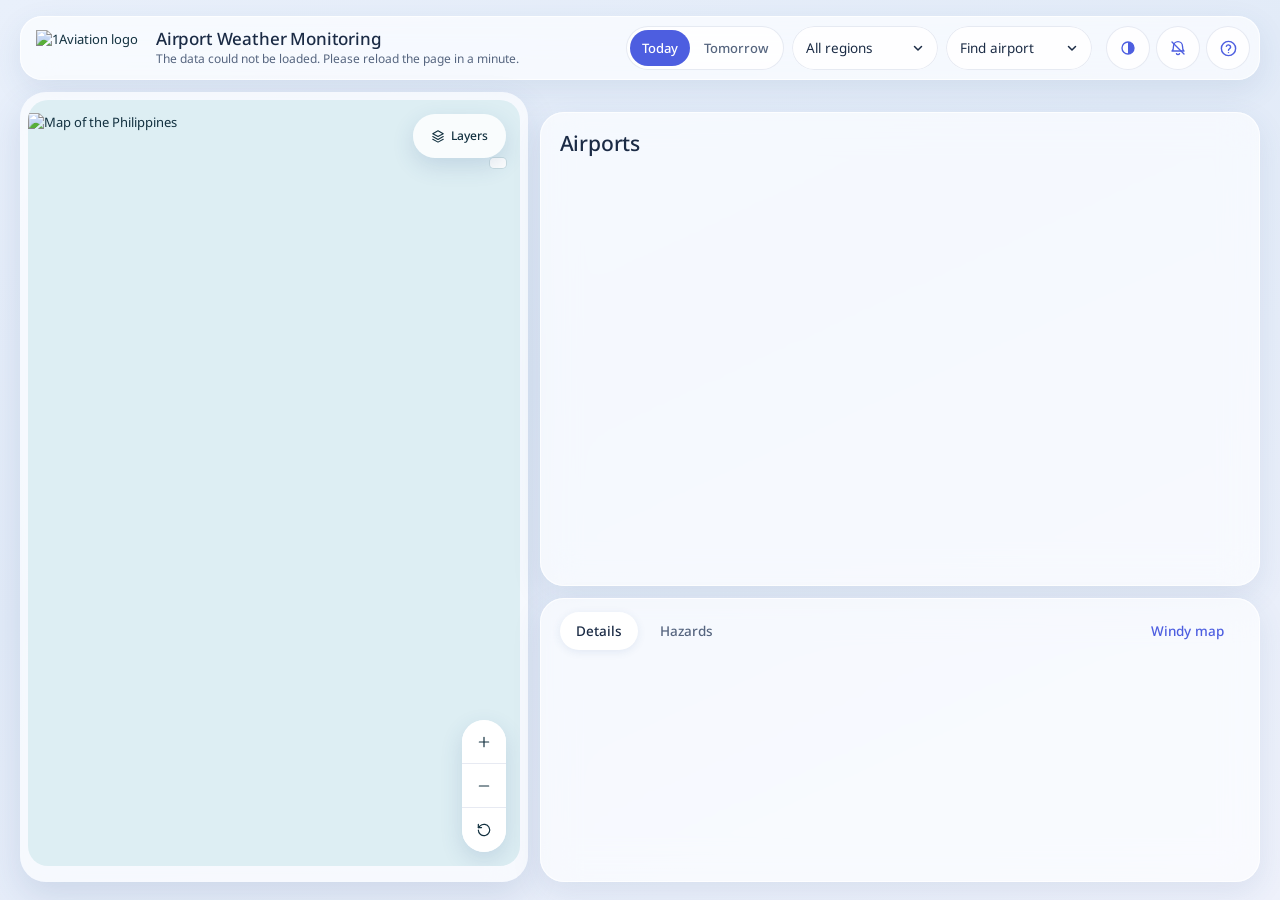
==== index.html @ 96af774f "Add files via upload" ====
<!doctype html>
<!-- 1AV Airport Weather Monitoring. Copyright (c) 2026 1Aviation Groundhandling Services, Corp. All rights reserved. Created under 1AV IT Innovation by Jake V Borras. -->
<html lang="en">
<head>
<meta charset="utf-8">
<meta name="viewport" content="width=device-width, initial-scale=1">
<meta name="robots" content="noindex">
<title>Airport Weather Monitoring | 1Aviation</title>
<link rel="icon" href="data:image/svg+xml,%3Csvg xmlns='http://www.w3.org/2000/svg' viewBox='0 0 100 100'%3E%3Ctext y='.9em' font-size='90'%3E%E2%9B%85%3C/text%3E%3C/svg%3E">
<style>
*{box-sizing:border-box}
body{margin:0;font-family:Lato,"Segoe UI",Tahoma,sans-serif;background:#F1F7F9;color:#12303F}
button,select{font-family:inherit}
h1,h2,h3,p{margin:0}
.page{max-width:1360px;margin:0 auto;padding:24px;display:flex;flex-direction:column;gap:20px}
header.top{display:flex;flex-wrap:wrap;gap:16px;align-items:center;justify-content:space-between;background:#005687;color:#FFFFFF;border-radius:12px;padding:20px 24px}
.brand{display:flex;align-items:center;gap:16px;min-width:0}
.brand img{height:44px;width:auto;flex:none;display:block}
.brand .who{font-size:13px;font-weight:700;letter-spacing:1.5px;text-transform:uppercase;color:#CAE2E7}
.brand h1{font-size:28px;font-weight:700;line-height:1.2}
.brand .checked{font-size:15px;color:#CAE2E7;margin-top:4px}
.tools{display:flex;flex-wrap:wrap;gap:12px;align-items:center}
.helpbtn{width:44px;height:44px;padding:0;border:none;background:transparent;cursor:pointer;display:flex;align-items:center;justify-content:center;flex:none}
.helpbtn span{width:28px;height:28px;border-radius:50%;border:2px solid #FFFFFF;color:#FFFFFF;font-size:16px;font-weight:700;line-height:1;display:flex;align-items:center;justify-content:center}
.chip{background:#FFFFFF;color:#005687;font-size:13px;font-weight:700;letter-spacing:1px;text-transform:uppercase;padding:8px 12px;border-radius:6px}
.chip.stale{background:#FFD600;color:#12303F}
.tools label{font-size:12px;font-weight:700;color:#CAE2E7}
select{min-height:44px;padding:0 12px;font-size:15px;border-radius:8px;border:1px solid #CAE2E7;background:#FFFFFF;color:#12303F}
.notice{background:#FFF4CC;border:2px solid #FFD600;border-radius:12px;padding:14px 18px;font-size:15px;line-height:1.45}
.notice strong{display:block;margin-bottom:4px}
h2{font-size:18px;font-weight:700;color:#005687}
.muted{font-size:14px;color:#3F5563}
.rowhead{display:flex;flex-wrap:wrap;gap:12px;align-items:center;justify-content:space-between}
.stats{display:grid;grid-template-columns:repeat(auto-fit,minmax(190px,1fr));gap:12px}
.stat{min-height:104px;border:2px solid transparent;border-radius:12px;padding:16px 18px;text-align:left;cursor:pointer;display:flex;flex-direction:column;gap:6px}
.stat .l{font-size:15px;font-weight:700}.stat .n{font-size:40px;font-weight:700;line-height:1}.stat .s{font-size:13px}
.stat.on{outline:3px solid #12303F;outline-offset:2px}
.stat.all{background:#FFFFFF;color:#005687;border-color:#0077C8}
.stat.advisory{background:#FFD600;color:#12303F}.stat.warning{background:#F57C00;color:#12303F}.stat.danger{background:#C62828;color:#FFFFFF}
.two{display:flex;flex-wrap:wrap;gap:20px;align-items:flex-start}
.card{background:#FFFFFF;border:1px solid #CAE2E7;border-radius:12px;padding:20px;display:flex;flex-direction:column;gap:14px;min-width:0}
.card.map{flex:1 1 560px}.card.side{flex:1 1 340px}
.legend{display:flex;flex-wrap:wrap;gap:14px;font-size:13px}
.legend span.i{display:inline-flex;align-items:center;gap:6px}
.legend .d{width:12px;height:12px;border-radius:50%;display:inline-block}
.narrow{width:100%;max-width:560px;margin:0 auto}
.find{display:flex;flex-direction:column;gap:4px}
.find label{font-size:13px;font-weight:700;color:#005687}
.find select{border-color:#0077C8}
.vp{position:relative;aspect-ratio:1000/1506;border-radius:10px;border:1px solid #CAE2E7;overflow:hidden;background:#DDEEF3}
.layer{position:absolute;left:0;top:0;width:100%;height:100%;transform-origin:0 0;user-select:none;-webkit-user-select:none;transition:transform .6s ease}
.layer.nodrag{transition:none}
.layer img{position:absolute;left:0;top:0;width:100%;height:100%;display:block;pointer-events:none}
.layer img.widemap{max-width:none}   /* neighbouring countries: a picture only, placed by fit() */
.pin{position:absolute;width:0;height:0;transform:scale(var(--inv,1));transition:transform .6s ease}
.pin button{position:absolute;left:-16px;top:-16px;width:32px;height:32px;border:none;background:transparent;padding:0;cursor:pointer;display:flex;align-items:center;justify-content:center}
.pin .dot{display:block;border-radius:50%}
.pin .lab{position:absolute;left:18px;top:-11px;white-space:nowrap;font-size:13px;font-weight:700;background:#FFFFFF;border:1px solid #CAE2E7;padding:1px 7px;border-radius:6px;pointer-events:none}
.pin .selring{position:absolute;left:-19px;top:-19px;width:38px;height:38px;border-radius:50%;border:3px solid #005687;background:rgba(0,119,200,.18);display:none;pointer-events:none}
.pin.sel .selring{display:block}
.pin .qring{display:block;flex:none;border-radius:50%;border:2px solid #6A1B9A;background:rgba(106,27,154,.18)}
.pin .qsel{position:absolute;border-radius:50%;border:3px solid #6A1B9A;background:rgba(106,27,154,.25);display:none;pointer-events:none}
.pin.sel .qsel{display:block}
.pin .qlab{position:absolute;left:-16px;width:32px;text-align:center;font-size:11px;font-weight:700;color:#6A1B9A;text-shadow:0 0 2px #FFFFFF,0 0 2px #FFFFFF;pointer-events:none}
.banner{position:absolute;right:10px;top:10px;max-width:190px;font-size:12px;line-height:1.35;font-weight:700;color:#FFFFFF;background:#005687;padding:8px 10px;border-radius:8px}
.zoom{position:absolute;left:8px;bottom:8px;display:flex;flex-direction:column;gap:6px}
.zoom button{width:44px;height:44px;padding:0;border:1px solid #0060A7;border-radius:8px;background:#FFFFFF;color:#005687;font-size:24px;font-weight:700;line-height:1;cursor:pointer;box-shadow:0 1px 4px rgba(0,0,0,.2)}
.zoom button.all{font-size:12px}
.detail{border:2px solid #0077C8;border-radius:10px;padding:16px;display:flex;flex-direction:column;gap:12px;background:#F1F7F9}
.detail.quake{border-color:#6A1B9A}
.detail .hd{display:flex;flex-wrap:wrap;gap:10px;align-items:center;justify-content:space-between}
.detail .ttl{display:flex;flex-wrap:wrap;gap:10px;align-items:center}
.detail h3{font-size:20px;font-weight:700}
.detail .f{display:flex;flex-direction:column;gap:2px}
.detail .f .k{font-size:12px;font-weight:700;text-transform:uppercase;letter-spacing:.5px;color:#005687}
.detail.quake .f .k{color:#6A1B9A}
.detail .f .v{font-size:15px;line-height:1.45}
.btn{min-height:44px;padding:0 16px;border:1px solid #0060A7;border-radius:8px;background:#FFFFFF;color:#0060A7;font-size:14px;font-weight:700;cursor:pointer}
.hint{border:1px dashed #0077C8;border-radius:10px;padding:14px 16px;font-size:15px;background:#F1F7F9}
.pill{font-size:12px;font-weight:700;padding:4px 10px;border-radius:999px;white-space:nowrap;display:inline-block}
.pill.danger{background:#C62828;color:#FFFFFF}.pill.warning{background:#F57C00;color:#12303F}.pill.advisory{background:#FFD600;color:#12303F}
.pill.normal{background:#CAE2E7;color:#12303F}.pill.nodata,.pill.est{background:#FFFFFF;color:#0060A7;border:1px solid #0060A7;padding:3px 9px}
.pill.quake{background:#6A1B9A;color:#FFFFFF}.pill.blue{background:#005687;color:#FFFFFF}
.alerts{max-height:760px;overflow-y:auto;display:flex;flex-direction:column;gap:14px;padding-right:8px}
.alert{display:flex;flex-direction:column;gap:6px;padding:0 0 12px 0;border:none;border-bottom:1px solid #CAE2E7;background:transparent;text-align:left;color:inherit;cursor:pointer;width:100%}
.alert .a1{display:flex;flex-wrap:wrap;gap:8px;align-items:center}
.alert .nm{font-size:15px;font-weight:700}
.alert .a2{display:flex;flex-wrap:wrap;align-items:baseline;justify-content:space-between;gap:2px 12px;font-size:15px;line-height:1.4}
.alert .wh{font-weight:700;color:#005687}
.block{display:flex;flex-direction:column;gap:6px;padding-bottom:14px;border-bottom:1px solid #CAE2E7}
.block:last-child{border-bottom:none;padding-bottom:0}
.block .bh{display:flex;flex-wrap:wrap;gap:8px;align-items:center}
.block .bh .asof{font-size:13px;color:#3F5563}
.block .strong{font-size:15px;line-height:1.45;font-weight:700}
.block .txt{font-size:15px;line-height:1.45}
.qline{font-size:14px;line-height:1.4;border:none;background:transparent;padding:2px 0;text-align:left;color:inherit;cursor:pointer;width:100%}
.qline b{font-weight:700;color:#6A1B9A}
.small{font-size:13px;color:#3F5563;line-height:1.5}
.scroll{overflow-x:auto}
.tbl{min-width:640px;font-size:15px;line-height:1.4;display:flex;flex-direction:column}
.tr{display:grid;grid-template-columns:1.2fr 1.3fr 1.8fr 1.7fr}
.tr.h{font-weight:700;color:#005687;font-size:13px;text-transform:uppercase;letter-spacing:.5px}
.tr.h>div{padding:10px 12px;border-bottom:2px solid #CAE2E7}
.tr>div{padding:12px;border-bottom:1px solid #CAE2E7}
.tr .nm{font-weight:700}.tr .wh{font-weight:700;color:#005687}
.tr .pl{display:flex;flex-wrap:wrap;gap:6px;align-items:flex-start;align-content:flex-start}
.srcgrid{display:grid;grid-template-columns:repeat(auto-fit,minmax(280px,1fr));gap:12px}
.srcbox{border:1px solid #CAE2E7;border-radius:10px;padding:14px;display:flex;flex-direction:column;gap:8px;background:#F1F7F9}
.srcbox.warn{border:2px solid #FFD600}.srcbox.bad{border:2px solid #C62828}
.srcbox .w{font-size:12px;font-weight:700;text-transform:uppercase;letter-spacing:.5px;color:#005687}
.srcbox .u{font-size:16px;font-weight:700;line-height:1.3}
.srcbox .c{display:flex;flex-direction:column;gap:6px;font-size:14px;line-height:1.35}
.srcbox .c div{display:flex;gap:8px;align-items:flex-start;justify-content:space-between}
.srcbox .c div>span:first-child{min-width:0;overflow-wrap:anywhere}
.srcbox .c .role{color:#3F5563}
.srcbox .u{overflow-wrap:anywhere}
.tag{font-size:11px;font-weight:700;padding:3px 8px;border-radius:999px;white-space:nowrap;flex:none}
.tag.used{background:#005687;color:#FFFFFF}.tag.standby{background:#FFFFFF;color:#0060A7;border:1px solid #0060A7}.tag.failed{background:#C62828;color:#FFFFFF}
.layer canvas{position:absolute;left:0;top:0;width:100%;height:100%;pointer-events:none;opacity:.85}
.rainbar{display:flex;flex-wrap:wrap;gap:10px 12px;align-items:center;border:1px solid #CAE2E7;border-radius:10px;padding:10px 12px;background:#F1F7F9}
.rainbar .info{display:flex;flex-direction:column;gap:1px;min-width:150px;flex:1 1 150px}
.rainbar .info .k{font-size:12px;font-weight:700;text-transform:uppercase;letter-spacing:.5px;color:#005687}
.rainbar .info .v{font-size:16px;font-weight:700}
.rainbar input[type=range]{flex:1 1 100%;min-height:32px;accent-color:#005687;margin:0}
.rainbar .keys{display:flex;flex-wrap:wrap;gap:6px 12px;font-size:12px;flex:1 1 100%;align-items:center}
.rainbar .keys i{display:inline-block;width:14px;height:10px;border-radius:2px;margin-right:4px;vertical-align:middle}
.rainbar .keys .bolt{display:inline-block;width:8px;height:11px;margin-right:4px;vertical-align:middle;filter:drop-shadow(0 0 1px #12303F)}
.wxbar{display:flex;flex-wrap:wrap;gap:8px;align-items:center}
.seg{min-height:44px;padding:0 14px;border:1px solid #0060A7;border-radius:8px;background:#FFFFFF;color:#0060A7;font-size:14px;font-weight:700;cursor:pointer}
.seg.on{background:#005687;color:#FFFFFF;border-color:#005687}
.wxframe{width:100%;height:560px;border:1px solid #CAE2E7;border-radius:10px;display:block;background:#DDEEF3}
.wxwhere{font-size:15px;font-weight:700}
@media (max-width:640px){.wxframe{height:440px}}
.empty{font-size:15px;color:#3F5563;padding:8px 0}
/* =========================================================
   MODALS
   Responsive landscape layout with sticky modal header
   ========================================================= */

.modal{
  position:fixed;
  inset:0;
  z-index:50;
  display:none;
  align-items:center;
  justify-content:center;
  padding:16px;
}

.modal.open{
  display:flex;
}

.modal .back{
  position:absolute;
  inset:0;
  width:100%;
  height:100%;
  border:none;
  padding:0;
  background:rgba(18,48,63,.62);
  cursor:pointer;
}

/* Main modal window */
.modal .box{
  position:relative;
  width:min(1180px, calc(100vw - 32px));
  max-width:1180px;
  height:min(90vh, 900px);
  max-height:calc(100vh - 32px);

  overflow-y:auto;
  overflow-x:hidden;

  background:#FFFFFF;
  border-radius:12px;
  padding:0;

  box-shadow:0 18px 50px rgba(0,0,0,.35);
}

/* Sticky title / close bar */
.modal .mh{
  position:sticky;
  top:0;
  z-index:20;

  display:flex;
  align-items:center;
  justify-content:space-between;
  gap:16px;

  padding:16px 22px 13px;

  background:#FFFFFF;
  border-bottom:1px solid #E2EBEF;
}

.modal .mh h2{
  margin:0;
  font-size:21px;
  line-height:1.2;
  color:#005687;
}

.modal .mh .btn{
  flex:none;
}

/* Base typography */
.modal h3{
  margin:0;
  font-size:17px;
  font-weight:700;
  line-height:1.3;
  color:#005687;
}

.modal p,
.modal li,
.modal .t{
  font-size:14px;
  line-height:1.5;
}

.modal .box > p{
  margin:0;
  padding:16px 24px 0;
}

.modal .sec{
  margin:0;
  padding:13px 22px;
  display:flex;
  flex-direction:column;
  gap:10px;
}

.modal ul{
  margin:0;
  padding-left:20px;
}

.modal li{
  margin:0 0 6px 0;
}

.modal .lv{
  display:flex;
  gap:10px;
  align-items:flex-start;
  min-width:0;
}

.modal .lv .c{
  width:64px;
  flex:0 0 64px;
  display:flex;
}

.modal .src{
  display:flex;
  flex-direction:column;
  gap:3px;
}

.modal .src b{
  font-size:15px;
  font-weight:700;
}

/* =========================================================
   HELP MODAL — 1. HOW TO READ IT
   ========================================================= */

#modal .box > .sec:nth-of-type(2){
  display:grid;
  grid-template-columns:minmax(0,1fr) minmax(0,1fr);
  column-gap:36px;
  row-gap:10px;
  align-items:start;
}

#modal .box > .sec:nth-of-type(2) > h3{
  grid-column:1 / -1;
}

#modal .box > .sec:nth-of-type(2) > ul{
  grid-column:1 / -1;
  margin-top:4px;
}

#modal .box > .sec:nth-of-type(2) .lv{
  min-height:34px;
  display:grid;
  grid-template-columns:88px minmax(0,1fr);
  column-gap:10px;
  align-items:start;
}

#modal .box > .sec:nth-of-type(2) .lv .c{
  width:auto;
  min-width:88px;
  justify-content:flex-start;
}

/* =========================================================
   HELP MODAL — 2. DATA SOURCES
   ========================================================= */

#modal .box > .sec:nth-of-type(3){
  display:grid;
  grid-template-columns:minmax(0,1fr) minmax(0,1fr);
  column-gap:36px;
  row-gap:14px;
  align-items:start;
}

#modal .box > .sec:nth-of-type(3) > h3,
#modal .box > .sec:nth-of-type(3) > p{
  grid-column:1 / -1;
}

#modal .box > .sec:nth-of-type(3) .src{
  min-width:0;
}

/* =========================================================
   HELP MODAL — 3. RULES
   ========================================================= */

#modal .box > .sec:nth-of-type(4){
  display:block;
}

#modal .box > .sec:nth-of-type(4) > ul{
  columns:2;
  column-gap:42px;
  margin-top:2px;
}

#modal .box > .sec:nth-of-type(4) li{
  break-inside:avoid;
  margin-bottom:9px;
}

/* =========================================================
   HELP MODAL — 4. DATA ON SCREEN
   ========================================================= */

#modal .help-data{
  display:block;
}

#modal .help-data-grid{
  display:flex;
  flex-direction:column;
  gap:12px;
}

#modal .help-data-copy{
  display:flex;
  flex-direction:column;
  gap:7px;
  min-width:0;
}

#modal .help-data-copy p{
  margin:0;
}

#modal .help-data .srcgrid{
  display:grid;
  grid-template-columns:repeat(3,minmax(0,1fr));
  gap:10px;
  min-width:0;
  width:100%;
}

#modal .help-data > .small{
  margin-top:8px;
  padding-top:8px;
  border-top:1px solid #E2EBEF;
  font-size:12px;
  line-height:1.4;
}

#modal .srcgrid{
  display:grid;
  grid-template-columns:1fr;
  gap:10px;
  min-width:0;
}

#modal .srcbox{
  box-sizing:border-box;
  height:100%;
  display:flex;
  flex-direction:column;
  justify-content:flex-start;
}

#modal .srcbox{
  min-width:0;
}

/* =========================================================
   HELP MODAL — 5. LIMITATIONS
   ========================================================= */

#modal .box > .sec:nth-of-type(6){
  padding-bottom:24px;
}

#modal .box > .sec:nth-of-type(6) ul{
  max-width:1000px;
}

/* Windy modal remains compact */
/* =========================================================
   WINDY DETAIL MAP MODAL
   Full-viewport working area — no unused white space
   ========================================================= */

#wxModal .box.wide{
  width:min(1400px, calc(100vw - 24px));
  max-width:1400px;
  height:calc(100vh - 24px);
  max-height:calc(100vh - 24px);
  padding:0;
  overflow:hidden;

  display:flex;
  flex-direction:column;
}

#wxModal .mh{
  flex:0 0 auto;
  padding:14px 20px 12px;
}

#wxModal .mh h2{
  font-size:20px;
}

#wxModal .wxbar{
  flex:0 0 auto;
  display:flex;
  align-items:center;
  flex-wrap:wrap;
  gap:8px;
  padding:8px 10px;
  background:#fff;
  border-bottom:1px solid #dfe8ec;
}

#wxModal .wxframe{
  flex:1 1 auto;
  width:100%;
  height:auto;
  min-height:0;
  border:0;
  border-radius:0 0 10px 10px;
  display:block;
  background:#DDEEF3;
}

#wxModal .seg{
  min-height:42px;
  padding:0 14px;
}

#wxModal .wxwhere{
  margin-left:0;
  font-size:14px;
  font-weight:700;
  color:#234;
}

@media (max-width:900px){
  #wxModal{
    padding:8px;
  }

  #wxModal .box.wide{
    width:100%;
    max-width:none;
    height:calc(100vh - 16px);
    max-height:calc(100vh - 16px);
    border-radius:10px;
  }

  #wxModal .mh{
    padding:12px 14px 10px;
  }

  #wxModal .mh h2{
    font-size:17px;
  }

  #wxModal .wxbar{
    padding:7px;
    gap:6px;
  }

  #wxModal .seg{
    min-height:38px;
    padding:0 10px;
    font-size:13px;
  }

  #wxModal .wxwhere{
    width:100%;
    font-size:12px;
    padding:2px 4px 0;
  }
}

/* =========================================================
   MODAL RESPONSIVE BREAKPOINTS
   ========================================================= */

@media (max-width:1000px){
  #modal .help-data .srcgrid{
    grid-template-columns:repeat(2,minmax(0,1fr));
  }
}

@media (max-width:900px){
  .modal{
    padding:8px;
  }

  .modal .box{
    width:100%;
    max-width:none;
    height:auto;
    max-height:calc(100vh - 16px);
    border-radius:10px;
  }

  .modal .mh{
    padding:16px;
  }

  .modal .box > p,
  .modal .sec{
    padding-left:16px;
    padding-right:16px;
  }

  #modal .box > .sec:nth-of-type(2),
  #modal .box > .sec:nth-of-type(3){
    display:flex;
    flex-direction:column;
  }

  #modal .box > .sec:nth-of-type(4) > ul{
    columns:1;
  }

  #modal .help-data-grid{
    display:flex;
    flex-direction:column;
    gap:16px;
  }

  #modal .help-data-copy{
    display:flex;
    flex-direction:column;
    gap:8px;
    width:100%;
  }

  #modal .help-data .srcgrid{
    display:grid;
    grid-template-columns:1fr;
    width:100%;
  }
}

@media (max-width:560px){
  .modal .mh h2{
    font-size:18px;
  }

  .modal p,
  .modal li,
  .modal .t{
    font-size:13px;
  }

  .modal .lv .c{
    width:64px;
    flex-basis:64px;
  }
}

@keyframes wxRing{0%{transform:scale(.5);opacity:.95}100%{transform:scale(2.8);opacity:0}}
@keyframes wxBolt{0%,26%,100%{opacity:0}3%{opacity:1}7%{opacity:.15}11%{opacity:1}16%{opacity:.4}20%{opacity:1}}
@keyframes wxFlash{0%,28%,100%{opacity:0}3%{opacity:.9}7%{opacity:.1}11%{opacity:.75}20%{opacity:.5}}
.wx-flash{position:absolute;left:-34px;top:-34px;width:68px;height:68px;border-radius:50%;background:radial-gradient(circle,rgba(255,214,0,.95) 0%,rgba(255,214,0,0) 70%);pointer-events:none;animation:wxFlash 2.6s linear infinite}
.wx-ring{position:absolute;left:-16px;top:-16px;width:32px;height:32px;border-radius:50%;border:2px solid #C62828;pointer-events:none;animation:wxRing 1.8s ease-out infinite}
.wx-ring2{animation-delay:.9s}
.wx-bolt{position:absolute;left:-12px;top:-44px;width:24px;height:30px;filter:drop-shadow(0 0 1.5px #12303F) drop-shadow(0 0 1.5px #12303F);pointer-events:none;animation:wxBolt 2.6s linear infinite}
.wx-bolt i,.bolt{display:block;background:#FFD600;clip-path:polygon(56% 0,10% 58%,44% 58%,32% 100%,90% 38%,56% 38%)}
.wx-bolt i{width:100%;height:100%}
@media (prefers-reduced-motion:reduce){.wx-flash,.wx-ring,.wx-bolt{animation:none}.wx-flash,.wx-ring2{opacity:0}.wx-ring{transform:scale(1.4)}.layer,.pin{transition:none}}
@media (max-width:640px){.page{padding:12px;gap:14px}header.top{padding:16px}.brand h1{font-size:22px}.card{padding:14px}}

/* ---------- one-screen layout ---------- */
[hidden]{display:none !important}
html,body{height:100%}
body{overflow:hidden}
.app{height:100vh;height:100dvh;display:flex;flex-direction:column;gap:8px;padding:10px 12px;max-width:1600px;margin:0 auto}
header.top{padding:8px 14px;border-radius:10px;gap:10px;flex:none}
.brand{gap:12px}.brand img{height:30px}
.brand .who{display:none}
.brand h1{font-size:19px}
.brand .checked{font-size:12px;margin-top:1px}
.tools{gap:8px}
.chip{font-size:11px;padding:6px 9px}
.helpbtn{width:40px;height:40px}
.notice{padding:6px 12px;font-size:13px;border-radius:8px;flex:none;max-height:64px;overflow-y:auto}
.notice strong{display:inline;margin-right:6px}
.filters{display:flex;gap:8px;align-items:center;flex:none;overflow-x:auto;padding-bottom:2px}
.filters>*{flex:none}
.stat{min-height:0;height:44px;flex-direction:row;align-items:center;gap:8px;padding:0 12px;border-radius:10px;white-space:nowrap}
.stat .l{font-size:13px;font-weight:700}.stat .n{font-size:20px}
.stat.on{outline-offset:1px}
.stat.normal{background:#CAE2E7;color:#12303F}
.daysw{display:flex;border:1px solid #0060A7;border-radius:8px;overflow:hidden;height:44px}
.daysw button{border:none;background:#FFFFFF;color:#0060A7;font-size:13px;font-weight:700;padding:0 14px;cursor:pointer}
.daysw button.on{background:#005687;color:#FFFFFF}
.filters select{min-height:44px;font-size:14px;border-color:#0077C8;max-width:190px}
.spacer{flex:1 1 auto !important}
.ptabs{display:none;flex:none;border:1px solid #0060A7;border-radius:8px;overflow:hidden}
.ptabs button{flex:1;border:none;background:#FFFFFF;color:#0060A7;font-size:14px;font-weight:700;height:44px;cursor:pointer}
.ptabs button.on{background:#005687;color:#FFFFFF}
.cols{flex:1;min-height:0;display:grid;grid-template-columns:360px 1fr 1fr;gap:10px}
.col{background:#FFFFFF;border:1px solid #CAE2E7;border-radius:12px;padding:10px;display:flex;flex-direction:column;gap:8px;min-height:0;min-width:0}
.col h2{font-size:15px}
.col.map{align-items:center}
.vp{flex:none;aspect-ratio:auto}
.pin .lab{font-size:11px;left:14px;top:-9px;padding:0 5px}
.pin .selring{left:-15px;top:-15px;width:30px;height:30px}
.banner{right:6px;top:6px;max-width:150px;font-size:11px;padding:5px 8px}
.zoom{left:6px;bottom:6px;gap:4px}
.zoom button{width:40px;height:40px;font-size:22px}
.zoom button.all{font-size:11px}
.rainbar{width:100%;padding:4px 6px;gap:4px 6px;flex:none}
.rainbar .btn{min-height:32px;padding:0 9px;font-size:12px}
.rainbar .info{min-width:0;flex:1 1 90px}
.rainbar .info .k{font-size:11px}.rainbar .info .v{font-size:13px}
.rainbar input[type=range]{min-height:20px}
.rainbar .keys{font-size:11px;gap:3px 9px}
.selbar{display:none;width:100%;border:2px solid #0077C8;border-radius:10px;background:#F1F7F9;padding:6px 8px;align-items:center;gap:8px;flex:none}
.selbar .nm{font-weight:700;font-size:14px;flex:1;min-width:0;overflow:hidden;text-overflow:ellipsis;white-space:nowrap}
.colhead{display:flex;align-items:center;justify-content:space-between;gap:8px;flex:none}
.colhead .sub{font-size:12px;color:#3F5563}
.scrolly{flex:1;min-height:0;overflow-y:auto;display:flex;flex-direction:column;gap:8px;padding-right:4px}
.alert{border:1px solid #CAE2E7;border-radius:10px;padding:8px 10px;gap:3px;flex:none}
.alert.on{border:2px solid #0077C8;background:#F1F7F9}
.alert .nm{font-size:14px}.alert .a2{font-size:13px}
.stabs{display:flex;gap:6px;flex:none;flex-wrap:wrap}
.stabs button{height:40px;padding:0 12px;border:1px solid #0060A7;border-radius:8px;background:#FFFFFF;color:#0060A7;font-size:13px;font-weight:700;cursor:pointer}
.stabs button.on{background:#005687;color:#FFFFFF;border-color:#005687}
.stabs .flagdot{display:inline-block;width:8px;height:8px;border-radius:50%;background:#C62828;margin-left:6px;vertical-align:middle}
.detail{padding:12px;gap:9px}
.detail h3{font-size:17px}
.detail .f .v{font-size:14px;line-height:1.4}
.detail .f .k{font-size:11px}
.sum{border:1px solid #CAE2E7;border-radius:10px;padding:10px 12px;display:flex;flex-direction:column;gap:3px;background:#FFFFFF;text-align:left;cursor:pointer;color:inherit;width:100%;flex:none}
.sum .k{font-size:11px;font-weight:700;text-transform:uppercase;letter-spacing:.5px;color:#005687}
.sum .v{font-size:14px;line-height:1.4}
.hint{padding:10px 12px;font-size:14px;flex:none}
.block{border-bottom:none;padding-bottom:0}
.block .strong,.block .txt{font-size:14px}
.qline{font-size:13px;padding:5px 0;border-bottom:1px solid #CAE2E7}
.modal .box.wide{max-width:1000px}
.wxframe{height:min(62vh,600px)}
@media (max-width:1100px){.cols{grid-template-columns:320px 1fr 1fr}}
@media (max-width:900px){
  .app{padding:8px;gap:6px}
  .brand h1{font-size:16px}.chip{display:none}
  .ptabs{display:flex}
  .cols{display:block;position:relative}
  .col{position:absolute;left:0;top:0;right:0;bottom:0;display:none}
  .col.show{display:flex}
  .selbar.has{display:flex}
  .stat .l{font-size:12px}.stat{padding:0 9px;height:40px}
  .daysw,.filters select{height:40px;min-height:40px}
}

/* ---------- responsive full-width layout patch ---------- */
.app{
  width:100%;
  max-width:none;
  min-width:0;
}
header.top,.filters,.cols{width:100%}
.cols{
  grid-template-columns:minmax(0,1fr) minmax(0,1fr) minmax(0,1fr);
}
.col{min-width:0;overflow:hidden}
.col.map{align-items:center}
.vp{max-width:100%;margin-inline:auto}
.scrolly{min-width:0}
@media (min-width:901px){
  .app{padding-inline:clamp(8px,1vw,20px)}
  .cols{grid-template-columns:minmax(360px,1.05fr) minmax(320px,1fr) minmax(320px,1fr)}
}
@media (min-width:1500px){
  .cols{grid-template-columns:minmax(460px,1.05fr) minmax(420px,1fr) minmax(420px,1fr)}
}
@media (max-width:1200px) and (min-width:901px){
  .cols{grid-template-columns:minmax(330px,1fr) minmax(300px,1fr) minmax(300px,1fr)}
  .stabs{gap:4px}
  .stabs button{padding-inline:9px}
}
@media (max-width:900px){
  .app{width:100%;max-width:none}
  .cols{grid-template-columns:1fr}
}

/* ---------- wide map panel, compact side panels ---------- */
.col.map{align-items:stretch}
.vp{flex:1 1 auto;min-height:0;width:auto;height:auto;max-width:none;margin:0;aspect-ratio:auto}
.stage{position:absolute;left:0;top:0;width:100%;height:100%}
.rainbar{align-items:center}
@media (min-width:1101px){
  .cols{grid-template-columns:minmax(0,2fr) minmax(270px,.95fr) minmax(290px,1.05fr)}
  .rainbar input[type=range]{flex:1 1 180px;min-width:140px}
  .rainbar .info{flex:0 1 auto}
  .rainbar .keys{flex:0 1 auto;margin-left:auto}
}
@media (min-width:901px) and (max-width:1100px){
  .cols{grid-template-columns:minmax(0,1.2fr) minmax(290px,1fr);grid-template-rows:minmax(0,1fr) minmax(0,1fr)}
  .col.map{grid-row:1 / 3}
}
.col.list,.col.side{padding:10px}
.alert{padding:7px 10px}
.alert .a2{font-size:13px;line-height:1.35}
.colhead h2{white-space:nowrap;overflow:hidden;text-overflow:ellipsis}
.stabs{gap:5px}
.stabs button{height:36px;padding:0 10px;font-size:12.5px}
.detail .hd .btn{min-height:36px;padding:0 12px}
/* large wall monitors: enlarge everything so it reads from a distance */
@media (min-width:2200px) and (min-height:1100px){.app{zoom:1.25;height:calc(100vh / 1.25);height:calc(100dvh / 1.25)}}
@media (min-width:3200px) and (min-height:1700px){.app{zoom:1.8;height:calc(100vh / 1.8);height:calc(100dvh / 1.8)}}
@media (max-width:900px){
  .col.map{padding:8px}
  header.top{flex-wrap:nowrap}
  .brand{min-width:0}.brand h1{white-space:nowrap;overflow:hidden;text-overflow:ellipsis}
  .brand .checked{white-space:nowrap;overflow:hidden;text-overflow:ellipsis}
  .brand>div{min-width:0}
  .tools{flex:none}
}
/* short screens (for example a phone held sideways): let the page scroll instead of squeezing the map */
@media (max-height:560px){
  html,body{height:auto}
  body{overflow:auto}
  .app{height:auto;min-height:100vh;min-height:100dvh}
  .cols{flex:none;height:max(420px,calc(100vh - 16px));height:max(420px,calc(100dvh - 16px))}
}

/* =========================================================
   TYPOGRAPHY AND SIZING
   Noto Sans (bundled below, SIL Open Font License) with Segoe UI as fallback.
   Lighter weights, smaller labels, consistent scale.
   ========================================================= */
@font-face{font-family:"Noto Sans";font-style:normal;font-weight:100 900;font-display:swap;src:url([data-uri]) format("woff2")}
body{font-family:"Noto Sans","Segoe UI",system-ui,-apple-system,Roboto,"Helvetica Neue",Arial,sans-serif;font-size:13px;line-height:1.45;-webkit-font-smoothing:antialiased;-moz-osx-font-smoothing:grayscale;text-rendering:optimizeLegibility;font-feature-settings:"cv11","calt"}
.stat .n,.alert .wh,.tr .wh,.colhead .sub,#rainTime,.brand .checked,.qline b{font-variant-numeric:tabular-nums}

header.top{padding:10px 16px;border-radius:10px}
.brand img{height:28px}
.brand h1{font-size:17px;font-weight:600;letter-spacing:-.01em;line-height:1.25}
.brand .checked{font-size:12px;font-weight:400;color:#CAE2E7;margin-top:1px}
.chip{font-size:11px;font-weight:600;letter-spacing:.06em;padding:5px 10px;border-radius:999px}
.helpbtn{width:36px;height:36px}
.helpbtn span{width:24px;height:24px;font-size:13px;font-weight:600;border-width:1.5px}
.notice{font-size:12.5px;padding:6px 12px;border-width:1px;border-radius:8px}
.notice strong{font-weight:600}

.filters{gap:6px}
.stat{height:36px;border-radius:8px;border-width:1px;padding:0 12px;gap:8px}
.stat .l{font-size:12.5px;font-weight:600;letter-spacing:0}
.stat .n{font-size:15px;font-weight:700;line-height:1}
.stat.all{border-color:#CAE2E7}
.stat.on{outline:2px solid #005687;outline-offset:1px}
.daysw{height:36px;border-radius:8px;border-color:#CAE2E7}
.daysw button{font-size:12.5px;font-weight:600;padding:0 14px}
.filters select{min-height:36px;height:36px;font-size:12.5px;border-radius:8px;border-color:#CAE2E7;padding:0 10px}

.col{border-color:#DCE7EB;border-radius:10px}
.col h2,.colhead h2{font-size:14px;font-weight:600;letter-spacing:-.005em}
.colhead .sub{font-size:12px;color:#5B7180}
.vp{border-radius:8px;border-color:#DCE7EB}
.pin .lab{font-size:11px;font-weight:500;border-color:#D5E3E8;border-radius:4px;padding:0 5px;line-height:1.5}
.pin .qlab{font-size:11px;font-weight:600}
.banner{font-size:11px;font-weight:500;line-height:1.35;border-radius:6px}
.zoom button{width:34px;height:34px;font-size:18px;font-weight:500;border-radius:6px;border-color:#CAE2E7;box-shadow:0 1px 2px rgba(18,48,63,.12)}
.zoom button.all{font-size:11px;font-weight:600;letter-spacing:.04em}

.btn{font-size:12.5px;font-weight:600;border-radius:6px;border-color:#CAE2E7;color:#005687}
.rainbar{border-color:#DCE7EB;border-radius:8px;padding:6px 8px}
.rainbar .btn{min-height:30px;padding:0 10px;font-size:12px}
.rainbar .info .k{font-size:11px;font-weight:600;letter-spacing:.06em;color:#5B7180}
.rainbar .info .v{font-size:12.5px;font-weight:600}
.rainbar .keys{font-size:11px;color:#3F5563}

.pill{font-size:11px;font-weight:700;letter-spacing:.05em;padding:2px 7px;border-radius:4px;line-height:1.5}
.pill.est,.pill.nodata{padding:1px 6px;font-weight:600;border-color:#9DBFD0;color:#005687}
.alert{border-color:#DCE7EB;border-radius:8px;padding:8px 10px;gap:3px}
.alert.on{border:1px solid #0077C8;box-shadow:inset 3px 0 0 #0077C8;background:#F5FAFC}
.alert .a1{gap:7px}
.alert .nm{font-size:13.5px;font-weight:600}
.alert .a2{font-size:12.5px;line-height:1.4;color:#3F5563}
.alert .wh{font-weight:600;color:#005687}
.empty{font-size:13px;color:#5B7180}

.stabs{gap:4px}
.stabs button{height:32px;padding:0 11px;font-size:12.5px;font-weight:600;border-radius:6px;border-color:#CAE2E7;color:#005687}
.stabs button.on{background:#005687;border-color:#005687;color:#FFFFFF}
.hint{font-size:12.5px;color:#5B7180;border-color:#B9D3DE;border-radius:8px;padding:9px 12px}
.sum{border-color:#DCE7EB;border-radius:8px;padding:9px 12px}
.sum .k,.detail .f .k{font-size:11px;font-weight:600;letter-spacing:.07em;color:#5B7180}
.detail.quake .f .k{color:#6A1B9A}
.sum .v{font-size:13px;line-height:1.45}
.detail{border-width:1px;border-radius:8px;padding:12px;gap:10px;background:#F8FBFC}
.detail h3{font-size:16px;font-weight:600;letter-spacing:-.01em}
.detail .f .v{font-size:13px;line-height:1.5}
.detail .hd .btn{min-height:30px;padding:0 10px}
.block .bh .asof{font-size:11.5px;color:#5B7180}
.block .strong{font-size:13px;font-weight:600;line-height:1.45}
.block .txt{font-size:13px;line-height:1.5}
.qline{font-size:12.5px;line-height:1.45;border-bottom-color:#E6EEF1}
.qline b{font-weight:700}
.selbar .nm{font-size:13px;font-weight:600}
.ptabs{border-color:#CAE2E7}
.ptabs button{font-size:13px;font-weight:600;height:40px}

/* help and Windy windows */
.modal .mh h2{font-size:18px;font-weight:600;letter-spacing:-.01em}
.modal h3{font-size:14.5px;font-weight:600}
.modal p,.modal li,.modal .t{font-size:13px;line-height:1.55}
.modal .src b{font-size:13.5px;font-weight:600}
.modal strong{font-weight:600}
.srcbox .w{font-size:11px;font-weight:600;letter-spacing:.07em;color:#5B7180}
.srcbox .u{font-size:13.5px;font-weight:600}
.srcbox .c{font-size:12.5px}
.tag{font-size:11px;font-weight:700;letter-spacing:.05em;border-radius:4px}
.seg{font-size:12.5px;font-weight:600;border-radius:6px;border-color:#CAE2E7}
#wxModal .wxwhere{font-size:12.5px;font-weight:600}

/* touch screens and phones keep finger-sized controls */
@media (max-width:900px){
  .stat{height:40px}.daysw{height:40px}.filters select{height:40px;min-height:40px}
  .stabs button{height:40px}.zoom button{width:40px;height:40px}
  .rainbar .btn{min-height:36px}.detail .hd .btn{min-height:36px}
  .brand h1{font-size:15px}.brand .checked{font-size:11px}
}
/* large monitors: a gentle enlargement only */
@media (min-width:2200px) and (min-height:1100px){.app{zoom:1.15;height:calc(100vh / 1.15);height:calc(100dvh / 1.15)}}
@media (min-width:3200px) and (min-height:1700px){.app{zoom:1.6;height:calc(100vh / 1.6);height:calc(100dvh / 1.6)}}

/* ---------- help window: source notes as a list that opens on request ---------- */
.srcnotes details{border:1px solid #DCE7EB;border-radius:8px;background:#F8FBFC}
.srcnotes summary{cursor:pointer;padding:10px 12px;font-size:12.5px;font-weight:600;color:#005687;list-style-position:inside}
.srcnotes ul{margin:0;padding:0 14px 10px 30px}
.srcnotes li{font-size:12.5px;line-height:1.5;margin:0 0 6px 0;color:#3F5563}
#modal .help-data > .small{border-top:none;padding-top:0}

/* ---------- help and Windy windows on phones ---------- */
@media (max-width:640px){
  .modal{padding:0}
  .modal .box,#wxModal .box.wide{width:100%;max-width:none;height:100vh;height:100dvh;max-height:none;border-radius:0}
  .modal .mh{padding:10px 14px}
  .modal .mh h2{font-size:16px}
  .modal .mh .btn{min-height:36px;padding:0 14px}
  .modal .box > p{padding:12px 14px 2px;font-size:13px;line-height:1.5;color:#3F5563}
  .modal .sec{padding:14px 14px 4px;gap:8px;border-top:1px solid #E6EEF1;margin-top:10px}
  .modal h3{font-size:14px}
  .modal p,.modal li,.modal .t{font-size:13px;line-height:1.5}
  .modal ul{padding-left:18px}
  .modal li{margin:0 0 8px 0}
  /* alert levels: tag on its own line, text below, each in a light card */
  #modal .box > .sec:nth-of-type(2) .lv{display:flex;flex-direction:column;align-items:flex-start;gap:5px;min-height:0;padding:9px 11px;border:1px solid #E6EEF1;border-radius:8px;background:#F8FBFC}
  #modal .box > .sec:nth-of-type(2) .lv .c{width:auto;min-width:0;flex:none}
  #modal .box > .sec:nth-of-type(2) > ul{margin-top:6px}
  /* sources: each in a light card */
  #modal .box > .sec:nth-of-type(3) .src{padding:9px 11px;border:1px solid #E6EEF1;border-radius:8px;background:#F8FBFC;gap:3px}
  .modal .src b{font-size:13px}
  #modal .help-data-copy p{font-size:12.5px;color:#3F5563}
  #modal .srcbox{padding:11px}
  .srcbox .u{font-size:13px}
  .srcbox .c{font-size:12px;gap:8px}
  .tag{font-size:11px;padding:3px 7px}
  #modal .box > .sec:nth-of-type(6){padding-bottom:28px}
}

/* ---------- filters on phones and tablets: two tidy rows, no sideways scrolling ---------- */
@media (max-width:900px){
  .filters{display:grid;grid-template-columns:repeat(10,minmax(0,1fr));gap:6px;overflow:visible;padding-bottom:0}
  .filters .spacer{display:none}
  .filters .stat{grid-column:span 2;height:46px;min-width:0;padding:0 2px;flex-direction:column-reverse;justify-content:center;align-items:center;gap:2px}
  .filters .stat .l{font-size:11px;font-weight:600;letter-spacing:.02em;line-height:1.1;text-transform:capitalize;white-space:nowrap;overflow:hidden;text-overflow:ellipsis;max-width:100%}
  .filters .stat .l .lw{display:none}
  .filters .stat .n{font-size:16px;line-height:1}
  .filters .stat.on{outline-offset:0}
  .filters .daysw{grid-column:span 4;height:40px;min-width:0}
  .filters .daysw button{flex:1;padding:0 4px;font-size:12px;min-width:0}
  .filters select{min-width:0;width:100%;max-width:none;font-size:12px;padding:0 6px}
  .filters #region{grid-column:span 3}
  .filters #airportPick{grid-column:span 3}
}

/* ---------- Normal level shown in green ---------- */
.stat.normal{background:#2E7D32;color:#FFFFFF;border-color:#2E7D32}
.pill.normal{background:#2E7D32;color:#FFFFFF}

/* ---------- next update time in the header ---------- */
.nextup{margin-left:10px;padding-left:10px;border-left:1px solid rgba(202,226,231,.45);color:#FFFFFF;font-weight:500}
.nextup:empty{display:none}
.nextup.late{color:#FFD600}
/* ---------- automatic tour of Danger airports ---------- */
.tour{position:absolute;left:6px;top:6px;max-width:calc(100% - 170px);display:flex;align-items:center;gap:8px;background:#FFFFFF;border:1px solid #C62828;border-radius:6px;padding:4px 5px 4px 9px;font-size:11px;font-weight:600;color:#12303F;box-shadow:0 1px 3px rgba(18,48,63,.15)}
.tour.off{border-color:#CAE2E7;color:#5B7180}
.tour.home{border-color:#0077C8}
.tour.home .tdot{background:#0077C8}
.tour .tdot{width:8px;height:8px;border-radius:50%;background:#C62828;flex:none}
.tour.off .tdot{background:#9DBFD0}
.tour.run .tdot{animation:tourPulse 1.2s ease-in-out infinite}
@keyframes tourPulse{0%,100%{opacity:1}50%{opacity:.25}}
.tour #tourText{min-width:0;overflow:hidden;text-overflow:ellipsis;white-space:nowrap}
.tour button{flex:none;height:24px;padding:0 8px;border:1px solid #CAE2E7;border-radius:4px;background:#FFFFFF;color:#005687;font:inherit;font-size:11px;cursor:pointer}
@media (prefers-reduced-motion:reduce){.tour.run .tdot{animation:none}}
@media (max-width:900px){
  .brand .checked{white-space:normal}
  .nextup{display:block;margin-left:0;padding-left:0;border-left:none}
  .tour{top:auto;bottom:6px;left:54px;max-width:calc(100% - 62px)}
  .tour button{height:30px}
}

/* ---------- hour-by-hour rain strip in the airport details ---------- */
.hrs{overflow-x:auto;border:1px solid #DCE7EB;border-radius:8px;background:#FFFFFF;scrollbar-width:thin}
.hrs-in{display:flex;padding:8px 4px 8px}
.hr{flex:none;width:60px;display:flex;flex-direction:column;align-items:center;gap:3px}
.hr .ht{font-size:11px;color:#5B7180;font-variant-numeric:tabular-nums;white-space:nowrap}
.hr.now .ht{color:#005687;font-weight:700}
.hr .hi{width:24px;height:24px;position:relative}
.hr .hi svg{width:24px;height:24px;display:block}
.hr .hi .hb{position:absolute;right:-5px;bottom:-3px;width:11px;height:14px;background:#FFD600;clip-path:polygon(56% 0,10% 58%,44% 58%,32% 100%,90% 38%,56% 38%);filter:drop-shadow(0 0 1px #12303F)}
.hr .hc{font-size:14px;font-weight:700;color:#12303F;font-variant-numeric:tabular-nums;line-height:1.1}
.hr .hc small{font-size:11px;font-weight:600}
.hr .hc.na{color:#9DB0BC;font-weight:500}
.hr .hbar{width:26px;height:34px;display:flex;align-items:flex-end;justify-content:center;border-bottom:1px solid #DCE7EB}
.hr .hbar i{display:block;width:16px;border-radius:3px 3px 0 0;min-height:0}
.hr .hw{font-size:11px;font-weight:600;white-space:nowrap}
.hr .hw.dry{color:#9DB0BC;font-weight:500}.hr .hw.light{color:#0077C8}.hr .hw.mod{color:#C2410C}.hr .hw.heavy{color:#C62828}
.hr .hm{font-size:11px;color:#5B7180;font-variant-numeric:tabular-nums;white-space:nowrap}
.hkey{display:flex;flex-wrap:wrap;gap:4px 12px;font-size:11px;color:#3F5563;margin-top:5px}
.hkey i{display:inline-block;width:10px;height:10px;border-radius:2px;margin-right:4px;vertical-align:-1px}
.hcap{font-size:11px;color:#5B7180;line-height:1.4;margin-top:3px}

/* ---------- "developed by" block at the end of the help window ---------- */
.modal .about{display:flex;align-items:center;gap:14px;margin:18px 24px 24px;padding:14px 16px;border-radius:8px;background:#005687;color:#FFFFFF}
.modal .about img{height:30px;width:auto;flex:none;display:block}
.modal .about div{display:flex;flex-direction:column;gap:2px;min-width:0}
.modal .about strong{font-size:14px;font-weight:600}
.modal .about span{font-size:12.5px;color:#CAE2E7;line-height:1.4}
.modal .about .cr{font-size:11px;margin-top:3px}
@media (max-width:640px){.modal .about{margin:14px 14px 22px;padding:12px 14px}}

.pin.qs button{width:22px;height:22px;margin:-11px 0 0 -11px;position:absolute;border:none;background:transparent;padding:0;cursor:pointer;display:flex;align-items:center;justify-content:center}
.pin.qs i{display:block;border-radius:50%;background:rgba(106,27,154,.7);border:1px solid #FFFFFF;box-shadow:0 0 0 1px rgba(106,27,154,.35)}
.pin.q.early .qring{border-style:dashed}
.al .ago{flex:none;font-weight:500;font-size:12px;opacity:.92;white-space:nowrap}
.al.early{background:#4A2A6B;box-shadow:inset 0 0 0 1px rgba(255,255,255,.55)}
.tour.quake{border-color:#6A1B9A}.tour.quake .tdot{background:#6A1B9A}
.shocks{display:flex;flex-direction:column;gap:0;margin-top:2px}
.shocks div{display:flex;gap:8px;font-size:12px;line-height:1.4;padding:4px 0;border-top:1px solid var(--line,#E6EEF1)}
.shocks b{flex:none;width:36px;font-weight:600;color:#6A1B9A;font-variant-numeric:tabular-nums}
.shocks span{flex:1;min-width:0}.shocks em{font-style:normal;color:var(--muted,#5B7180);display:block}
@media (max-width:640px){#alertBar .al.quake,#alertBar .al.tsunami,#alertBar .al.volcano,#alertBar .al.danger{flex-wrap:wrap;row-gap:4px}#alertBar .al.quake .tx,#alertBar .al.tsunami .tx,#alertBar .al.volcano .tx{order:5;flex:none;width:100%;-webkit-line-clamp:3}#alertBar .al .ago{margin-left:auto}}
/* ---------- volcanoes ---------- */
.pin.v button{left:-15px;top:-17px;width:30px;height:30px}
.pin.v svg{display:block;overflow:visible}
.pin.v .vlab{position:absolute;left:-40px;width:80px;top:9px;text-align:center;font-size:11px;font-weight:600;color:#8A2A0A;text-shadow:0 0 2px #FFFFFF,0 0 2px #FFFFFF,0 0 3px #FFFFFF;pointer-events:none;white-space:nowrap}
.pin.v.quiet .vlab{color:#5B7180;font-weight:500}
.pin.v .vsel{position:absolute;left:-19px;top:-21px;width:38px;height:38px;border-radius:50%;border:3px solid #BF360C;background:rgba(191,54,12,.15);display:none;pointer-events:none}
.pin.v.sel .vsel{display:block}
.pin.v.erupting .vring{position:absolute;left:-16px;top:-18px;width:32px;height:32px;border-radius:50%;border:2px solid #BF360C;pointer-events:none;animation:vPulse 1.8s ease-out infinite}
@keyframes vPulse{0%{transform:scale(.5);opacity:.9}100%{transform:scale(1.9);opacity:0}}
@media (prefers-reduced-motion:reduce){.pin.v.erupting .vring{animation:none;opacity:.6}}
.ashlayer{position:absolute;left:0;top:0;width:100%;height:100%;pointer-events:none;overflow:visible}
.ashlayer polygon{fill:rgba(93,64,55,.34);stroke:#4E342E;stroke-width:1.2;stroke-dasharray:4 3;vector-effect:non-scaling-stroke}
/* labels for an alert sit above the airport dots; a selected or hovered name card still comes on top */
.pin.v:not(.quiet){z-index:4}
.pin.q:not(.qs){z-index:3}
.ashtag{z-index:6;position:absolute;transform:translate(-50%,-115%) scale(var(--inv,1));transform-origin:50% 100%;background:#5D4037;color:#FFFFFF;font-size:11px;font-weight:600;letter-spacing:.04em;padding:2px 6px;border-radius:3px;white-space:nowrap;pointer-events:none}
.pill.volcano{background:#FBE9E2;color:#BF360C}
.app .col.side .stabs button{padding:0 7px;font-size:12.5px}
.app .col.side .stabs .flagdot{margin-left:4px;width:7px;height:7px}
@media (max-width:640px){.app .col.side .stabs button{padding:0 6px;font-size:12px}}
@media (max-width:1500px) and (min-width:901px){.app .col.side .stabs button{padding:0 5px;font-size:12px}.app .col.side .stabs .flagdot{margin-left:3px;width:6px;height:6px}}
@media (max-width:1400px) and (min-width:1101px){.app .col.side .stabs button{padding:0 3px;font-size:11.5px;letter-spacing:-.01em}}
@media (max-width:380px){.app .col.side .stabs button{padding:0 4px;font-size:11.5px}}
.al.volcano{background:#BF360C}
.al.typhoon{background:#0B6E8A}
.pill.typhoon{background:#DFF1F5;color:#0B6E8A}.pill.unconf{background:#EEF1F4;color:#4A5D6B}
.dtodo.typhoon{background:#E6F3F6;border-left-color:#0B6E8A}
.pin.t{z-index:5}
.pin.t button{left:-15px;top:-15px;width:30px;height:30px;border-radius:50%}
.pin.t svg{display:block;overflow:visible}
.pin.t .tbg{fill:#FFFFFF;stroke:#0B6E8A;stroke-width:1.500}
.pin.t .tarm,.pin.t .teye{stroke:#0B6E8A}.pin.t .teye{fill:#FFFFFF}.pin.t .teye.full{fill:#0B6E8A}
.pin.t.unc .tbg{stroke-dasharray:3 2.500;stroke:#5B7180}.pin.t.unc .tarm,.pin.t.unc .teye{stroke:#5B7180}
.pin.t .tlab{position:absolute;left:-70px;width:140px;top:17px;text-align:center;font-size:11.5px;font-weight:600;color:#0B5A72;text-shadow:0 0 2px #FFFFFF,0 0 2px #FFFFFF,0 0 3px #FFFFFF;pointer-events:none;white-space:nowrap;line-height:1.25}
.pin.t .tlab em{display:block;font-style:normal;font-weight:500;font-size:11px;color:#4A5D6B}
.pin.t .tsel{position:absolute;left:-20px;top:-20px;width:40px;height:40px;border-radius:50%;border:3px solid #0B6E8A;background:rgba(11,110,138,.14);display:none;pointer-events:none}
.pin.t.sel .tsel{display:block}
.tscale{display:grid;grid-template-columns:repeat(5,1fr);gap:4px;margin:12px 0 14px}
.tscale div{min-width:0}.tscale i{display:block;height:6px;border-radius:3px;background:#D5E3E9}
.tscale div:nth-child(2) i{background:#BFDCE5}.tscale div:nth-child(3) i{background:#9CCAD8}.tscale div:nth-child(4) i{background:#6FB0C4}.tscale div:nth-child(5) i{background:#4696AE}
.tscale b{display:block;margin-top:5px;font-size:11px;font-weight:500;line-height:1.2;color:#5B7180}.tscale span{display:block;font-size:11px;color:#7A8C98;line-height:1.25}
.tscale .on i{background:#0B6E8A;height:8px;margin-top:-1px}.tscale .on b{color:#0B5A72;font-weight:700}.tscale .on span{color:#0B5A72}
.tynote{margin-top:10px;font-size:12px;color:#5B7180}
.vline.tline b{color:#0B5A72}.vline.tline.quiet b{color:#4A5D6B}
.tour.volcano{border-color:#BF360C}.tour.volcano .tdot{background:#BF360C}
.vline{font-size:12.5px;line-height:1.45;border:none;border-bottom:1px solid var(--line,#E6EEF1);background:transparent;padding:6px 0;text-align:left;color:inherit;cursor:pointer;width:100%;display:flex;gap:8px;align-items:baseline;font-family:inherit}
.vline b{flex:none;font-weight:600;color:#BF360C;min-width:54px}
.vline.quiet b{color:#5B7180}
/* ---------- alert bar: Danger airports, strong earthquakes, possible tsunami ---------- */
.alertbar{display:flex;flex-direction:column;gap:4px;flex:none}
.al{display:flex;align-items:center;gap:10px;border-radius:8px;padding:7px 12px;font-size:13px;font-weight:600;line-height:1.35;color:#FFFFFF;background:#C62828}
.al.quake{background:#6A1B9A}
.al.tsunami{background:#7F1D1D;box-shadow:inset 0 0 0 2px #FFD600}
.al .ai{flex:none;width:20px;height:20px;animation:alPulse 1.1s ease-in-out infinite}
.al .ai svg{width:20px;height:20px;display:block}
.al .tag{flex:none;background:#FFFFFF;color:#12303F;font-size:11px;font-weight:700;letter-spacing:.06em;padding:3px 7px;border-radius:4px}
.al .tx{flex:1;min-width:0}
.al button.go{flex:none;border:1px solid rgba(255,255,255,.7);background:transparent;color:#FFFFFF;border-radius:6px;font:inherit;font-size:12px;font-weight:600;padding:4px 10px;cursor:pointer;white-space:nowrap}
.al .names{display:inline-flex;flex-wrap:wrap;gap:4px 6px;vertical-align:middle}
.al .names button{border:none;background:rgba(255,255,255,.18);color:#FFFFFF;border-radius:4px;font:inherit;font-size:12.5px;font-weight:700;padding:2px 8px;cursor:pointer}
.al.new{animation:alFlash .5s ease-in-out 4}
@keyframes alPulse{0%,100%{opacity:1}50%{opacity:.35}}
@keyframes alFlash{0%,100%{filter:none}50%{filter:brightness(1.6)}}
@media (prefers-reduced-motion:reduce){.al .ai,.al.new{animation:none}}
.sndbtn{width:36px;height:36px;padding:0;border:1.5px solid rgba(255,255,255,.8);border-radius:50%;background:transparent;color:#FFFFFF;cursor:pointer;display:flex;align-items:center;justify-content:center;flex:none}
.sndbtn svg{width:18px;height:18px}
.sndbtn.on{background:#FFFFFF;color:#005687}
.sndbtn.on .off{display:none}
@media (max-width:900px){.al{font-size:12.5px;padding:6px 10px;gap:8px;align-items:flex-start}.al button.go{padding:4px 8px}}
/* phones and tablets: keep the map a usable size; if alerts take the space, let the page scroll instead */
@media (max-width:900px){
  html,body{height:auto}
  body{overflow-x:hidden;overflow-y:auto}
  .app{height:auto;min-height:100vh;min-height:100dvh}
  .cols{flex:1 0 430px}
  .al .tx{display:-webkit-box;-webkit-box-orient:vertical;-webkit-line-clamp:2;overflow:hidden}
  .al .tag{font-size:11px;padding:2px 5px}
}

/* ---------- 7-day outlook in the airport details ---------- */
.wks{border:1px solid #DCE7EB;border-radius:8px;background:#FFFFFF;padding:2px 10px}
.wk{display:grid;grid-template-columns:46px minmax(0,1fr) 38px 38px 38px 34px;align-items:center;column-gap:6px;padding:5px 0;border-top:1px solid #EEF3F5}
.wk:first-child,.wkh + .wk{border-top:none}
.wkh{padding:6px 0 3px;border-bottom:1px solid #DCE7EB}
.wkh span{font-size:11px;font-weight:600;letter-spacing:.06em;text-transform:uppercase;color:#5B7180;text-align:center}
.wk .wd{font-size:13px;font-weight:600;text-align:left}
.wk .wc{font-size:12.5px;font-weight:600;color:#0060A7;font-variant-numeric:tabular-nums;display:flex;align-items:center;gap:4px;justify-content:flex-start}
.wkh .wc{justify-content:flex-start;color:#5B7180}
.wk .wc svg{width:9px;height:12px;flex:none}
.wk .wt{font-size:11px;font-weight:600;color:#B45309;white-space:nowrap;overflow:hidden;text-overflow:ellipsis}
.wk .wi{display:flex;justify-content:center}
.wk .wi svg{width:24px;height:24px;display:block}
.wk .wh,.wk .wl{font-size:13px;font-variant-numeric:tabular-nums;text-align:right}
.wk .wh{font-weight:700}.wk .wl{color:#5B7180}
.wkh .wh,.wkh .wl{text-align:right;font-weight:600}

/* =====================================================================
   CORPORATE POLISH
   One quiet system: white panels, hairline dividers, one blue for actions,
   colour reserved for alert levels. Sentence case, three text sizes.
   ===================================================================== */
:root{--ink:#12303F;--muted:#5B7180;--line:#E1E9ED;--panel:#FFFFFF;--page:#F4F7F9;--brand:#005687;--action:#0060A7;--tint:#EEF5F9}
body{background:var(--page);color:var(--ink)}
:focus-visible{outline:2px solid #0077C8;outline-offset:2px}
.app{gap:10px;padding:12px 14px}

/* header: a slim bar, plain status text */
.app header.top{padding:8px 16px;border-radius:8px;min-height:52px}
.app .brand img{height:26px}
.app .brand h1{font-size:16px;font-weight:600;letter-spacing:0}
.app .brand .checked{font-size:12px;color:#D6E6EC}
.app .nextup{color:#FFFFFF;font-weight:500;border-left-color:rgba(255,255,255,.3)}
.app .chip{background:transparent;color:#D6E6EC;font-size:12px;font-weight:500;letter-spacing:0;text-transform:none;padding:0 4px 0 16px;border-radius:0;position:relative}
.app .chip::before{content:"";position:absolute;left:0;top:50%;width:8px;height:8px;margin-top:-4px;border-radius:50%;background:#52CAF5}
.app .chip.stale{background:transparent;color:#FFD600}
.app .chip.stale::before{background:#FFD600}
.app .sndbtn,.app .helpbtn{width:34px;height:34px;border:1px solid rgba(255,255,255,.45);border-radius:6px;background:transparent}
.app .helpbtn span{border:none;width:auto;height:auto;font-size:15px;font-weight:600}
.app .sndbtn.on{background:#FFFFFF;border-color:#FFFFFF}
.app .notice{background:#FFF8E1;border:1px solid #F2D675;color:#5C4400;font-size:12.5px;border-radius:6px}

/* level filters: neutral tiles, colour only as a marker */
.app .filters{gap:8px}
.app .stat{height:38px;background:var(--panel);color:var(--ink);border:1px solid var(--line);border-radius:6px;padding:0 12px 0 10px;gap:8px;outline:none;box-shadow:none}
.app .stat::before{content:"";width:9px;height:9px;border-radius:50%;flex:none;background:#9DB0BC}
.app .stat.all::before{background:var(--brand)}
.app .stat.danger::before{background:#C62828}
.app .stat.warning::before{background:#F57C00}
.app .stat.advisory::before{background:#F2C200}
.app .stat.normal::before{background:#2E7D32}
.app .stat .l{font-size:13px;font-weight:500;color:var(--ink)}
.app .stat .n{font-size:15px;font-weight:600;color:var(--ink)}
.app .stat.zero .n{color:#9DB0BC;font-weight:500}
.app .stat.danger:not(.zero) .n{color:#C62828}
.app .stat:hover{border-color:#B9CBD4}
.app .stat.on{border-color:var(--brand);background:var(--tint);box-shadow:inset 0 0 0 1px var(--brand);outline:none}
.app .daysw{height:38px;border:1px solid var(--line);border-radius:6px;background:var(--panel);padding:3px;gap:2px}
.app .daysw button{border-radius:4px;font-size:13px;font-weight:500;color:var(--muted);background:transparent;padding:0 14px}
.app .daysw button.on{background:var(--brand);color:#FFFFFF}
.app .filters select{height:38px;min-height:38px;border:1px solid var(--line);border-radius:6px;font-size:13px;color:var(--ink);background-color:var(--panel)}

/* panels */
.app .col{border:1px solid var(--line);border-radius:8px;background:var(--panel);box-shadow:none;padding:12px}
.app .col h2,.app .colhead h2{font-size:14px;font-weight:600;color:var(--ink);letter-spacing:0}
.app .colhead{padding-bottom:8px;border-bottom:1px solid var(--line)}
.app .colhead .sub{font-size:12px;color:var(--muted)}

/* map */
.app .vp{border:1px solid var(--line);border-radius:6px}
.app .pin .lab{font-size:11px;font-weight:500;color:var(--ink);background:rgba(255,255,255,.94);border:none;border-radius:3px;padding:0 5px;line-height:1.55;box-shadow:0 0 0 1px rgba(18,48,63,.10)}
.app .banner{background:rgba(255,255,255,.94);color:var(--ink);font-size:11px;font-weight:500;border-radius:4px;box-shadow:0 0 0 1px rgba(18,48,63,.10);padding:5px 8px}
.app .zoom{gap:0;border-radius:6px;overflow:hidden;box-shadow:0 0 0 1px rgba(18,48,63,.14);background:#FFFFFF}
.app .zoom button{width:34px;height:34px;border:none;border-radius:0;box-shadow:none;color:var(--brand);font-weight:500;border-bottom:1px solid var(--line)}
.app .zoom button:last-child{border-bottom:none}
.app .tour{border:none;border-radius:4px;box-shadow:0 0 0 1px rgba(18,48,63,.14);font-weight:500;font-size:11px}
.app .tour button{border:none;color:var(--action);font-weight:600;padding:0 4px;height:22px;background:transparent}
.app .rainbar{border:none;background:transparent;padding:4px 2px 0;gap:6px 10px}
.app .rainbar .btn{min-height:30px;border:1px solid var(--line);border-radius:6px;color:var(--brand);font-weight:500;font-size:12.5px;background:var(--panel)}
.app .rainbar .info .k{font-size:11px;font-weight:500;letter-spacing:0;text-transform:none;color:var(--muted)}
.app .rainbar .info .v{font-size:13px;font-weight:600}
.app .rainbar .keys{font-size:11px;color:var(--muted)}

/* airport list: rows, not cards */
.app #list{gap:0;padding-right:2px}
.app .alert{border:none;border-bottom:1px solid var(--line);border-radius:0;background:transparent;padding:9px 8px;gap:3px;box-shadow:none}
.app .alert:hover{background:#F7FAFB}
.app .alert.on{border:none;border-bottom:1px solid var(--line);background:var(--tint);box-shadow:inset 3px 0 0 var(--brand)}
.app .alert .nm{font-size:13.5px;font-weight:600}
.app .alert .a2{font-size:12.5px;color:var(--muted)}
.app .alert .wh{color:var(--ink);font-weight:500}

/* level and source tags: small, sentence case */
.pill{font-size:11px;font-weight:600;letter-spacing:0;text-transform:none;padding:1px 7px;border-radius:4px;line-height:1.6}
.pill.advisory{background:#FFD600;color:#3B2F00}
.pill.warning{background:#F57C00;color:#2B1600}
.pill.est,.pill.nodata{background:transparent;border:1px solid #C5D3DA;color:var(--muted);font-weight:500;padding:0 6px}
.pill.blue{background:var(--tint);color:var(--brand);border:none}
.pill.quake{background:#F1E7F6;color:#6A1B9A}
.tag{letter-spacing:0;text-transform:none;font-size:11px;font-weight:600;border-radius:4px}

/* details panel: underline tabs, flat content */
.app .stabs{gap:0;border-bottom:1px solid var(--line);align-items:flex-end}
.app .stabs button{height:34px;padding:0 12px;border:none;border-bottom:2px solid transparent;border-radius:0;background:transparent;color:var(--muted);font-size:13px;font-weight:500;margin-bottom:-1px}
.app .stabs button:hover{color:var(--ink)}
.app .stabs button.on{background:transparent;color:var(--brand);border-bottom-color:var(--brand);font-weight:600}
.app .stabs #wxToggle{margin-left:auto;color:var(--action)}
.app .detail,.app .detail.quake{border:none;background:transparent;padding:4px 2px 2px;gap:12px}
.app .detail h3{font-size:16px;font-weight:600}
.app .detail .hd{padding-bottom:10px;border-bottom:1px solid var(--line)}
.app .detail .hd .btn{min-height:28px;padding:0 10px;border:1px solid var(--line);border-radius:6px;color:var(--muted);font-weight:500;font-size:12px;background:var(--panel)}
.app .detail .f{gap:3px}
.app .detail .f .k,.app .detail.quake .f .k,.app .sum .k{font-size:11.5px;font-weight:500;letter-spacing:0;text-transform:none;color:var(--muted)}
.app .detail .f .v{font-size:13px;line-height:1.5;color:var(--ink)}
.app .hint{border:none;background:transparent;color:var(--muted);font-size:13px;padding:6px 2px}
.app .sum{border:none;border-top:1px solid var(--line);border-radius:0;background:transparent;padding:10px 2px}
.app .sum:hover{background:#F7FAFB}
.app .sum .v{font-size:13px}
.app .hrs,.app .wks{border:1px solid var(--line);border-radius:6px}
.app .hcap,.app .hkey{font-size:11px;color:var(--muted)}
.app .wkh span{font-size:11px;font-weight:500;letter-spacing:0;text-transform:none;color:var(--muted)}
.app .block .bh .asof{font-size:11.5px;color:var(--muted)}
.app .qline{font-size:12.5px;border-bottom:1px solid var(--line)}
.app .qline b{font-weight:600}
.btn{border-radius:6px}

/* alert bar: keeps its strong colours, tidier shape */
.app .al{border-radius:6px;padding:7px 12px;font-weight:500}
.app .al .tag{font-size:11px;font-weight:600;border-radius:4px;padding:2px 8px}
.app .al .names button{font-weight:600}

/* help and Windy windows */
.modal .box{border-radius:10px}
.modal .mh h2{font-size:17px;font-weight:600;color:var(--ink)}
.modal h3{color:var(--brand)}
.srcbox .w{letter-spacing:0;text-transform:none;font-size:11.5px;font-weight:500;color:var(--muted)}

/* phones and tablets */
@media (max-width:900px){
  .app{padding:8px;gap:8px}
  .app .chip{display:none}
  .app .filters .stat{height:48px;padding:5px 2px 0;border-top:3px solid #9DB0BC;flex-direction:column-reverse;gap:1px}
  .app .filters .stat::before{display:none}
  .app .filters .stat.all{border-top-color:var(--brand)}
  .app .filters .stat.danger{border-top-color:#C62828}
  .app .filters .stat.warning{border-top-color:#F57C00}
  .app .filters .stat.advisory{border-top-color:#F2C200}
  .app .filters .stat.normal{border-top-color:#2E7D32}
  .app .filters .stat .l{font-size:11px;font-weight:500;color:var(--muted)}
  .app .filters .stat .n{font-size:16px}
  .app .filters .stat.on{border-color:var(--brand);border-top-width:3px}
  .app .daysw,.app .filters select{height:40px;min-height:40px}
  .app .daysw{padding:2px;gap:1px}
  .app .daysw button{padding:0 1px;font-size:12px;letter-spacing:-.01em}
  .app .filters select{font-size:12.5px;padding:0 6px}
  .app header.top{padding:8px 12px}
  .app .brand h1{font-size:15px}
  .app .brand .checked{font-size:11.5px;line-height:1.35}
  .app .ptabs{border:none;border-bottom:1px solid var(--line);border-radius:0;background:transparent}
  .app .ptabs button{background:transparent;color:var(--muted);font-weight:500;border-bottom:2px solid transparent;height:38px}
  .app .ptabs button.on{background:transparent;color:var(--brand);font-weight:600;border-bottom-color:var(--brand)}
  .app .zoom button{width:40px;height:40px}
  .app .stabs button{height:40px;padding:0 10px}
  .app .col{padding:10px}
}

/* ---------- help window: sub-headings inside section 1 ---------- */
#modal .box > .sec .subh{margin:10px 0 0;padding:0;font-size:13px;font-weight:600;color:#12303F;border:none}
#modal .box > .sec .subh + ul{margin-top:4px}

/* ---------- filters wrap onto a second line when the window is not wide enough (no sideways scrollbar) ---------- */
@media (min-width:901px){
  .app .filters{flex-wrap:wrap;overflow:visible;padding-bottom:0;row-gap:8px}
}
@media (min-width:901px) and (max-width:1180px){
  .app .filters .spacer{display:none}
  .app .filters .daysw{margin-left:auto}
}

/* ---------- tall, medium-width windows: map with the details under it, airport list alongside ---------- */
@media (min-width:901px) and (max-width:1100px){
  .app .cols.tall{grid-template-columns:minmax(0,1.15fr) minmax(300px,1fr);grid-template-rows:auto minmax(0,1fr)}
  .app .cols.tall .col.map{grid-column:1;grid-row:1}
  .app .cols.tall .col.side{grid-column:1;grid-row:2}
  .app .cols.tall .col.list{grid-column:2;grid-row:1 / 3}
}

/* =====================================================================================
   CALM LAYOUT
   Shows what needs attention and tucks the rest away where it is one tap from view:
   - alert rows are one short line each (full wording is in Details)
   - airport names appear for Danger, the selected airport, and when zoomed in
   - quiet volcanoes, the rain key and data notes are hidden until asked for
   - Earthquakes, Volcanoes and Typhoon share one Hazards tab, each opening when it has an alert
   ===================================================================================== */
#alertBar .al{padding:6px 10px 6px 12px;gap:10px;align-items:center}
#alertBar .al .tx{white-space:nowrap;overflow:hidden;text-overflow:ellipsis;display:block;font-weight:500}
#alertBar .al .tx b{font-weight:600}
#alertBar .al.danger .tx{display:flex;gap:5px;min-width:0}
#alertBar .al.danger .tx b{flex:0 1 auto;min-width:0;overflow:hidden;text-overflow:ellipsis}
#alertBar .al.danger .tx i{flex:0 100000 auto;min-width:0;font-style:normal;overflow:hidden;text-overflow:ellipsis}
#alertBar .al .names{display:inline-flex;flex-wrap:nowrap}
#alertBar.more .al.extra{display:none}
.almore{align-self:flex-start;border:none;background:transparent;color:var(--action,#0077C8);font:inherit;font-size:12px;font-weight:600;padding:2px 4px;cursor:pointer}
@media (max-width:640px){#alertBar .al.quake .tx,#alertBar .al.tsunami .tx,#alertBar .al.volcano .tx{white-space:normal;display:-webkit-box;-webkit-box-orient:vertical;-webkit-line-clamp:2}}

.app .notice{cursor:pointer;padding:4px 10px;font-size:12px;white-space:nowrap;overflow:hidden;text-overflow:ellipsis;max-height:none;background:transparent;border:none;color:#7A5B00;display:block}
.app .notice::before{content:"";display:inline-block;width:7px;height:7px;border-radius:50%;background:#E0A800;margin-right:7px;vertical-align:middle}
.app .notice strong{font-weight:600;margin-right:4px}
.app .notice.open{white-space:normal;background:#FFF8E1;border-radius:6px}
.app .notice[hidden]{display:none}

/* map: fewer labels */
.pin.a .lab{display:none}
.pin.a.lv-danger .lab,.pin.a.sel .lab,.pin.a:hover .lab,.layer.zoomed .pin.a .lab,.stage.all-labels .pin.a .lab{display:block}
.stage.few-labels .pin.a.lv-warning .lab{display:block}
.stage.hide-quiet-v .pin.v.quiet:not(.sel){display:none}
.stage.hide-q .pin.q:not(.sel){display:none}
.app .banner[hidden]{display:none}
.app .banner{top:44px}

/* layers control on the map */
.lyrbtn{position:absolute;right:6px;top:6px;height:30px;padding:0 10px;border:none;border-radius:6px;background:rgba(255,255,255,.96);box-shadow:0 0 0 1px rgba(18,48,63,.14);color:var(--ink,#12303F);font:inherit;font-size:12px;font-weight:500;cursor:pointer;display:flex;align-items:center;gap:6px}
.lyrbtn svg{width:14px;height:14px}
.lyr{position:absolute;right:6px;top:40px;width:212px;background:#FFFFFF;border-radius:8px;box-shadow:0 6px 24px rgba(18,48,63,.18),0 0 0 1px rgba(18,48,63,.10);padding:6px;z-index:5}
.lyr[hidden]{display:none}
.lyr label{display:flex;align-items:center;gap:9px;padding:7px 8px;border-radius:5px;font-size:12.5px;color:var(--ink,#12303F);cursor:pointer}
.lyr label:hover{background:#F3F8FA}
.lyr input{width:15px;height:15px;accent-color:#0077C8;flex:none}
.lyr .ks{border-top:1px solid var(--line,#E6EEF1);margin-top:4px;padding:8px 8px 4px;display:flex;flex-wrap:wrap;gap:5px 10px;font-size:11px;color:var(--muted,#5B7180)}
.lyr .ks i{display:inline-block;width:12px;height:9px;border-radius:2px;margin-right:4px;vertical-align:middle}
.app .rainbar .keys,.app .rainbar #rainShow{display:none}

/* side panel: Details, Hazards, Windy map */
.app .col.side .stabs button{padding:0 12px;font-size:13px;letter-spacing:0}
.hz{border-bottom:1px solid var(--line,#E6EEF1)}
.hz>summary{list-style:none;display:flex;align-items:center;gap:8px;padding:12px 2px;cursor:pointer;font-size:13.5px;font-weight:600;color:var(--ink,#12303F)}
.hz>summary::-webkit-details-marker{display:none}
.hz>summary::after{content:"";width:7px;height:7px;border-right:1.5px solid var(--muted,#5B7180);border-bottom:1.5px solid var(--muted,#5B7180);transform:rotate(45deg);margin-left:4px;transition:transform .15s ease;flex:none}
.hz[open]>summary::after{transform:rotate(-135deg)}
.hz .hzs{margin-left:auto;font-size:12px;font-weight:500;color:var(--muted,#5B7180)}
.hz .hzs.on{color:#C62828;font-weight:600}
.hz .hzbody{padding:0 2px 12px}
.hz .hzbody .bh{display:none}
.hz .hzbody .block{border:none;padding:0;background:transparent}
.hz .hzbody .asofline{font-size:11px;color:var(--muted,#5B7180);margin-bottom:6px}
.app .sum .v.calm,.app .sum .v .calm{color:var(--muted,#5B7180)}
.app .sum .v b{font-weight:600}
.app .sum{flex-direction:row;align-items:baseline;gap:10px}
.app .sum .k{flex:none;width:92px}
.app .sum .v{flex:1;min-width:0}

/* =====================================================================================
   MAP-FIRST LAYOUT (desktop and wall screens)
   A slim navy rail carries the brand and the three hazard lights. The map takes the full
   width and height. One panel on the right switches between Airports, Details and Hazards.
   Phones keep the stacked layout with Map / Airports / Details at the top.
   ===================================================================================== */
.rail{display:none}
.xbtn svg,.zoom button svg{width:16px;height:16px;display:block}
.app .helpbtn svg{width:19px;height:19px;display:block}
.app .btn.xbtn{min-height:30px;width:30px;padding:0;display:flex;align-items:center;justify-content:center;border:none;background:transparent;color:var(--muted);border-radius:8px}
.app .btn.xbtn:hover{background:#EEF3F6;color:var(--ink)}
.app .detail .hd .btn.xbtn{min-height:32px;height:32px;width:32px;padding:0;border:none;background:#F3F6F8;color:var(--muted);border-radius:9px;flex:none}
.app .detail .hd .btn.xbtn svg{width:16px;height:16px;flex:none}
.app .detail .hd .btn.xbtn:hover{background:#E6EDF1;color:var(--ink)}
.app .zoom button{display:flex;align-items:center;justify-content:center;color:var(--ink)}
#rainPlay svg{width:15px;height:15px;display:block}
.stabs button[data-tab="airports"]{display:none}
@media (min-width:901px){
  body{background:#F1F5F7}
  .app{max-width:none;padding:14px 16px 16px 88px;gap:10px}
  .rail{display:flex;position:fixed;left:0;top:0;bottom:0;width:72px;background:#005687;flex-direction:column;align-items:center;padding:16px 0 14px;gap:4px;z-index:30}
  .rail .logo{width:40px;height:auto;margin-bottom:18px;display:block}
  .rail .rz{width:56px;border:none;background:transparent;border-radius:12px;padding:8px 0 6px;display:flex;flex-direction:column;align-items:center;gap:4px;color:rgba(255,255,255,.62);font:inherit;font-size:11px;font-weight:500;cursor:pointer;position:relative}
  .rail .rz svg{width:20px;height:20px}
  .rail .rz:hover{background:rgba(255,255,255,.10);color:#FFFFFF}
  .rail .rz.on{background:#FFFFFF;color:#12303F}
  .rail .rz.on.quake svg{color:#6A1B9A}.rail .rz.on.volc svg{color:#BF360C}.rail .rz.on.ty svg{color:#0077C8}
  .rail .rz .n{position:absolute;right:6px;top:3px;min-width:16px;height:16px;border-radius:8px;background:#C62828;color:#FFFFFF;font-size:11px;font-weight:600;line-height:16px;text-align:center;padding:0 4px;display:none}
  .rail .rz.on .n{display:block}
  .rail .grow{flex:1}
  .rail .sndbtn,.rail .helpbtn{width:40px;height:40px;border:none;border-radius:12px;background:transparent;color:rgba(255,255,255,.75);display:flex;align-items:center;justify-content:center;cursor:pointer}
  .rail .sndbtn:hover,.rail .helpbtn:hover{background:rgba(255,255,255,.10);color:#FFFFFF}
  .rail .sndbtn.on{background:#FFFFFF;color:#005687}
  .rail .sndbtn svg{width:19px;height:19px}

  .app header.top{background:transparent;color:var(--ink);padding:2px 4px 0;min-height:0;border-radius:0;box-shadow:none;align-items:baseline}
  .app .brand img{display:none}
  .app .brand>div{display:flex;align-items:baseline;gap:14px;flex-wrap:wrap}
  .app .brand h1{font-size:18px;font-weight:600;color:var(--ink);letter-spacing:-.01em}
  .app .brand .checked{font-size:12.5px;color:var(--muted)}
  .app .brand .checked .nextup{color:var(--muted);border-left-color:#CBD8DF}
  .app .chip{color:var(--muted);font-size:12px}
  .app .chip::before{background:#2E7D32}
  .app .chip.stale{color:#9A6B00}.app .chip.stale::before{background:#E0A800}

  #alertBar .al{border-radius:10px;padding:7px 10px 7px 14px}
  .app .cols,.app .cols.tall{grid-template-columns:minmax(0,1fr) 404px;grid-template-rows:auto minmax(0,1fr);gap:0 12px}
  .app .cols .col.map,.app .cols.tall .col.map{grid-column:1;grid-row:1 / 3;padding:0;border:none;border-radius:16px;overflow:hidden;background:transparent;align-self:stretch !important}
  .app .vp{border:none;border-radius:16px;height:100% !important;flex:1 1 auto !important}
  .app .cols>.stabs{grid-column:2;grid-row:1;background:var(--panel);border-radius:16px 16px 0 0;padding:6px 14px 0;border-bottom:1px solid var(--line);gap:2px;align-items:flex-end;flex-wrap:nowrap}
  .app .cols>.stabs button{height:40px;padding:0 10px;border:none;border-bottom:2px solid transparent;border-radius:0;background:transparent;color:var(--muted);font-size:13.5px;font-weight:500;margin-bottom:-1px;white-space:nowrap}
  .app .cols>.stabs button[data-tab="airports"]{display:block}
  .app .cols>.stabs button:hover{color:var(--ink)}
  .app .cols>.stabs button.on{color:var(--brand);border-bottom-color:var(--brand);font-weight:600}
  .app .cols>.stabs #wxToggle{margin-left:auto;color:var(--action)}
  .app .cols .col.list,.app .cols .col.side,.app .cols.tall .col.list,.app .cols.tall .col.side{grid-column:2;grid-row:2;border:none;border-radius:0 0 16px 16px;padding:12px 14px 14px}
  .app .cols[data-r="list"] .col.side,.app .cols[data-r="side"] .col.list{display:none}

  /* filters live at the top of the Airports list */
  .app .col.list .filters{display:grid;grid-template-columns:repeat(10,minmax(0,1fr));gap:6px;margin:0 0 10px;overflow:visible;padding:0}
  .app .col.list .filters .spacer{display:none}
  .app .col.list .filters .stat{grid-column:span 2;height:52px;padding:6px 2px 0;border:none;background:#F3F6F8;border-radius:10px;flex-direction:column-reverse;gap:0;align-items:center;justify-content:center}
  .app .col.list .filters .stat::before{display:none}
  .app .col.list .filters .stat .l{font-size:11px;font-weight:500;color:var(--muted);text-transform:capitalize}
  .app .col.list .filters .stat .l .lw{display:none}
  .app .col.list .filters .stat .n{font-size:18px;font-weight:600;line-height:1.1}
  .app .col.list .filters .stat.danger:not(.zero) .n{color:#C62828}.app .col.list .filters .stat.warning:not(.zero) .n{color:#D96C00}
  .app .col.list .filters .stat.advisory:not(.zero) .n{color:#A88400}.app .col.list .filters .stat.normal:not(.zero) .n{color:#2E7D32}
  .app .col.list .filters .stat.on{background:#FFFFFF;box-shadow:inset 0 0 0 1.5px var(--brand)}
  .app .col.list .filters .daysw{grid-column:1 / span 4;height:34px;margin:0}
  .app .col.list .filters .daysw button{font-size:12.5px;padding:0 6px}
  .app .col.list .filters select{height:34px;min-height:34px;font-size:12.5px;border-radius:8px;min-width:0;width:100%}
  .app .col.list .filters #region{grid-column:5 / span 3}
  .app .col.list .filters #airportPick{grid-column:8 / span 3}
  .app .col.list .colhead{border-bottom:none;padding-bottom:2px}

  /* map controls float on the map */
  .app .zoom{left:14px;bottom:14px;border-radius:10px;box-shadow:0 2px 10px rgba(18,48,63,.16)}
  .app .zoom button{width:36px;height:36px}
  .lyrbtn{right:14px;top:14px;height:36px;border-radius:10px;box-shadow:0 2px 10px rgba(18,48,63,.16);padding:0 12px}
  .lyr{right:14px;top:56px;border-radius:12px}
  .app .banner{right:14px;top:58px}
  .app .tour{left:14px;top:14px;border-radius:10px;box-shadow:0 2px 10px rgba(18,48,63,.16);padding:6px 8px 6px 12px}
  .app .vp>.rainbar{position:absolute;left:64px;right:14px;bottom:14px;width:auto;max-width:560px;margin:0 auto;background:rgba(255,255,255,.96);border-radius:12px;box-shadow:0 2px 10px rgba(18,48,63,.16);padding:6px 14px 6px 6px;display:flex;flex-wrap:nowrap;align-items:center;gap:12px;z-index:3}
  .app .vp>.rainbar[hidden]{display:none}
  .app .vp>.rainbar #rainPlay{width:34px;min-height:34px;height:34px;padding:0;border:none;border-radius:9px;background:var(--brand);color:#FFFFFF;display:flex;align-items:center;justify-content:center;flex:none}
  .app .vp>.rainbar .info{flex:none;min-width:104px}
  .app .vp>.rainbar input[type=range]{flex:1;min-width:60px}
}

/* ---------- details: the answer first, the rest folded away ---------- */
.app .detail{gap:14px}
.app .detail .hd{border-bottom:none;padding-bottom:0}
.app .detail h3{font-size:18px;letter-spacing:-.01em}
.dtodo{border-radius:12px;padding:12px 14px;font-size:13.5px;line-height:1.5;color:var(--ink,#12303F);background:#F3F6F8;border-left:4px solid #9DB0BC}
.dtodo b{display:block;font-size:11.5px;font-weight:600;color:var(--muted,#5B7180);margin-bottom:2px}
.dtodo.danger{background:#FDECEC;border-left-color:#C62828}.dtodo.warning{background:#FFF3E3;border-left-color:#F57C00}
.dtodo.advisory{background:#FFF9DC;border-left-color:#E0AE00}.dtodo.normal{background:#EDF7EE;border-left-color:#2E7D32}
.dtodo.quake{background:#F5ECFA;border-left-color:#6A1B9A}.dtodo.volcano{background:#FCEDE6;border-left-color:#BF360C}
.dnow{font-size:15px;font-weight:500;line-height:1.45;color:var(--ink,#12303F)}
.dfacts{display:grid;grid-template-columns:repeat(3,minmax(0,1fr));gap:8px}
.dfacts div{background:#F3F6F8;border-radius:10px;padding:8px 10px;min-width:0}
.dfacts span{display:block;font-size:11px;color:var(--muted,#5B7180)}
.dfacts b{display:block;font-size:14.5px;font-weight:600;color:var(--ink,#12303F);white-space:nowrap;overflow:hidden;text-overflow:ellipsis}
.dmore{border-top:1px solid var(--line,#E6EEF1)}
.dmore>summary{list-style:none;display:flex;align-items:center;justify-content:space-between;gap:8px;padding:12px 0;cursor:pointer;font-size:13px;font-weight:600;color:var(--ink,#12303F)}
.dmore>summary::-webkit-details-marker{display:none}
.dmore>summary::after{content:"";width:7px;height:7px;border-right:1.5px solid var(--muted,#5B7180);border-bottom:1.5px solid var(--muted,#5B7180);transform:rotate(45deg);transition:transform .15s ease;flex:none;margin-right:4px}
.dmore[open]>summary::after{transform:rotate(-135deg)}
.dmore>summary span{font-weight:400;color:var(--muted,#5B7180);font-size:12px;margin-left:auto}
.dmore .in{display:flex;flex-direction:column;gap:12px;padding:0 0 14px}
.app .detail .f .v{font-size:13.5px;line-height:1.55}
@media (min-width:901px){.app .col.list .filters select{padding-left:8px;padding-right:18px;font-size:12px}}
/* phones: a compact header and alerts so the map is reached sooner */
@media (max-width:480px){
  .app header.top{padding:7px 10px;gap:8px}
  .app .brand{gap:9px}
  .app .brand img{height:24px}
  .app .brand h1{font-size:14.5px;white-space:nowrap;overflow:hidden;text-overflow:ellipsis}
  .app .brand .checked{font-size:11px;line-height:1.3}
  .app #alertBar .al{padding:6px 8px 6px 10px}
}

/* =====================================================================================
   THE DASHBOARD LOOK ("glass"). Map across the top, a strip of key figures,
   then the airport table and the status panel side by side. Same data and same rules as
   the standard dashboard. Phones stack the same parts in the same glass style.
   ===================================================================================== */
.pvtag{display:none}
#kpis,#statsBig{display:none}
@media (min-width:901px){
  body.glass{background:linear-gradient(155deg,#E9F0FB 0%,#E2EBF8 42%,#EEF1FB 100%) fixed}
  .glass .app{padding:16px 20px 18px;gap:12px;max-width:none;position:relative}
  .glass .rail{display:none}
  .glass .gl,.glass header.top,.glass #kpis .k,.glass .col.list,.glass .col.side{background:rgba(var(--g-surf),.66);-webkit-backdrop-filter:blur(18px) saturate(1.3);backdrop-filter:blur(18px) saturate(1.3);box-shadow:0 10px 30px rgba(52,84,140,.10),inset 0 0 0 1px rgba(var(--g-surf),.75)}

  /* header bar */
  .glass header.top{border-radius:22px;padding:8px 10px 8px 8px;min-height:64px;align-items:center;gap:14px;color:var(--ink)}
  .glass header.top{flex-wrap:nowrap}
  .glass .brand{gap:14px;align-items:center;flex:1 1 auto;min-width:0}
  .glass .brand>div{min-width:0}
  .glass .brand h1,.glass .brand .checked{white-space:nowrap;overflow:hidden;text-overflow:ellipsis}
  .glass .brand img{display:block;height:36px;width:auto;background:none;padding:0 4px 0 8px;border-radius:0;box-sizing:content-box}
  .glass .brand>div{display:block}
  .glass .brand h1{font-size:17px;font-weight:500;letter-spacing:-.01em;color:var(--g-ink)}
  .glass .brand .checked{font-size:12px;color:var(--g-muted);margin-top:1px}
  .glass .brand .checked .nextup{color:var(--g-muted);border-left-color:var(--g-rule)}
  .glass .pvtag{display:inline-flex;align-items:center;gap:8px;margin-left:10px;font-size:11px;font-weight:500;color:var(--g-accent-ink);background:rgba(77,94,224,.10);border-radius:999px;padding:3px 10px;vertical-align:middle}
  .glass .pvtag a{color:var(--g-accent-ink);font-weight:600;text-decoration:none}
  .glass header.top .filters{flex:none;width:auto;flex-wrap:nowrap;display:flex;justify-content:flex-end;align-items:center;gap:8px;margin:0;padding:0;overflow:visible}
  .glass header.top .filters .stat,.glass header.top .filters .spacer{display:none}
  .glass header.top .filters select,.glass header.top .filters .daysw{height:44px;min-height:44px;border:none;border-radius:999px;background-color:rgba(var(--g-surf),.85);box-shadow:inset 0 0 0 1px rgba(120,140,180,.18);font-size:13.5px;color:var(--g-ink)}
  .glass header.top .filters select{padding:0 34px 0 18px;min-width:150px}
  .glass header.top .filters .daysw{padding:4px;gap:2px;overflow:hidden}
  .glass header.top .filters .daysw button{border-radius:999px;height:36px;padding:0 16px;font-size:13px;background:transparent;color:var(--g-muted);border:none}
  .glass header.top .filters .daysw button.on{background:var(--g-accent);color:#FFFFFF}
  .glass header.top .tools{gap:6px;flex:none}
  .glass .chip{display:none}
  .glass .sndbtn,.glass .helpbtn{width:44px;height:44px;border:none;border-radius:50%;background:rgba(var(--g-surf),.85);color:var(--g-accent-ink);box-shadow:inset 0 0 0 1px rgba(120,140,180,.18)}
  .glass .sndbtn.on{background:var(--g-accent);color:#FFFFFF}

  /* alerts and notes float over the map */
  .glass #alertBar{position:absolute;left:36px;top:calc(var(--maptop,92px) + 16px);width:min(470px,44%);z-index:12;gap:8px}
  .glass #alertBar .al{border-radius:16px;padding:9px 10px 9px 14px;box-shadow:0 10px 26px rgba(40,60,110,.22)}
  .glass #alertBar .al .tag{border-radius:999px}
  .glass #alertBar .al button.go{border-radius:999px}
  .glass .almore{background:rgba(var(--g-surf),.9);border-radius:999px;padding:4px 12px}
  .glass.app .notice,.glass .app .notice{position:absolute;right:150px;top:calc(var(--maptop,92px) + 20px);max-width:420px;z-index:11;background:rgba(var(--g-surf),.78);border-radius:999px;padding:6px 14px;box-shadow:0 6px 18px rgba(52,84,140,.12)}
  .glass .app .notice.open{border-radius:16px;white-space:normal}

  /* three rows: map, key figures, table + status */
  .glass .app .cols,.glass .app .cols.tall{grid-template-columns:minmax(0,1.5fr) minmax(0,1fr);grid-template-rows:minmax(300px,1.5fr) auto minmax(190px,.82fr);gap:12px}
  .glass .app .cols .col.map,.glass .app .cols.tall .col.map{grid-column:1 / 3;grid-row:1;border-radius:26px;box-shadow:0 14px 34px rgba(52,84,140,.14)}
  .glass .app .vp{border-radius:26px;background:#DDEEF3}
  .glass .app .cols .col.list,.glass .app .cols.tall .col.list{display:flex;grid-column:1;grid-row:3;border-radius:24px;padding:16px 20px 14px}
  .glass .app .cols .col.side,.glass .app .cols.tall .col.side{display:flex;grid-column:2;grid-row:3;border-radius:24px;padding:10px 20px 14px}
  .glass #kpis{display:grid;grid-column:1 / 3;grid-row:2;grid-template-columns:repeat(4,minmax(0,1.25fr)) repeat(2,minmax(0,1fr));grid-template-rows:auto auto;gap:8px}
  .glass #kpis .k{border-radius:18px;padding:12px 16px;display:flex;flex-direction:column;justify-content:space-between;gap:10px;min-width:0;border:none;font:inherit;text-align:left;color:var(--g-ink);cursor:default}
  .glass #kpis .k.big{grid-row:1 / 3}
  .glass #kpis .k .r{display:flex;justify-content:space-between;align-items:flex-start;gap:10px}
  .glass #kpis .k .t{font-size:12.5px;color:var(--g-muted);line-height:1.3;min-width:0}
  .glass #kpis .k.sm{gap:8px}
  .glass #kpis .k.sm .t{white-space:nowrap;overflow:hidden;text-overflow:ellipsis}
  .glass #kpis .k.sm .t svg,.glass #kpis .k.sm .dot{flex:none}
  .glass #kpis .k .v{font-size:15px;font-weight:500;color:var(--g-ink);white-space:nowrap;font-variant-numeric:tabular-nums}
  .glass #kpis .k .bar{height:4px;border-radius:2px;background:rgba(120,140,180,.18);overflow:hidden}
  .glass #kpis .k .bar i{display:block;height:100%;border-radius:2px;background:#2FC5B5}
  .glass #kpis .k.sm{flex-direction:row;align-items:center;padding:9px 16px}
  .glass #kpis .k.sm .t{display:flex;align-items:center;gap:8px}
  .glass #kpis .k.sm .t svg{width:15px;height:15px;color:var(--g-accent-ink)}
  .glass #kpis .k.sm .dot{width:9px;height:9px;border-radius:50%;background:#2FC5B5;flex:none}
  .glass #kpis .k.sm.hot .v{color:#C62828;font-weight:600}
  .glass #kpis button.k{cursor:pointer}
  .glass #kpis button.k.big:hover{background:rgba(var(--g-surf),.9)}
  .glass #kpis button.k.big.on{background:var(--g-solid);box-shadow:0 0 0 2px var(--g-accent),0 10px 26px rgba(77,94,224,.16)}
  .glass #kpis button.k.big.on .bar i{background:var(--g-accent)}
  .glass #kpis button.k.big .r{width:100%}
  .glass #kpis button.k.big .bar{width:100%}

  /* airport table */
  .glass .col.list .colhead{border:none;padding:0 0 8px}
  .glass .col.list .colhead h2{font-size:21px;font-weight:500;letter-spacing:-.01em;color:var(--g-ink)}
  .glass .col.list .colhead .sub{font-size:12.5px;color:var(--g-muted)}
  .glass .app .alert{display:grid;grid-template-columns:minmax(0,1.15fr) minmax(0,1.7fr) auto;align-items:center;gap:14px;padding:9px 6px;border-bottom:1px solid rgba(120,140,180,.16)}
  .glass .app .alert::after{content:"Details";font-size:12.5px;font-weight:600;color:#FFFFFF;background:var(--g-accent);border-radius:999px;padding:8px 18px}
  .glass .app .alert:hover{background:rgba(var(--g-surf),.55)}
  .glass .app .alert.on{background:rgba(77,94,224,.08);box-shadow:none;border-bottom:1px solid rgba(120,140,180,.16)}
  .glass .app .alert .a1{min-width:0;gap:10px}
  .glass .app .alert .a2{display:flex;justify-content:space-between;gap:12px;min-width:0}
  .glass .app .alert .a2>span:first-child{overflow:hidden;text-overflow:ellipsis;white-space:nowrap}
  .glass .app .alert .wh{white-space:nowrap;color:var(--g-ink)}
  .glass .pill{border-radius:999px}

  /* status panel */
  .glass .col.side .stabs{border-bottom:none;gap:6px;padding:4px 0 8px}
  .glass .app .col.side .stabs button{height:38px;padding:0 16px;border:none;border-radius:999px;background:transparent;color:var(--g-muted);font-size:13.5px;margin:0}
  .glass .app .col.side .stabs button.on{background:var(--g-solid);color:var(--g-ink);font-weight:500;box-shadow:0 2px 8px rgba(52,84,140,.10)}
  .glass .app .col.side .stabs button[data-tab="airports"]{display:none}
  .glass .app .col.side .stabs #wxToggle{margin-left:auto;color:var(--g-accent-ink)}
  .glass #statsBig{display:block;padding:6px 2px 4px}
  .glass #paneDetails.has-sel #statsBig{display:none}
  .glass #statsBig .nums{display:grid;grid-template-columns:repeat(4,minmax(0,1fr));gap:6px}
  .glass #statsBig button{border:none;background:transparent;text-align:left;padding:6px 6px 8px;border-radius:14px;cursor:pointer;font:inherit;color:var(--g-ink);display:flex;align-items:baseline;gap:6px}
  .glass #statsBig button:hover,.glass #statsBig button.on{background:rgba(var(--g-surf),.7)}
  .glass #statsBig button b{font-size:40px;font-weight:400;letter-spacing:-.03em;line-height:1;font-variant-numeric:tabular-nums}
  .glass #statsBig button span{font-size:12px;color:var(--g-muted)}
  .glass #statsBig .sbar{display:flex;height:6px;border-radius:3px;overflow:hidden;margin:10px 2px 6px;background:rgba(120,140,180,.18)}
  .glass #statsBig .sbar i{display:block;height:100%}
  .glass .app .sum{border-top:1px solid rgba(120,140,180,.16);padding:11px 2px}
  .glass .hint{display:none}

  /* a selected airport, earthquake or volcano opens as a tall drawer on the right, so it has room to be read */
  .glass .app .cols.has-sel .col.side{position:fixed;right:20px;top:92px;bottom:18px;width:440px;z-index:25;background:rgba(var(--g-surf),.92);box-shadow:0 24px 60px rgba(30,50,100,.28),inset 0 0 0 1px rgba(var(--g-surf),.8)}
  .glass .app .cols.has-sel .col.list{grid-column:1 / 3}
  .glass .app .cols.has-sel .col.side .stabs{display:none}
  .glass .app .detail{padding:6px 2px 2px}
  /* map furniture */
  .glass .lyrbtn,.glass .app .zoom,.glass .app .tour,.glass .app .vp>.rainbar{background:rgba(var(--g-surf),.82);-webkit-backdrop-filter:blur(14px);backdrop-filter:blur(14px);box-shadow:0 8px 22px rgba(52,84,140,.16)}
  .glass .lyrbtn{border-radius:999px;height:44px;padding:0 18px}
  .glass .lyr{top:66px;border-radius:18px}
  .glass .app .zoom{border-radius:22px;left:auto;right:14px;bottom:14px;overflow:hidden}
  .glass .app .zoom button{width:44px;height:44px;border-bottom-color:rgba(120,140,180,.18)}
  .glass .app .tour{top:auto;bottom:70px;left:14px;right:auto;border-radius:999px;max-width:min(380px,36%)}
  .glass .app .vp>.rainbar{left:14px;right:auto;bottom:14px;margin:0;width:min(380px,36%);max-width:none;border-radius:999px;padding:6px 18px 6px 6px}
  .glass .app .vp>.rainbar .info{min-width:0}
  .glass .app .vp>.rainbar #rainPlay{border-radius:50%;background:var(--g-accent)}
  /* ---------- the preview on smaller and larger screens ---------- */
}
@media (min-width:901px) and (max-width:1400px){
  .glass header.top .filters select{min-width:0;width:146px;padding:0 26px 0 14px}
  .glass header.top .filters .daysw button{padding:0 12px}
  .glass #statsBig button{flex-direction:column;align-items:flex-start;gap:2px}
  .glass #statsBig button b{font-size:32px}
  .glass #alertBar{width:min(430px,48%)}
  .glass #kpis{grid-template-columns:repeat(4,minmax(0,1fr))}
  .glass #kpis .k.big{grid-row:auto}
}
@media (min-width:901px) and (max-width:1250px){
  .glass .app{padding:12px 12px 14px}
  .glass #alertBar{left:26px}
  .glass .pvtag{font-size:0;gap:0;padding:3px 9px}.glass .pvtag a{font-size:11px}
  .glass .brand .checked .nextup{display:none}
  .glass .app .cols.has-sel .col.side{width:min(400px,46vw);right:12px}
  .glass .app .alert{grid-template-columns:minmax(0,1fr) minmax(0,1.4fr) auto;gap:10px}
}
@media (min-width:901px) and (max-width:1060px){
  .glass .brand h1{font-size:15px}
  .glass header.top .filters select{width:132px;padding:0 24px 0 12px;font-size:13px}
  .glass header.top .filters .daysw button{padding:0 10px}
  .glass .sndbtn,.glass .helpbtn{width:40px;height:40px}
  .glass .app .cols,.glass .app .cols.tall{grid-template-columns:minmax(0,1.25fr) minmax(0,1fr)}
}
@media (min-width:901px) and (max-height:800px){
  .glass .app{gap:10px;padding-top:12px;padding-bottom:12px}
  .glass header.top{min-height:56px;padding:6px 8px 6px 6px}
  .glass .brand img{height:32px}
  .glass .app .cols,.glass .app .cols.tall{grid-template-rows:minmax(240px,1.5fr) auto minmax(180px,.82fr);gap:10px}
  .glass #kpis .k{padding:9px 14px;gap:7px}
  .glass #kpis .k.sm{padding:7px 14px}
  .glass #alertBar{gap:5px}
  .glass #alertBar .al{padding:6px 8px 6px 12px;border-radius:14px}
  .glass .col.list .colhead h2{font-size:18px}
  .glass .app .cols .col.list,.glass .app .cols.tall .col.list{padding:12px 18px 10px}
}
@media (min-width:2200px){
  .glass .app{padding:22px 28px 24px;gap:16px}
  .glass .app .cols,.glass .app .cols.tall{gap:16px}
  .glass #kpis{gap:12px}
  .glass #alertBar{width:min(620px,34%)}
  .glass .app .cols.has-sel .col.side{width:560px}
}
@media (min-width:901px){
}

/* =====================================================================================
   TWO COLUMNS (desktop and wall screen): the map takes the whole left side, top to bottom,
   so the Philippines is shown large. Everything else is on the right: key figures on top,
   then the airport list and the status panel. The rain timeline sits under the map, not on it.
   ===================================================================================== */
@media (min-width:901px){
  .glass .app .cols,.glass .app .cols.tall{grid-template-columns:minmax(0,.86fr) minmax(0,.72fr) minmax(0,.48fr);grid-template-rows:auto minmax(0,1.25fr) minmax(170px,.75fr);gap:12px}
  .glass .app .cols .col.map,.glass .app .cols.tall .col.map{grid-column:1;grid-row:1 / 4;display:flex;flex-direction:column;gap:8px;padding:8px;background:rgba(var(--g-surf),.66);-webkit-backdrop-filter:blur(18px) saturate(1.3);backdrop-filter:blur(18px) saturate(1.3)}
  .glass .app .vp{border-radius:20px;min-height:0}
  .glass #kpis{grid-column:2 / 4;grid-row:1;grid-template-columns:repeat(4,minmax(0,1fr))}
  .glass #kpis .k.big{grid-row:auto}
  .glass .app .cols .col.list,.glass .app .cols.tall .col.list{grid-column:2 / 4;grid-row:2}
  .glass .app .cols .col.side,.glass .app .cols.tall .col.side{grid-column:2 / 4;grid-row:3}
  .glass .app .cols.has-sel .col.list{grid-column:2 / 4;grid-row:2 / 4}
  .glass .app .cols.has-sel .col.side{width:min(460px,38vw)}
  /* under the map: rain timeline and the auto-show switch */
  .glass .mapfoot{display:flex;flex-wrap:wrap;align-items:center;gap:6px 10px;flex:none;padding:0 4px 0 2px}
  .glass .mapfoot .rainbar,.glass .app .mapfoot .rainbar{position:static;flex:1 1 260px;width:auto;max-width:none;margin:0;background:transparent;box-shadow:none;-webkit-backdrop-filter:none;backdrop-filter:none;border:none;padding:2px 4px;display:flex;flex-wrap:nowrap;align-items:center;gap:12px}
  .glass .mapfoot .rainbar[hidden]{display:none}
  .glass .mapfoot .rainbar #rainPlay{width:36px;min-height:36px;height:36px;padding:0;border:none;border-radius:50%;background:var(--g-accent);color:#FFFFFF;display:flex;align-items:center;justify-content:center;flex:none}
  .glass .mapfoot .rainbar .info{flex:none;min-width:112px}
  .glass .mapfoot .rainbar input[type=range]{flex:1;min-width:70px;accent-color:var(--g-accent)}
  .glass .app .mapfoot .tour{position:static;flex:none;max-width:100%;border-radius:999px;background:rgba(var(--g-surf),.9);box-shadow:inset 0 0 0 1px rgba(120,140,180,.2);-webkit-backdrop-filter:none;backdrop-filter:none;padding:6px 8px 6px 12px}
  .glass .app .mapfoot .tour[hidden]{display:none}
  /* alerts float over the top of the map and never run past it */
  .glass #alertBar{left:36px;width:min(440px,calc(var(--mapw,520px) - 150px))}
  /* a data note is a slim line under the header */
  .glass.app .notice,.glass .app .notice{position:static;max-width:none;align-self:flex-start;border-radius:999px;padding:5px 14px;box-shadow:none;background:rgba(var(--g-surf),.7)}
}
@media (min-width:901px) and (max-width:1250px){
  /* narrow map: the alerts go under the Layers button and use the full width of the map */
  .glass #alertBar{left:22px;top:calc(var(--maptop,92px) + 62px);width:min(440px,calc(var(--mapw,400px) - 12px))}
}
@media (min-width:1500px){
  /* room for the airport list and the status panel side by side */
  .glass .app .cols,.glass .app .cols.tall{grid-template-rows:auto minmax(0,1fr)}
  .glass .app .cols .col.map,.glass .app .cols.tall .col.map{grid-row:1 / 3}
  .glass .app .cols .col.list,.glass .app .cols.tall .col.list{grid-column:2;grid-row:2}
  .glass .app .cols .col.side,.glass .app .cols.tall .col.side{grid-column:3;grid-row:2}
  .glass .app .cols.has-sel .col.list{grid-column:2 / 4;grid-row:2}
  .glass #statsBig button{flex-direction:column;align-items:flex-start;gap:2px}
}
@media (min-width:901px) and (max-width:1499px){
  .glass #statsBig .nums{max-width:520px}
  .glass #statsBig button{flex-direction:row;align-items:baseline;gap:6px}
}
@media (min-width:901px) and (max-width:1100px){
  .glass .app .cols,.glass .app .cols.tall{grid-template-columns:minmax(0,.8fr) minmax(0,.7fr) minmax(0,.5fr)}
  .glass #kpis{gap:6px}
  .glass #kpis .k{padding:8px 10px;gap:6px;border-radius:14px}
  .glass #kpis .k .t{font-size:11px;line-height:1.25}
  .glass #kpis .k .t br{display:none}
  .glass #kpis .k .v{font-size:13px}
  .glass #kpis .k.sm{padding:6px 10px}
}
@media (min-width:901px) and (max-height:800px){
  .glass .app .cols,.glass .app .cols.tall{grid-template-rows:auto minmax(0,1.2fr) minmax(150px,.7fr);gap:10px}
}
@media (min-width:1500px) and (max-height:800px){
  .glass .app .cols,.glass .app .cols.tall{grid-template-rows:auto minmax(0,1fr)}
}

/* ---------- the preview look on phones and small tablets: same glass style, stacked ---------- */
@media (max-width:900px){
  body.glass{background:linear-gradient(165deg,#E9F0FB 0%,#E2EBF8 45%,#EEF1FB 100%) fixed}
  .glass .app{padding:10px 10px 14px;gap:10px}
  .glass header.top,.glass .app .col,.glass .app .ptabs,.glass .app .filters .stat{background:rgba(var(--g-surf),.72);-webkit-backdrop-filter:blur(16px) saturate(1.3);backdrop-filter:blur(16px) saturate(1.3);box-shadow:0 8px 24px rgba(52,84,140,.10),inset 0 0 0 1px rgba(var(--g-surf),.8);border:none}
  .glass .app header.top{border-radius:20px;padding:8px 10px 8px 8px;color:var(--g-ink);align-items:center;gap:10px;flex-wrap:nowrap}
  .glass .brand{gap:10px;align-items:center;min-width:0;flex:1 1 auto}
  .glass .brand>div{min-width:0}
  .glass .app .brand img{display:block;height:30px;width:auto;background:none;padding:0 2px 0 6px;border-radius:0;box-sizing:content-box}
  .glass .app .brand h1{font-size:15px;font-weight:500;letter-spacing:-.01em;color:var(--g-ink);white-space:nowrap;overflow:hidden;text-overflow:ellipsis}
  .glass .app .brand .checked{font-size:11px;color:var(--g-muted);line-height:1.3}
  .glass .app .brand .checked .nextup{color:var(--g-muted);border-left-color:var(--g-rule)}
  .glass .pvtag{display:none}
  .glass header.top .tools{gap:6px;flex:none}
  .glass .app .sndbtn,.glass .app .helpbtn{width:40px;height:40px;border:none;border-radius:50%;background:rgba(var(--g-surf),.9);color:var(--g-accent-ink);box-shadow:inset 0 0 0 1px rgba(120,140,180,.2)}
  .glass .app .sndbtn.on{background:var(--g-accent);color:#FFFFFF}
  .glass .chip{display:none}

  .glass #alertBar{gap:7px}
  .glass #alertBar .al{border-radius:16px;padding:8px 10px 8px 12px;box-shadow:0 8px 20px rgba(40,60,110,.18)}
  .glass #alertBar .al .tag,.glass #alertBar .al button.go{border-radius:999px}
  .glass .almore{background:rgba(var(--g-surf),.9);border-radius:999px;padding:4px 12px;align-self:flex-start}

  .glass .app .filters .stat{border-radius:16px;border-top:none;padding:8px 2px 7px;color:var(--g-ink)}
  .glass .app .filters .stat .n{font-weight:500;font-size:19px}
  .glass .app .filters .stat .l{color:var(--g-muted);font-size:11px}
  .glass .app .filters .stat.on{background:var(--g-solid);box-shadow:0 0 0 2px var(--g-accent),0 8px 20px rgba(77,94,224,.16)}
  .glass .app .filters .daysw{border:none;border-radius:999px;background:rgba(var(--g-surf),.85);box-shadow:inset 0 0 0 1px rgba(120,140,180,.18);padding:3px;gap:2px;height:40px;overflow:hidden}
  .glass .app .filters .daysw button{border:none;border-radius:999px;background:transparent;color:var(--g-muted);height:34px;padding:0 12px;font-size:12.5px}
  .glass .app .filters .daysw button.on{background:var(--g-accent);color:#FFFFFF}
  .glass .app .filters select{height:40px;min-height:40px;border:none;border-radius:999px;background-color:rgba(var(--g-surf),.85);box-shadow:inset 0 0 0 1px rgba(120,140,180,.18);font-size:12.5px;color:var(--g-ink);padding:0 24px 0 14px;min-width:0}

  .glass .app .ptabs{border-radius:999px;padding:4px;gap:2px;border-bottom:none}
  .glass .app .ptabs button{height:36px;border:none;border-radius:999px;color:var(--g-muted);font-weight:500;background:transparent}
  .glass .app .ptabs button.on{background:var(--g-solid);color:var(--g-ink);font-weight:600;border:none;box-shadow:0 2px 8px rgba(52,84,140,.14)}

  .glass .app .col{border-radius:22px;padding:10px}
  .glass .app .col.map{padding:6px}
  .glass .app .vp{border:none;border-radius:18px;background:#DDEEF3}
  .glass .lyrbtn,.glass .app .zoom,.glass .app .tour{background:rgba(var(--g-surf),.86);-webkit-backdrop-filter:blur(12px);backdrop-filter:blur(12px);box-shadow:0 6px 18px rgba(52,84,140,.16);border:none}
  .glass .lyrbtn{border-radius:999px;height:38px;padding:0 14px}
  .glass .lyr{border-radius:16px}
  .glass .app .zoom{border-radius:18px;overflow:hidden}
  .glass .app .tour{border-radius:999px}
  .glass .app .rainbar{padding:6px 6px 2px}
  .glass .app .rainbar #rainPlay{width:36px;min-height:36px;height:36px;padding:0;border:none;border-radius:50%;background:var(--g-accent);color:#FFFFFF;display:flex;align-items:center;justify-content:center;flex:none}
  .glass .app .rainbar input[type=range]{accent-color:var(--g-accent)}

  .glass .col.list .colhead{border:none;padding:4px 6px 6px}
  .glass .col.list .colhead h2{font-size:17px;font-weight:500;letter-spacing:-.01em;color:var(--g-ink)}
  .glass .app .alert{border-bottom:1px solid rgba(120,140,180,.16);border-radius:0;padding:10px 6px}
  .glass .app .alert.on{background:rgba(77,94,224,.08);box-shadow:none}
  .glass .pill{border-radius:999px}

  .glass .col.side .stabs{border-bottom:none;gap:4px;padding:2px 0 6px}
  .glass .app .col.side .stabs button{height:36px;padding:0 14px;border:none;border-radius:999px;background:transparent;color:var(--g-muted);font-size:13px;margin:0}
  .glass .app .col.side .stabs button.on{background:var(--g-solid);color:var(--g-ink);font-weight:500;box-shadow:0 2px 8px rgba(52,84,140,.10)}
  .glass .app .col.side .stabs button[data-tab="airports"]{display:none}
  .glass .app .col.side .stabs #wxToggle{margin-left:auto;color:var(--g-accent-ink)}
  .glass #statsBig{display:block;padding:6px 2px 4px}
  .glass #paneDetails.has-sel #statsBig{display:none}
  .glass #statsBig .nums{display:grid;grid-template-columns:repeat(4,minmax(0,1fr));gap:4px}
  .glass #statsBig button{border:none;background:transparent;text-align:left;padding:6px 6px 8px;border-radius:14px;cursor:pointer;font:inherit;color:var(--g-ink);display:flex;flex-direction:column;gap:2px}
  .glass #statsBig button.on{background:rgba(var(--g-surf),.8)}
  .glass #statsBig button b{font-size:30px;font-weight:400;letter-spacing:-.03em;line-height:1;font-variant-numeric:tabular-nums}
  .glass #statsBig button span{font-size:11.5px;color:var(--g-muted)}
  .glass #statsBig .sbar{display:flex;height:6px;border-radius:3px;overflow:hidden;margin:10px 2px 6px;background:rgba(120,140,180,.18)}
  .glass #statsBig .sbar i{display:block;height:100%}
  .glass .app .sum{border-top:1px solid rgba(120,140,180,.16)}
  .glass .hint{display:none}
}
@media (max-width:480px){
  .glass .app .filters select{padding:0 18px 0 10px;font-size:12px}
  .glass .app .filters .daysw button{padding:0 8px;font-size:12px}
}
@media (max-width:400px){
  .glass .app .filters .daysw{grid-column:1 / -1}
  .glass .app .filters .daysw button{flex:1}
  .glass .app .filters #region,.glass .app .filters #airportPick{grid-column:span 5}
  .glass .app .filters select{width:100%;max-width:none;font-size:13px;padding:0 26px 0 14px}
  .glass .app .brand .checked .nextup{display:none}
}

/* ---------- airport callouts on the map (all screen sizes) ----------
   Only Danger airports, the selected airport and the one under the pointer get a callout,
   so names never pile up. "All airport names" in Layers shows small name tags instead. */
.glass .layer .pin.a .lab{display:none;left:16px;top:-21px;align-items:center;gap:9px;background:rgba(var(--g-surf),.86);-webkit-backdrop-filter:blur(10px);backdrop-filter:blur(10px);border:none;border-radius:15px;padding:5px 14px 5px 5px;box-shadow:0 8px 20px rgba(40,60,110,.18);font-size:11.5px;line-height:1.25;color:var(--g-ink);white-space:nowrap}
.glass .layer .pin.a.lv-danger .lab,.glass .layer .pin.a.sel .lab,.glass .layer .pin.a:hover .lab,.glass .layer .stage.all-labels .pin.a .lab{display:flex}
.glass .layer .stage.few-labels:not(.all-labels) .pin.a.lv-warning:not(.sel):not(:hover) .lab{display:none}
.glass .pin.a.lv-danger{z-index:5}.glass .pin.a.sel{z-index:7}.glass .pin.a:hover{z-index:8}
.glass .pin.a .lab .bd{width:32px;height:32px;border-radius:11px;display:flex;align-items:center;justify-content:center;flex:none;color:#FFFFFF;background:linear-gradient(160deg,#7FD08A,#2E9B45)}
.glass .pin.a .lab .bd svg{width:17px;height:17px;display:block}
.glass .pin.a.lv-danger .lab .bd{background:linear-gradient(160deg,#FF6A5E,#D82B2B)}
.glass .pin.a.lv-warning .lab .bd{background:linear-gradient(160deg,#FFB14A,#F07F0A)}
.glass .pin.a.lv-advisory .lab .bd{background:linear-gradient(160deg,#FFDB5C,#E0AE00)}
.glass .pin.a .lab b{display:block;font-weight:600;font-size:12px;overflow:hidden;text-overflow:ellipsis}
.glass .pin.a .lab>span{min-width:0;overflow:hidden}
.glass .pin.a .lab{box-sizing:border-box}
.glass .pin.a .lab em{display:block;font-style:normal;color:var(--g-muted);font-size:11px;max-width:150px;overflow:hidden;text-overflow:ellipsis;white-space:nowrap}
.glass .layer .stage.all-labels .pin.a:not(.bigcard):not(.sel):not(:hover) .lab{top:-9px;left:12px;padding:1px 7px;border-radius:7px;box-shadow:0 2px 6px rgba(40,60,110,.14);font-size:11px}
.glass .layer .stage.all-labels .pin.a:not(.bigcard):not(.sel):not(:hover) .lab .bd,.glass .layer .stage.all-labels .pin.a:not(.bigcard):not(.sel):not(:hover) .lab em{display:none}
.glass .layer .stage.all-labels .pin.a:not(.bigcard):not(.sel):not(:hover) .lab b{font-weight:500;font-size:11px}
/* airports on the eastern side open their name card to the left, so it stays inside the map */
.glass .layer .pin.a.east .lab{left:auto;right:16px;flex-direction:row-reverse;padding:5px 5px 5px 14px;text-align:right}
.glass .layer .stage.all-labels .pin.a.east:not(.bigcard):not(.sel):not(:hover) .lab{left:auto;right:12px;padding:1px 7px}
.glass .app .alert .a1{flex-wrap:nowrap;white-space:nowrap;min-width:0;overflow:hidden}
@media (min-width:901px){.glass .app .alert{grid-template-columns:minmax(0,1.35fr) minmax(0,1.5fr) auto}}
@media (max-width:900px){
  .glass .layer .pin.a .lab{left:13px;top:-17px;gap:7px;padding:4px 10px 4px 4px;border-radius:12px}
  .glass .pin.a .lab .bd{width:26px;height:26px;border-radius:9px}
  .glass .pin.a .lab .bd svg{width:14px;height:14px}
  .glass .pin.a .lab em{max-width:120px}
  .glass .layer .pin.a.east .lab{left:auto;right:13px;padding:4px 4px 4px 10px}
}
/* region and airport pickers: one drawn arrow, the same distance from the edge on both */
.glass .app .filters select{-webkit-appearance:none;-moz-appearance:none;appearance:none;background-image:url("data:image/svg+xml,%3Csvg xmlns='http://www.w3.org/2000/svg' viewBox='0 0 12 12'%3E%3Cpath d='M2.5 4.5L6 8l3.500-3.500' fill='none' stroke='%231B2B45' stroke-width='1.500' stroke-linecap='round' stroke-linejoin='round'/%3E%3C/svg%3E");background-repeat:no-repeat;background-position:right 14px center;background-size:12px 12px;text-overflow:ellipsis}
@media (max-width:900px){.glass .app .filters select{background-position:right 10px center;background-size:11px 11px}}

/* zoom buttons: a clear focus ring that stays inside the button */
.glass .app .zoom button:focus{outline:none}
.glass .app .zoom button:focus-visible{outline:2px solid var(--g-accent);outline-offset:-4px;border-radius:14px}

/* =====================================================================================
   MOTION: one calm, consistent feel. Things ease out and settle; nothing bounces or flashes.
   Turned off for people who ask their device for reduced motion.
   ===================================================================================== */
.glass{--ease:cubic-bezier(.32,.72,0,1);--ease-soft:cubic-bezier(.22,1,.36,1)}
@keyframes g-rise{from{opacity:0;transform:translateY(10px)}to{opacity:1;transform:none}}
@keyframes g-fade{from{opacity:0}to{opacity:1}}
@keyframes g-drawer-in{from{opacity:0;transform:translateX(28px) scale(.985)}to{opacity:1;transform:none}}
@keyframes g-drawer-out{from{opacity:1;transform:none}to{opacity:0;transform:translateX(22px) scale(.99)}}
@keyframes g-pop{from{opacity:0;transform:translateY(-6px) scale(.97)}to{opacity:1;transform:none}}
@keyframes g-sheet{from{opacity:0;transform:translateY(18px) scale(.975)}to{opacity:1;transform:none}}
@keyframes g-label{from{opacity:0;transform:scale(.94)}to{opacity:1;transform:none}}
@keyframes g-fold{from{opacity:0;transform:translateY(-4px)}to{opacity:1;transform:none}}
@media (prefers-reduced-motion:no-preference){
  /* map: zooming and moving glide to a stop */
  .glass .layer{transition:transform .75s var(--ease)}
  .glass .layer.nodrag{transition:none}
  .glass .pin{transition:transform .75s var(--ease)}
  .glass .layer.nodrag .pin{transition:none}
  /* first load: the parts arrive once, in order */
  .glass.booting header.top{animation:g-rise .6s var(--ease-soft) both}
  .glass.booting .col.map{animation:g-rise .7s var(--ease-soft) .06s both}
  .glass.booting #kpis .k{animation:g-rise .6s var(--ease-soft) both}
  .glass.booting #kpis .k:nth-child(1){animation-delay:.12s}.glass.booting #kpis .k:nth-child(2){animation-delay:.16s}.glass.booting #kpis .k:nth-child(3){animation-delay:.20s}.glass.booting #kpis .k:nth-child(4){animation-delay:.24s}
  .glass.booting #kpis .k:nth-child(n+5){animation-delay:.28s}
  .glass.booting .col.list{animation:g-rise .7s var(--ease-soft) .24s both}
  .glass.booting .col.side{animation:g-rise .7s var(--ease-soft) .30s both}
  .glass.booting #alertBar .al{animation:g-rise .6s var(--ease-soft) .45s both}
  /* details window: slides in from the right and eases out again */
  .glass .app .cols.has-sel .col.side{animation:g-drawer-in .5s var(--ease) both;transform-origin:right center}
  .glass .app .cols.has-sel .col.side.closing{animation:g-drawer-out .22s cubic-bezier(.4,0,1,1) both}
  .glass #detail.fresh>*{animation:g-rise .45s var(--ease-soft) both}
  .glass .app .cols:not(.has-sel) .col.side.back{animation:g-fade .35s ease both}
  /* sections that open */
  .glass details[open]>.in,.glass details[open]>.hzbody,.glass details[open]>ul{animation:g-fold .32s var(--ease-soft) both}
  .glass details>summary{transition:color .2s ease}
  /* tabs and panes */
  .glass .scrolly:not([hidden]){animation:g-fade .3s ease both}
  .glass .app .ptabs button,.glass .app .col.side .stabs button,.glass .app .filters .daysw button{transition:background-color .28s var(--ease),color .2s ease,box-shadow .28s var(--ease)}
  /* pop-ups */
  .glass .lyr:not([hidden]){animation:g-pop .26s var(--ease-soft) both;transform-origin:top right}
  .glass .modal.open .back{animation:g-fade .3s ease both}
  .glass .modal.open .box{animation:g-sheet .42s var(--ease) both}
  .glass .modal.closing .back{animation:g-fade .2s ease reverse both}
  .glass .modal.closing .box{animation:g-sheet .2s cubic-bezier(.4,0,1,1) reverse both}
  /* map name cards and markers */
  .glass .layer .pin.a.sel .lab,.glass .layer .pin.a:hover .lab{animation:g-label .22s var(--ease-soft) both}
  .glass .pin.a.east .lab{transform-origin:right center}
  /* things you press give a little, then settle */
  .glass button,.glass select,.glass .alert,.glass #kpis .k,.glass #statsBig button,.glass .app .filters .stat{transition:background-color .2s ease,box-shadow .25s var(--ease),transform .18s var(--ease),color .2s ease,opacity .2s ease}
  .glass button:active:not(.back):not(.k):not(.stat){transform:scale(.97)}
  .glass #kpis button.k:active,.glass .app .filters .stat:active,.glass #statsBig button:active{opacity:.82}    /* tiles do not shrink, so a press near the edge still counts */
  .glass .app .alert:active{transform:scale(.995)}
  .glass #kpis .k .bar i{transition:width .8s var(--ease)}
  .glass .app .tour,.glass .almore{transition:opacity .25s ease,transform .25s var(--ease)}
}
@media (max-width:900px) and (prefers-reduced-motion:no-preference){
  .glass .app .col.show{animation:g-rise .38s var(--ease-soft) both}
}

.glass #kpis .k.sm .dot{animation:g-live 2s ease-in-out infinite}
@keyframes g-live{0%,100%{box-shadow:0 0 0 0 rgba(47,197,181,.45)}60%{box-shadow:0 0 0 6px rgba(47,197,181,0)}}
@media (prefers-reduced-motion:reduce){.glass #kpis .k.sm .dot{animation:none}}

/* name cards in a tight spot: name only, and on two lines if needed, never cut off */
.glass .layer .pin.a.tight .lab em{display:none}
.glass .layer .pin.a.tight .lab{padding-top:4px;padding-bottom:4px}
.glass .layer .pin.a.tight .lab .bd{width:24px;height:24px;border-radius:8px}
.glass .layer .pin.a.tight .lab .bd svg{width:13px;height:13px}
.glass .layer .pin.a.wrap .lab{white-space:normal}
.glass .layer .pin.a.bare .lab .bd{display:none}
.glass .layer .pin.a.bare .lab{padding:4px 9px}
.glass .layer .pin.a.wrap .lab b{white-space:normal;overflow:visible;text-overflow:clip;line-height:1.2}
.ckshort{display:none}
/* phones: a slimmer top so the map is reached sooner */
@media (max-width:900px){
  .glass .app .brand .checked #checked,.glass .app .brand .checked .nextup{display:none}
  .glass .app .brand .checked .ckshort{display:block;white-space:nowrap;overflow:hidden;text-overflow:ellipsis}
  .glass .app .brand .checked .ckshort.late{color:#8A5200}
  .glass .app header.top{padding:7px 9px 7px 6px;border-radius:18px}
  .glass .app .filters{gap:6px}
  .glass .app .filters .stat{height:auto;min-height:0;padding:6px 2px 5px;border-radius:14px;gap:0}
  .glass .app .filters .stat .n{font-size:17px;line-height:1.15}
  .glass .app .filters .stat .l{font-size:11px;line-height:1.2}
  .glass .app .filters .daysw{height:36px}
  .glass .app .filters .daysw button{height:30px}
  .glass .app .filters select{height:36px;min-height:36px}
  .glass .app .ptabs{padding:3px}
  .glass .app .ptabs button{height:34px}
  .glass .app{gap:8px}
  .glass .layer .pin.a .lab b{font-size:11px}
}
@media (max-width:340px){.glass .app .filters .stat .l{font-size:11px;letter-spacing:-.01em}}
@media (max-width:400px){
  .glass .app .brand h1{font-size:13.5px}
  .glass .app .brand img{height:26px;padding:0 0 0 4px}
  .glass .app .brand{gap:8px}
  .glass .app .sndbtn,.glass .app .helpbtn{width:36px;height:36px}
  .glass .app .brand .checked{font-size:11px}
}

/* a selected volcano */
.glass #pins .vrange{position:absolute;transform:translate(-50%,-50%);border-radius:50%;border:1.5px dashed rgba(191,54,12,.75);background:rgba(191,54,12,.06);pointer-events:none;animation:g-fade .5s ease both}
.glass #pins .vrangelab{position:absolute;z-index:6;pointer-events:none;transform:translate(-50%,-50%) scale(var(--inv,1));font-size:11px;font-weight:600;color:#BF360C;background:rgba(var(--g-surf),.9);border-radius:999px;padding:1px 8px;white-space:nowrap}
.glass .pin .vcard{position:absolute;left:22px;top:-21px;display:flex;align-items:center;gap:9px;background:rgba(var(--g-surf),.9);-webkit-backdrop-filter:blur(10px);backdrop-filter:blur(10px);border-radius:15px;padding:5px 14px 5px 5px;box-shadow:0 8px 20px rgba(40,60,110,.18);font-size:11.5px;line-height:1.25;color:var(--g-ink);white-space:nowrap;pointer-events:none;animation:g-label .22s cubic-bezier(.22,1,.36,1) both}
.glass .pin .vcard .bd{width:32px;height:32px;border-radius:11px;display:flex;align-items:center;justify-content:center;flex:none;color:#FFFFFF;background:linear-gradient(160deg,#F2743F,#BF360C)}
.glass .pin.v.quiet .vcard .bd{background:linear-gradient(160deg,#9FB1BF,#66798A)}
.glass .pin .vcard .bd svg{width:17px;height:17px;display:block}
.glass .pin .vcard b{display:block;font-weight:600;font-size:12px}
.glass .pin .vcard em{display:block;font-style:normal;color:var(--g-muted);font-size:11px;max-width:190px;overflow:hidden;text-overflow:ellipsis;white-space:nowrap}
.glass .pin.v.sel,.glass .pin.q.sel,.glass .pin.t.sel{z-index:7}
.glass .pin.vtight .vcard em{display:none}
.glass .pin.vtight .vcard .bd{width:24px;height:24px;border-radius:8px}
.glass .pin.vtight .vcard .bd svg{width:13px;height:13px}
.glass .pin.vleft .vcard{left:auto;right:22px;flex-direction:row-reverse;padding:5px 5px 5px 14px;text-align:right}
.glass .pin .vcard{box-sizing:border-box}
.glass .pin .vcard>span{min-width:0;overflow:hidden}
.glass .pin .vcard b{overflow:hidden;text-overflow:ellipsis}
.glass .pin.v.sel .vlab{display:none}
@media (max-width:900px){
  .glass .pin .vcard{left:18px;top:-17px;gap:7px;padding:4px 10px 4px 4px;border-radius:12px}
  .glass .pin .vcard .bd{width:26px;height:26px;border-radius:9px}
  .glass .pin .vcard .bd svg{width:14px;height:14px}
  .glass .pin .vcard b{font-size:11px}
  .glass .pin .vcard em{max-width:120px}
  .glass .pin.vleft .vcard{right:18px;padding:4px 4px 4px 10px}
}
html[data-theme="dark"] .glass #pins .vrange{border-color:rgba(255,138,92,.8);background:rgba(255,138,92,.07)}
html[data-theme="dark"] .glass #pins .vrangelab{color:#FFAE8A;background:rgba(30,39,58,.92)}

/* small name tags take one of six spots around the dot (set by declutterTags) */
.glass .layer .stage.all-labels .pin.a:not(.bigcard):not(.sel):not(:hover).p-r .lab{left:12px;right:auto;top:-9px}
.glass .layer .stage.all-labels .pin.a:not(.bigcard):not(.sel):not(:hover).p-l .lab{left:auto;right:12px;top:-9px}
.glass .layer .stage.all-labels .pin.a:not(.bigcard):not(.sel):not(:hover).p-tr .lab{left:0;right:auto;top:-27px}
.glass .layer .stage.all-labels .pin.a:not(.bigcard):not(.sel):not(:hover).p-br .lab{left:0;right:auto;top:9px}
.glass .layer .stage.all-labels .pin.a:not(.bigcard):not(.sel):not(:hover).p-tl .lab{left:auto;right:0;top:-27px}
.glass .layer .stage.all-labels .pin.a:not(.bigcard):not(.sel):not(:hover).p-bl .lab{left:auto;right:0;top:9px}
.glass .layer .stage.all-labels .pin.a:not(.bigcard):not(.sel):not(:hover).p-hide .lab{display:none}

/* alert cards: the label, time and Details on the first line, the full message on the second, so nothing is cut short */
.glass #alertBar .al{flex-wrap:wrap;row-gap:3px}
.glass #alertBar .al .tx,.glass #alertBar .al.danger .tx{order:5;flex:none;width:100%;display:-webkit-box;-webkit-box-orient:vertical;-webkit-line-clamp:2;white-space:normal;overflow:hidden;line-height:1.35}
.glass #alertBar .al.danger .tx b,.glass #alertBar .al.danger .tx i{display:inline;overflow:visible}
.glass #alertBar .al.danger .tx i::before{content:" "}
.glass #alertBar .al .ago,.glass #alertBar .al.danger .go{margin-left:auto}
.glass #alertBar .al .tag{margin-right:0}

.clearf{border:none;border-radius:999px;background:rgba(77,94,224,.10);color:#3C4CC9;font:inherit;font-size:12px;font-weight:600;padding:5px 12px;cursor:pointer;margin-left:10px;white-space:nowrap;flex:none}
.clearf[hidden]{display:none}
.clearf:hover{background:rgba(77,94,224,.18)}
.glass .col.list .colhead{align-items:center}
.glass .col.list .colhead .sub{margin-left:auto}
.glass .col.list .colhead h2{min-width:0;overflow:hidden;text-overflow:ellipsis;white-space:nowrap}

.glass #pins.vfocus .pin.a.v-out,.glass #pins.vfocus .pin.q:not(.sel),.glass #pins.vfocus .pin.v:not(.sel),.glass #pins.vfocus .pin.t:not(.sel){display:none}
.glass #pins .vrange.k-q{border-color:rgba(106,27,154,.7);background:rgba(106,27,154,.06)}
.glass #pins .vrangelab.k-q{color:#6A1B9A}
.glass #pins .vrange.k-t{border-color:rgba(11,110,138,.75);background:rgba(11,110,138,.07)}
.glass #pins .vrangelab.k-t{color:#0B5A72}
.glass .pin .vcard.k-q .bd{background:linear-gradient(160deg,#A65BD6,#6A1B9A)}
.glass .pin .vcard.k-t .bd{background:linear-gradient(160deg,#2FA3BF,#0B6E8A)}
.glass .pin.t.unc .vcard.k-t .bd{background:linear-gradient(160deg,#9FB1BF,#66798A)}
.glass .pin.q.sel .qlab{display:none}
.glass .pin.t.sel .tlab{font-size:12.5px}
.glass #pins.vfocus.f-q .ashtag,.glass #pins.vfocus.f-t .ashtag,.glass #pins.vfocus.f-q .ashlayer,.glass #pins.vfocus.f-t .ashlayer{display:none}
.glass #pins .ttrack{position:absolute;inset:0;pointer-events:none}
.glass #pins .ttrack svg{position:absolute;inset:0;width:100%;height:100%;overflow:visible}
.glass #pins .ttrack line{stroke:#0B6E8A;stroke-width:2;stroke-dasharray:2 5;stroke-linecap:round;opacity:.8}
.glass #pins .tfc{position:absolute;z-index:6;pointer-events:none;transform:translate(-50%,-50%) scale(var(--inv,1))}
.glass #pins .tfc i{display:block;width:14px;height:14px;margin:0 auto;border-radius:50%;border:2px dashed #0B6E8A;background:rgba(var(--g-surf),.85)}
.glass #pins .tfc b{position:absolute;left:50%;top:17px;transform:translateX(-50%);font-size:11px;font-weight:600;color:#0B5A72;background:rgba(var(--g-surf),.9);border-radius:999px;padding:1px 8px;white-space:nowrap}
.glass .pin.t button{background:none;border:none;box-shadow:none;padding:0}
html[data-theme="dark"] .glass #pins .vrange.k-q{border-color:rgba(201,140,240,.8);background:rgba(201,140,240,.07)}
html[data-theme="dark"] .glass #pins .vrangelab.k-q{color:#D9B3F5}
html[data-theme="dark"] .glass #pins .vrange.k-t{border-color:rgba(110,205,228,.8);background:rgba(110,205,228,.07)}
html[data-theme="dark"] .glass #pins .vrangelab.k-t,html[data-theme="dark"] .glass #pins .tfc b{color:#8FDCEF;background:rgba(30,39,58,.92)}
html[data-theme="dark"] .glass #pins .ttrack line{stroke:#6ECDE4}
html[data-theme="dark"] .glass #pins .tfc i{border-color:#6ECDE4;background:rgba(30,39,58,.85)}
/* while something is selected, the alert cards over the map step aside; they return when the selection is cleared */
@media (min-width:901px){
  .glass #alertBar{transition:opacity .28s ease,transform .32s cubic-bezier(.32,.72,0,1)}
  .glass .app.has-pick #alertBar{opacity:0;transform:translateY(-8px);pointer-events:none}
  .glass .app.has-pick #banner{opacity:0;pointer-events:none}
}

/* =====================================================================================
   DAY AND NIGHT. The button in the header switches between Auto (follows the device),
   Day and Night. The choice is remembered on that device.
   ===================================================================================== */
.glass{--muted:#4F6373;--g-surf:255,255,255;--g-solid:#FFFFFF;--g-ink:#1B2B45;--g-muted:#56657F;--g-accent:#4D5EE0;--g-accent-ink:#4D5EE0;--g-rule:#C9D3E3}
.themebtn{width:44px;height:44px;border:none;border-radius:50%;background:rgba(var(--g-surf),.85);color:var(--g-accent-ink);box-shadow:inset 0 0 0 1px rgba(120,140,180,.18);display:flex;align-items:center;justify-content:center;cursor:pointer;padding:0;flex:none}
.themebtn svg{width:18px;height:18px;display:block}
.glass .hr .hw.dry,.glass .hr .hc.na{color:#5E7281}
.glass .app .filters .stat.zero .n{color:#5F7386}
.glass .al .names button{background:rgba(0,0,0,.2)}
.glass .asofline,.glass .vline.quiet b,.glass .dtodo b,.glass .lyr .ks{color:#4F6373}
@media (max-width:900px){.themebtn{width:40px;height:40px}}
@media (max-width:480px){.glass .app .themebtn,.glass .app .sndbtn,.glass .app .helpbtn{width:34px;height:34px}.glass header.top .tools{gap:4px}.glass .app .brand h1{font-size:13px;letter-spacing:-.015em}.glass .app .brand img{height:26px;padding:0 0 0 4px}.glass .app .brand{gap:8px}}
@media (max-width:350px){.glass .app .brand h1{font-size:12.5px}.glass .app .brand img{height:22px}}
html[data-theme="dark"]{color-scheme:dark;--ink:#E8EDF6;--muted:#9AA8BF;--line:rgba(140,160,200,.20);--panel:#1B2335;--page:#0C111B;--brand:#A9BEFF;--action:#A9BEFF;--tint:#222B40}
html[data-theme="dark"] .glass{--muted:#9AA8BF;--g-surf:30,39,58;--g-solid:#2A3550;--g-ink:#E8EDF6;--g-muted:#9AA8BF;--g-accent:#4F5FE4;--g-accent-ink:#AEB9FF;--g-rule:rgba(140,160,200,.28)}
html[data-theme="dark"] body.glass{background:linear-gradient(160deg,#0B1019 0%,#0E1522 45%,#101726 100%) fixed;color:var(--g-ink)}
/* the map: the same drawing, shown dark */
html[data-theme="dark"] .glass .app .vp{background:#0F1A27}
html[data-theme="dark"] .glass .app .zoom{background:rgba(30,39,58,.9)}
html[data-theme="dark"] .glass .app .zoom button{background:transparent;color:#DCE4F2;border-bottom-color:rgba(140,160,200,.2)}
html[data-theme="dark"] .glass .app .banner{background:rgba(30,39,58,.92);color:#E8EDF6;box-shadow:0 0 0 1px rgba(140,160,200,.2)}
html[data-theme="dark"] .glass .lyr{background:#1F283B;box-shadow:0 10px 30px rgba(0,0,0,.5),0 0 0 1px rgba(140,160,200,.2)}
html[data-theme="dark"] .glass .lyr label{color:#E8EDF6}
html[data-theme="dark"] .glass .lyr label:hover{background:#28334A}
html[data-theme="dark"] .glass .pin.a .lab{background:rgba(30,39,58,.92);color:#E8EDF6;box-shadow:0 8px 20px rgba(0,0,0,.45)}
html[data-theme="dark"] .glass .pin.a .dot{border-color:#E8EDF6 !important}
html[data-theme="dark"] .glass .pin .qring{border-color:#C58BEA;background:rgba(179,106,226,.22)}
html[data-theme="dark"] .glass .pin.q .qlab, html[data-theme="dark"] .glass .pin.q .ql, html[data-theme="dark"] .glass .pin.q span[class*=lab]{color:#D9B3F5;text-shadow:0 0 3px #0F1A27,0 0 3px #0F1A27}
html[data-theme="dark"] .glass .pin.q.qs i{background:#C58BEA}
html[data-theme="dark"] .glass .pin.v .vlab{color:#FFAE8A;text-shadow:0 0 3px #0F1A27,0 0 3px #0F1A27}
html[data-theme="dark"] .glass .selbar{background:#1B2538;border-color:#5A9BE0;color:#E8EDF6}
html[data-theme="dark"] .glass .selbar .btn, html[data-theme="dark"] .glass .app .btn{background:#26314A;color:#C9D4FF;border-color:rgba(140,160,200,.28)}
html[data-theme="dark"] .glass .dtodo{background:#232C40;color:#E8EDF6;border-left-color:#6F8196}
html[data-theme="dark"] .glass .dtodo.danger{background:rgba(198,40,40,.20);border-left-color:#EF5350}
html[data-theme="dark"] .glass .dtodo.warning{background:rgba(245,124,0,.18);border-left-color:#FB8C00}
html[data-theme="dark"] .glass .dtodo.advisory{background:rgba(224,174,0,.16);border-left-color:#E0AE00}
html[data-theme="dark"] .glass .dtodo.normal{background:rgba(46,125,50,.20);border-left-color:#43A047}
html[data-theme="dark"] .glass .dtodo.typhoon{background:rgba(47,163,191,.2);border-left-color:#4FBBD6}
html[data-theme="dark"] .glass .pill.typhoon{background:rgba(47,163,191,.24);color:#9BE3F3}
html[data-theme="dark"] .glass .pill.unconf{background:rgba(160,175,190,.2);color:#C6D2DD}
html[data-theme="dark"] .glass .pin.t .tbg{fill:#16202F;stroke:#6ECDE4}
html[data-theme="dark"] .glass .pin.t .tarm, html[data-theme="dark"] .glass .pin.t .teye{stroke:#6ECDE4}
html[data-theme="dark"] .glass .pin.t .teye{fill:#16202F}
html[data-theme="dark"] .glass .pin.t .teye.full{fill:#6ECDE4}
html[data-theme="dark"] .glass .pin.t.unc .tbg, html[data-theme="dark"] .glass .pin.t.unc .tarm, html[data-theme="dark"] .glass .pin.t.unc .teye{stroke:#9FB1BF}
html[data-theme="dark"] .glass .pin.t .tlab{color:#8FDCEF;text-shadow:0 0 3px #0F1A27,0 0 3px #0F1A27}
html[data-theme="dark"] .glass .pin.t .tlab em{color:#B7C4D0}
html[data-theme="dark"] .glass .pin.t .tsel{border-color:#6ECDE4;background:rgba(110,205,228,.16)}
html[data-theme="dark"] .glass .tscale i{background:#2B394C}
html[data-theme="dark"] .glass .tscale div:nth-child(2) i{background:#2C4657}
html[data-theme="dark"] .glass .tscale div:nth-child(3) i{background:#2D5567}
html[data-theme="dark"] .glass .tscale div:nth-child(4) i{background:#2F677B}
html[data-theme="dark"] .glass .tscale div:nth-child(5) i{background:#327A90}
html[data-theme="dark"] .glass .tscale b, html[data-theme="dark"] .glass .tscale span{color:#A9B8C6}
html[data-theme="dark"] .glass .tscale .on i{background:#6ECDE4}
html[data-theme="dark"] .glass .tscale .on b, html[data-theme="dark"] .glass .tscale .on span{color:#9BE3F3}
html[data-theme="dark"] .glass .tynote{color:#A9B8C6}
html[data-theme="dark"] .glass .vline.tline b{color:#8FDCEF}
html[data-theme="dark"] .glass .vline.tline.quiet b{color:#C6D2DD}
html[data-theme="dark"] .glass .dtodo.quake{background:rgba(142,68,190,.22);border-left-color:#B36AE2}
html[data-theme="dark"] .glass .dtodo.volcano{background:rgba(191,54,12,.22);border-left-color:#F4683A}
html[data-theme="dark"] .glass .dfacts div{background:#232C40}
html[data-theme="dark"] .glass .hrs, html[data-theme="dark"] .glass .wks{background:#1B2335;border-color:rgba(140,160,200,.2)}
html[data-theme="dark"] .glass .hr .hc{color:#E8EDF6}
html[data-theme="dark"] .glass .hr .ht, html[data-theme="dark"] .glass .hr .hm, html[data-theme="dark"] .glass .hcap, html[data-theme="dark"] .glass .hkey, html[data-theme="dark"] .glass .wk .wl{color:#9AA8BF}
html[data-theme="dark"] .glass .hr.now .ht{color:#A9BEFF}
html[data-theme="dark"] .glass .hr .hbar{border-bottom-color:rgba(140,160,200,.25)}
html[data-theme="dark"] .glass .hr .hw.light{color:#6CB8F5}
html[data-theme="dark"] .glass .hr .hw.mod{color:#FF9B57}
html[data-theme="dark"] .glass .hr .hw.heavy{color:#FF7A7A}
html[data-theme="dark"] .glass .hr .hw.dry, html[data-theme="dark"] .glass .hr .hc.na{color:#6F7F97}
html[data-theme="dark"] .glass .wk{border-top-color:rgba(140,160,200,.14)}
html[data-theme="dark"] .glass .wk .wc{color:#8FBFFF}
html[data-theme="dark"] .glass .wk .wt{color:#FFB25E}
html[data-theme="dark"] .glass .wk .wd, html[data-theme="dark"] .glass .wk .wh{color:#E8EDF6}
html[data-theme="dark"] .glass .app .detail .hd .btn.xbtn{background:#28334A;color:#C3CEE0}
html[data-theme="dark"] .glass .app .detail .hd .btn.xbtn:hover{background:#34405C;color:#FFFFFF}
html[data-theme="dark"] .glass .pill.est, html[data-theme="dark"] .glass .pill.nodata{border-color:rgba(160,180,215,.4);color:#B3C0D6}
html[data-theme="dark"] .glass .pill.blue{background:rgba(90,155,224,.2);color:#9CCBFF}
html[data-theme="dark"] .glass .empty{color:#9AA8BF}
html[data-theme="dark"] .glass .hz .hzs.on{color:#FF7A7A}
html[data-theme="dark"] .glass .vline b{color:#FF8A5C}
html[data-theme="dark"] .glass .vline.quiet b{color:#9AA8BF}
html[data-theme="dark"] .glass .app .notice{color:#F2C94C}
html[data-theme="dark"] .glass .app .notice.open{background:#2B2718}
html[data-theme="dark"] .glass .modal .back{background:rgba(4,8,14,.72)}
html[data-theme="dark"] .glass .modal .box{background:#182033;color:#E8EDF6;box-shadow:0 24px 70px rgba(0,0,0,.6)}
html[data-theme="dark"] .glass .modal .mh{background:#182033;border-bottom-color:rgba(140,160,200,.2)}
html[data-theme="dark"] .glass .modal .mh h2, html[data-theme="dark"] .glass .modal h3, html[data-theme="dark"] .glass .modal strong, html[data-theme="dark"] .glass .modal .subh, html[data-theme="dark"] .glass #modal .box > .sec .subh{color:#E8EDF6}
html[data-theme="dark"] .glass .modal p, html[data-theme="dark"] .glass .modal li, html[data-theme="dark"] .glass .modal .t{color:#C3CEE0}
html[data-theme="dark"] .glass .modal .sec, html[data-theme="dark"] .glass .modal .src{border-color:rgba(140,160,200,.18)}
html[data-theme="dark"] .glass .modal .src b{color:#E8EDF6}
html[data-theme="dark"] .glass .modal h3{color:#A9BEFF}
html[data-theme="dark"] .glass .modal .mh .btn, html[data-theme="dark"] .glass .modal .btn{background:#26314A;color:#C9D4FF;border-color:rgba(140,160,200,.28)}
html[data-theme="dark"] .glass .seg{background:#26314A;color:#C9D4FF;border-color:rgba(140,160,200,.28)}
html[data-theme="dark"] .glass .seg.on{background:#4F5FE4;color:#FFFFFF;border-color:#4F5FE4}
html[data-theme="dark"] .glass .wxframe{background:#0F1A27;border-color:rgba(140,160,200,.2)}
html[data-theme="dark"] .glass .app .alert:hover{background:rgba(255,255,255,.05)}
html[data-theme="dark"] .glass .app .alert.on{background:rgba(124,139,255,.16)}
html[data-theme="dark"] .glass .app .alert .wh{color:#E8EDF6}
html[data-theme="dark"] .glass #kpis button.k.big:hover{background:rgba(42,53,80,.95)}
html[data-theme="dark"] .glass #kpis .k.sm.hot .v{color:#FF7A7A}
html[data-theme="dark"] .glass .app .filters .stat .n{color:#E8EDF6}
html[data-theme="dark"] .glass .app .filters .stat.danger .n{color:#FF7A7A}
html[data-theme="dark"] .glass .app .filters select{background-image:url("data:image/svg+xml,%3Csvg xmlns='http://www.w3.org/2000/svg' viewBox='0 0 12 12'%3E%3Cpath d='M2.5 4.5L6 8l3.500-3.500' fill='none' stroke='%23E8EDF6' stroke-width='1.500' stroke-linecap='round' stroke-linejoin='round'/%3E%3C/svg%3E")}
html[data-theme="dark"] .glass .app .filters select option{background:#1F283B;color:#E8EDF6}
html[data-theme="dark"] .glass .rainbar input[type=range]{accent-color:#7C8BFF}
html[data-theme="dark"] .glass .qline b, html[data-theme="dark"] .glass .shocks b, html[data-theme="dark"] .glass .detail b[style], html[data-theme="dark"] .glass #detail .shocks b{color:#D2A6F2}
html[data-theme="dark"] .glass .qline{border-bottom-color:rgba(140,160,200,.16)}
html[data-theme="dark"] .glass .srcbox{background:#222B40;border-color:rgba(140,160,200,.24)}
html[data-theme="dark"] .glass .srcbox.warn{border-color:#E0AE00}
html[data-theme="dark"] .glass .srcbox.bad{border-color:#EF5350}
html[data-theme="dark"] .glass .srcbox .w{color:#9AA8BF}
html[data-theme="dark"] .glass .srcbox .u, html[data-theme="dark"] .glass .srcbox .c{color:#E8EDF6}
html[data-theme="dark"] .glass .tag.standby{background:transparent;color:#A9BEFF;border-color:rgba(169,190,255,.5)}
html[data-theme="dark"] .glass .tag.used{background:#3B4A8F;color:#FFFFFF}
html[data-theme="dark"] .glass .modal details, html[data-theme="dark"] .glass #sources details{background:#222B40;border-color:rgba(140,160,200,.2);color:#C3CEE0}
html[data-theme="dark"] .glass .modal details summary, html[data-theme="dark"] .glass #sources details summary{color:#E8EDF6}
html[data-theme="dark"] .glass #modal .help-data-copy p, html[data-theme="dark"] .glass .modal .small, html[data-theme="dark"] .glass #modal .help-data > .small{color:#B3C0D6}
html[data-theme="dark"] .glass #modal .help-data{background:transparent;border-color:rgba(140,160,200,.2)}
html[data-theme="dark"] .glass .tour.off{color:#A7B4C9;border-color:rgba(140,160,200,.25)}
html[data-theme="dark"] .glass #modal .box > .sec .lv, html[data-theme="dark"] .glass #modal .box > .sec .src{background:#222B40;border-color:rgba(140,160,200,.2)}
html[data-theme="dark"] .glass .srcbox .c .role{color:#A7B4C9}
html[data-theme="dark"] .glass .tag.failed{background:#C62828;color:#FFFFFF}
html[data-theme="dark"] .glass .asofline, html[data-theme="dark"] .glass .vline.quiet b, html[data-theme="dark"] .glass .dtodo b, html[data-theme="dark"] .glass .lyr .ks{color:#A7B4C9}
html[data-theme="dark"] .glass .app .filters .stat.zero .n{color:#9AA8BF}
html[data-theme="dark"] .glass .tour{color:#E8EDF6}
html[data-theme="dark"] .glass .tour button{color:#AEB9FF}
html[data-theme="dark"] .glass .app .brand .checked .ckshort.late, html[data-theme="dark"] .glass .nextup.late{color:#F2B84B}
html[data-theme="dark"] .glass .hr .hw.dry, html[data-theme="dark"] .glass .hr .hc.na{color:#8E9DB5}
html[data-theme="dark"] .glass .app .rainbar .info .k{color:#9AA8BF}
html[data-theme="dark"] .glass .app .rainbar .info .v{color:#E8EDF6}

/* alerts: pop in under the title bar like a notification, then tuck away into the alert button in the title bar */
.glass.glass #alertBar{position:fixed!important;top:calc(var(--hdrb,84px) + 10px)!important;right:24px;left:auto!important;width:auto!important;max-width:min(540px,calc(100vw - 32px));display:flex;flex-direction:column;flex-wrap:nowrap;align-items:flex-end;gap:8px;margin:0;padding:0;z-index:60;opacity:0!important;transform:translateY(-12px) scale(.98)!important;transform-origin:top right;pointer-events:none!important;transition:opacity .32s ease,transform .42s cubic-bezier(.22,1,.36,1)}
.glass.glass #alertBar.show{opacity:1!important;transform:none!important;pointer-events:auto!important}
.glass.glass #alertBar[hidden]{display:none}
.glass.glass #alertBar .al{flex:none;min-width:0;max-width:100%;display:inline-flex;flex-wrap:nowrap;align-items:center;gap:8px;row-gap:0;border-radius:999px;padding:8px 16px 8px 12px;box-shadow:0 10px 28px rgba(30,45,90,.28);cursor:pointer;font-size:13px;line-height:1.3;transition:transform .2s cubic-bezier(.22,1,.36,1),box-shadow .2s ease}
.glass.glass #alertBar .al:hover{transform:translateY(-1px)}
.glass.glass #alertBar .al:focus-visible{outline:3px solid rgba(77,94,224,.55);outline-offset:2px}
.glass.glass #alertBar .al .ai,.glass.glass #alertBar .al .ai svg{width:17px;height:17px}
.glass.glass #alertBar .al .tag,.glass.glass #alertBar .al button.go{display:none}
.glass.glass #alertBar .al .tx,.glass.glass #alertBar .al.danger .tx{order:0;flex:0 1 auto;width:auto;min-width:0;display:block;white-space:nowrap;overflow:hidden;text-overflow:ellipsis;-webkit-line-clamp:unset;font-weight:500}
.glass.glass #alertBar .al .ago{margin-left:2px;font-size:11.5px;opacity:.85;flex:none}
.glass.glass #alertBar .al .ago::before{content:"\00B7  "}
.glass.glass .almore{align-self:flex-end;padding:5px 12px;box-shadow:0 6px 16px rgba(30,45,90,.18)}
.alertbtn{position:relative}
.alertbtn[hidden]{display:none!important}
.alertbtn svg{width:19px;height:19px}
.alertbtn b{position:absolute;top:-3px;right:-3px;min-width:18px;height:18px;padding:0 5px;box-sizing:border-box;border-radius:999px;background:#D82B2B;color:#FFFFFF;font-size:11px;font-weight:700;line-height:18px;text-align:center;box-shadow:0 0 0 2px rgba(255,255,255,.9)}
.alertbtn.on{box-shadow:inset 0 0 0 2px #D82B2B}
html[data-theme="dark"] .alertbtn b{box-shadow:0 0 0 2px #16202F}
@media (max-width:900px){
  .glass.glass #alertBar{right:12px;left:12px!important;max-width:none;align-items:stretch;transform-origin:top center}
  .glass.glass #alertBar .al{border-radius:16px}
  .glass.glass #alertBar .al .tx,.glass.glass #alertBar .al.danger .tx{white-space:normal;display:-webkit-box;-webkit-box-orient:vertical;-webkit-line-clamp:2;flex:1 1 auto}
}
@media (prefers-reduced-motion:reduce){.glass.glass #alertBar{transition:opacity .2s ease;transform:none!important}}
@media (max-width:480px){.glass.has-alerts .app .brand h1{white-space:normal;line-height:1.15;font-size:12.5px;overflow:visible;text-overflow:clip}}
</style>
</head>
<body class="glass">
<script>(function(){try{var p=localStorage.getItem('awm-theme')||'auto',d=p==='dark'||(p==='auto'&&window.matchMedia&&matchMedia('(prefers-color-scheme: dark)').matches);document.documentElement.setAttribute('data-theme',d?'dark':'light');}catch(e){}})();</script>
<div class="app">

<nav class="rail" id="rail" aria-label="Hazards and tools">
  <img class="logo" src="assets/logo.png" alt="1Aviation">
  <button class="rz quake" id="rzQuake" data-go="quakes" title="Earthquakes"><svg viewBox="0 0 24 24" aria-hidden="true" fill="none" stroke="currentColor" stroke-width="1.800" stroke-linecap="round" stroke-linejoin="round"><path d="M22 12h-4l-3 9L9 3l-3 9H2"/></svg><span>Quakes</span><span class="n" id="rzQn"></span></button>
  <button class="rz volc" id="rzVolc" data-go="volcano" title="Volcanoes"><svg viewBox="0 0 24 24" aria-hidden="true" fill="none" stroke="currentColor" stroke-width="1.800" stroke-linecap="round" stroke-linejoin="round"><path d="M8.500 9L3 20h18l-5.500-11z"/><path d="M8.500 9l2 2.500 1.500-1.500 1.500 1.500 2-2.500"/><path d="M10.500 5.500c0-1.200.800-1.200.800-2.500M13.500 5.500c0-1.200.800-1.200.800-2.500"/></svg><span>Volcano</span><span class="n" id="rzVn"></span></button>
  <button class="rz ty" id="rzTy" data-go="typhoon" title="Typhoon"><svg viewBox="0 0 24 24" aria-hidden="true" fill="none" stroke="currentColor" stroke-width="1.800" stroke-linecap="round" stroke-linejoin="round"><path d="M21 4H3M18 8H6M19 12H9M16 16h-6M11 20H9"/></svg><span>Typhoon</span><span class="n" id="rzTn"></span></button>
  <span class="grow"></span>
</nav>
<header class="top">
  <div class="brand">
    <img src="assets/logo-blue.png" alt="1Aviation logo">
    <div>
      <h1>Airport Weather Monitoring</h1>
      <div class="checked"><span id="checked">Loading the latest data…</span><span class="nextup" id="nextUp"></span><span class="ckshort" id="ckShort"></span></div>
    </div>
  </div>
  <div class="tools">
    <div class="chip" id="chip">Live, updates about every 22 minutes</div>
    <button class="themebtn alertbtn" id="alertBtn" hidden aria-expanded="false"><svg viewBox="0 0 24 24" aria-hidden="true" fill="none" stroke="currentColor" stroke-width="1.800" stroke-linecap="round" stroke-linejoin="round"><path d="M12 3.500l9.500 16.500h-19zM12 10v4.500M12 17.300v.2"/></svg><b>0</b></button>
    <button class="themebtn" id="themeBtn" aria-label="Colour theme"></button>
    <button class="sndbtn" id="sndBtn" aria-pressed="false" aria-label="Sound alerts are off" title="Sound alerts: off"><svg viewBox="0 0 24 24" aria-hidden="true"><path d="M6 9.5a6 6 0 0 1 12 0c0 5 2 6.5 2 6.5H4s2-1.500 2-6.500zM10 19.500a2.200 2.200 0 0 0 4 0" fill="none" stroke="currentColor" stroke-width="1.800" stroke-linecap="round" stroke-linejoin="round"/><path class="off" d="M4 4l16 16" stroke="currentColor" stroke-width="1.800" stroke-linecap="round"/></svg></button>
    <button class="helpbtn" id="helpBtn" aria-label="How this dashboard works" title="How this dashboard works"><svg viewBox="0 0 24 24" aria-hidden="true" fill="none" stroke="currentColor" stroke-width="1.800" stroke-linecap="round" stroke-linejoin="round"><circle cx="12" cy="12" r="9"/><path d="M9.300 9.200a2.800 2.800 0 0 1 5.400 1c0 1.900-2.700 2.400-2.700 4M12 17.200h.010"/></svg></button>
  </div>
</header>

<div class="alertbar" id="alertBar" hidden role="alert" aria-live="assertive"></div>

<div class="notice" id="notice" hidden></div>

<div class="filters" role="group" aria-label="Filters">
  <button class="stat all" data-f="alerts"><span class="l"><span class="lw">Needs </span>attention</span><span class="n" id="nAll">0</span></button>
  <button class="stat danger" data-f="danger"><span class="l">Danger</span><span class="n" id="nDanger">0</span></button>
  <button class="stat warning" data-f="warning"><span class="l">Warning</span><span class="n" id="nWarn">0</span></button>
  <button class="stat advisory" data-f="advisory"><span class="l">Advisory</span><span class="n" id="nAdv">0</span></button>
  <button class="stat normal" data-f="normal"><span class="l">Normal</span><span class="n" id="nNormal">0</span></button>
  <span class="spacer"></span>
  <div class="daysw" role="group" aria-label="Day"><button data-day="today" class="on">Today</button><button data-day="tmr">Tomorrow</button></div>
  <select id="region" aria-label="Region">
    <option value="">All regions</option>
    <option value="luzon">Luzon</option>
    <option value="visayas">Visayas</option>
    <option value="mindanao">Mindanao</option>
  </select>
  <select id="airportPick" aria-label="Find an airport"><option value="">Find airport</option></select>
</div>

<div class="ptabs" role="tablist"><button data-pane="map" class="on">Map</button><button data-pane="list">Airports</button><button data-pane="side">Details</button></div>

<main class="cols" id="cols">
  <section class="col map show" data-pane="map" id="mapCol">
    <div class="vp" id="vp">
      <div class="layer" id="layer">
        <img id="wideMap" class="widemap" src="assets/map-wide.svg" alt="" aria-hidden="true">
        <div class="stage" id="stage"><img src="assets/map.svg" alt="Map of the Philippines"></div>
        <canvas id="rainCv" width="480" height="723" aria-hidden="true"></canvas>
        <div class="stage" id="pins"></div>
      </div>
      <div class="banner" id="banner"></div>
      <button class="lyrbtn" id="lyrBtn" aria-expanded="false" aria-controls="lyrPop"><svg viewBox="0 0 24 24" aria-hidden="true"><path d="M12 3l9 5-9 5-9-5zM3 13l9 5 9-5M3 17.500l9 5 9-5" fill="none" stroke="currentColor" stroke-width="1.800" stroke-linejoin="round" stroke-linecap="round"/></svg>Layers</button>
      <div class="lyr" id="lyrPop" hidden>
        <label><input type="checkbox" id="lyRain" checked>Rain and thunder forecast</label>
        <label><input type="checkbox" id="lyQuake" checked>Earthquakes</label>
        <label><input type="checkbox" id="lyVolc">All volcanoes</label>
        <label><input type="checkbox" id="lyNames">All airport names</label>
        <div class="ks"><span><i style="background:rgba(90,160,235,.7)"></i>Light rain</span><span><i style="background:rgba(0,170,150,.8)"></i>Moderate</span><span><i style="background:rgba(255,190,0,.9)"></i>Heavy</span><span><i style="background:rgba(230,60,60,.9)"></i>Very heavy</span></div>
      </div>
      <div class="tour" id="tourBar" hidden><span class="tdot" id="tourDot"></span><span id="tourText"></span><button id="tourBtn" aria-pressed="true">Turn off</button></div>
      <div class="zoom">
        <button id="zIn" aria-label="Zoom in" title="Zoom in"><svg viewBox="0 0 24 24" aria-hidden="true" fill="none" stroke="currentColor" stroke-width="1.800" stroke-linecap="round" stroke-linejoin="round"><path d="M12 5v14M5 12h14"/></svg></button>
        <button id="zOut" aria-label="Zoom out" title="Zoom out"><svg viewBox="0 0 24 24" aria-hidden="true" fill="none" stroke="currentColor" stroke-width="1.800" stroke-linecap="round" stroke-linejoin="round"><path d="M5 12h14"/></svg></button>
        <button id="zAll" class="all" aria-label="Back to the whole map" title="Back to the whole map"><svg viewBox="0 0 24 24" aria-hidden="true" fill="none" stroke="currentColor" stroke-width="1.800" stroke-linecap="round" stroke-linejoin="round"><path d="M3.500 12a8.500 8.500 0 1 0 2.700-6.200L3.500 8.300"/><path d="M3.500 3.500v4.800h4.800"/></svg></button>
      </div>
    </div>
    <div class="selbar" id="selBar"><span class="nm" id="selName"></span><span id="selPill"></span><button class="btn" id="selGo" style="min-height:36px;padding:0 10px">Details</button></div>
    <div class="mapfoot" id="mapFoot"></div>
    <div class="rainbar" id="rainBar" hidden>
      <button class="btn" id="rainPlay">Stop</button>
      <div class="info"><span class="k">Forecast rain</span><span class="v" id="rainTime"></span></div>
      <button class="btn" id="rainShow" aria-pressed="true">Hide rain</button>
      <input type="range" id="rainSlider" min="0" max="23" step="1" value="0" aria-label="Forecast hour">
      <div class="keys"><span><i style="background:rgba(90,160,235,.7)"></i>Light</span><span><i style="background:rgba(0,170,150,.8)"></i>Moderate</span><span><i style="background:rgba(255,190,0,.9)"></i>Heavy</span><span><i style="background:rgba(230,60,60,.9)"></i>Very heavy</span><span><span class="bolt"></span>Thunder</span></div>
    </div>
  </section>

  <div id="kpis"></div>
  <section class="col list" data-pane="list">
    <div class="colhead"><h2 id="listTitle">Airports</h2><button class="clearf" id="clearFilter" hidden>Clear filter</button><span class="sub" id="listSub"></span></div>
    <div class="scrolly" id="list"></div>
  </section>

  <section class="col side" data-pane="side">
    <div class="stabs">
      <button data-tab="airports">Airports</button>
      <button data-tab="details" class="on">Details</button>
      <button data-tab="hazards">Hazards<span class="flagdot" id="hzDot" hidden></span></button>
      <button id="wxToggle">Windy map</button>
    </div>
    <div class="scrolly" id="paneDetails"><div id="statsBig"></div><div id="detail"></div><div id="summary" style="display:flex;flex-direction:column;gap:8px"></div></div>
    <div class="scrolly" id="paneHazards" hidden>
    <details class="hz" id="hzQuakes"><summary>Earthquakes<span class="flagdot" id="qDot" hidden></span><span class="hzs" id="hzQs"></span></summary><div class="hzbody" id="paneQuakes">
      <div class="block">
        <div class="asofline" id="qAsof"></div>
        <div class="strong" id="qFlag"></div>
        <div class="txt" id="qCount" style="font-size:13px"></div>
        <div id="qList"></div>
      </div>
    </div>
    </details>
    <details class="hz" id="hzVolcano"><summary>Volcanoes<span class="flagdot" id="vDot" hidden></span><span class="hzs" id="hzVs"></span></summary><div class="hzbody" id="paneVolcano">
      <div class="block">
        <div class="asofline" id="vAsof"></div>
        <div class="strong" id="vFlag"></div>
        <div class="txt" id="vCount" style="font-size:13px"></div>
        <div id="vList"></div>
      </div>
    </div>
    </details>
    <details class="hz" id="hzTyphoon"><summary>Typhoon<span class="hzs" id="hzTs"></span></summary><div class="hzbody" id="paneTyphoon">
      <div class="block">
        <div class="asofline" id="tyAsof"></div>
        <div class="txt" id="tyText"></div>
        <div class="vlist" id="tyList"></div>
        <div class="txt tynote" id="tyNote"></div>
      </div>
    </div>
    </details>
    </div>
  </section>
</main>

</div>

<div class="modal" id="wxModal">
  <button class="back" id="wxBack" aria-label="Close Windy map"></button>
  <div class="box wide" role="dialog" aria-modal="true" aria-label="Detailed rain map from Windy.com">
    <div class="mh"><h2>Detailed rain map (Windy.com)</h2><button class="btn" id="wxClose">Close</button></div>
    <div class="wxbar">
      <button class="seg on" data-layer="rain">Rain and thunder</button>
      <button class="seg" data-layer="thunder">Thunderstorms only</button>
      <button class="seg" id="wxAll">Whole Philippines</button>
      <span class="wxwhere" id="wxWhere"></span>
    </div>
    <iframe class="wxframe" id="wxFrame" title="Rain and thunder forecast animation from Windy.com" referrerpolicy="no-referrer-when-downgrade" allowfullscreen></iframe>
  </div>
</div>

<div class="modal" id="modal">
  <button class="back" id="modalBack" aria-label="Close help"></button>
  <div class="box" role="dialog" aria-modal="true" aria-label="How this dashboard works">
    <div class="mh"><h2>How this dashboard works</h2><button class="btn" id="modalClose">Close</button></div>
    <p>This dashboard watches the weather at the 36 Philippine airports served by Cebu Pacific and Cebgo, plus earthquakes, volcanoes and typhoons nearby. It shows which airports need attention, why, and how reliable each reading is.</p>
    <div class="sec">
      <h3>1. How to read and use it</h3>
      <div class="lv"><span class="c"><span class="pill normal">Normal</span></span><span class="t">No bad weather expected today. Shown on the map only.</span></div>
      <div class="lv"><span class="c"><span class="pill advisory">Advisory</span></span><span class="t">Bad weather is expected later today. Plan around it.</span></div>
      <div class="lv"><span class="c"><span class="pill warning">Warning</span></span><span class="t">Bad weather is expected within 1 hour, or is already happening. As a precaution, be ready to pause ramp work and stay careful.</span></div>
      <div class="lv"><span class="c"><span class="pill danger">Danger</span></span><span class="t">A thunderstorm is at the airport right now. Work at the ramp with extra care. Safety is the priority at all times.</span></div>
      <p class="subh">The screen</p>
      <ul>
        <li><strong>Level counts.</strong> The four large numbers (Danger, Warning, Advisory, Normal) show how many airports are at each level. Press one to show only that level on the map and in the list; press it again to go back. On a phone these are the five tiles under the alerts.</li>
        <li><strong>Today and Tomorrow.</strong> At the top. Switches the list between today's alerts and airports with bad weather forecast for tomorrow.</li>
        <li><strong>Region and Find an airport.</strong> Region narrows everything to Luzon, Visayas or Mindanao. Find an airport jumps straight to one airport; when a region is chosen it lists only the airports in that region.</li>
        <li><strong>Map.</strong> The map fills the left side of the screen. The rain timeline and the Auto-show switch are just under it. Each dot is an airport, coloured by its level. A flashing dot means a thunderstorm there now. A dashed outline means the reading is an Estimate. On wide screens the neighbouring countries are drawn around the Philippines so the rain forecast can be seen coming in; they are a picture only and cannot be selected. Triangles are volcanoes: filled means an eruption or a raised alert level, and a brown dashed area is an official ash cloud warning. Selecting a volcano zooms to it, shows its name and status, and draws a dashed ring 150 km around it. While it is selected, only the airports it can affect are shown, with their names: those inside the ring and any under its ash. Purple rings are earthquakes: larger means stronger, faded means more than 24 hours old. Selecting an earthquake zooms to it and draws a dashed ring 100 km around it; while it is selected, only the airports inside the ring are shown (or the nearest airport when none is inside). A round swirl is a tropical cyclone, labelled with its class and name. A grey dashed swirl is one that only a single source has reported so far. Selecting a cyclone draws how far its strong winds reach and where it is forecast to be in 24 hours, and shows only the airports within reach. Closing the selection brings every airport back. To keep the map clear, airport names show for Danger airports, for the airport you select, and when you zoom in; hover or tap any dot to see its name. The Layers button turns rain, earthquakes, all volcanoes and all airport names on or off, and remembers your choice on that device.</li>
        <li><strong>Moving around the map.</strong> Use the + and − buttons, the mouse wheel, pinch, or double-tap to zoom, and drag to move. The round arrow under them goes back to the whole map and clears the selection.</li>
        <li><strong>Airport list.</strong> On the right, under the key figures. Lists the airports at the chosen level with what to expect and when. Press Details, or anywhere on a row, to open that airport.</li>
        <li><strong>Key figures.</strong> The tiles at the top right: airports needing attention, thunderstorms at an airport now, airports with an official weather report, and bad weather forecast for tomorrow. Press one to show those airports in the list. To go back, press it again or press "Clear filter" beside the list title. The smaller tiles show earthquake alerts, volcano alerts and typhoon, and Live is a running clock in Philippine time (24-hour); one turns red when it has an alert, and pressing it opens that list.</li>
        <li><strong>Status panel.</strong> Beside or under the airport list. Details shows the level counts, and Hazards holds the full lists for earthquakes, volcanoes and typhoon; a section opens by itself when it has an alert. Windy map opens a more detailed rain map from Windy.com.</li>
        <li><strong>Details window.</strong> Selecting an airport, earthquake, volcano or typhoon opens its details in a window on the right. Press the X to close it.</li>
        <li><strong>Bell and question mark.</strong> At the top right. The bell turns the alert chime on or off, and the question mark opens this guide. The first button changes the colours: Auto follows the device, then Day, then Night; the choice is remembered on that device.</li>
        <li><strong>On a phone.</strong> The map, the airport list and the details become three tabs.</li>
      </ul>
      <p class="subh">An airport's details</p>
      <ul>
        <li><strong>Right now and Rest of today.</strong> What the latest report or estimate says, with clock times.</li>
        <li><strong>Rain in the next 12 hours.</strong> For each hour: the chance of rain as a percentage, a bar and a word for how heavy (Dry, Light, Moderate, Heavy), and the amount in millimetres. A lightning mark shows hours when the official airport forecast says a thunderstorm is possible.</li>
        <li><strong>Tomorrow.</strong> What the official forecast and the estimate say about tomorrow.</li>
        <li><strong>Next 7 days.</strong> For each day: the chance of rain, a day picture and a night picture (a lightning bolt means a thunderstorm is forecast), and the high and low temperature. It is for planning and is less certain the further ahead.</li>
        <li><strong>What to do.</strong> The action that goes with the alert level.</li>
        <li><strong>Confidence, Updated and Source.</strong> How far to trust the reading and why, when it was taken, and who supplied it.</li>
      </ul>
      <p class="subh">A typhoon's details</p>
      <ul>
        <li><strong>Class.</strong> The bar shows where the cyclone sits on the five classes PAGASA uses, by its strongest winds: Tropical Depression (up to 61 km/h), Tropical Storm (62 to 88), Severe Tropical Storm (89 to 117), Typhoon (118 to 184) and Super Typhoon (185 or more). A cyclone moves up or down the bar as it strengthens or weakens.</li>
        <li><strong>Confirmed or Not yet confirmed.</strong> Confirmed means at least two of the three sources report the same cyclone. Not yet confirmed means only one does so far; it is listed so nothing is hidden, but it raises no alert.</li>
        <li><strong>Airports within reach.</strong> The airports that strong winds (about 55 km/h or more) can reach now, and those they may reach within 24 hours.</li>
        <li><strong>Cross-check.</strong> Which sources reported it, and how their figures compare.</li>
      </ul>
      <p class="subh">Rain on the map</p>
      <ul>
        <li><strong>Rain timeline.</strong> The map plays the forecast rain for the next 24 hours by itself. Use the pause and play button, or drag the slider to any hour. The Layers button turns the rain off.</li>
        <li><strong>Lightning marks and dashed areas.</strong> These come only from official sources: thunderstorm area warnings and official airport forecasts. Rain with no lightning mark does not mean no thunder.</li>
        <li><strong>It is a picture of the forecast.</strong> It plays no part in the alert levels, which take priority when the two differ. The Windy map is a different forecast again, so it can differ from both.</li>
      </ul>
      <p class="subh">Alerts and what the page does by itself</p>
      <ul>
        <li><strong>Alerts.</strong> An alert is raised when an airport is at Danger, a strong earthquake has happened, a tsunami is possible, there is a volcano alert, or a confirmed tropical storm or typhoon can bring strong winds to an airport. The browser tab shows a warning sign as well. Alerts work like notifications, so they never cover the map. When the page opens, and whenever a new alert arrives, each alert pops in under the title bar as a coloured chip with a short message and how long ago it started. After a few seconds the chips tuck away into the alert button in the title bar: a warning triangle with a red number showing how many alerts are active. Press that button to bring them back, and press a chip to zoom to the place and open its details. Each Danger airport has its own chip. When there are more than three, the rest fold under a "more" link. The key figure tiles and the Hazards list always show the same alerts.</li>
        <li><strong>Teams and email.</strong> The same critical alerts (Danger airport, earthquake, possible tsunami, volcanic ash or eruption, typhoon winds within reach of an airport) are sent to Microsoft Teams and by email, with a small map of the place and what to do. The dashboard is updated first, then the alert is sent.</li>
        <li><strong>Sound.</strong> Press the bell at the top to turn on a soft two-note chime, played once for each new alert. It is quiet on purpose: it asks for attention without causing alarm. Browsers only allow sound after someone has clicked on the page.</li>
        <li><strong>Auto-show alerts.</strong> When there is an earthquake alert or an airport at Danger and nobody is using the screen, the map shows each one in turn: earthquakes first, then volcano alerts, then Danger airports. Typhoon alerts stay in the alert button and in the Hazards list. It zooms in, shows the details, then returns to the whole map and repeats. A new earthquake alert is shown straight away. Earthquakes stay in the rotation for 6 hours. Touching the screen pauses this for a minute. A small label on the map lets you turn it off.</li>
        <li><strong>The times at the top.</strong> "Last updated" is when the data was last collected. "Next update" is that time plus the average gap between recent updates; it is an estimate, because the schedule does not run at exact times. An open page looks for new data by itself, every minute once an update is due, so you never need to reload.</li>
        <li><strong>Yellow notice.</strong> Appears when a backup source is in use or the data is more than 60 minutes old.</li>
      </ul>
    </div>
    <div class="sec">
      <h3>2. Where the data comes from</h3>
      <p>Each kind of data has a first-choice source and, where one exists, a backup. If the first choice cannot be reached, the dashboard switches to the backup by itself. Section 4 below shows which source supplied the data on screen right now.</p>
      <div class="src"><b>Official airport reports and forecasts</b><span class="t">Issued for Philippine airports by PAGASA, the country's designated weather authority for aviation, and shared worldwide. This is the most reliable weather source. Read from aviationweather.gov, the United States government aviation weather service. Backup: the NOAA data server, which carries the same reports.</span></div>
      <div class="src"><b>Estimates</b><span class="t">For airports with no official report, a computer weather forecast for that exact location. These are marked Estimate. They show rain and wind only and cannot confirm a thunderstorm. First choice: MET Norway, the Norwegian national weather institute. Backup: Open-Meteo.</span></div>
      <div class="src"><b>Chance of rain and the 7-day outlook</b><span class="t">From Open-Meteo, a computer forecast. Used only for the hourly rain chance and the Next 7 days list. It never affects an alert level, and if it cannot be reached those two items are simply left out.</span></div>
      <div class="src"><b>Tropical cyclones (typhoons)</b><span class="t">Three independent sources are read at every check and compared. Aviation storm warnings from aviationweather.gov give the position, movement and warning areas. RSMC Tokyo, the Japan Meteorological Agency centre that is the official typhoon centre for this region under the World Meteorological Organization, gives the strength, how far the strong winds reach and the 24-hour forecast. GDACS, the United Nations and European Union disaster alert system, gives a third, independent position and strength. A cyclone counts as confirmed only when at least two of the three report it. Thunderstorm area warnings come from the aviation storm warnings.</span></div>
      <div class="src"><b>Earthquakes</b><span class="t">First choice: PHIVOLCS, the Philippine government agency with the most earthquake sensors inside the country. Backups: USGS (United States Geological Survey), then EMSC (European seismological centre). Agencies can report slightly different magnitudes for the same earthquake. Every earthquake of magnitude 5.0 or stronger is also checked against a second agency (USGS or EMSC, whichever is not already the main source), and its details say whether it has been confirmed.</span></div>
      <div class="src"><b>Volcanoes</b><span class="t">Ash clouds and eruptions use two official sources. Primary: aviation volcanic ash warnings (SIGMET) from aviationweather.gov, which give the area the ash covers. Second source: advisories from the Tokyo Volcanic Ash Advisory Centre (Japan Meteorological Agency), the official ash centre for this region. It confirms the warning, and stands in for it when the warning has not been issued yet or cannot be reached. Volcano Alert Levels: PHIVOLCS volcano bulletins first; if they cannot be read automatically, figures entered by hand are used as the backup, and otherwise the level shows as not available.</span></div>
      <div class="src"><b>Rain on the map</b><span class="t">A MET Norway forecast sampled on a grid of points across the region, rebuilt every 3 hours. The optional detailed map is provided by Windy.com.</span></div>
    </div>
    <div class="sec">
      <h3>3. The rules it follows</h3>
      <p class="subh">How each reading is checked before it is shown or sent</p>
      <ul>
        <li><strong>Airport weather.</strong> The official airport report is the authority; there is one per airport, so it is checked for age instead: older than 90 minutes lowers the Confidence, and an airport with no report is marked Estimate. The same report can be read from two servers. Danger is only ever raised from the official report.</li>
        <li><strong>Earthquakes.</strong> Shown and sent as soon as the first agency reports them, because minutes matter. Each one of magnitude 5.0 or stronger carries a Cross-check line: confirmed by a second agency, or not yet confirmed. The figures follow any revision at the next update.</li>
        <li><strong>Volcanoes.</strong> An ash warning or eruption is sent as soon as either official source reports it. The details say whether the Tokyo ash centre has confirmed the aviation warning.</li>
        <li><strong>Typhoons.</strong> A cyclone raises an alert only after two of the three sources agree on it. Until then it is listed as Not yet confirmed.</li>
        <li><strong>If a source is down.</strong> Its backup is used and a yellow notice says so. If nothing can cross-check a reading, the reading says so in plain words rather than appearing confirmed.</li>
      </ul>
      <p class="subh">The rules</p>
      <ul>
        <li><strong>Danger</strong> is only given when an official airport report says a thunderstorm is at the airport now. An Estimate can never be Danger.</li>
        <li><strong>Bad weather</strong> in an official report or forecast means a thunderstorm, rain or rain showers, or strong winds.</li>
        <li><strong>"Possible at times"</strong> is how the official airport forecast describes weather that may come and go during a period, usually for less than an hour at a stretch. It can happen; it is not certain. "Expected" means the forecast is firm.</li>
        <li><strong>Bad weather in an Estimate</strong> means 2.5 mm or more of rain in an hour, or winds of 39 km/h or more.</li>
        <li><strong>How heavy.</strong> Light is under 2.5 mm of rain in an hour, Moderate is 2.5 mm or more, Heavy is 7.6 mm or more.</li>
        <li><strong>Area warnings.</strong> An airport inside an official thunderstorm or tropical cyclone area warning is raised to Warning.</li>
        <li><strong>Earthquakes shown</strong> are magnitude 4.5 or stronger in the Philippine area over the past 7 days.</li>
        <li><strong>Aftershocks.</strong> Smaller earthquakes (below magnitude 5.0) within 100 km of a main earthquake of magnitude 5.0 or stronger, in the 72 hours after it, are grouped with it. Each is a small purple dot on the map, and the main earthquake's details list them together.</li>
        <li><strong>Why magnitudes differ.</strong> Each agency measures with its own instruments and method, so PHIVOLCS, USGS and phone alerts can show different figures for the same earthquake, and first figures are often revised. The dashboard shows the PHIVOLCS figure, shows the USGS figure beside it for strong earthquakes, and uses the more cautious of the two positions when deciding whether an airport is within 100 km.</li>
        <li><strong>Early notice.</strong> The data is collected about every 20 minutes, and a separate quick check for earthquakes and ash warnings runs every few minutes. In between, an open page asks USGS once a minute. An earthquake that meets the alert rules is shown at once as an early notice, then replaced by the confirmed figures at the next update. USGS usually publishes within about 10 to 20 minutes of an earthquake, so no source is instant.</li>
        <li><strong>Earthquake alerts</strong> cover the last 24 hours: magnitude 5.0 or stronger within 100 km of an airport, or magnitude 6.0 or stronger anywhere in the Philippine area.</li>
        <li><strong>Possible tsunami</strong> is shown for an earthquake of magnitude 6.5 or stronger no deeper than 70 km, or one that USGS has flagged for tsunami information. It is a prompt to check PHIVOLCS bulletins, not an official tsunami warning.</li>
        <li><strong>Typhoon classes</strong> follow PAGASA and use winds averaged over 10 minutes: Tropical Depression up to 61 km/h, Tropical Storm 62 to 88, Severe Tropical Storm 89 to 117, Typhoon 118 to 184, Super Typhoon 185 or more. GDACS measures over 1 minute, which reads higher, so its figure is shown for comparison only.</li>
        <li><strong>A confirmed cyclone</strong> is one that at least two of the three sources report: the same name within 1,000 km, or positions within 300 km of each other.</li>
        <li><strong>Typhoon alert.</strong> Raised for a confirmed Tropical Storm or stronger when its strong winds (about 55 km/h or more, as measured by RSMC Tokyo) can reach an airport now, or will at its forecast position 24 hours ahead. When the wind reach is not reported, 300 km from the centre is used. A Tropical Depression is shown but does not raise an alert. It is sent again when the cyclone moves up a class, and as an update when more airports come within reach, at most every 6 hours.</li>
        <li><strong>Why that rule.</strong> PAGASA raises Wind Signal No. 1 when winds of 39 to 61 km/h are expected within 36 hours, and Signal No. 2 (62 to 88 km/h) within 24 hours. CAAP Memorandum Circular 013-2023 restricts flights by aircraft of 5,700 kg and below in areas under Signal No. 1. Wind signals are not published as data, so the dashboard uses the measured reach of strong winds and the 24-hour forecast as the nearest equivalent. PAGASA's signal remains the official one.</li>
        <li><strong>Volcanoes</strong> work like earthquakes: they raise their own alerts and never change an airport's weather level. A volcano counts as near an airport within 150 km. There is no official standard distance; 150 km covers about half of all past airport disruptions worldwide (US Geological Survey study).</li>
        <li><strong>Volcanic ash alert.</strong> Raised when an official ash area covers an airport, at any distance from the volcano. The area comes from the aviation ash warning, or from the Tokyo VAAC advisory when there is no warning. A few millimetres of ash on a runway is enough to close an airport.</li>
        <li><strong>Eruption alert.</strong> Raised when an aviation ash warning or a Tokyo VAAC advisory reports an eruption at a volcano within 150 km of an airport. A Tokyo VAAC advisory counts for 6 hours after it is issued.</li>
        <li><strong>Volcano Alert Level</strong> is the PHIVOLCS scale: 0 normal, 1 low-level unrest, 2 increasing unrest, 3 high unrest (eruption possible within weeks), 4 hazardous eruption imminent, 5 hazardous eruption in progress. Level 3 or higher within 150 km of an airport raises an alert. Ash can affect flights at any level, which is why ash warnings are checked separately.</li>
        <li><strong>Which source wins.</strong> When sources differ, the dashboard uses the more reliable one, in this order: official airport report, official airport forecast, official area warning, then Estimate.</li>
        <li><strong>Backups.</strong> If a first-choice source cannot be reached, its backup is used and a yellow notice says so. Idle backups are tested every 6 hours.</li>
      </ul>
    </div>
    <div class="sec help-data">
      <h3>4. About the data on screen now</h3>
      <div class="help-data-grid">
        <div class="help-data-copy">
          <p id="hChecked"></p>
          <p id="hRain"></p>
          <p>The boxes below show which source supplied each kind of data at this check. A first-choice source that could not be reached is marked, and its backup is used instead. Idle backups are tested every few hours so a broken one is noticed before it is needed.</p>
        </div>
        <div class="srcgrid" id="srcGrid"></div>
      </div>
      <div class="small srcnotes" id="sources"></div>
    </div>
    <div class="sec">
      <h3>5. What it cannot do</h3>
      <ul>
        <li>It supports decisions. It does not replace official bulletins, official tsunami warnings, or the judgement of staff at the airport.</li>
        <li>It does not detect lightning. Thunderstorm information comes from official reports, forecasts and area warnings.</li>
        <li>Estimates show rain and wind only and cannot confirm a thunderstorm.</li>
        <li>Earthquakes cannot be predicted. Only those that have already happened are shown.</li>
        <li>Forecasts for tomorrow and the days ahead are less certain than today.</li>
        <li>PAGASA's public typhoon bulletins and wind signals are not read directly, because they are not published as data. The typhoon alert is based on measured wind reach, not on the wind signal. Confirm typhoon decisions against PAGASA and CAAP advisories.</li>
        <li>Low pressure areas are not shown. No reliable public data source for them was found, so a cyclone first appears when it becomes a Tropical Depression.</li>
      </ul>
    </div>
    <div class="about">
      <img src="assets/logo.png" alt="1Aviation logo">
      <div>
        <strong>Developed by the 1AV IT Department</strong>
        <span>1Aviation Groundhandling Services, Corp.</span>
        <span class="cr">&copy; 2026 1Aviation Groundhandling Services, Corp. All rights reserved.</span>
      </div>
    </div>
  </div>
</div>

<script>
(function () {
'use strict';
var REFRESH_MS = 60 * 1000;          // how often the page looks for new data (the data file is small)
var RAIN_MS = 10 * 60 * 1000;        // how often the page looks for a new rain forecast
var STALE_MIN = 60;                  // warn when the data is older than this
var D = null;
var S = { filter: 'alerts', region: '', sel: '', qk: '', vk: '', tk: '', view: null, drag: false, day: 'today', tab: 'details', pane: 'map' };
var LABELS = { alerts: 'Needs attention today', advisory: 'Advisory today', warning: 'Warning today', danger: 'Danger today', normal: 'Normal today', official: 'Official weather report' };
var PILL = { danger: 'Danger', warning: 'Warning', advisory: 'Advisory', normal: 'Normal', nodata: 'No data' };
var ORDER = ['danger', 'warning', 'advisory'];
var $ = function (id) { return document.getElementById(id); };
var GLASS = document.body.classList.contains('glass');
function esc(s) { return String(s == null ? '' : s).replace(/[&<>"']/g, function (c) { return { '&': '&amp;', '<': '&lt;', '>': '&gt;', '"': '&quot;', "'": '&#39;' }[c]; }); }
function pill(lv) { return '<span class="pill ' + lv + '">' + PILL[lv] + '</span>'; }
var EST = '<span class="pill est">Estimate</span>';

function dotStyle(a) {
  var lv = a.level, e = a.est;
  if (lv === 'normal') return 'width:13px;height:13px;background:#66BB6A;border:' + (e ? '2px dashed #1B5E20' : '2px solid #1B5E20');
  if (lv === 'nodata') return 'width:13px;height:13px;background:#FFFFFF;border:2px solid #0060A7;border-radius:3px';
  if (lv === 'advisory') return 'width:16px;height:16px;background:#FFD600;border:' + (e ? '2px dashed #12303F' : '2px solid #12303F');
  if (lv === 'warning') return 'width:18px;height:18px;background:#F57C00;border:' + (e ? '2px dashed #FFFFFF' : '3px solid #FFFFFF');
  return 'width:20px;height:20px;background:#C62828;border:3px solid #FFFFFF';
}
function byId(id) { for (var i = 0; i < D.airports.length; i++) { if (D.airports[i].id === id) return D.airports[i]; } return null; }
var LIVE = [];                             // early notices read straight from USGS, not yet in the scheduled data
function allQuakes() { return LIVE.concat((D && D.quakes) || []); }
function quakeById(id) { var L = allQuakes(); for (var i = 0; i < L.length; i++) { if (L[i].id === id) return L[i]; } return null; }
function cycloneById(id) { var L = (D && D.cyclones) || []; for (var i = 0; i < L.length; i++) { if (L[i].id === id) return L[i]; } return null; }
function cyclonesShown() { return ((D && D.cyclones) || []).filter(function (c) { return c.confirmed || c.inpar; }); }
var TY_ARMS = 'M12 7.500c1.500-3.500 5-5 8.500-4.500M12 16.500c-1.500 3.500-5 5-8.500 4.500';
function cycloneIcon(c) {
  var strong = c.stage === 'TY' || c.stage === 'STY';
  return '<svg viewBox="0 0 24 24" width="30" height="30" aria-hidden="true"><circle cx="12" cy="12" r="11" class="tbg"/><path d="' + TY_ARMS + '" fill="none" class="tarm" stroke-width="2.200" stroke-linecap="round"/><circle cx="12" cy="12" r="4.500" class="teye' + (strong ? ' full' : '') + '" stroke-width="2.200"/></svg>';
}
var TY_STEPS = [['TD', 'Tropical Depression', 'up to 61 km/h'], ['TS', 'Tropical Storm', '62 to 88'], ['STS', 'Severe Tropical Storm', '89 to 117'], ['TY', 'Typhoon', '118 to 184'], ['STY', 'Super Typhoon', '185 or more']];
function cycloneScale(c) {
  if (!c.stage) return '';
  return '<div class="tscale" role="img" aria-label="Strength: ' + esc(c.word) + '">' + TY_STEPS.map(function (x) { return '<div class="' + (x[0] === c.stage ? 'on' : '') + '"><i></i><b>' + x[1] + '</b><span>' + x[2] + '</span></div>'; }).join('') + '</div>';
}
function volcanoById(id) { var L = (D && D.volcanoes) || []; for (var i = 0; i < L.length; i++) { if (L[i].id === id) return L[i]; } return null; }
var VCOL = { erupting: '#BF360C', high: '#BF360C', raised: '#D9541E', unrest: '#B9770E', unknown: '#7A8B95', quiet: '#7A8B95' };
function volcanoIcon(v) {
  var c = VCOL[v.status] || '#7A8B95', solid = v.status === 'erupting' || v.status === 'high' || v.status === 'raised', big = solid || v.status === 'unrest', w = big ? 18 : 13;
  return '<svg width="' + w + '" height="' + w + '" viewBox="0 0 18 18" aria-hidden="true"><path d="M9 1.800L16.600 15.800H1.400z" fill="' + (solid ? c : '#FFFFFF') + '" stroke="' + (solid ? '#FFFFFF' : c) + '" stroke-width="' + (solid ? 1.200 : 2) + '" stroke-linejoin="round"/>' +
    (v.level != null ? '<text x="9" y="13.600" text-anchor="middle" font-size="8" font-weight="700" fill="' + (solid ? '#FFFFFF' : c) + '" font-family="Noto Sans,Arial,sans-serif">' + v.level + '</text>' : '') + '</svg>';
}
function volcanoWord(v) { return v.status === 'erupting' ? 'Eruption' : v.level != null ? 'Level ' + v.level : 'No warning'; }
var HZ_SEEN = null;
var RAIN_PLAY = '<svg viewBox="0 0 24 24" aria-hidden="true"><path d="M7 4.500v15l12.500-7.500z" fill="currentColor"/></svg>', RAIN_PAUSE = '<svg viewBox="0 0 24 24" aria-hidden="true"><path d="M7 4.500h3.500v15H7zM13.500 4.500H17v15h-3.500z" fill="currentColor"/></svg>';
/* Desktop and phone use the same parts in different places. arrange() puts each part where it belongs. */
var WIDE = window.matchMedia('(min-width:901px)');
function arrange() {
  var wide = WIDE.matches, cols = $('cols'), side = document.querySelector('.col.side'), list = document.querySelector('.col.list'), stabs = document.querySelector('.stabs'), filters = document.querySelector('.filters'), rail = $('rail'), tools = document.querySelector('header.top .tools'), rb = $('rainBar'), vp = $('vp'), mapCol = $('mapCol');
  if (wide && GLASS) {
    if (stabs.parentNode !== side) side.insertBefore(stabs, side.firstChild);
    var top = document.querySelector('header.top');
    if (filters.parentNode !== top) top.insertBefore(filters, tools);
    if ($('sndBtn').parentNode !== tools) { tools.appendChild($('sndBtn')); tools.appendChild($('helpBtn')); }
    var mf = $('mapFoot'); if (mf.parentNode !== mapCol) mapCol.appendChild(mf);
    if (rb.parentNode !== mf) mf.appendChild(rb);
    if ($('tourBar').parentNode !== mf) mf.appendChild($('tourBar'));
    if (S.tab === 'airports') S.tab = 'details';
  } else if (wide) {
    if (stabs.parentNode !== cols) cols.insertBefore(stabs, list);
    if (filters.parentNode !== list) list.insertBefore(filters, list.firstChild);
    if ($('sndBtn').parentNode !== rail) { rail.appendChild($('sndBtn')); rail.appendChild($('helpBtn')); }
    if (rb.parentNode !== vp) vp.appendChild(rb);
    if (S.tab === 'details' && !S.sel && !S.qk && !S.vk && !S.tk) S.tab = 'airports';
  } else {
    if (stabs.parentNode !== side) side.insertBefore(stabs, side.firstChild);
    var appEl2 = document.querySelector('.app'); if (filters.parentNode !== appEl2) appEl2.insertBefore(filters, document.querySelector('.ptabs'));
    if ($('sndBtn').parentNode !== tools) { tools.appendChild($('sndBtn')); tools.appendChild($('helpBtn')); }
    if (rb.parentNode !== mapCol) mapCol.appendChild(rb);
    var tb = $('tourBar'); if (tb && tb.parentNode !== vp) vp.insertBefore(tb, vp.querySelector('.zoom'));
    if (S.tab === 'airports') S.tab = 'details';
  }
}
/* Map layers: what is drawn on the map. Saved on this device. */
var LAYERS = { rain: true, quake: true, volc: false, names: false };
try { var _ly = JSON.parse(localStorage.getItem('awm-layers') || 'null'); if (_ly) { for (var _k in LAYERS) { if (typeof _ly[_k] === 'boolean') LAYERS[_k] = _ly[_k]; } } } catch (e) {}
function applyLayers() {
  var st = $('pins'); if (!st) return;
  st.classList.toggle('hide-quiet-v', !LAYERS.volc); st.classList.toggle('hide-q', !LAYERS.quake); st.classList.toggle('all-labels', LAYERS.names);
  var nw = D ? D.airports.filter(function (a) { return a.level === 'warning' && inRegion(a); }).length : 99;
  st.classList.toggle('few-labels', nw <= 5);                      // with only a few Warning airports there is room to name them
  $('lyRain').checked = LAYERS.rain; $('lyQuake').checked = LAYERS.quake; $('lyVolc').checked = LAYERS.volc; $('lyNames').checked = LAYERS.names;
}
/* ---------- preview look: key figures, big status numbers, map callout icons ---------- */
var G_ICON = { bolt: '<svg viewBox="0 0 24 24"><path d="M13 2L5 13.500h5.500L9.500 22 19 10h-6z" fill="currentColor"/></svg>',
  rain: '<svg viewBox="0 0 24 24" fill="none" stroke="currentColor" stroke-width="2.200" stroke-linecap="round"><path d="M7 5l-2 5M12 5l-2 5M17 5l-2 5M9 14l-2 5M14 14l-2 5"/></svg>',
  wind: '<svg viewBox="0 0 24 24" fill="none" stroke="currentColor" stroke-width="2.200" stroke-linecap="round"><path d="M3 9h11a3 3 0 1 0-3-3M3 14h15a3 3 0 1 1-3 3"/></svg>',
  dot: '<svg viewBox="0 0 24 24"><circle cx="12" cy="12" r="5" fill="currentColor"/></svg>' };
function glassIcon(a) { var w = String(a.what || '').toLowerCase(); return G_ICON[/thunder/.test(w) ? 'bolt' : /rain|shower/.test(w) ? 'rain' : /wind/.test(w) ? 'wind' : 'dot']; }
/* the Live tile is a running clock: Philippine time, 24-hour */
function liveNow() { try { return new Date().toLocaleTimeString('en-GB', { timeZone: 'Asia/Manila', hour12: false, hour: '2-digit', minute: '2-digit', second: '2-digit' }); } catch (e) { return ''; } }
setInterval(function () { var c = document.getElementById('liveClock'); if (c) c.textContent = liveNow(); }, 1000);
function shortChecked() {
  var el = document.getElementById('ckShort'); if (!el || !D) return;
  var nx = $('nextUp'), t = (nx.textContent || '').replace('Next update about ', 'next ').replace('Next update expected any moment', 'next any moment').replace('Update is running late', 'update running late').replace(/ \(in \d+ min\)/, '');
  el.textContent = 'Updated ' + phTime(D.generated_ms) + (t ? ' · ' + t : ''); el.classList.toggle('late', nx.classList.contains('late'));
}
setInterval(shortChecked, 10000);
function renderGlass() {
  if (!GLASS || !D) return;
  setTimeout(shortChecked, 0);
  var A = D.airports.filter(inRegion), n = A.length || 1, c = { danger: 0, warning: 0, advisory: 0, normal: 0, nodata: 0 };
  A.forEach(function (a) { c[a.level] = (c[a.level] || 0) + 1; });
  var att = c.danger + c.warning + c.advisory, off = A.filter(function (a) { return !a.est; }).length, tm = A.filter(function (a) { return a.t; }).length;
  var nq = (D.eq_alerts || []).length + LIVE.length, nv = (D.vol_alerts || []).length, tyL = cyclonesShown().filter(function (c) { return c.inpar || (c.now || []).length || (c.soon || []).length; }), ty = tyL.length > 0, tyC = tyL.filter(function (c) { return c.confirmed; });
  var cur = S.day === 'tmr' ? 'tmr' : S.filter;
  var big = function (key, tip, t, a, b) { return '<button class="k big' + (cur === key ? ' on' : '') + '" data-k="' + key + '" aria-pressed="' + (cur === key) + '" title="' + tip + '"><div class="r"><span class="t">' + t + '</span><span class="v">' + a + '/' + b + '</span></div><div class="bar"><i style="width:' + Math.round(100 * a / b) + '%"></i></div></button>'; };
  var sm = function (go, icon, t, v, hot) { return '<button class="k sm' + (hot ? ' hot' : '') + '" data-go="' + go + '"><span class="t">' + icon + t + '</span><span class="v">' + v + '</span></button>'; };
  var ic = function (d) { return '<svg viewBox="0 0 24 24" fill="none" stroke="currentColor" stroke-width="1.900" stroke-linecap="round" stroke-linejoin="round">' + d + '</svg>'; };
  $('kpis').innerHTML = big('alerts', 'Show the airports needing attention today', 'Airports needing <br>attention today', att, n) + big('danger', 'Show the airports with a thunderstorm now', 'Thunderstorm at the <br>airport now', c.danger, n) + big('official', 'Show the airports with an official weather report', 'Airports with an official <br>weather report', off, n) + big('tmr', 'Show the bad weather forecast for tomorrow', 'Bad weather forecast <br>tomorrow', tm, n) +
    sm('quakes', ic('<path d="M22 12h-4l-3 9L9 3l-3 9H2"/>'), 'Earthquake alerts', nq, nq) + sm('volcano', ic('<path d="M8.500 9L3 20h18l-5.500-11zM10.500 5.500c0-1.200.800-1.200.800-2.500M13.500 5.500c0-1.200.800-1.200.800-2.500"/>'), 'Volcano alerts', nv, nv) +
    sm('typhoon', ic('<path d="M21 4H3M18 8H6M19 12H9M16 16h-6M11 20H9"/>'), 'Typhoon', tyC.length > 1 ? tyC.length + ' active' : tyC.length ? esc(tyC[0].name || tyC[0].word.replace(/^Tropical /, '')) : ty ? 'Unconfirmed' : 'None', (D.ty_alerts || []).length > 0) + sm('', '<span class="dot"></span>', 'Live', '<span id="liveClock">' + liveNow() + '</span>', false);
  var tot = c.danger + c.warning + c.advisory + c.normal || 1, seg = [['danger', '#D82B2B'], ['warning', '#F5A623'], ['advisory', '#E8C21A'], ['normal', '#2E9B45']];
  $('statsBig').innerHTML = '<div class="nums">' + seg.map(function (x) { return '<button data-f="' + x[0] + '"' + (S.filter === x[0] ? ' class="on"' : '') + '><b>' + c[x[0]] + '</b><span>' + PILL[x[0]] + '</span></button>'; }).join('') + '</div>' +
    '<div class="sbar">' + seg.map(function (x) { return '<i style="width:' + (100 * c[x[0]] / tot) + '%;background:' + x[1] + '"></i>'; }).join('') + '</div>';
  document.querySelector('.app').classList.toggle('has-pick', !!(S.sel || S.qk || S.vk || S.tk));
  var cf = $('clearFilter'); if (cf) cf.hidden = (S.day === 'today' && S.filter === 'alerts');
  $('paneDetails').classList.toggle('has-sel', !!(S.sel || S.qk || S.vk || S.tk));
  $('cols').classList.toggle('has-sel', !!(S.sel || S.qk || S.vk || S.tk) && S.tab === 'details');
  volcanoFocus();
  setTimeout(placeSoon, 0);
  var key = S.sel || S.qk || S.vk || S.tk || '';
  if (key !== LASTKEY) { LASTKEY = key; var dt = $('detail'); if (key && dt) { dt.classList.remove('fresh'); void dt.offsetWidth; dt.classList.add('fresh'); setTimeout(function () { dt.classList.remove('fresh'); }, 700); } }
}
function agoText(ms) {
  if (!ms) return ''; var m = Math.max(0, Math.round((Date.now() - ms) / 60000));
  if (m < 1) return 'just now'; if (m < 60) return m + ' min ago';
  var h = Math.floor(m / 60); if (h < 24) return h + ' hr ' + (m % 60 ? (m % 60) + ' min ' : '') + 'ago';
  var d = Math.floor(h / 24); return d + (d === 1 ? ' day ago' : ' days ago');
}
function phTime(ms) { return new Date(ms).toLocaleTimeString('en-US', { timeZone: 'Asia/Manila', hour: 'numeric', minute: '2-digit' }); }
function phDay(ms) { return new Date(ms).toLocaleDateString('en-US', { timeZone: 'Asia/Manila', month: 'short', day: 'numeric' }); }
function inRegion(a) { return !S.region || a.region === S.region; }
/* the Find airport list only offers airports in the chosen region */
var PICK_KEY = null;
function fillAirportPick() {
  if (!D) return; var key = S.region + '|' + D.generated_ms; if (key === PICK_KEY) return; PICK_KEY = key;
  var opts = '<option value="">Find airport</option>';
  D.airports.filter(inRegion).sort(function (a, b) { return a.name.localeCompare(b.name); }).forEach(function (a) { opts += '<option value="' + esc(a.id) + '">' + esc(a.name) + '</option>'; });
  $('airportPick').innerHTML = opts;
}
function levelShown(lv, forMap) {
  if (S.filter === 'alerts' || S.filter === 'official') return forMap ? true : ORDER.indexOf(lv) >= 0;
  return lv === S.filter;
}
function sorted(list) { return list.slice().sort(function (a, b) { return (a.sort - b.sort) || (a.est - b.est) || a.name.localeCompare(b.name); }); }

/* ---------- build the parts that depend only on the data ---------- */
function renderData() {
  $('checked').textContent = D.checked.split('. ')[0].replace(/\.$/, '').replace(/^Checked /, 'Last updated ') + ' (Philippine time)';
  $('hChecked').textContent = String(D.checked || '').replace(/^Checked /, 'Last updated ');
  fillAirportPick();

  var h = '';
  allQuakes().forEach(function (q) {
    (q.shocks || []).forEach(function (k) {
      var ds = k[2] >= 4 ? 10 : k[2] >= 3 ? 8 : 7, sl = 'Aftershock, magnitude ' + k[2].toFixed(1) + ', ' + phTime(k[3]);
      h += '<div class="pin q qs" data-q="' + esc(q.id) + '" style="left:' + k[0].toFixed(2) + '%;top:' + k[1].toFixed(2) + '%;opacity:' + q.op + '"><button aria-label="' + esc(sl) + '" title="' + esc(sl) + '"><i style="width:' + ds + 'px;height:' + ds + 'px"></i></button></div>';
    });
  });
  allQuakes().forEach(function (q) {
    if (!q.onmap) return;
    var s = q.size, hs = s + 12, lab = 'Magnitude ' + q.mag.toFixed(1) + ' earthquake, ' + q.place;
    h += '<div class="pin q' + (q.early ? ' early' : '') + '" data-q="' + esc(q.id) + '" style="left:' + q.x.toFixed(1) + '%;top:' + q.y.toFixed(1) + '%;opacity:' + q.op + '">' +
      '<span class="qsel" style="left:' + (-hs / 2) + 'px;top:' + (-hs / 2) + 'px;width:' + hs + 'px;height:' + hs + 'px"></span>' +
      '<button aria-label="' + esc(lab) + '" title="' + esc(lab) + '"><span class="qring" style="width:' + s + 'px;height:' + s + 'px"></span></button>' +
      '<span class="qlab" style="top:' + (s / 2 + 1) + 'px">M' + q.mag.toFixed(1) + '</span></div>';
  });
  ['normal', 'nodata', 'advisory', 'warning', 'danger'].forEach(function (lv) {
    sorted(D.airports.filter(function (a) { return a.level === lv; })).forEach(function (a) {
      h += '<div class="pin a lv-' + lv + (a.x > 56 ? ' east' : '') + '" data-a="' + esc(a.id) + '" style="left:' + a.x.toFixed(1) + '%;top:' + a.y.toFixed(1) + '%">' +
        (lv === 'danger' ? '<span class="wx-flash"></span><span class="wx-ring"></span><span class="wx-ring wx-ring2"></span><span class="wx-bolt"><i></i></span>' : '') +
        '<span class="selring"></span>' +
        '<button aria-label="' + esc(a.name) + '" title="' + esc(a.name) + '"><span class="dot" style="' + dotStyle(a) + '"></span></button>' +
        ((GLASS || ORDER.indexOf(lv) >= 0) ? (GLASS ? '<span class="lab"><i class="bd">' + glassIcon(a) + '</i><span><b>' + esc(a.name) + '</b><em>' + esc(a.what || '') + '</em></span></span>' : '<span class="lab">' + esc(a.name) + '</span>') : '') + '</div>';
    });
  });
  var vh = '', ash = D.ash || [];
  if (ash.length) {
    vh += '<svg class="ashlayer" viewBox="0 0 100 100" preserveAspectRatio="none">' + ash.map(function (a) { return '<polygon points="' + a.p.map(function (q) { return q[0] + ',' + q[1]; }).join(' ') + '"/>'; }).join('') + '</svg>';
    var tagged = {};      // one label per volcano, even when two warnings overlap
    ash.forEach(function (a) { if (tagged[a.v || a.name]) return; tagged[a.v || a.name] = 1; var sx = 0, top = 1e9; a.p.forEach(function (q) { sx += q[0]; if (q[1] < top) top = q[1]; }); vh += '<span class="ashtag" style="left:' + (sx / a.p.length).toFixed(1) + '%;top:' + top.toFixed(1) + '%">ASH CLOUD</span>'; });
  }
  (D.volcanoes || []).forEach(function (v) {
    if (!v.onmap || !v.show) return;
    var lab = v.title + ': ' + volcanoWord(v), quiet = v.status === 'quiet' || v.status === 'unknown';
    vh += '<div class="pin v ' + esc(v.status) + (quiet ? ' quiet' : '') + '" data-v="' + esc(v.id) + '" style="left:' + v.x.toFixed(1) + '%;top:' + v.y.toFixed(1) + '%">' +
      '<span class="vsel"></span>' + (v.status === 'erupting' ? '<span class="vring"></span>' : '') +
      '<button aria-label="' + esc(lab) + '" title="' + esc(lab) + '">' + volcanoIcon(v) + '</button>' +
      (quiet ? '' : '<span class="vlab">' + esc(v.name) + '</span>') + '</div>';
  });
  cyclonesShown().forEach(function (c) {
    if (!c.show) return;
    var lab = c.title + (c.confirmed ? '' : ' (not yet confirmed)');
    vh += '<div class="pin t ' + (c.confirmed ? 'ok' : 'unc') + (c.stage ? ' st-' + c.stage : '') + '" data-t="' + esc(c.id) + '" style="left:' + c.x.toFixed(1) + '%;top:' + c.y.toFixed(1) + '%">' +
      '<span class="tsel"></span><button aria-label="' + esc(lab) + '" title="' + esc(lab) + '">' + cycloneIcon(c) + '</button>' +
      '<span class="tlab">' + esc(c.title.replace(/^Tropical cyclone /, '')) + '<em>' + (c.confirmed ? (c.wind ? 'Winds ' + c.wind + ' km/h' : '') : 'not yet confirmed') + '</em></span></div>';
  });
  $('pins').innerHTML = vh + h;
  $('vAsof').textContent = D.volcano_asof || '';
  $('vFlag').textContent = D.volcano_flag || '';
  $('vCount').textContent = (D.volcanoes || []).length ? 'Triangles on the map are volcanoes. A filled triangle means an eruption or a raised alert level; a brown dashed area is an official ash cloud warning. Tap one for details.' : '';
  var vl = '';
  (D.volcanoes || []).forEach(function (v) { var quiet = v.status === 'quiet' || v.status === 'unknown'; vl += '<button class="vline' + (quiet ? ' quiet' : '') + '" data-v="' + esc(v.id) + '"><b>' + esc(volcanoWord(v)) + '</b><span>' + esc(v.line) + '</span></button>'; });
  $('vList').innerHTML = vl;
  $('banner').textContent = D.ty_banner; $('banner').hidden = /^No typhoon/i.test(D.ty_banner || '') || (D.ty_alerts || []).length > 0;
  applyLayers();
  var nq = (D.eq_alerts || []).length + LIVE.length, nv = (D.vol_alerts || []).length, ty = cyclonesShown().some(function (c) { return c.inpar || (c.now || []).length || (c.soon || []).length; });
  var chip = function (id, on, yes, no) { var e = $(id); e.textContent = on ? yes : no; e.classList.toggle('on', !!on); };
  chip('hzQs', nq, nq === 1 ? '1 alert' : nq + ' alerts', 'No alert'); chip('hzVs', nv, nv === 1 ? '1 alert' : nv + ' alerts', 'No alert'); chip('hzTs', ty, 'In the area', 'None in the area');
  $('hzDot').hidden = !(nq || nv || ty);
  [['rzQuake', 'rzQn', nq], ['rzVolc', 'rzVn', nv], ['rzTy', 'rzTn', ty ? 1 : 0]].forEach(function (r3) { $(r3[0]).classList.toggle('on', !!r3[2]); $(r3[1]).textContent = r3[2] || ''; });
  var hk = [nq ? 1 : 0, nv ? 1 : 0, ty ? 1 : 0].join('');
  if (hk !== HZ_SEEN) { HZ_SEEN = hk; $('hzQuakes').open = !!nq; $('hzVolcano').open = !!nv; $('hzTyphoon').open = !!ty; }
  $('qAsof').textContent = D.quake_asof ? (D.quake_src || 'USGS') + ', as of ' + D.quake_asof : '';

  $('qFlag').textContent = D.flag;
  $('qCount').textContent = D.quake_count;
  var ql = '';
  allQuakes().forEach(function (q) { ql += '<button class="qline" data-q="' + esc(q.id) + '"><b>M' + q.mag.toFixed(1) + '</b> ' + esc(q.line) + (q.nshock ? ' ' + q.nshock + (q.nshock === 1 ? ' aftershock.' : ' aftershocks.') : '') + (q.early ? ' Early notice.' : '') + '</button>'; });
  $('qList').innerHTML = ql;
  $('tyAsof').textContent = D.ty_asof;
  var cyl = D.cyclones || [];
  $('tyText').textContent = cyl.length ? (D.ty_banner || '') + '.' : D.ty_text;
  $('tyList').innerHTML = cyl.map(function (c) { return '<button class="vline tline' + (c.confirmed ? '' : ' quiet') + '" data-t="' + esc(c.id) + '"><b>' + esc(c.title) + (c.confirmed ? '' : ' \u00B7 not yet confirmed') + '</b><span>' + esc(c.where) + (c.wind ? ' ' + esc(c.windline) : '') + '</span></button>'; }).join('');
  $('tyNote').textContent = cyl.length ? 'Each cyclone is checked against three sources. It counts as confirmed, and can raise an alert, only when at least two of them report it. PAGASA issues the official wind signals.' : '';
  // the long source note becomes a short list that opens on request
  var parts = [], rest = String(D.sources || '').replace(/^Sources:\s*/, ''), m;
  while ((m = rest.match(/^(.*?\.)\s+(?=[A-Z])/))) { parts.push(m[1]); rest = rest.slice(m[0].length); }
  if (rest) parts.push(rest);
  $('sources').innerHTML = '<details><summary>Full source notes</summary><ul>' + parts.map(function (p) { return '<li>' + esc(p) + '</li>'; }).join('') + '</ul></details>';
  var TAG = { used: 'Used now', standby: 'Backup ready', failed: 'Not reached' }, sg = '';
  var tagOf = function (c) { return (c.state === 'standby' && c.tested === 'failed') ? '<span class="tag failed">Test failed</span>' : '<span class="tag ' + esc(c.state) + '">' + (TAG[c.state] || '') + '</span>'; };
  (D.source_status || []).forEach(function (g) {
    sg += '<div class="srcbox' + (!g.ok ? ' bad' : (!g.first ? ' warn' : '')) + '"><span class="w">' + esc(g.what) + '</span><span class="u">' + esc(g.used) + '</span><div class="c">';
    g.chain.forEach(function (c, i) { sg += '<div><span>' + (i + 1) + '. ' + esc(c.name) + '<br><span class="role">' + esc((c.state === 'standby' && c.tested) ? c.note : c.role) + (c.state === 'used' && c.note !== 'Used' ? '. ' + esc(c.note) : '') + '</span></span>' + tagOf(c) + '</div>'; });
    sg += '</div></div>';
  });
  $('srcGrid').innerHTML = sg;
  if (S.sel && !byId(S.sel)) S.sel = '';
  if (S.qk && !quakeById(S.qk)) S.qk = '';
  if (S.vk && !volcanoById(S.vk)) S.vk = '';
  if (S.tk && !cycloneById(S.tk)) S.tk = '';
  renderNotice();
}
function renderNotice() {
  if (!D) return;
  var msgs = (D.problems || []).slice();
  var ageMin = (Date.now() - D.generated_ms) / 60000;
  var chip = $('chip');
  if (ageMin > STALE_MIN) {
    var hrs = ageMin / 60;
    var age = hrs < 2 ? Math.round(ageMin) + ' minutes' : (hrs < 48 ? Math.round(hrs) + ' hours' : Math.round(hrs / 24) + ' days');
    msgs.unshift('This data is about ' + age + ' old. The automatic refresh may be delayed or stopped. Treat the alert levels with care.');
    chip.textContent = 'Data may be out of date'; chip.className = 'chip stale';
  } else { chip.className = 'chip'; chip.textContent = chipText(); }
  var n = $('notice');
  if (msgs.length) { n.hidden = false; n.innerHTML = '<strong>' + (msgs.length === 1 ? 'Data note:' : msgs.length + ' data notes:') + '</strong>' + msgs.map(esc).join(' '); n.title = 'Tap to read in full'; } else { n.hidden = true; n.innerHTML = ''; n.classList.remove('open'); }
  fit();
}

/* ---------- map view ---------- */
function clampC(c, z) { var half = 50 / z; return Math.min(100 - half, Math.max(half, c)); }
function selPoint() {
  if (S.sel) { return byId(S.sel); }
  if (S.qk) { var q = quakeById(S.qk); return q && q.onmap ? q : null; }
  if (S.vk) { var v = volcanoById(S.vk); return v && v.onmap ? v : null; }
  if (S.tk) { var c = cycloneById(S.tk); return c && c.onmap ? c : null; }
  return null;
}
function viewNow() {
  var p = selPoint(), v = S.view, zsel = 2.2;
  if (p && S.tk && !S.sel) {      // a cyclone: frame it together with where it is heading, a little wider than an airport
    var tx = p.fx != null ? p.fx : null, ty = p.fy != null ? p.fy : null;
    if (tx == null) { var bd = 1e9; D.airports.forEach(function (a) { var d = Math.pow(a.x - p.x, 2) + Math.pow((a.y - p.y) * 1.5, 2); if (d < bd) { bd = d; tx = a.x; ty = a.y; } }); }
    p = { x: (p.x + tx) / 2, y: (p.y + ty) / 2 }; zsel = 1.45;
  }
  if (p) p = { x: 50 + (p.x - 50) * FITX, y: 50 + (p.y - 50) * FITY };      // map position -> position inside the wider panel
  var z = v ? v.z : (p ? zsel : 1);
  return { z: z, cx: clampC(v ? v.cx : (p ? p.x : 50), z), cy: clampC(v ? v.cy : (p ? p.y : 50), z) };
}
function setView(z, cx, cy, drag) { S.view = { z: z, cx: clampC(cx, z), cy: clampC(cy, z) }; S.drag = !!drag; applyView(); }
function applyView() {
  var v = viewNow(), L = $('layer');
  L.classList.toggle('nodrag', S.drag);
  L.style.transform = 'translate(' + ((0.5 - v.z * v.cx / 100) * 100).toFixed(2) + '%,' + ((0.5 - v.z * v.cy / 100) * 100).toFixed(2) + '%) scale(' + v.z.toFixed(3) + ')';
  L.style.setProperty('--inv', Math.min(1, 1.35 / v.z).toFixed(3));
  L.classList.toggle('zoomed', v.z >= 1.7);
  L.style.touchAction = v.z > 1 ? 'none' : 'pan-x pan-y';
  L.style.cursor = v.z > 1 ? 'grab' : 'default';
  if (typeof R !== 'undefined' && R && !R.playing) rainDraw();
}

/* ---------- everything that depends on what is selected or filtered ---------- */
/* hour-by-hour strip: small weather pictures, temperature line, rain per hour */
var HPIC = (function () {
  var sun = '<circle cx="12" cy="12" r="4.6" fill="#F5A623"/><g stroke="#F5A623" stroke-width="1.7" stroke-linecap="round"><path d="M12 2.6v2.3M12 19.1v2.3M2.6 12h2.3M19.1 12h2.3M5.4 5.4l1.6 1.6M17 17l1.6 1.6M5.4 18.6L7 17M17 7l1.6-1.6"/></g>';
  var moon = '<path d="M15.8 14.9A6.6 6.6 0 0 1 9.1 4.6a7.4 7.4 0 1 0 9.9 9.3 6.6 6.6 0 0 1-3.2 1z" fill="#8FA3B5"/>';
  var cloud = function (f, y) { return '<path transform="translate(0,' + (y || 0) + ')" d="M7.4 18.4a4.1 4.1 0 0 1-.5-8.2 5.3 5.3 0 0 1 10.2 1 3.6 3.6 0 0 1-.6 7.2z" fill="' + f + '"/>'; };
  var smallSun = '<circle cx="16.8" cy="7.6" r="3.4" fill="#F5A623"/>', smallMoon = '<path d="M19.6 9.6a4 4 0 0 1-4.1-6.2 4.5 4.5 0 1 0 6 5.6 4 4 0 0 1-1.9.6z" fill="#8FA3B5"/>';
  var drops = function (n, c) { var x = n === 2 ? [9.5, 14] : n === 3 ? [8, 12, 16] : [7, 10.3, 13.6, 17], o = ''; x.forEach(function (v) { o += '<path d="M' + v + ' 17.6l-1.2 3.4" stroke="' + c + '" stroke-width="1.7" stroke-linecap="round"/>'; }); return o; };
  var wrap = function (inner) { return '<svg viewBox="0 0 24 24" aria-hidden="true">' + inner + '</svg>'; };
  var boltp = '<path d="M13.2 12.4l-4 5.2h2.7l-1 4 4.6-5.8h-2.8l1.2-3.4z" fill="#FFD600" stroke="#12303F" stroke-width=".7" stroke-linejoin="round"/>';
  return function (code) {
    var k = code.charAt(0), n = code.charAt(1) === 'n';
    if (code.charAt(2) === 't') return wrap((k === 'h' ? '' : (n ? smallMoon : smallSun)) + cloud(k === 'h' ? '#66798A' : '#8395A3', k === 'h' ? -3 : -2) + '<path d="M7.2 17.4l-1 2.8M17.6 17.4l-1 2.8" stroke="#0060A7" stroke-width="1.6" stroke-linecap="round"/>' + boltp);
    if (k === 'c') return wrap(n ? moon : sun);
    if (k === 'p') return wrap((n ? smallMoon : smallSun) + cloud('#B4C5D1', 1));
    if (k === 'o') return wrap(cloud('#9FB1BF', 0));
    if (k === 'l') return wrap(cloud('#9FB1BF', -3) + drops(2, '#0077C8'));
    if (k === 'r') return wrap(cloud('#8395A3', -3) + drops(3, '#0060A7'));
    return wrap(cloud('#66798A', -3) + drops(4, '#005687'));
  };
})();
var HWORD = { c: 'Clear', p: 'Partly cloudy', o: 'Cloudy', l: 'Light rain', r: 'Moderate rain', h: 'Heavy rain' };
// How heavy: the same limits as the alert rules (2.5 mm an hour = moderate, 7.6 mm = heavy)
function rainClass(p) { return p >= 7.6 ? ['heavy', 'Heavy', '#C62828'] : p >= 2.5 ? ['mod', 'Moderate', '#F57C00'] : p >= 0.2 ? ['light', 'Light', '#52CAF5'] : ['dry', 'Dry', '#DCE7EB']; }
function hoursStrip(a) {
  var H = a.hours || []; if (H.length < 3) return '';
  var now = Date.now(), n = H.length, hasChance = H.some(function (h) { return typeof h[5] === 'number'; }), anyTs = false;
  var ts = ((D.thunder && D.thunder.airports) || []).filter(function (t) { return t.id === a.id; }), cols = '';
  H.forEach(function (h, i) {
    var th = ts.some(function (t) { return t.a < h[0] + 3600000 && h[0] < t.b; }); if (th) anyTs = true;
    var lab = i === 0 && h[0] <= now ? 'Now' : new Date(h[0]).toLocaleTimeString('en-US', { timeZone: 'Asia/Manila', hour: 'numeric' }).replace(' ', '\u202F');
    var p = h[2], rc = rainClass(p), bar = p < 0.2 ? 0 : Math.max(4, Math.min(34, Math.round(p / 10 * 34)));
    var ch = typeof h[5] === 'number' ? h[5] : null;
    cols += '<div class="hr' + (i === 0 ? ' now' : '') + '" title="' + esc(HWORD[h[4].charAt(0)] + (th ? ', thunderstorm possible' : '') + (ch !== null ? ', ' + ch + '% chance of rain' : '') + ', ' + p + ' mm, ' + h[1] + '°C, wind ' + h[3] + ' km/h') + '">' +
      '<span class="ht">' + lab + '</span><span class="hi">' + HPIC(h[4]) + (th ? '<span class="hb"></span>' : '') + '</span>' +
      (hasChance ? '<span class="hc' + (ch === null ? ' na' : '') + '">' + (ch === null ? '–' : ch + '<small>%</small>') + '</span>' : '') +
      '<span class="hbar"><i style="height:' + bar + 'px;background:' + rc[2] + '"></i></span>' +
      '<span class="hw ' + rc[0] + '">' + rc[1] + '</span><span class="hm">' + (p >= 0.1 ? p.toFixed(1) + ' mm' : '0 mm') + '</span></div>';
  });
  return '<div class="f"><span class="k">Rain in the next ' + n + ' hours</span><div class="hrs"><div class="hrs-in" style="width:' + (n * 60 + 8) + 'px">' + cols + '</div></div>' +
    '<div class="hkey">' + (hasChance ? '<span><b>%</b> = chance of rain</span>' : '') + '<span><i style="background:#52CAF5"></i>Light</span><span><i style="background:#F57C00"></i>Moderate (2.5 mm+)</span><span><i style="background:#C62828"></i>Heavy (7.6 mm+)</span></div>' +
    '<span class="hcap">Computer forecast for this location. ' + (hasChance ? 'Chance of rain: Open-Meteo. ' : '') + 'Amount of rain: ' + esc(a.estsrc || 'MET Norway') + '.' +
    (anyTs ? ' The lightning mark shows hours when the official airport forecast says a thunderstorm is possible.' : '') + '</span></div>';
}
/* 7-day outlook: chance of rain, day and night pictures (with thunderstorms), high and low */
function weekList(a) {
  var W = a.week || []; if (W.length < 5) return '';
  var today = new Date().toLocaleDateString('en-CA', { timeZone: 'Asia/Manila' });
  var ts = ((D.thunder && D.thunder.airports) || []).filter(function (t) { return t.id === a.id; }), official = false;
  var rows = '';
  W.slice(0, 7).forEach(function (d) {
    if (d[0] < today) return;
    var base = Date.parse(d[0] + 'T00:00:00+08:00'), dayA = base + 6 * 3600000, dayB = base + 18 * 3600000, nightB = base + 30 * 3600000;
    var offD = ts.some(function (t) { return t.a < dayB && dayA < t.b; }), offN = ts.some(function (t) { return t.a < nightB && dayB < t.b; });
    if (offD || offN) official = true;
    var dc = d[2], nc = d[3];
    if (offD && dc.charAt(2) !== 't') dc = (('lrh'.indexOf(dc.charAt(0)) >= 0) ? dc.charAt(0) : 'r') + 'dt';          // the official airport forecast takes priority
    if (offN && nc.charAt(2) !== 't') nc = (('lrh'.indexOf(nc.charAt(0)) >= 0) ? nc.charAt(0) : 'r') + 'nt';
    var lab = d[0] === today ? 'Today' : new Date(base).toLocaleDateString('en-US', { timeZone: 'Asia/Manila', weekday: 'short' });
    var word = function (c) { return (c.charAt(2) === 't' ? 'Thunderstorm' : HWORD[c.charAt(0)]); };
    rows += '<div class="wk" title="' + esc(lab + ': day ' + word(dc).toLowerCase() + ', night ' + word(nc).toLowerCase() + (d[6] !== null ? ', about ' + d[6] + ' mm of rain' : '')) + '">' +
      '<span class="wd">' + lab + '</span>' +
      '<span class="wc">' + (d[1] === null ? '' : '<svg viewBox="0 0 12 16" aria-hidden="true"><path d="M6 1.2C4 4.4 1.6 7 1.6 10a4.4 4.4 0 0 0 8.8 0c0-3-2.4-5.600-4.400-8.800z" fill="#52CAF5"/></svg>' + d[1] + '%') + '</span>' +
      '<span class="wi" aria-label="Day: ' + esc(word(dc)) + '">' + HPIC(dc) + '</span><span class="wi" aria-label="Night: ' + esc(word(nc)) + '">' + HPIC(nc) + '</span>' +
      '<span class="wh">' + d[4] + '°</span><span class="wl">' + d[5] + '°</span></div>';
  });
  if (!rows) return '';
  return '<div class="f"><span class="k">Next 7 days</span><div class="wks"><div class="wk wkh"><span class="wd"></span><span class="wc">Rain chance</span><span class="wi">Day</span><span class="wi">Night</span><span class="wh">High</span><span class="wl">Low</span></div>' + rows + '</div>' +
    '<span class="hcap">Computer forecast for this location (Open-Meteo), for planning. The percentage is the highest chance of rain that day. A lightning picture means a thunderstorm is forecast in that half of the day.' +
    (official ? ' Where the official airport forecast includes a thunderstorm, it is shown here too.' : '') + ' Less certain the further ahead.</span></div>';
}
/* Details keep the answer on top: what to do, what is happening now, the next hours. Longer reading sits in
   sections that open on a tap, and stay open while you move between airports. */
var DOPEN = {};
function fold(key, title, note, inner) { return inner ? '<details class="dmore" data-fold="' + key + '"' + (DOPEN[key] ? ' open' : '') + '><summary>' + esc(title) + (note ? '<span>' + esc(note) + '</span>' : '') + '</summary><div class="in">' + inner + '</div></details>' : ''; }
function todoBox(cls, text) { return text ? '<div class="dtodo ' + cls + '"><b>What to do</b>' + esc(text) + '</div>' : ''; }
function nowBlock(a) {
  var t = String(a.now || ''), w = /\((\d+) km\/h\)/.exec(t), c = /(-?\d+)\u00B0C/.exec(t), at = /as of ([^.]+)\./.exec(t), first = t.split('. ')[0].replace(/\.$/, '') + '.';
  if (!w && !c) return field('Right now', a.now);
  var cell = function (k, v) { return v ? '<div><span>' + k + '</span><b>' + esc(v) + '</b></div>' : ''; };
  return '<div class="f"><span class="k">Right now</span><span class="dnow">' + esc(first.replace(/^Estimate: /, '')) + '</span></div>' +
    '<div class="dfacts">' + cell('Wind', w ? w[1] + ' km/h' : '') + cell('Temperature', c ? c[1] + '\u00B0C' : '') + cell(a.est ? 'Estimate' : 'Reported', at ? at[1] : (a.est ? 'Forecast' : '')) + '</div>';
}
function field(k, v) { return '<div class="f"><span class="k">' + k + '</span><span class="v">' + esc(v) + '</span></div>'; }
function applyState() {
  if (!D) return;
  var c = { advisory: 0, warning: 0, danger: 0, normal: 0 };
  D.airports.forEach(function (a) { if (inRegion(a) && c[a.level] !== undefined) c[a.level]++; });
  $('nAll').textContent = c.advisory + c.warning + c.danger;
  $('nAdv').textContent = c.advisory; $('nWarn').textContent = c.warning; $('nDanger').textContent = c.danger; $('nNormal').textContent = c.normal;
  Array.prototype.forEach.call(document.querySelectorAll('.stat'), function (b) { b.classList.toggle('on', b.getAttribute('data-f') === S.filter); var n = b.querySelector('.n'); b.classList.toggle('zero', !!n && n.textContent === '0'); });
  Array.prototype.forEach.call(document.querySelectorAll('.daysw button'), function (b) { b.classList.toggle('on', b.getAttribute('data-day') === S.day); });
  fillAirportPick(); $('region').value = S.region; $('airportPick').value = S.sel;

  Array.prototype.forEach.call(document.querySelectorAll('.pin.a'), function (el) {
    var a = byId(el.getAttribute('data-a'));
    el.style.display = (inRegion(a) && (levelShown(a.level, true) || a.id === S.sel)) ? '' : 'none';
    el.classList.toggle('sel', a.id === S.sel);
  });
  Array.prototype.forEach.call(document.querySelectorAll('.pin.q:not(.qs)'), function (el) { el.classList.toggle('sel', el.getAttribute('data-q') === S.qk); });
  Array.prototype.forEach.call(document.querySelectorAll('.pin.v'), function (el) { el.classList.toggle('sel', el.getAttribute('data-v') === S.vk); });
  Array.prototype.forEach.call(document.querySelectorAll('.pin.t'), function (el) { el.classList.toggle('sel', el.getAttribute('data-t') === S.tk); });

  var al = '', n = 0;
  if (S.day === 'today') {
    var offOnly = S.filter === 'official', lvls = S.filter === 'alerts' ? ORDER : offOnly ? ORDER.concat(['normal']) : [S.filter], shown = [];
    lvls.forEach(function (lv) { shown = shown.concat(sorted(D.airports.filter(function (a) { return a.level === lv && inRegion(a) && (!offOnly || !a.est); }))); });
    shown.forEach(function (a) {
      al += '<button class="alert' + (a.id === S.sel ? ' on' : '') + '" data-a="' + esc(a.id) + '"><span class="a1">' + pill(a.level) + '<span class="nm">' + esc(a.name) + '</span>' + (a.est ? EST : '') + '</span>' +
        '<span class="a2"><span>' + esc(a.what || 'No bad weather expected today') + '</span><span class="wh">' + esc(a.when) + '</span></span></button>';
    });
    n = shown.length;
    if (!n) al = '<div class="empty">' + (offOnly ? 'No airport has an official weather report right now.' : 'No airports at this level right now.') + '</div>';
    $('listTitle').textContent = LABELS[S.filter]; $('listSub').textContent = n + (n === 1 ? ' airport' : ' airports');
  } else {
    var tm = D.airports.filter(function (a) { return a.t && inRegion(a); }).sort(function (a, b) { return (a.tsort - b.tsort) || (a.test - b.test) || a.name.localeCompare(b.name); });
    tm.forEach(function (a) {
      al += '<button class="alert' + (a.id === S.sel ? ' on' : '') + '" data-a="' + esc(a.id) + '"><span class="a1"><span class="nm">' + esc(a.name) + '</span>' + (a.test ? EST : '<span class="pill blue">Airport forecast</span>') + '</span>' +
        '<span class="a2"><span>' + esc(a.twhat) + '</span><span class="wh">' + esc(a.twhen) + '</span></span></button>';
    });
    n = tm.length;
    if (!n) al = '<div class="empty">No bad weather is forecast for tomorrow at these airports.</div>';
    $('listTitle').textContent = 'Bad weather forecast tomorrow'; $('listSub').textContent = D.tmr_note.split('. ')[0].replace(/\.$/, '') + ', ' + n + (n === 1 ? ' airport' : ' airports');
  }
  $('list').innerHTML = al;

  var d = $('detail'), a = S.sel ? byId(S.sel) : null, q = (!a && S.qk) ? quakeById(S.qk) : null, vo = (!a && !q && S.vk) ? volcanoById(S.vk) : null, cy = (!a && !q && !vo && S.tk) ? cycloneById(S.tk) : null;
  if (a) {
    d.innerHTML = '<div class="detail"><div class="hd"><div class="ttl"><h3>' + esc(a.name) + '</h3>' + pill(a.level) + (a.est ? EST : '') + '</div><button class="btn xbtn" data-close="1" aria-label="Close" title="Close"><svg viewBox="0 0 24 24" aria-hidden="true" fill="none" stroke="currentColor" stroke-width="1.800" stroke-linecap="round" stroke-linejoin="round"><path d="M6 6l12 12M18 6L6 18"/></svg></button></div>' +
      todoBox(a.level, a.todo) + nowBlock(a) + field('Rest of today', a.next) + hoursStrip(a) +
      fold('out', 'Tomorrow and the week ahead', '', field('Tomorrow', a.tmr) + (weekList(a) || field('Days ahead', a.days))) +
      fold('about', 'About this reading', a.est ? 'Estimate' : 'Official report', field('Confidence', a.conf) + field('Updated', a.upd) + field('Source', a.src)) + '</div>';
  } else if (q) {
    d.innerHTML = '<div class="detail quake"><div class="hd"><div class="ttl"><h3>' + esc(q.title) + '</h3><span class="pill quake">Earthquake</span></div><button class="btn xbtn" data-close="1" aria-label="Close" title="Close"><svg viewBox="0 0 24 24" aria-hidden="true" fill="none" stroke="currentColor" stroke-width="1.800" stroke-linecap="round" stroke-linejoin="round"><path d="M6 6l12 12M18 6L6 18"/></svg></button></div>' +
      todoBox('quake', q.todo) +
      '<div class="dfacts"><div><span>Magnitude</span><b>' + q.mag.toFixed(1) + '</b></div><div><span>Happened</span><b>' + (q.ms ? esc(phTime(q.ms)) : '') + '</b></div><div><span>How long ago</span><b>' + (q.ms ? esc(agoText(q.ms)) : '') + '</b></div></div>' +
      field('Where', q.where) + field('Nearest airport', q.near) + (q.check ? field('Cross-check', q.check) : '') +
      fold('qmag', 'Magnitude and depth', '', (q.magnote ? field('Magnitude', q.magnote) : '') + field('Depth', q.depth) + field('Time it happened', q.ms ? phDay(q.ms) + ', ' + phTime(q.ms) + ' Philippine time.' : q.when)) +
      fold('qtsu', 'Tsunami', '', field('Tsunami', q.tsu)) +
      fold('qaft', 'Aftershocks', q.nshock ? q.nshock + ' so far' : '', '<div class="f"><span class="k">Aftershocks</span><span class="v">' + esc(q.after) + '</span>' + ((q.slist || []).length ? '<div class="shocks">' + q.slist.map(function (r) { return '<div><b>M' + r[1].toFixed(1) + '</b><span>' + esc(r[0]) + '<em>' + esc(r[2]) + '</em></span></div>'; }).join('') + (q.nshock > q.slist.length ? '<div><span><em>and ' + (q.nshock - q.slist.length) + ' earlier.</em></span></div>' : '') + '</div>' : '') + '</div>') +
      fold('about', 'About this reading', q.check ? (/^Confirmed/.test(q.check) ? 'Cross-checked' : 'One source so far') : '', field('Source', q.src)) + '</div>';
  } else if (vo) {
    d.innerHTML = '<div class="detail quake"><div class="hd"><div class="ttl"><h3>' + esc(vo.title) + '</h3><span class="pill volcano">' + (vo.status === 'erupting' ? 'Eruption' : 'Volcano') + '</span></div><button class="btn xbtn" data-close="1" aria-label="Close" title="Close"><svg viewBox="0 0 24 24" aria-hidden="true" fill="none" stroke="currentColor" stroke-width="1.800" stroke-linecap="round" stroke-linejoin="round"><path d="M6 6l12 12M18 6L6 18"/></svg></button></div>' +
      todoBox(vo.status === 'quiet' || vo.status === 'unknown' ? '' : 'volcano', vo.todo) + field('Volcanic ash', vo.ashline) + field('Alert level', vo.levelline) +
      field('Airports within ' + (D.volcano_km || 150) + ' km', vo.near) +
      fold('about', 'About this reading', '', (vo.ms ? field('Warning issued', phDay(vo.ms) + ', ' + phTime(vo.ms) + ' Philippine time (' + agoText(vo.ms) + ').') : '') + field('Source', vo.src)) + '</div>';
  } else if (cy) {
    d.innerHTML = '<div class="detail quake"><div class="hd"><div class="ttl"><h3>' + esc(cy.title) + '</h3><span class="pill ' + (cy.confirmed ? 'typhoon' : 'unconf') + '">' + (cy.confirmed ? 'Confirmed' : 'Not yet confirmed') + '</span></div><button class="btn xbtn" data-close="1" aria-label="Close" title="Close"><svg viewBox="0 0 24 24" aria-hidden="true" fill="none" stroke="currentColor" stroke-width="1.800" stroke-linecap="round" stroke-linejoin="round"><path d="M6 6l12 12M18 6L6 18"/></svg></button></div>' +
      todoBox((cy.now || []).length || (cy.soon || []).length ? 'typhoon' : '', cy.todo) + cycloneScale(cy) +
      '<div class="dfacts"><div><span>Strongest winds</span><b>' + (cy.wind ? cy.wind + ' km/h' : 'Not reported') + '</b></div><div><span>Strong winds reach</span><b>' + (cy.gale ? 'about ' + (Math.round(cy.gale / 10) * 10) + ' km' : 'Not reported') + '</b></div><div><span>Nearest airport</span><b>' + (Math.round(cy.dist / 10) * 10).toLocaleString('en-US') + ' km</b></div></div>' +
      field('Where it is', cy.where) + ((cy.now || []).length ? field('Airports strong winds can reach now', cy.now.join(', ') + '.') : '') + ((cy.soon || []).length ? field('Airports that may be reached within 24 hours', cy.soon.join(', ') + '.') : '') +
      field('Winds', [cy.windline, cy.reachline].filter(Boolean).join(' ')) + (cy.fcline ? field('Forecast', cy.fcline) : '') + field('Cross-check', cy.cross) +
      fold('about', 'About this reading', cy.confirmed ? 'Cross-checked' : 'One source only', (cy.ms ? field('Reported', phDay(cy.ms) + ', ' + phTime(cy.ms) + ' Philippine time (' + agoText(cy.ms) + ').') : '') + field('Source', cy.src) +
        field('Official wind signals', 'PAGASA issues the official Tropical Cyclone Wind Signals. Confirm any decision against the PAGASA bulletin and CAAP and airline advisories.')) + '</div>';
  } else {
    d.innerHTML = '<div class="hint">Select an airport, earthquake, volcano or typhoon to see its details here.</div>';
  }
  var flagged = /^Earthquake flag/.test(D.flag || '');
  $('qDot').hidden = !flagged;
  $('vDot').hidden = !((D.vol_alerts || []).length);
  $('summary').innerHTML = (a || q || vo) ? '' :
    '<button class="sum" data-go="quakes"><span class="k">Earthquakes</span>' + (((D.eq_alerts || []).length || flagged) ? '<span class="v">' + ((D.eq_alerts || [])[0] ? shortAlert(D.eq_alerts[0]) + (D.eq_alerts.length > 1 ? ' <span class="calm">+' + (D.eq_alerts.length - 1) + ' more</span>' : '') : esc(D.flag)) + '</span>' : '<span class="v calm">No alert</span>') + '</button>' +
    (D.volcano_flag ? '<button class="sum" data-go="volcano"><span class="k">Volcanoes</span>' + ((D.vol_alerts || []).length ? '<span class="v">' + shortVolcano(D.vol_alerts[0]) + (D.vol_alerts.length > 1 ? ' <span class="calm">+' + (D.vol_alerts.length - 1) + ' more</span>' : '') + '</span>' : '<span class="v calm">No alert</span>') + '</button>' : '') +
    '<button class="sum" data-go="typhoon"><span class="k">Typhoon</span>' + (/^No typhoon/i.test(D.ty_banner || '') ? '<span class="v calm">None in the area</span>' : '<span class="v">' + esc(D.ty_banner) + '</span>') + '</button>';
  Array.prototype.forEach.call(document.querySelectorAll('.stabs button[data-tab]'), function (b) { b.classList.toggle('on', b.getAttribute('data-tab') === S.tab); });
  if ((!WIDE.matches || GLASS) && S.tab === 'airports') S.tab = 'details';
  $('cols').setAttribute('data-r', S.tab === 'airports' ? 'list' : 'side');
  var hzTab = S.tab === 'hazards' || S.tab === 'quakes' || S.tab === 'typhoon' || S.tab === 'volcano';
  if (S.tab === 'quakes') $('hzQuakes').open = true; if (S.tab === 'volcano') $('hzVolcano').open = true; if (S.tab === 'typhoon') $('hzTyphoon').open = true;
  if (hzTab && S.tab !== 'hazards') S.tab = 'hazards';
  $('paneDetails').hidden = S.tab !== 'details'; $('paneHazards').hidden = !hzTab;
  var hzb = document.querySelector('.stabs button[data-tab="hazards"]'); if (hzb) hzb.classList.toggle('on', hzTab);
  Array.prototype.forEach.call(document.querySelectorAll('.ptabs button'), function (b) { b.classList.toggle('on', b.getAttribute('data-pane') === S.pane); });
  Array.prototype.forEach.call(document.querySelectorAll('.col'), function (el) { el.classList.toggle('show', el.getAttribute('data-pane') === S.pane); });
  var sb = $('selBar'); sb.classList.toggle('has', !!(a || q || vo));
  if (a) { $('selName').textContent = a.name; $('selPill').innerHTML = pill(a.level); } else if (q) { $('selName').textContent = q.title; $('selPill').innerHTML = ''; } else if (vo) { $('selName').textContent = vo.title; $('selPill').innerHTML = ''; }
  renderGlass();
  fit();
  renderAlerts();
  applyView();
  wxUpdate();
  R.lab = -1; rainDraw();
}
/* ---------- rain and thunder animation (Windy.com embed) ---------- */
var WX = { open: false, layer: 'rain', follow: true, src: '' };
function wxUpdate() {
  if (!WX.open) return;
  var a = (WX.follow && S.sel && D) ? byId(S.sel) : null, has = a && typeof a.lat === 'number' && typeof a.lon === 'number';
  var lat = has ? a.lat : 12.3, lon = has ? a.lon : 122.6, zoom = has ? 8 : 5;
  var u = 'https://embed.windy.com/embed.html?type=map&location=coordinates&metricRain=mm&metricTemp=%C2%B0C&metricWind=km%2Fh&zoom=' + zoom +
    '&overlay=' + WX.layer + '&product=ecmwf&level=surface&lat=' + lat.toFixed(3) + '&lon=' + lon.toFixed(3) +
    (has ? '&detailLat=' + a.lat.toFixed(3) + '&detailLon=' + a.lon.toFixed(3) + '&marker=true' : '');
  if (u !== WX.src) { WX.src = u; $('wxFrame').src = u; }
  $('wxWhere').textContent = has ? 'Showing: ' + a.name : 'Showing: whole Philippines';
  Array.prototype.forEach.call(document.querySelectorAll('.seg[data-layer]'), function (b) { b.classList.toggle('on', b.getAttribute('data-layer') === WX.layer); });
}
function wxOpen(on) {
  WX.open = on;
  if (!on) { var f = function () { $('wxModal').classList.remove('open'); WX.src = ''; $('wxFrame').removeAttribute('src'); $('wxToggle').focus(); }; if (typeof closeSoft === 'function') closeSoft($('wxModal'), f); else f(); }
  else { $('wxModal').classList.remove('closing'); $('wxModal').classList.add('open'); WX.follow = true; wxUpdate(); $('wxClose').focus(); }
}
$('wxToggle').addEventListener('click', function () { wxOpen(true); });
$('wxClose').addEventListener('click', function () { wxOpen(false); }); $('wxBack').addEventListener('click', function () { wxOpen(false); });
Array.prototype.forEach.call(document.querySelectorAll('.seg[data-layer]'), function (b) { b.addEventListener('click', function () { WX.layer = b.getAttribute('data-layer'); wxUpdate(); }); });
$('wxAll').addEventListener('click', function () { WX.follow = false; wxUpdate(); });
/* ---------- alerts: Danger airports, strong earthquakes, possible tsunami ----------
   A red bar under the header, the browser tab title, and an optional sound. */
var ALERT_SEEN = null, SOUND = false, ACTX = null, BASE_TITLE = document.title;
try { SOUND = localStorage.getItem('awm-sound') === 'on'; } catch (e) {}
var AICON = { danger: '<svg viewBox="0 0 24 24"><path d="M13 2L4.500 13.500H11L10 22l8.500-11.500H12z" fill="#FFD600" stroke="#12303F" stroke-width="1"/></svg>',
              volcano: '<svg viewBox="0 0 24 24"><path d="M3 20l5.500-10h7L21 20z" fill="none" stroke="#FFFFFF" stroke-width="2" stroke-linejoin="round"/><path d="M10 6.500c0-1.500 1-1.500 1-3M13.500 6.500c0-1.500 1-1.500 1-3" fill="none" stroke="#FFFFFF" stroke-width="1.800" stroke-linecap="round"/></svg>',
              typhoon: '<svg viewBox="0 0 24 24"><path d="M12 7.500c1.500-3.500 5-5 8.500-4.500M12 16.500c-1.500 3.500-5 5-8.500 4.500" fill="none" stroke="#FFFFFF" stroke-width="2" stroke-linecap="round"/><circle cx="12" cy="12" r="4.500" fill="none" stroke="#FFFFFF" stroke-width="2"/></svg>',
              quake: '<svg viewBox="0 0 24 24"><path d="M2 12h3l2-6 3 12 3-9 2 6 2-3h5" fill="none" stroke="#FFFFFF" stroke-width="2" stroke-linecap="round" stroke-linejoin="round"/></svg>',
              tsunami: '<svg viewBox="0 0 24 24"><path d="M2 17c2 0 2-1.500 4-1.500S8 17 10 17s2-1.500 4-1.500S16 17 18 17s2-1.500 4-1.500M3 12c3 0 4-6 9-6 3 0 4.500 2 4.500 4-1.500-1-3.500-.500-3.500 1.500" fill="none" stroke="#FFD600" stroke-width="2" stroke-linecap="round" stroke-linejoin="round"/></svg>' };
/* A soft two-note chime (like a public-address tone), low volume, played once per new alert. It is meant to
   draw attention calmly, not to alarm. CHIME_VOL sets the loudness (0 to 1). */
var CHIME_VOL = 0.14;
function beep() {
  try {
    ACTX = ACTX || new (window.AudioContext || window.webkitAudioContext)(); if (ACTX.state === 'suspended') ACTX.resume();
    [[0, 659.25], [0.42, 523.25]].forEach(function (n) {
      var t = ACTX.currentTime + n[0], g = ACTX.createGain();
      g.gain.setValueAtTime(0.0001, t); g.gain.exponentialRampToValueAtTime(CHIME_VOL, t + 0.04); g.gain.exponentialRampToValueAtTime(0.0001, t + 1.3);
      g.connect(ACTX.destination);
      [1, 2].forEach(function (m) { var o = ACTX.createOscillator(), og = ACTX.createGain(); o.type = 'sine'; o.frequency.value = n[1] * m; og.gain.value = m === 1 ? 1 : 0.18; o.connect(og); og.connect(g); o.start(t); o.stop(t + 1.35); });
    });
  } catch (e) {}
}
function soundLabel() { var b = $('sndBtn'); b.classList.toggle('on', SOUND); b.setAttribute('aria-pressed', SOUND ? 'true' : 'false'); b.title = 'Sound alerts: ' + (SOUND ? 'on' : 'off'); b.setAttribute('aria-label', 'Sound alerts are ' + (SOUND ? 'on' : 'off')); }
$('sndBtn').addEventListener('click', function () { SOUND = !SOUND; try { localStorage.setItem('awm-sound', SOUND ? 'on' : 'off'); } catch (e) {} soundLabel(); if (SOUND) beep(); });
soundLabel();
function firstBit(t) { return String(t || '').split(/[,.]/)[0]; }
function shortAlert(a) {
  var q = a.q ? quakeById(a.q) : null;
  if (q) return '<b>' + (a.kind === 'tsunami' ? 'Possible tsunami \u00B7 ' : '') + 'Magnitude ' + q.mag.toFixed(1) + (a.kind === 'early' ? ' (first figure)' : '') + '</b> \u00B7 ' + esc(String(q.near || '').replace(/\.$/, '')) + (q.ms ? ' \u00B7 ' + esc(phTime(q.ms)) : '');
  return esc(a.text.replace(/^(Possible tsunami|Strong earthquake|Earthquake flag): /, '').replace(/^m/, 'M'));
}
function shortVolcano(a) {
  var v = a.v ? volcanoById(a.v) : null, name = v ? v.title : 'Volcano';
  if (a.kind === 'ash') return '<b>Ash over ' + esc(String(a.key || '').split(':').slice(2).join(':').replace(/,/g, ', ') || 'an airport') + '</b> \u00B7 ' + esc(name);
  if (a.kind === 'eruption') return '<b>' + esc(name) + '</b> \u00B7 nearest airport ' + esc(firstBit(v && v.near).replace(/\s*\(about/, ', about').replace(/\)$/, ''));
  return '<b>' + esc(name) + '</b> \u00B7 Alert Level ' + (v && v.level != null ? v.level : '');
}
function shortCyclone(a, c) {
  if (!c) return esc(a.text);
  var L = a.kind === 'near' ? (c.now || []) : (c.soon || []), few = L.length > 3 ? L.slice(0, 3).join(', ') + ' and ' + (L.length - 3) + ' more' : L.join(', ');
  return '<b>' + esc(c.title) + '</b> \u00B7 ' + (a.kind === 'near' ? 'strong winds can reach ' : 'strong winds expected within 24 hours at ') + esc(few);
}
var AL_MAX = 3;      // alert rows shown before the rest fold into "more"
function renderAlerts() {
  if (!D) return;
  var bar = $('alertBar'), h = '', keys = [], title = '';
  var eq = D.eq_alerts || (/^Earthquake flag/.test(D.flag || '') ? [{ kind: 'flag', q: '', text: D.flag }] : []);
  eq = LIVE.map(function (q) { return { kind: 'early', q: q.id, ms: q.ms, text: q.alert }; }).concat(eq);
  eq.forEach(function (a) {
    var ts = a.kind === 'tsunami', early = a.kind === 'early'; keys.push(a.kind + ':' + (a.ms || a.text.slice(0, 60)));
    h += '<div class="al ' + (ts ? 'tsunami' : 'quake') + (early ? ' early' : '') + '" data-k="' + esc(keys[keys.length - 1]) + '"><span class="ai">' + AICON[ts ? 'tsunami' : 'quake'] + '</span><span class="tag">' + (ts ? 'Possible tsunami' : early ? 'Earthquake, early notice' : 'Earthquake') + '</span><span class="tx" title="' + esc(a.text) + '">' + shortAlert(a) + '</span>' +
      (a.ms ? '<span class="ago" data-ago="' + a.ms + '">' + agoText(a.ms) + '</span>' : '') +
      '<button class="go" data-q="' + esc(a.q || '') + '">Details</button></div>';
    if (!title) title = ts ? 'POSSIBLE TSUNAMI' : 'EARTHQUAKE';
  });
  (D.vol_alerts || []).forEach(function (a) {
    var vk = 'volcano:' + a.key; keys.push(vk);
    h += '<div class="al volcano" data-k="' + esc(vk) + '"><span class="ai">' + AICON.volcano + '</span><span class="tag">' + (a.kind === 'ash' ? 'Volcanic ash' : a.kind === 'eruption' ? 'Eruption' : 'Volcano') + '</span><span class="tx" title="' + esc(a.text) + '">' + shortVolcano(a) + '</span>' +
      (a.ms && a.kind !== 'level' ? '<span class="ago" data-ago="' + a.ms + '">' + agoText(a.ms) + '</span>' : '') + '<button class="go" data-v="' + esc(a.v || '') + '">Details</button></div>';
    if (!title) title = a.kind === 'ash' ? 'VOLCANIC ASH' : 'VOLCANO';
  });
  (D.ty_alerts || []).forEach(function (a) {
    var c = a.t ? cycloneById(a.t) : null, tk = 'typhoon:' + a.key; keys.push(tk);
    h += '<div class="al typhoon" data-k="' + esc(tk) + '"><span class="ai">' + AICON.typhoon + '</span><span class="tag">' + esc(c ? c.word : 'Typhoon') + '</span><span class="tx" title="' + esc(a.text) + '">' + shortCyclone(a, c) + '</span>' +
      (a.ms ? '<span class="ago" data-ago="' + a.ms + '">' + agoText(a.ms) + '</span>' : '') + '<button class="go" data-t="' + esc(a.t || '') + '">Details</button></div>';
    if (!title) title = 'TYPHOON';
  });
  var dg = sorted(D.airports.filter(function (a) { return a.level === 'danger' && inRegion(a); }));
  // one row per Danger airport, with the airport name first so it is never the part that gets cut off
  dg.forEach(function (a) {
    var k = 'danger:' + a.id; keys.push(k);
    h += '<div class="al danger" data-k="' + esc(k) + '"><span class="ai">' + AICON.danger + '</span><span class="tag">Danger</span><span class="tx" title="' + esc(a.name + ': thunderstorm at the airport now') + '"><b>' + esc(a.name) + '</b><i>\u00B7 Thunderstorm now</i></span>' +
      '<button class="go" data-a="' + esc(a.id) + '">Details</button></div>';
  });
  if (dg.length && !title) title = 'DANGER (' + dg.length + ')';
  var fresh = ALERT_SEEN ? keys.filter(function (k) { return ALERT_SEEN.indexOf(k) < 0; }) : keys;
  bar.hidden = !h; bar.innerHTML = h;
  alertToast(keys.length, fresh.length > 0);
  Array.prototype.forEach.call(bar.querySelectorAll('.al'), function (el) { el.setAttribute('tabindex', '0'); el.setAttribute('role', 'button'); var tx = el.querySelector('.tx'); if (tx) el.title = tx.getAttribute('title') || ''; });
  var rowsAl = bar.querySelectorAll('.al'), folded = bar.classList.contains('more') || !bar.hasAttribute('data-init');
  bar.setAttribute('data-init', '1');
  if (rowsAl.length > AL_MAX) {
    Array.prototype.forEach.call(rowsAl, function (el, i) { if (i >= AL_MAX) el.classList.add('extra'); });
    bar.classList.toggle('more', folded);
    var mb = document.createElement('button'); mb.className = 'almore'; mb.textContent = folded ? '+ ' + (rowsAl.length - AL_MAX) + ' more' : 'Show fewer'; bar.appendChild(mb);
  } else { bar.classList.remove('more'); }
  if (fresh.length) {
    Array.prototype.forEach.call(bar.querySelectorAll('.al'), function (el) { if (fresh.indexOf(el.getAttribute('data-k')) >= 0) el.classList.add('new'); });
    if (SOUND) beep();
    if (ALERT_SEEN && fresh.some(function (k) { return k.indexOf('danger:') !== 0; }) && TOUR.on) { TOUR.idx = -1; TOUR.active = false; clearTimeout(TOUR.timer); TOUR.timer = setTimeout(tourStep, 800); }     // a new earthquake alert is shown straight away
  }
  ALERT_SEEN = keys;
  document.title = (title ? '\u26A0 ' + title + ' \u00B7 ' : '') + BASE_TITLE;
}
/* alerts behave like notifications: they pop in when the page opens or a new alert arrives, stay a few seconds, then tuck into the alert button */
var TOAST_MS = 9000, TOAST_T = 0, TOAST_HOLD = false;
function toastHide() { clearTimeout(TOAST_T); $('alertBar').classList.remove('show'); var b = $('alertBtn'); if (b) { b.classList.remove('on'); b.setAttribute('aria-expanded', 'false'); } }
function toastShow(stay) {
  var bar = $('alertBar'), hd = document.querySelector('header.top'); if (bar.hidden) return;
  if (hd) bar.style.setProperty('--hdrb', Math.max(0, Math.round(hd.getBoundingClientRect().bottom)) + 'px');
  bar.classList.add('show'); var b = $('alertBtn'); if (b) { b.classList.add('on'); b.setAttribute('aria-expanded', 'true'); }
  clearTimeout(TOAST_T); if (!stay) TOAST_T = setTimeout(function () { if (TOAST_HOLD) { toastShow(); } else toastHide(); }, TOAST_MS);
}
function alertToast(n, isNew) {
  var b = $('alertBtn'); if (b) { b.hidden = !n; b.querySelector('b').textContent = n; b.title = n + (n === 1 ? ' alert' : ' alerts') + '. Press to show ' + (n === 1 ? 'it' : 'them') + '.'; b.setAttribute('aria-label', b.title); }
  document.body.classList.toggle('has-alerts', !!n);
  if (!n) { toastHide(); return; }
  if (isNew) toastShow();
}
$('alertBtn').addEventListener('click', function (e) { e.stopPropagation(); if ($('alertBar').classList.contains('show')) toastHide(); else toastShow(true); });
$('alertBar').addEventListener('mouseenter', function () { TOAST_HOLD = true; }); $('alertBar').addEventListener('mouseleave', function () { TOAST_HOLD = false; });
$('alertBar').addEventListener('focusin', function () { TOAST_HOLD = true; }); $('alertBar').addEventListener('focusout', function () { TOAST_HOLD = false; });
document.addEventListener('click', function (e) { if ($('alertBar').classList.contains('show') && !e.target.closest('#alertBar, #alertBtn')) toastHide(); });
document.addEventListener('keydown', function (e) { if (e.key === 'Escape') toastHide(); });
$('alertBar').addEventListener('click', function (e) { if (!e.target.closest('.go, .almore')) { var chip = e.target.closest('.al'), go = chip && chip.querySelector('.go'); if (go) { go.click(); toastHide(); } return; } }, true);
$('alertBar').addEventListener('keydown', function (e) { if ((e.key === 'Enter' || e.key === ' ') && e.target.classList && e.target.classList.contains('al')) { e.preventDefault(); var go = e.target.querySelector('.go'); if (go) go.click(); } });
$('alertBar').addEventListener('click', function (e) {
  var a = e.target.closest('[data-a]'), q = e.target.closest('[data-q]'), vb = e.target.closest('[data-v]'), tb = e.target.closest('[data-t]');
  if (tb) { var tid = tb.getAttribute('data-t'); S.pane = window.matchMedia('(max-width:900px)').matches ? 'side' : S.pane; if (tid && cycloneById(tid)) selectCyclone(tid); else { S.tab = 'typhoon'; applyState(); } return; }
  if (vb) { var vid = vb.getAttribute('data-v'); S.pane = window.matchMedia('(max-width:900px)').matches ? 'side' : S.pane; if (vid && volcanoById(vid)) selectVolcano(vid); else { S.tab = 'volcano'; applyState(); } return; }
  if (e.target.closest('.almore')) { $('alertBar').classList.toggle('more'); renderAlerts(); return; }
  if (a) { S.pane = window.matchMedia('(max-width:900px)').matches ? 'side' : S.pane; selectAirport(a.getAttribute('data-a')); }
  else if (q) { var id = q.getAttribute('data-q'); if (id && quakeById(id)) { S.pane = window.matchMedia('(max-width:900px)').matches ? 'side' : S.pane; selectQuake(id); } else { S.tab = 'quakes'; S.pane = window.matchMedia('(max-width:900px)').matches ? 'side' : S.pane; applyState(); } }
});

/* ---------- next update time ----------
   The hosting schedule is asked to run every CYCLE_MIN minutes but often starts late. The data file
   carries the times of recent refreshes, so the page works out how often they really happen and
   bases its estimate on that. */
var RAINSEEN = 0;
var CYCLE_MIN = 10;                       // what the schedule file asks for
var START_MIN = 22;                       // used only until two scheduled refreshes have been recorded
var AVG_OVER = 6;                         // average the gaps between this many recent scheduled refreshes
// Simple automatic calculation: the data file lists when recent refreshes ran. The page averages the
// gaps between them and adds that average to the time of the last refresh.
function typicalGap() {
  var r = ((D && D.recent) || []).slice().sort(function (a, b) { return a - b; }), g = [];
  for (var i = 1; i < r.length; i++) { var m = (r[i] - r[i - 1]) / 60000; if (m >= 8 && m <= 180) g.push(m); }   // under 8 minutes = a manual run
  g = g.slice(-AVG_OVER);
  if (!g.length) return START_MIN;
  return Math.max(CYCLE_MIN, Math.round(g.reduce(function (a, b) { return a + b; }, 0) / g.length));      // whole minutes, so the label and the countdown agree
}
function chipText() { return 'Live, updates about every ' + typicalGap() + ' minutes'; }
function nextUpdate() {
  var el = $('nextUp'); if (!D) { el.textContent = ''; return; }
  var gap = typicalGap(), next = D.generated_ms + gap * 60000, now = Date.now(), mins = Math.ceil((next - now) / 60000);        // next = last check + interval
  var t = new Date(next).toLocaleTimeString('en-US', { timeZone: 'Asia/Manila', hour: 'numeric', minute: '2-digit' });
  el.classList.toggle('late', mins < 1);
  el.textContent = mins >= 1 ? 'Next update about ' + t + ' (in ' + mins + ' min)' : (now - next < 10 * 60000 ? 'Next update expected any moment' : 'Update is running late');
  var chip = $('chip'); if (chip && !chip.classList.contains('stale')) chip.textContent = chipText();
}
setInterval(nextUpdate, 10000);

/* ---------- automatic tour of Danger airports ----------
   With nothing selected and nobody touching the screen, the dashboard selects each Danger airport in turn
   (zooming in and showing its details), then returns to the whole map, waits, and repeats. */
var TOUR_SHOW_MS = 15000;                 // how long each Danger airport stays on screen
var TOUR_REST_MS = 45000;                 // how long the whole map shows between rounds
var TOUR_IDLE_MS = 60000;                 // wait this long after someone last touched the screen
var TOUR = { on: true, idx: -1, timer: null, lastUser: 0, active: false };
try { if (window.localStorage && localStorage.getItem('awm-tour') === 'off') TOUR.on = false; } catch (e) {}
if (window.matchMedia && window.matchMedia('(prefers-reduced-motion: reduce)').matches) { try { if (!localStorage.getItem('awm-tour')) TOUR.on = false; } catch (e) { TOUR.on = false; } }
/* On first load only: ask the browser where the viewer is and show the nearest airport once.
   The position is used inside the browser only; it is never sent or stored. */
var HOME_MAX_KM = 300;                    // ignore the result if the viewer is further than this from any airport
var HOME = { pending: true, id: '', active: false, started: false };
function kmBetween(a, b, c, d) {
  var R = 6371, p1 = a * Math.PI / 180, p2 = c * Math.PI / 180, x = Math.sin((p2 - p1) / 2), y = Math.sin((d - b) * Math.PI / 360);
  return 2 * R * Math.asin(Math.sqrt(x * x + Math.cos(p1) * Math.cos(p2) * y * y));
}
function locateHome() {
  if (HOME.started) return; HOME.started = true;
  var finished = false, finish = function () { if (!finished) { finished = true; HOME.pending = false; } };
  finish(); return;      // switched off: the page opens on the whole map and never asks for the viewer's location
  setTimeout(finish, 15000);              // do not hold up the page if nobody answers the browser's question
  try {
    navigator.geolocation.getCurrentPosition(function (p) {
      if (finished) return;
      var best = null, bk = 1e9;
      D.airports.forEach(function (a) { if (typeof a.lat !== 'number') return; var k = kmBetween(p.coords.latitude, p.coords.longitude, a.lat, a.lon); if (k < bk) { bk = k; best = a; } });
      finish();
      if (!best || bk > HOME_MAX_KM || TOUR.lastUser || S.sel || S.qk || S.vk || S.tk || modal.classList.contains('open')) return;   // the viewer has already started using the page
      HOME.id = best.id; HOME.active = true; selectAirport(best.id); tourLabel();
      clearTimeout(TOUR.timer); TOUR.timer = setTimeout(function () { HOME.active = false; tourLabel(); tourStep(); }, TOUR_SHOW_MS);
    }, finish, { timeout: 12000, maximumAge: 600000, enableHighAccuracy: false });
  } catch (e) { finish(); }
}
function dangerList() { return D ? sorted(D.airports.filter(function (a) { return a.level === 'danger' && inRegion(a); })) : []; }
/* Earthquakes with an alert are shown first in each round, for QUAKE_TOUR_HOURS after they happen. */
var QUAKE_TOUR_HOURS = 6;
function quakeTourList() {
  if (!D) return []; var seen = {}, out = [];
  LIVE.map(function (q) { return q.id; }).concat((D.eq_alerts || []).map(function (a) { return a.q; })).forEach(function (id) {
    var q = id && quakeById(id); if (!q || !q.onmap || seen[id] || (q.ms && Date.now() - q.ms > QUAKE_TOUR_HOURS * 3600000)) return; seen[id] = 1; out.push(q);
  });
  return out;
}
function volcanoTourList() { var seen = {}, out = []; ((D && D.vol_alerts) || []).forEach(function (a) { var v = a.v && volcanoById(a.v); if (v && v.onmap && !seen[v.id]) { seen[v.id] = 1; out.push(v); } }); return out; }
function tourList() { return quakeTourList().map(function (q) { return { q: q.id }; }).concat(volcanoTourList().map(function (v) { return { v: v.id }; })).concat(dangerList().map(function (a) { return { a: a.id }; })); }
function tourLabel() {
  var bar = $('tourBar'), L = tourList(), n = L.length, nq = quakeTourList().length, nv = volcanoTourList().length, nd = n - nq - nv, cur = TOUR.active ? L[TOUR.idx] : null;
  bar.classList.toggle('volcano', !HOME.active && !!(cur ? cur.v : (!nq && nv)));
  bar.classList.toggle('quake', !HOME.active && !!(cur ? cur.q : nq));
  bar.classList.toggle('home', HOME.active); $('tourBtn').hidden = HOME.active;
  if (HOME.active) { var h = byId(HOME.id); bar.hidden = false; bar.classList.remove('off'); bar.classList.add('run'); $('tourText').textContent = 'Your nearest airport: ' + (h ? h.name : ''); return; }
  if (!n) { bar.hidden = true; return; }
  bar.hidden = false; bar.classList.toggle('off', !TOUR.on); bar.classList.toggle('run', TOUR.on && TOUR.active);
  $('tourBtn').textContent = TOUR.on ? 'Turn off' : 'Turn on'; $('tourBtn').setAttribute('aria-pressed', TOUR.on ? 'true' : 'false');
  var what = [nq ? nq + (nq === 1 ? ' earthquake' : ' earthquakes') : '', nv ? nv + (nv === 1 ? ' volcano' : ' volcanoes') : '', nd ? nd + (nd === 1 ? ' Danger airport' : ' Danger airports') : ''].filter(function (x) { return x; }).join(', ');
  $('tourText').textContent = !TOUR.on ? 'Auto-show alerts is off' : (cur ? (cur.q ? 'Showing earthquake ' + (TOUR.idx + 1) + ' of ' + nq : cur.v ? 'Showing volcano ' + (TOUR.idx + 1 - nq) + ' of ' + nv : 'Showing Danger airport ' + (TOUR.idx + 1 - nq - nv) + ' of ' + nd) : 'Auto-show: ' + what);
}
function tourStep() {
  clearTimeout(TOUR.timer);
  if (HOME.pending || HOME.active) { TOUR.timer = setTimeout(tourStep, 1000); return; }     // wait for the nearest-airport step
  if (!D || !TOUR.on) { TOUR.active = false; TOUR.idx = -1; tourLabel(); return; }
  var blocked = document.hidden || modal.classList.contains('open') || WX.open || S.day !== 'today' || !(S.filter === 'alerts' || S.filter === 'danger');
  if (blocked || Date.now() - TOUR.lastUser < TOUR_IDLE_MS) { TOUR.active = false; TOUR.idx = -1; tourLabel(); TOUR.timer = setTimeout(tourStep, 5000); return; }
  var list = tourList();
  if (!list.length) { if (TOUR.active) { TOUR.active = false; clearSel(); } TOUR.idx = -1; tourLabel(); TOUR.timer = setTimeout(tourStep, 10000); return; }
  TOUR.idx++;
  if (TOUR.idx >= list.length) { TOUR.idx = -1; TOUR.active = false; clearSel(); tourLabel(); TOUR.timer = setTimeout(tourStep, TOUR_REST_MS); return; }
  TOUR.active = true; if (list[TOUR.idx].q) selectQuake(list[TOUR.idx].q); else if (list[TOUR.idx].v) selectVolcano(list[TOUR.idx].v); else selectAirport(list[TOUR.idx].a); tourLabel(); TOUR.timer = setTimeout(tourStep, TOUR_SHOW_MS);
}
function tourUser(e) {
  if (e && e.target && e.target.closest && e.target.closest('#tourBar')) return;
  TOUR.lastUser = Date.now();
  if (HOME.active) { HOME.active = false; tourLabel(); clearTimeout(TOUR.timer); TOUR.timer = setTimeout(tourStep, 5000); }
  if (TOUR.active) { TOUR.active = false; TOUR.idx = -1; tourLabel(); clearTimeout(TOUR.timer); TOUR.timer = setTimeout(tourStep, 5000); }
}
['pointerdown', 'keydown', 'wheel', 'touchstart'].forEach(function (ev) { document.addEventListener(ev, tourUser, { capture: true, passive: true }); });
$('tourBtn').addEventListener('click', function () {
  TOUR.on = !TOUR.on; try { localStorage.setItem('awm-tour', TOUR.on ? 'on' : 'off'); } catch (e) {}
  if (!TOUR.on && TOUR.active) { TOUR.active = false; clearSel(); }
  TOUR.idx = -1; TOUR.lastUser = 0; tourLabel(); clearTimeout(TOUR.timer); if (TOUR.on) TOUR.timer = setTimeout(tourStep, 1500);
});
function selectAirport(id) { WX.follow = true; S.sel = id; S.qk = ''; S.vk = ''; S.tk = ''; S.view = null; S.drag = false; S.tab = 'details'; applyState(); }
function selectVolcano(id) { S.sel = ''; S.qk = ''; S.tk = ''; S.vk = id; S.view = null; S.drag = false; S.tab = 'details'; applyState(); }
function selectCyclone(id) { S.sel = ''; S.qk = ''; S.vk = ''; S.tk = id; S.view = null; S.drag = false; S.tab = 'details'; applyState(); }
function selectQuake(id) { S.sel = ''; S.vk = ''; S.tk = ''; S.qk = id; S.view = null; S.drag = false; S.tab = 'details'; applyState(); }
function clearSel() { if (WIDE.matches && !GLASS && S.tab === 'details') S.tab = 'airports'; S.sel = ''; S.qk = ''; S.vk = ''; S.tk = ''; S.view = null; S.drag = false; applyState(); }

/* ---------- events ---------- */
/* changing any filter lets go of the selected airport, earthquake or volcano, so the filter always takes effect */
function dropSel() { if (S.sel || S.qk || S.vk || S.tk) { S.sel = ''; S.qk = ''; S.vk = ''; S.tk = ''; S.view = null; S.drag = false; if (WIDE.matches && !GLASS_ON && S.tab === 'details') S.tab = 'airports'; } }
var GLASS_ON = document.body.classList.contains('glass');
$('region').addEventListener('change', function (e) { S.region = e.target.value; dropSel(); if (S.pane === 'side') S.pane = 'list'; applyLayers(); applyState(); });
$('airportPick').addEventListener('change', function (e) { if (e.target.value) selectAirport(e.target.value); else clearSel(); });
Array.prototype.forEach.call(document.querySelectorAll('.stat'), function (b) { b.addEventListener('click', function () { S.filter = b.getAttribute('data-f'); S.day = 'today'; dropSel(); if (S.pane === 'side') S.pane = 'list'; applyState(); }); });
Array.prototype.forEach.call(document.querySelectorAll('.daysw button'), function (b) { b.addEventListener('click', function () { S.day = b.getAttribute('data-day'); dropSel(); if (S.pane === 'side') S.pane = 'list'; applyState(); }); });
Array.prototype.forEach.call(document.querySelectorAll('.stabs button[data-tab]'), function (b) { b.addEventListener('click', function () { S.tab = b.getAttribute('data-tab'); applyState(); }); });
Array.prototype.forEach.call(document.querySelectorAll('.ptabs button'), function (b) { b.addEventListener('click', function () { S.pane = b.getAttribute('data-pane'); applyState(); }); });
$('summary').addEventListener('click', function (e) { var b = e.target.closest('[data-go]'); if (b) { S.tab = b.getAttribute('data-go'); applyState(); } });
$('selGo').addEventListener('click', function () { S.pane = 'side'; S.tab = 'details'; applyState(); });
$('detail').addEventListener('toggle', function (e) { var k = e.target && e.target.getAttribute && e.target.getAttribute('data-fold'); if (k) DOPEN[k] = e.target.open; }, true);
$('detail').addEventListener('click', function (e) { if (e.target.closest('[data-close]')) clearSel(); });
$('list').addEventListener('click', function (e) { var b = e.target.closest('[data-a]'); if (b) { S.pane = 'side'; selectAirport(b.getAttribute('data-a')); } });
$('rail').addEventListener('click', function (e) { var b = e.target.closest('.rz'); if (b) { S.tab = b.getAttribute('data-go'); applyState(); } });
arrange();
if (WIDE.addEventListener) WIDE.addEventListener('change', function () { arrange(); if (D) applyState(); fit(); }); else if (WIDE.addListener) WIDE.addListener(function () { arrange(); if (D) applyState(); fit(); });
/* ---------- day / night / auto ---------- */
var THEME = 'auto'; try { THEME = localStorage.getItem('awm-theme') || 'auto'; } catch (e) {}
var DARKMQ = window.matchMedia ? window.matchMedia('(prefers-color-scheme: dark)') : null;
var THEME_ICON = {
  auto: '<svg viewBox="0 0 24 24" aria-hidden="true"><circle cx="12" cy="12" r="8" fill="none" stroke="currentColor" stroke-width="1.800"/><path d="M12 4a8 8 0 0 1 0 16z" fill="currentColor"/></svg>',
  light: '<svg viewBox="0 0 24 24" aria-hidden="true" fill="none" stroke="currentColor" stroke-width="1.800" stroke-linecap="round"><circle cx="12" cy="12" r="4"/><path d="M12 2.500v2.500M12 19v2.500M2.500 12H5M19 12h2.500M5.300 5.300l1.800 1.800M16.900 16.900l1.800 1.800M5.300 18.700l1.800-1.800M16.900 7.100l1.800-1.800"/></svg>',
  dark: '<svg viewBox="0 0 24 24" aria-hidden="true" fill="none" stroke="currentColor" stroke-width="1.800" stroke-linejoin="round"><path d="M20 14.500A8 8 0 0 1 9.500 4a7 7 0 1 0 10.500 10.500z"/></svg>' };
var THEME_WORD = { auto: 'Auto (follows this device)', light: 'Day', dark: 'Night' };
function applyTheme() {
  var dark = THEME === 'dark' || (THEME === 'auto' && DARKMQ && DARKMQ.matches);
  document.documentElement.setAttribute('data-theme', dark ? 'dark' : 'light');
  var mi = document.querySelector('#stage img'), wi = $('wideMap'), want = dark ? 'assets/map-dark.svg' : 'assets/map.svg', wantW = dark ? 'assets/map-wide-dark.svg' : 'assets/map-wide.svg';
  if (mi && mi.getAttribute('src') !== want) mi.setAttribute('src', want); if (wi && wi.getAttribute('src') !== wantW) wi.setAttribute('src', wantW);
  var b = $('themeBtn'); if (b) { b.innerHTML = THEME_ICON[THEME]; b.title = 'Colour theme: ' + THEME_WORD[THEME] + '. Press to change.'; b.setAttribute('aria-label', b.title); }
}
$('themeBtn').addEventListener('click', function () { THEME = THEME === 'auto' ? 'light' : THEME === 'light' ? 'dark' : 'auto'; try { localStorage.setItem('awm-theme', THEME); } catch (e) {} applyTheme(); });
if (DARKMQ) { if (DARKMQ.addEventListener) DARKMQ.addEventListener('change', applyTheme); else if (DARKMQ.addListener) DARKMQ.addListener(applyTheme); }
applyTheme();
/* ---------- motion helpers ---------- */
document.body.classList.add('booting'); setTimeout(function () { document.body.classList.remove('booting'); }, 1600);
var MOTION_OK = !(window.matchMedia && window.matchMedia('(prefers-reduced-motion: reduce)').matches), LASTKEY = '', CLOSING = 0;
var clearSelBase = clearSel;
clearSel = function () {
  var side = document.querySelector('.col.side');
  if (!GLASS || !MOTION_OK || !WIDE.matches || !$('cols').classList.contains('has-sel') || CLOSING) { clearSelBase(); return; }
  side.classList.add('closing');                                   // let the window ease out first
  CLOSING = setTimeout(function () { CLOSING = 0; side.classList.remove('closing'); clearSelBase(); side.classList.add('back'); setTimeout(function () { side.classList.remove('back'); }, 400); }, 200);
};
function closeSoft(el, done) {                                      // help and Windy windows ease out too
  if (!MOTION_OK || !el.classList.contains('open')) { done(); return; }
  el.classList.add('closing'); setTimeout(function () { el.classList.remove('closing'); done(); }, 190);
}
/* ---------- a selected volcano, earthquake or cyclone: name card, range ring, and only the airports it can affect ---------- */
var QUAKE_KM = 100;
var FOCUS_ICON = {
  v: '<path d="M8.500 9L3 20h18l-5.500-11zM10.500 5.500c0-1.200.800-1.200.800-2.500M13.500 5.500c0-1.200.800-1.200.800-2.500"/>',
  q: '<path d="M2 12h3l2-6 3 12 3-9 2 6 2-3h5"/>',
  t: '<path d="M12 7.500c1.500-3.500 5-5 8.500-4.500M12 16.500c-1.500 3.500-5 5-8.500 4.500"/><circle cx="12" cy="12" r="4.500"/>' };
function focusTarget() {
  if (S.vk) { var v = volcanoById(S.vk); if (v && v.onmap) return { k: 'v', o: v, km: D.volcano_km || 150, lab: (D.volcano_km || 150) + ' km from the volcano', full: v.title || v.name, short: v.name, sub: volcanoWord(v) }; }
  if (S.qk) { var q = quakeById(S.qk); if (q && q.onmap) return { k: 'q', o: q, km: QUAKE_KM, lab: QUAKE_KM + ' km from the earthquake', full: 'Magnitude ' + q.mag.toFixed(1), short: 'M' + q.mag.toFixed(1), sub: q.ms ? phTime(q.ms) + ', ' + agoText(q.ms) : 'Earthquake' }; }
  if (S.tk) { var c = cycloneById(S.tk); if (c && c.onmap) { var km = c.reach || c.gale || D.ty_near_km || 300; return { k: 't', o: c, km: km, lab: (c.gale ? 'Strong winds reach about ' : '') + (Math.round(km / 10) * 10) + ' km' + (c.gale ? '' : ' from the centre'), full: c.title, short: c.name || c.title, sub: c.confirmed ? (c.wind ? 'Winds ' + c.wind + ' km/h' : 'Strength not reported') : 'Not yet confirmed' }; } }
  return null;
}
function volcanoFocus() {
  var pins = $('pins'); if (!pins || !D) return;
  var old = pins.querySelector('.vrange'), rl = pins.querySelector('.vrangelab'), F = focusTarget(), o = F && F.o;
  Array.prototype.forEach.call(pins.querySelectorAll('.pin .vcard'), function (c) { var pn = c.parentNode; if (!F || pn.getAttribute('data-' + F.k) !== o.id) pn.removeChild(c); });
  Array.prototype.forEach.call(pins.querySelectorAll('.tfc, .ttrack'), function (e) { e.parentNode.removeChild(e); });
  // while one is selected, only the airports it can affect stay on the map
  var focus = !!F, names = {}, any = 0;
  if (focus) {
    if (F.k === 'v') (D.vol_alerts || []).forEach(function (a) { if (a.v === o.id && a.kind === 'ash') String(a.key || '').split(':').slice(2).join(':').split(',').forEach(function (n) { names[n.trim()] = 1; }); });
    if (F.k === 'q') (o.hits || []).forEach(function (n) { names[n] = 1; });
    if (F.k === 't') (o.now || []).concat(o.soon || []).forEach(function (n) { names[n] = 1; });
    var kx = 111 * Math.cos((o.lat || 12) * Math.PI / 180) / 8.69278161, ky = 111 / 5.91775171, best = null, bd = 1e9;      // km for one percent of the map, east-west and north-south
    D.airports.forEach(function (a) { var dx = (a.x - o.x) * kx, dy = (a.y - o.y) * ky, d = Math.sqrt(dx * dx + dy * dy); if (d <= F.km) names[a.name] = 1; if (d < bd) { bd = d; best = a; } });
    for (var n in names) any++;
    if (!any && best) names[best.name] = 1;      // nothing inside the ring: keep the nearest airport, so the map is never empty
  }
  pins.classList.toggle('vfocus', focus);
  ['v', 'q', 't'].forEach(function (k) { pins.classList.toggle('f-' + k, !!(F && F.k === k)); });
  pins.classList.toggle('all-labels', focus || LAYERS.names);
  Array.prototype.forEach.call(pins.querySelectorAll('.pin.a'), function (p) { var a = focus ? byId(p.getAttribute('data-a')) : null; p.classList.toggle('v-out', !!(focus && a && !names[a.name])); });
  // a Danger airport normally carries a large name card; while something else is selected it drops to a small tag so the two cards never overlap
  Array.prototype.forEach.call(pins.querySelectorAll('.pin.a'), function (p) { p.classList.toggle('bigcard', p.classList.contains('lv-danger') && !focus); });
  if (!F) { if (old) old.parentNode.removeChild(old); if (rl) rl.parentNode.removeChild(rl); return; }
  // ring: the map draws 1 degree of latitude (about 111 km) as 5.91775 percent of its height
  var hPct = F.km / 111 * 5.91775 * 2, wPct = hPct * 1506 / 1000 / Math.max(.5, Math.cos((o.lat || 12) * Math.PI / 180)) * Math.cos(12 * Math.PI / 180);
  if (!old) { old = document.createElement('div'); pins.insertBefore(old, pins.firstChild); }
  if (!rl) { rl = document.createElement('span'); pins.appendChild(rl); }
  old.className = 'vrange k-' + F.k; rl.className = 'vrangelab k-' + F.k;
  rl.style.left = o.x.toFixed(2) + '%'; rl.style.top = (o.y + (F.k === 't' ? -1 : 1) * hPct / 2).toFixed(2) + '%'; rl.textContent = F.lab;
  old.style.left = o.x.toFixed(2) + '%'; old.style.top = o.y.toFixed(2) + '%'; old.style.width = wPct.toFixed(2) + '%'; old.style.height = hPct.toFixed(2) + '%';
  if (F.k === 't' && o.fx != null && o.fy != null) {      // where the cyclone is forecast to be in 24 hours
    var tr = document.createElement('div'); tr.className = 'ttrack';
    tr.innerHTML = '<svg viewBox="0 0 100 100" preserveAspectRatio="none"><line x1="' + o.x.toFixed(2) + '" y1="' + o.y.toFixed(2) + '" x2="' + o.fx.toFixed(2) + '" y2="' + o.fy.toFixed(2) + '" vector-effect="non-scaling-stroke"/></svg>';
    pins.insertBefore(tr, pins.firstChild);
    var fc = document.createElement('span'); fc.className = 'tfc'; fc.style.left = o.fx.toFixed(2) + '%'; fc.style.top = o.fy.toFixed(2) + '%'; fc.innerHTML = '<i></i><b>In 24 hours</b>'; pins.appendChild(fc);
  }
  var pin = pins.querySelector('.pin.' + F.k + '[data-' + F.k + '="' + o.id + '"]:not(.qs)');
  if (F.k !== 't' && pin && !pin.querySelector('.vcard')) {
    var c = document.createElement('span'); c.className = 'vcard k-' + F.k;
    c.innerHTML = '<i class="bd"><svg viewBox="0 0 24 24" fill="none" stroke="currentColor" stroke-width="2" stroke-linecap="round" stroke-linejoin="round">' + FOCUS_ICON[F.k] + '</svg></i><span><b data-full="' + esc(F.full) + '" data-short="' + esc(F.short) + '">' + esc(F.full) + '</b><em>' + esc(F.sub) + '</em></span>';
    pin.appendChild(c);
  }
}
/* ---------- name cards always stay inside the map, and clear of the buttons ---------- */
var PLT = 0;
function placeLabels() {
  if (!GLASS) return;
  var vp0 = $('vp'), vr = vp0.getBoundingClientRect(); if (!vr.width) return;
  // things on the map a name card must not sit under
  var obs = []; Array.prototype.forEach.call(vp0.querySelectorAll('.zoom, .lyrbtn, .tour'), function (el) { if (el.getClientRects().length) obs.push(el.getBoundingClientRect()); });
  Array.prototype.forEach.call(document.querySelectorAll('#pins .pin.a'), function (p) {
    var lab = p.querySelector('.lab'); if (!lab || !lab.getClientRects().length) return;
    lab.style.maxWidth = ''; p.classList.remove('tight', 'wrap', 'bare'); var nm = lab.querySelector('b'); if (nm) nm.style.fontSize = '';
    var pr = p.getBoundingClientRect(), x = pr.left + pr.width / 2, y = pr.top + pr.height / 2, lr = lab.getBoundingClientRect();
    var top = y - lr.height / 2 - 6, bot = y + lr.height / 2 + 6, edgeR = vr.right - 8, edgeL = vr.left + 8;
    obs.forEach(function (o) { if (o.bottom < top || o.top > bot) return; if (o.left >= x) edgeR = Math.min(edgeR, o.left - 6); else if (o.right <= x) edgeL = Math.max(edgeL, o.right + 6); });
    var roomR = edgeR - x, roomL = x - edgeL, need = function () { return lab.getBoundingClientRect().width + 22; };
    var w = need();
    if (w > roomR && w > roomL) { p.classList.add('tight'); w = need(); }                 // drop the second line first
    var left = w > roomR && (w <= roomL || roomL > roomR);
    p.classList.toggle('east', left);
    if (w > roomR && w > roomL) {                                                         // still too wide: let the name use two lines
      p.classList.add('wrap');
      var sc = (lab.getBoundingClientRect().width / (lab.offsetWidth || 1)) || 1; lab.style.maxWidth = Math.max(80, Math.floor(((left ? roomL : roomR) - 22) / sc)) + 'px';
      if (nm && nm.scrollWidth > nm.clientWidth + 1) p.classList.add('bare');                 // very little room: the name alone
      for (var fs = 11; nm && nm.scrollWidth > nm.clientWidth + 1 && fs >= 8; fs -= 0.5) nm.style.fontSize = fs + 'px';   // a long single word: step the size down until it fits
    }
  });
}
function placeVolcanoCard() {
  var c = document.querySelector('#pins .pin .vcard'); if (!c) return;
  var vr = $('vp').getBoundingClientRect(), pin = c.parentNode, pr = pin.getBoundingClientRect(), x = pr.left + pr.width / 2, nm = c.querySelector('b');
  pin.classList.remove('vleft', 'vtight'); c.style.maxWidth = ''; nm.textContent = nm.getAttribute('data-full');
  var need = function () { return c.getBoundingClientRect().width + 30; }, roomR = vr.right - 8 - x, roomL = x - vr.left - 8;
  var z = document.querySelector('#vp .zoom'); if (z && z.getClientRects().length) { var zr = z.getBoundingClientRect(), cr = c.getBoundingClientRect(); if (!(zr.bottom < cr.top - 6 || zr.top > cr.bottom + 6)) { if (zr.left > x) roomR = Math.min(roomR, zr.left - 6 - x); else roomL = Math.min(roomL, x - zr.right - 6); } }
  var w = need();
  if (w > roomR && w > roomL) { pin.classList.add('vtight'); nm.textContent = nm.getAttribute('data-short'); w = need(); }      // tight spot: the short name only
  var left = w > roomR && (w <= roomL || roomL > roomR);
  pin.classList.toggle('vleft', left);
  if (w > roomR && w > roomL) { var sc = (c.getBoundingClientRect().width / (c.offsetWidth || 1)) || 1; c.style.maxWidth = Math.max(70, Math.floor(((left ? roomL : roomR) - 30) / sc)) + 'px'; }
}
/* small name tags ("All airport names"): each one takes the first free spot around its dot, and is left out if there is none */
var TAG_SPOTS = ['p-r', 'p-l', 'p-tr', 'p-br', 'p-tl', 'p-bl'], TAG_RANK = { warning: 0, advisory: 1, normal: 2, nodata: 3 };
function declutterTags() {
  var st = $('pins'); if (!GLASS || !st) return;
  var pinsA = Array.prototype.slice.call(st.querySelectorAll('.pin.a'));
  pinsA.forEach(function (p) { TAG_SPOTS.concat(['p-hide']).forEach(function (c) { p.classList.remove(c); }); });
  if (!st.classList.contains('all-labels')) return;
  var vr = $('vp').getBoundingClientRect(), hard = [], dots = [];
  var add = function (el, pad) { if (el && el.getClientRects().length) { var r = el.getBoundingClientRect(); hard.push({ left: r.left - pad, right: r.right + pad, top: r.top - pad, bottom: r.bottom + pad }); } };
  Array.prototype.forEach.call(document.querySelectorAll('#vp .zoom, #vp .lyrbtn, #vp .tour, #vp .banner:not([hidden]), #alertBar .al, #alertBar .almore, #pins .ashtag, #pins .vrangelab, #pins .vcard, #pins .tfc, #pins .pin.t .tlab, #pins .pin.v:not(.quiet) .vlab, #pins .pin.q .qlab'), function (el) { add(el, 2); });
  var small = [];
  pinsA.forEach(function (p) {
    var lab = p.querySelector('.lab'), b = p.querySelector('button'); if (b && b.getClientRects().length) { var r = b.getBoundingClientRect(), cx = r.left + r.width / 2, cy = r.top + r.height / 2; dots.push({ left: cx - 8, right: cx + 8, top: cy - 8, bottom: cy + 8, pin: p }); }
    if (!lab || !lab.getClientRects().length) return;
    if (p.classList.contains('bigcard') || p.classList.contains('sel') || p.matches(':hover')) add(lab, 2); else small.push(p);
  });
  var hit = function (r, o) { return !(r.right <= o.left || r.left >= o.right || r.bottom <= o.top || r.top >= o.bottom); };
  var rank = function (p) { var m = /lv-([a-z]+)/.exec(p.className); return TAG_RANK[m ? m[1] : 'normal'] == null ? 2 : TAG_RANK[m[1]]; };
  small.sort(function (a, b) { return rank(a) - rank(b); });
  small.forEach(function (p) {
    var lab = p.querySelector('.lab'), done = false;
    for (var pass = 0; pass < 2 && !done; pass++) {                   // first avoid other dots too; then other labels only
      for (var i = 0; i < TAG_SPOTS.length && !done; i++) {
        TAG_SPOTS.forEach(function (c) { p.classList.remove(c); }); p.classList.add(TAG_SPOTS[i]);
        var r = lab.getBoundingClientRect();
        if (r.left < vr.left + 4 || r.right > vr.right - 4 || r.top < vr.top + 4 || r.bottom > vr.bottom - 4) continue;
        if (hard.some(function (o) { return hit(r, o); })) continue;
        if (pass === 0 && dots.some(function (o) { return o.pin !== p && hit(r, o); })) continue;
        hard.push({ left: r.left - 2, right: r.right + 2, top: r.top - 1, bottom: r.bottom + 1 }); done = true;
      }
    }
    if (!done) { TAG_SPOTS.forEach(function (c) { p.classList.remove(c); }); p.classList.add('p-hide'); }
  });
}
function placeSoon() { placeLabels(); placeVolcanoCard(); declutterTags(); clearTimeout(PLT); PLT = setTimeout(function () { placeLabels(); placeVolcanoCard(); declutterTags(); }, 850); }
var applyViewBase = applyView;
applyView = function () { applyViewBase(); placeSoon(); };
$('pins').addEventListener('mouseover', function (e) { if (e.target.closest && e.target.closest('.pin.a')) requestAnimationFrame(placeLabels); });
$('lyNames').addEventListener('change', function () { setTimeout(placeSoon, 30); });
window.addEventListener('resize', placeSoon);
/* pressing anywhere outside the details window closes it (the X and the Esc key still work) */
document.addEventListener('click', function (e) {
  if (!GLASS || !WIDE.matches || !(S.sel || S.qk || S.vk || S.tk)) return;
  var t = e.target; if (!t || !t.closest || !document.contains(t)) return;
  if (t.closest('.col.side, .pin, .alert, #alertBar, #kpis, header.top, .zoom, .lyrbtn, .lyr, .mapfoot, .modal, .notice, [data-q], [data-v], [data-a], select, a')) return;
  clearSel();
});
document.addEventListener('keydown', function (e) { if (e.key === 'Escape' && GLASS && (S.sel || S.qk || S.vk || S.tk) && !modal.classList.contains('open') && !WX.open) clearSel(); });
$('clearFilter').addEventListener('click', function () { S.day = 'today'; S.filter = 'alerts'; applyState(); });
$('kpis').addEventListener('click', function (e) {
  var k = e.target.closest('[data-k]'); if (!k) return;
  var key = k.getAttribute('data-k'), cur = S.day === 'tmr' ? 'tmr' : S.filter;
  if (key === cur && key !== 'alerts') { S.day = 'today'; S.filter = 'alerts'; }            // press again to go back
  else if (key === 'tmr') { S.day = 'tmr'; }
  else { S.day = 'today'; S.filter = key; }
  dropSel();
  if (!WIDE.matches) S.pane = 'list';
  applyState();
});
$('kpis').addEventListener('click', function (e) { var b = e.target.closest('[data-go]'); if (b && b.getAttribute('data-go')) { S.tab = b.getAttribute('data-go'); applyState(); } });
/* changing any filter lets go of the selected airport, earthquake or volcano, so the whole map and the full list show the result */
function dropSel() { if (S.sel || S.qk || S.vk || S.tk) { S.sel = ''; S.qk = ''; S.vk = ''; S.tk = ''; S.view = null; S.drag = false; if (TOUR.active) TOUR.active = false; } }
document.addEventListener('click', function (e) { if (e.target.closest && e.target.closest('.filters .stat, .daysw button, #statsBig [data-f]')) dropSel(); }, true);
$('region').addEventListener('change', dropSel, true);
$('statsBig').addEventListener('click', function (e) { var b = e.target.closest('[data-f]'); if (!b) return; var f = b.getAttribute('data-f'); var t = document.querySelector('.stat[data-f="' + (S.filter === f ? 'alerts' : f) + '"]'); if (t) t.click(); });
$('notice').addEventListener('click', function () { this.classList.toggle('open'); fit(); });
$('lyrBtn').addEventListener('click', function (e) { e.stopPropagation(); var pop = $('lyrPop'); pop.hidden = !pop.hidden; this.setAttribute('aria-expanded', pop.hidden ? 'false' : 'true'); });
document.addEventListener('click', function (e) { var pop = $('lyrPop'); if (e.isTrusted && !pop.hidden && !e.target.closest('#lyrPop') && !e.target.closest('#lyrBtn')) { pop.hidden = true; $('lyrBtn').setAttribute('aria-expanded', 'false'); } });
[['lyRain', 'rain'], ['lyQuake', 'quake'], ['lyVolc', 'volc'], ['lyNames', 'names']].forEach(function (p2) {
  $(p2[0]).addEventListener('change', function () {
    LAYERS[p2[1]] = this.checked; try { localStorage.setItem('awm-layers', JSON.stringify(LAYERS)); } catch (e) {}
    if (p2[1] === 'rain' && typeof R !== 'undefined' && R.show !== this.checked) $('rainShow').click();
    applyLayers();
  });
});
$('tyList').addEventListener('click', function (e) { var b = e.target.closest('[data-t]'); if (b) { selectCyclone(b.getAttribute('data-t')); } });
$('vList').addEventListener('click', function (e) { var b = e.target.closest('[data-v]'); if (b) { selectVolcano(b.getAttribute('data-v')); } });
$('qList').addEventListener('click', function (e) { var b = e.target.closest('[data-q]'); if (b) { selectQuake(b.getAttribute('data-q')); } });
$('airportPick').addEventListener('change', function () { if (S.sel) { S.pane = 'side'; applyState(); } });
$('zIn').addEventListener('click', function () { var v = viewNow(), p = selPoint(), nz = Math.min(6, v.z * 1.5); if (p && !S.drag) setView(nz, 50 + (p.x - 50) * FITX, 50 + (p.y - 50) * FITY, false); else setView(nz, v.cx, v.cy, false); });     // keep the selected point in view
$('zOut').addEventListener('click', function () { var v = viewNow(); setView(Math.max(1, v.z / 1.5), v.cx, v.cy, false); });
$('zAll').addEventListener('click', clearSel);
var modal = $('modal');
$('helpBtn').addEventListener('click', function () { modal.classList.add('open'); $('modalClose').focus(); });
function closeHelp() { var f = function () { modal.classList.remove('open'); $('helpBtn').focus(); }; if (typeof closeSoft === 'function') closeSoft(modal, f); else f(); }
$('modalBack').addEventListener('click', closeHelp); $('modalClose').addEventListener('click', closeHelp);
document.addEventListener('keydown', function (e) { if (e.key !== 'Escape') return; if (modal.classList.contains('open')) closeHelp(); else if (WX.open) wxOpen(false); });

/* fit the map to the space available so the whole dashboard stays on one screen */
var FITX = 1, FITY = 1, GEO = { sl: 0, st: 0, sw: 480, sh: 723 };
var WIDE_BOX = { l: -4.69386, t: -0.22486, w: 10.17055, h: 1.42026 };   // where assets/map-wide.svg sits, as a share of the Philippine map image
function fit() {
  var v = $('vp'), st = $('stage'), col = $('mapCol'), grid = $('cols'); if (!v || !st || !v.clientWidth) return;
  // On tall, narrow windows the panel would be much taller than the map needs. In that case the
  // map panel stops at the map's own height, so no empty band is left above and below it.
  var cs = getComputedStyle(col), pad = parseFloat(cs.paddingTop) + parseFloat(cs.paddingBottom) + parseFloat(cs.borderTopWidth) + parseFloat(cs.borderBottomWidth);
  var used = 0, kids = 0; Array.prototype.forEach.call(col.children, function (el) { if (el !== v && el.offsetParent !== null) { used += el.offsetHeight; kids++; } });
  var avail = grid.clientHeight - pad - used - kids * (parseFloat(cs.rowGap) || 8), natural = v.clientWidth * 1506 / 1000;
  if (avail > natural + 2) { v.style.flex = '0 0 auto'; v.style.height = Math.round(natural) + 'px'; col.style.alignSelf = window.matchMedia('(max-width:900px)').matches ? '' : 'start'; }
  else { v.style.flex = ''; v.style.height = ''; col.style.alignSelf = ''; }
  grid.classList.toggle('tall', avail > natural + 340);          // enough spare height to put the details under the map
  if (!v.clientHeight) return;
  var W = v.clientWidth, H = v.clientHeight, sw = Math.min(W, H * 1000 / 1506), sh = sw * 1506 / 1000;
  var appEl = document.querySelector('.app'); if (appEl) { appEl.style.setProperty('--maptop', Math.round(v.getBoundingClientRect().top - appEl.getBoundingClientRect().top) + 'px'); appEl.style.setProperty('--mapw', Math.round(W) + 'px'); }   // lets floating items line up with the map
  [st, $('pins')].forEach(function (el) { el.style.width = sw + 'px'; el.style.height = sh + 'px'; el.style.left = ((W - sw) / 2) + 'px'; el.style.top = ((H - sh) / 2) + 'px'; });
  // the neighbouring countries fill the space beside the Philippines on wide screens (picture only, nothing to press)
  var wm = $('wideMap'); if (wm) { wm.style.left = ((W - sw) / 2 + sw * WIDE_BOX.l) + 'px'; wm.style.top = ((H - sh) / 2 + sh * WIDE_BOX.t) + 'px'; wm.style.width = (sw * WIDE_BOX.w) + 'px'; wm.style.height = (sh * WIDE_BOX.h) + 'px'; }
  // the rain canvas covers the whole panel; GEO says where the map image sits inside it, in canvas pixels
  var cw = Math.min(1600, Math.round(480 * W / sw)), ch = Math.round(cw * H / W), sc = cw / W, c = $('rainCv');
  if (c.width !== cw || c.height !== ch) { c.width = cw; c.height = ch; }
  GEO = { sl: (W - sw) / 2 * sc, st: (H - sh) / 2 * sc, sw: sw * sc, sh: sh * sc };
  if (typeof rainDraw === 'function' && typeof R !== 'undefined' && R) rainDraw();
  var fx = sw / W, fy = sh / H, changed = Math.abs(fx - FITX) > 0.001 || Math.abs(fy - FITY) > 0.001;
  FITX = fx; FITY = fy;
  if (changed && D) applyView();
}
if (window.ResizeObserver) { new ResizeObserver(function () { fit(); }).observe($('vp')); }
window.addEventListener('resize', fit);

/* map: wheel, drag, pinch, double-tap */
var layer = $('layer'), vp = $('vp'), pts = {}, drag = null, pinch = null, moved = false, lastTap = null;
function frac(x, y) { var R = vp.getBoundingClientRect(); return { fx: (x - R.left) / R.width, fy: (y - R.top) / R.height, R: R }; }
function zoomAt(nz, x, y, animate) { var v = viewNow(), f = frac(x, y); setView(nz, v.cx + (f.fx - 0.5) * 100 / v.z - (f.fx - 0.5) * 100 / nz, v.cy + (f.fy - 0.5) * 100 / v.z - (f.fy - 0.5) * 100 / nz, !animate); }
layer.addEventListener('wheel', function (e) {
  var v = viewNow(), nz = Math.min(6, Math.max(1, v.z * (e.deltaY < 0 ? 1.2 : 1 / 1.2)));
  if (nz === v.z) return;
  e.preventDefault(); zoomAt(nz, e.clientX, e.clientY, false);
}, { passive: false });
layer.addEventListener('pointerdown', function (e) {
  if (e.isPrimary) pts = {};
  pts[e.pointerId] = { x: e.clientX, y: e.clientY };
  var ids = Object.keys(pts), v = viewNow();
  if (ids.length === 1) {
    moved = false; pinch = null; drag = null;
    if (v.z > 1) { var R = vp.getBoundingClientRect(); drag = { id: e.pointerId, x: e.clientX, y: e.clientY, cx: v.cx, cy: v.cy, w: R.width, h: R.height, z: v.z, moved: false }; }
  } else if (ids.length === 2) {
    var a = pts[ids[0]], b = pts[ids[1]], f = frac((a.x + b.x) / 2, (a.y + b.y) / 2);
    drag = null; moved = true; lastTap = null;
    pinch = { d: Math.max(10, Math.hypot(a.x - b.x, a.y - b.y)), z: v.z, px: v.cx + (f.fx - 0.5) * 100 / v.z, py: v.cy + (f.fy - 0.5) * 100 / v.z };
  }
});
layer.addEventListener('pointermove', function (e) {
  if (pts[e.pointerId]) pts[e.pointerId] = { x: e.clientX, y: e.clientY };
  if (pinch) {
    var ids = Object.keys(pts); if (ids.length < 2) return;
    var a = pts[ids[0]], b = pts[ids[1]], f = frac((a.x + b.x) / 2, (a.y + b.y) / 2);
    var nz = Math.min(6, Math.max(1, pinch.z * Math.hypot(a.x - b.x, a.y - b.y) / pinch.d));
    setView(nz, pinch.px - (f.fx - 0.5) * 100 / nz, pinch.py - (f.fy - 0.5) * 100 / nz, true);
    return;
  }
  if (!drag || drag.id !== e.pointerId) return;
  var dx = e.clientX - drag.x, dy = e.clientY - drag.y;
  if (!drag.moved && Math.abs(dx) + Math.abs(dy) < 6) return;
  drag.moved = true; moved = true;
  setView(drag.z, drag.cx - dx / (drag.w * drag.z) * 100, drag.cy - dy / (drag.h * drag.z) * 100, true);
  layer.style.cursor = 'grabbing';
});
function pointerEnd(e) {
  var had = !!pts[e.pointerId]; delete pts[e.pointerId];
  var wasPinch = !!pinch;
  if (pinch && Object.keys(pts).length < 2) { pinch = null; S.drag = false; applyView(); }
  if (drag) { drag = null; S.drag = false; applyView(); }
  if (e.type !== 'pointerup' || !had || wasPinch || moved) return;
  if (e.target.closest && e.target.closest('button')) { lastTap = null; return; }
  var t = Date.now();
  if (lastTap && t - lastTap.t < 320 && Math.abs(e.clientX - lastTap.x) + Math.abs(e.clientY - lastTap.y) < 30) {
    lastTap = null; var v = viewNow(); zoomAt(v.z >= 5.9 ? 1 : Math.min(6, v.z * 1.8), e.clientX, e.clientY, true);
  } else { lastTap = { t: t, x: e.clientX, y: e.clientY }; }
}
layer.addEventListener('pointerup', pointerEnd); layer.addEventListener('pointercancel', pointerEnd); layer.addEventListener('pointerleave', pointerEnd);
layer.addEventListener('click', function (e) {
  if (moved) { moved = false; e.stopPropagation(); e.preventDefault(); return; }
  var b = e.target.closest('.pin'); if (!b || !e.target.closest('button')) return;
  if (b.hasAttribute('data-a')) selectAirport(b.getAttribute('data-a')); else if (b.hasAttribute('data-v')) selectVolcano(b.getAttribute('data-v')); else if (b.hasAttribute('data-t')) selectCyclone(b.getAttribute('data-t')); else selectQuake(b.getAttribute('data-q'));
}, true);

/* ---------- rain and thunder timeline on the airport map ---------- */
var RAIN = null, R = { playing: !(window.matchMedia && window.matchMedia('(prefers-reduced-motion: reduce)').matches), show: true, pos: 0, n: 0, i0: 0, last: 0, hold: 0, lab: -1 };
var BOLTW = 2.5;
var HOUR_MS = 800;                        // how long each forecast hour stays on screen while playing
var cv = $('rainCv'), cx2 = cv.getContext('2d'), small = document.createElement('canvas'), sctx = small.getContext('2d');
function rainColor(v) {
  if (v < 0.15) return [90, 160, 235, 0];
  if (v < 1) return [90, 160, 235, 90 + 60 * v];
  if (v < 2.5) return [40, 110, 220, 160];
  if (v < 5) return [0, 170, 150, 185];
  if (v < 7.6) return [120, 200, 60, 195];
  if (v < 15) return [255, 190, 0, 210];
  return [230, 60, 60, 220];
}
function bolt(x, y, s) {
  var p = [[.56, 0], [.1, .58], [.44, .58], [.32, 1], [.9, .38], [.56, .38]];
  cx2.beginPath(); p.forEach(function (q, i) { var px = x + (q[0] - .5) * s * .8, py = y + (q[1] - .5) * s; if (i) cx2.lineTo(px, py); else cx2.moveTo(px, py); });
  cx2.closePath(); cx2.lineWidth = BOLTW; cx2.strokeStyle = '#12303F'; cx2.lineJoin = 'round'; cx2.stroke(); cx2.fillStyle = '#FFD600'; cx2.fill();
}
function rainSetup() {
  R.n = 0;
  if (RAIN && RAIN.times && RAIN.rain) {
    var now = Date.now(), i0 = 0;
    while (i0 < RAIN.times.length && RAIN.times[i0] + 3600000 <= now) i0++;
    R.i0 = i0; R.n = Math.min(24, RAIN.times.length - i0);
  }
  var ok = R.n >= 6;
  $('rainBar').hidden = !ok; cv.style.display = (ok && R.show) ? '' : 'none'; fit();
  if (!ok) return;
  small.width = RAIN.grid.cols; small.height = RAIN.grid.rows;
  $('rainSlider').max = R.n - 1; R.pos = Math.min(R.pos, R.n - 1); R.lab = -1;
  var gen = new Date(RAIN.generated_ms).toLocaleString('en-US', { timeZone: 'Asia/Manila', weekday: 'short', hour: 'numeric', minute: '2-digit' });
  $('hRain').textContent = 'The moving rain layer is a ' + (RAIN.source || 'MET Norway') + ' computer forecast, last built ' + gen + ' (Philippine time). It is a picture of the forecast only and plays no part in the alert levels.';
  rainDraw();
}
function rainDraw() {
  if (!RAIN || R.n < 6) return;
  var g = RAIN.grid, P = RAIN.proj, k = Math.floor(R.pos), f = R.pos - k, A = RAIN.rain[R.i0 + k], B = RAIN.rain[Math.min(R.i0 + k + 1, RAIN.rain.length - 1)];
  var img = sctx.createImageData(g.cols, g.rows), d = img.data;
  for (var i = 0; i < A.length; i++) { var c = rainColor(A[i] + (B[i] - A[i]) * f); d[i * 4] = c[0]; d[i * 4 + 1] = c[1]; d[i * 4 + 2] = c[2]; d[i * 4 + 3] = c[3]; }
  sctx.putImageData(img, 0, 0);
  var W = cv.width, H = cv.height, KS = GEO.sw / 480;
  var PX = function (xp) { return GEO.sl + xp / 100 * GEO.sw; }, PY = function (yp) { return GEO.st + yp / 100 * GEO.sh; };
  var X = function (lon) { return PX(P.cx[0] * lon + P.cx[1]); }, Y = function (lat) { return PY(P.cy[0] * lat + P.cy[1]); };
  var x0 = X(g.lon0 - g.step / 2), x1 = X(g.lon0 + (g.cols - .5) * g.step), y0 = Y(g.lat0 + g.step / 2), y1 = Y(g.lat0 - (g.rows - .5) * g.step);
  cx2.clearRect(0, 0, W, H); cx2.imageSmoothingEnabled = true; cx2.imageSmoothingQuality = 'high';
  cx2.drawImage(small, x0, y0, x1 - x0, y1 - y0);
  // if the screen is wider than the forecast area, let the rain fade out softly instead of ending in a hard line
  if (x0 > 1 || x1 < W - 1) {
    var fw = Math.max(24, (x1 - x0) * 0.04);
    cx2.save(); cx2.globalCompositeOperation = 'destination-out';
    [[x0, 1], [x1, -1]].forEach(function (e) { var gr = cx2.createLinearGradient(e[0], 0, e[0] + e[1] * fw, 0); gr.addColorStop(0, 'rgba(0,0,0,1)'); gr.addColorStop(1, 'rgba(0,0,0,0)'); cx2.fillStyle = gr; cx2.fillRect(Math.min(e[0], e[0] + e[1] * fw), 0, fw, H); });
    cx2.restore();
  }
  var inv = Math.min(1, 1.35 / viewNow().z) * KS; BOLTW = 2.5 * KS;
  var T = RAIN.times[R.i0 + k] + f * 3600000, th = (D && D.thunder) || { areas: [], airports: [] };
  (th.areas || []).forEach(function (a) {
    if (!(a.a <= T + 1800000 && T < a.b) || !a.p || a.p.length < 3) return;
    var sx = 0, sy = 0; cx2.beginPath();
    a.p.forEach(function (q, i) { var px = PX(q[0]), py = PY(q[1]); sx += px; sy += py; if (i) cx2.lineTo(px, py); else cx2.moveTo(px, py); });
    cx2.closePath(); cx2.fillStyle = 'rgba(255,214,0,.16)'; cx2.fill(); cx2.setLineDash([6 * KS, 4 * KS]); cx2.lineWidth = 2 * KS; cx2.strokeStyle = '#B8860B'; cx2.stroke(); cx2.setLineDash([]);
    var mx = sx / a.p.length, my = sy / a.p.length; bolt(mx, my, 20 * inv);
    a.p.forEach(function (q) { bolt(mx + (PX(q[0]) - mx) * .55, my + (PY(q[1]) - my) * .55, 15 * inv); });
  });
  var seen = {};
  (th.airports || []).forEach(function (t) {
    if (!(t.a <= T + 1800000 && T < t.b) || seen[t.id] || !D) return;
    var ap = byId(t.id); if (!ap || !inRegion(ap) || !(levelShown(ap.level, true) || ap.id === S.sel)) return; seen[t.id] = 1;
    bolt(PX(ap.x) - 12 * inv, PY(ap.y) - 14 * inv, 18 * inv);
  });
  var hk = Math.round(R.pos);
  if (hk !== R.lab) {
    R.lab = hk; $('rainSlider').value = hk;
    var t = new Date(RAIN.times[R.i0 + Math.min(hk, R.n - 1)]), now = new Date();
    var day = t.toLocaleDateString('en-US', { timeZone: 'Asia/Manila', weekday: 'long' }), today = now.toLocaleDateString('en-US', { timeZone: 'Asia/Manila', weekday: 'long' });
    $('rainTime').textContent = (hk === 0 ? 'Now, ' : '') + (day === today ? 'Today' : day) + ' ' + t.toLocaleTimeString('en-US', { timeZone: 'Asia/Manila', hour: 'numeric', minute: '2-digit' });
  }
}
function rainTick(ts) {
  if (R.playing && R.show && R.n >= 6 && !document.hidden) {
    var dtm = R.last ? Math.min(200, ts - R.last) : 0;
    if (R.hold > 0) { R.hold -= dtm; if (R.hold <= 0) { R.pos = 0; rainDraw(); } }
    else { R.pos += dtm / HOUR_MS; if (R.pos >= R.n - 1) { R.pos = R.n - 1; R.hold = 1500; } rainDraw(); }
  }
  R.last = ts; requestAnimationFrame(rainTick);
}
$('rainPlay').addEventListener('click', function () { R.playing = !R.playing; this.innerHTML = R.playing ? RAIN_PAUSE : RAIN_PLAY; this.setAttribute('aria-label', R.playing ? 'Pause the rain forecast' : 'Play the rain forecast'); this.title = R.playing ? 'Pause' : 'Play'; if (R.playing && R.pos >= R.n - 1) { R.pos = 0; R.hold = 0; } });
$('rainPlay').innerHTML = R.playing ? RAIN_PAUSE : RAIN_PLAY; $('rainPlay').setAttribute('aria-label', R.playing ? 'Pause the rain forecast' : 'Play the rain forecast');
$('rainSlider').addEventListener('input', function () { R.pos = +this.value; R.hold = 0; R.lab = -1; rainDraw(); });
$('rainShow').addEventListener('click', function () { R.show = !R.show; this.textContent = R.show ? 'Hide rain' : 'Show rain'; this.setAttribute('aria-pressed', R.show ? 'true' : 'false'); cv.style.display = (R.show && R.n >= 6) ? '' : 'none'; if (R.show) rainDraw(); });
function loadRain() {
  fetch('rain.json?t=' + Date.now(), { cache: 'no-store' }).then(function (r) { if (!r.ok) throw new Error(r.status); return r.json(); }).then(function (j) {
    if (!RAIN || j.generated_ms !== RAIN.generated_ms) { RAIN = j; }
    rainSetup();
  }).catch(function () { rainSetup(); });
}
requestAnimationFrame(rainTick);

/* ---------- load and auto-refresh ---------- */
function load() {
  fetch('data.json?t=' + Math.floor(Date.now() / 30000), { cache: 'no-store' }).then(function (r) { if (!r.ok) throw new Error(r.status); return r.json(); }).then(function (j) {
    var first = !D;
    if (!D || j.generated_ms !== D.generated_ms) { D = j; if (S.qk && !quakeById(S.qk)) S.qk = ''; if (S.vk && !volcanoById(S.vk)) S.vk = ''; if (S.tk && !cycloneById(S.tk)) S.tk = ''; renderData(); applyState(); liveQuakes(); } else { renderNotice(); }
    if (j.generated_ms !== RAINSEEN) { RAINSEEN = j.generated_ms; if (RAIN && j.generated_ms - RAIN.generated_ms > 3 * 3600000) loadRain(); }
    nextUpdate(); tourLabel();
    if (first) { locateHome(); clearTimeout(TOUR.timer); TOUR.timer = setTimeout(tourStep, 8000); }
  }).catch(function () {
    if (!D) { $('checked').textContent = 'The data could not be loaded. Please reload the page in a minute.'; } else { renderNotice(); }
  });
}
/* ---------- early earthquake notice ----------
   The scheduled data arrives about every 20 minutes. So that a strong earthquake is not missed in between, the page
   itself asks USGS once a minute. An earthquake that meets the alert rules and is not yet in the scheduled data is
   shown as an "early notice" until the scheduled data (PHIVOLCS first) confirms it. */
var QUAKE_LIVE_MS = 60000, QUAKE_LIVE_HOURS = 3;
var QP = { cx: [8.69278161, -1008.33883896], cy: [-5.91775171, 125.45788502] };      // map position from longitude and latitude (same figures as build.py)
function nearestAirport(la, lo) { var best = null, bk = 1e9; D.airports.forEach(function (a) { if (typeof a.lat !== 'number') return; var k = kmBetween(la, lo, a.lat, a.lon); if (k < bk) { bk = k; best = a; } }); return { a: best, km: bk }; }
function liveQuakes() {
  if (!D || document.hidden) return;
  var since = new Date(Date.now() - QUAKE_LIVE_HOURS * 3600000).toISOString().slice(0, 19);
  fetch('https://earthquake.usgs.gov/fdsnws/event/1/query?format=geojson&minmagnitude=5&minlatitude=3&maxlatitude=22&minlongitude=114&maxlongitude=130&starttime=' + since).then(function (r) { if (!r.ok) throw new Error(r.status); return r.json(); }).then(function (j) {
    var out = [];
    (j.features || []).forEach(function (f) {
      var p = f.properties, c = f.geometry.coordinates, lo = c[0], la = c[1], dep = Math.max(0, Math.round(c[2] || 0)), mag = +p.mag;
      if (!(mag >= 5)) return;
      if (D.quakes.some(function (q) { return q.ms && Math.abs(q.ms - p.time) <= 5 * 60000 && kmBetween(la, lo, q.lat, q.lon) <= 300; })) return;   // already in the scheduled data
      if (p.time < D.generated_ms - 45 * 60000) return;          // old enough that the main source has had its chance and does not list it at this size
      var n = nearestAirport(la, lo), km = Math.round(n.km / 10) * 10, flag = n.km <= 100, strong = mag >= 6;
      if (!flag && !strong) return;
      var x = QP.cx[0] * lo + QP.cx[1], y = QP.cy[0] * la + QP.cy[1], place = String(p.place || 'Philippine area').replace(/, Philippines$/, ''), when = phDay(p.time) + ', ' + phTime(p.time);
      out.push({ id: 'L' + f.id, early: true, ms: p.time, lat: la, lon: lo, mag: mag, place: place, x: x, y: y, onmap: x >= 0 && x <= 100 && y >= 0 && y <= 100, op: '1', size: Math.round(14 + (mag - 4.5) * 16),
        title: 'Magnitude ' + mag.toFixed(1) + ' earthquake', where: place + '.', when: when + ' (Philippine time).', depth: 'About ' + dep + ' km below ground.',
        near: (n.a ? n.a.name : '') + ', about ' + km + ' km away.', nshock: 0, shocks: [], slist: [],
        magnote: 'USGS first figure: magnitude ' + mag.toFixed(1) + '. This is an early notice. PHIVOLCS, the official Philippine agency, has not been read yet and may report a different magnitude and position. First figures are often revised.',
        tsu: p.tsunami ? 'USGS has flagged this earthquake for tsunami information. Check PHIVOLCS tsunami bulletins now.' : 'No tsunami flag from USGS so far. For a strong earthquake at sea, check PHIVOLCS tsunami bulletins.',
        after: 'Smaller earthquakes can follow in the same area.', todo: flag ? 'Early notice. Check runways, buildings and equipment at ' + n.a.name + ' as a precaution, and wait for the confirmed figures at the next update.' : 'Early notice. No airport is within 100 km. Wait for the confirmed figures at the next update.',
        src: 'USGS (earthquake.usgs.gov), read directly by this page. Not yet confirmed by PHIVOLCS.', line: place + '. ' + when + '. Nearest airport: ' + (n.a ? n.a.name : '') + ', about ' + km + ' km away.',
        alert: 'Magnitude ' + mag.toFixed(1) + ' (USGS first figure), ' + place + ' (' + when + '). Nearest airport: ' + (n.a ? n.a.name : '') + ', about ' + km + ' km away. Waiting for PHIVOLCS confirmation.' });
    });
    var sig = function (L) { return L.map(function (q) { return q.id + q.mag; }).join('|'); };
    if (sig(out) !== sig(LIVE)) { if (S.qk && S.qk.charAt(0) === 'L' && !out.some(function (q) { return q.id === S.qk; })) S.qk = ''; LIVE = out; renderData(); applyState(); tourLabel(); }
  }).catch(function () {});
}
setInterval(liveQuakes, QUAKE_LIVE_MS);
if (!LAYERS.rain && R.show) $('rainShow').click();          // the viewer turned the rain layer off last time
setInterval(function () { Array.prototype.forEach.call(document.querySelectorAll('[data-ago]'), function (el) { el.textContent = agoText(+el.getAttribute('data-ago')); }); }, 30000);
load(); loadRain();
/* Looking for new data: every 5 minutes while an update is not due yet, every minute once it is due.
   New data only arrives about every 20 minutes, so this shows it just as quickly with far fewer downloads. */
var IDLE_MS = 5 * 60 * 1000;
function pollDelay() {
  if (!D) return 15000;
  var due = D.generated_ms + typicalGap() * 60000;
  return Date.now() > due - 2 * 60000 ? REFRESH_MS : IDLE_MS;
}
(function tick() { setTimeout(function () { load(); tick(); }, pollDelay()); })();
/* A very light check every 30 seconds: it asks only whether the data file has changed (no download).
   When it has, the new data is loaded at once, so the dashboard keeps pace with the Teams and email alerts. */
var PEEK_MS = 30000, PEEK_TAG = null;
function peek() {
  if (document.hidden || !D) return;
  fetch('data.json?t=' + Date.now(), { method: 'HEAD', cache: 'no-store' }).then(function (r) {
    if (!r.ok) return;
    var tag = r.headers.get('etag') || r.headers.get('last-modified') || r.headers.get('content-length');
    if (!tag) return;
    if (PEEK_TAG && tag !== PEEK_TAG) load();
    PEEK_TAG = tag;
  }).catch(function () {});
}
setInterval(peek, PEEK_MS); setTimeout(peek, 4000);
setInterval(loadRain, RAIN_MS);
document.addEventListener('visibilitychange', function () { if (!document.hidden) load(); });
})();
</script>
</body>
</html>
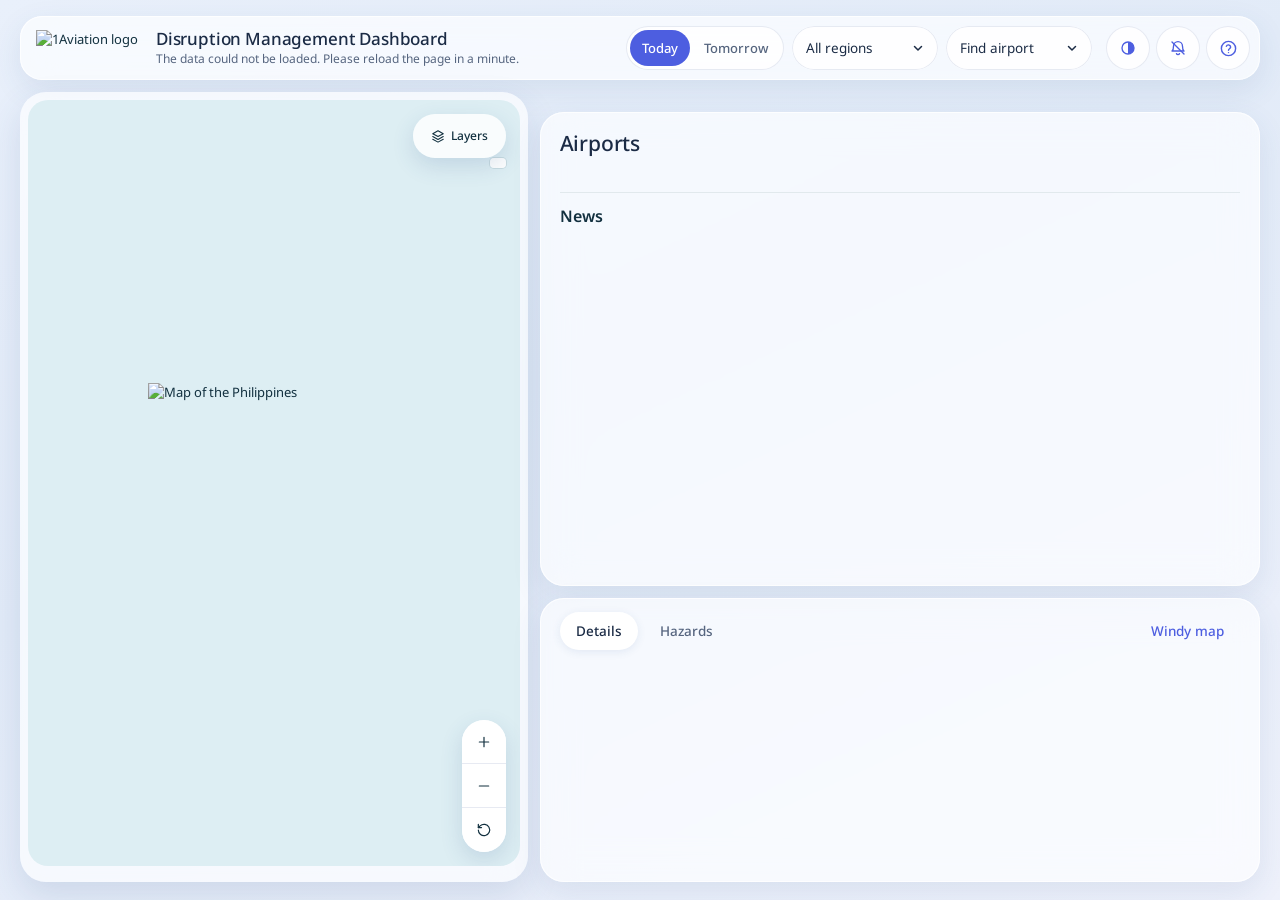
==== commit c4cf12f1: "Add files via upload" ====
--- a/index.html
+++ b/index.html
@@ -1,11 +1,11 @@
 <!doctype html>
-<!-- 1AV Airport Weather Monitoring. Copyright (c) 2026 1Aviation Groundhandling Services, Corp. All rights reserved. Created under 1AV IT Innovation by Jake V Borras. -->
+<!-- 1AV Disruption Management Dashboard. Copyright (c) 2026 1Aviation Groundhandling Services, Corp. All rights reserved. Created under 1AV IT Innovation by Jake V Borras. -->
 <html lang="en">
 <head>
 <meta charset="utf-8">
 <meta name="viewport" content="width=device-width, initial-scale=1">
 <meta name="robots" content="noindex">
-<title>Airport Weather Monitoring | 1Aviation</title>
+<title>Disruption Management Dashboard | 1Aviation</title>
 <link rel="icon" href="data:image/svg+xml,%3Csvg xmlns='http://www.w3.org/2000/svg' viewBox='0 0 100 100'%3E%3Ctext y='.9em' font-size='90'%3E%E2%9B%85%3C/text%3E%3C/svg%3E">
 <style>
 *{box-sizing:border-box}
@@ -123,6 +123,7 @@
 .rainbar .info .v{font-size:16px;font-weight:700}
 .rainbar input[type=range]{flex:1 1 100%;min-height:32px;accent-color:#005687;margin:0}
 .rainbar .keys{display:flex;flex-wrap:wrap;gap:6px 12px;font-size:12px;flex:1 1 100%;align-items:center}
+.rainbar .keys[hidden]{display:none}
 .rainbar .keys i{display:inline-block;width:14px;height:10px;border-radius:2px;margin-right:4px;vertical-align:middle}
 .rainbar .keys .bolt{display:inline-block;width:8px;height:11px;margin-right:4px;vertical-align:middle;filter:drop-shadow(0 0 1px #12303F)}
 .wxbar{display:flex;flex-wrap:wrap;gap:8px;align-items:center}
@@ -1010,6 +1011,23 @@
 @media (max-width:380px){.app .col.side .stabs button{padding:0 4px;font-size:11.5px}}
 .al.volcano{background:#BF360C}
 .al.typhoon{background:#0B6E8A}
+.pin.qw button{cursor:pointer}
+.qnote{position:fixed;z-index:70;max-width:min(300px,calc(100vw - 24px));font-size:12px;line-height:1.35;color:#3B1560;background:rgba(255,255,255,.97);border:1px solid rgba(106,27,154,.3);border-radius:10px;padding:6px 11px;box-shadow:0 8px 20px rgba(40,30,80,.22);pointer-events:none}
+.qnote[hidden]{display:none}
+.qnote b{display:block;font-weight:700}.qnote span{display:block}.qnote em{display:block;font-style:normal;color:#5B7180;font-size:11px}
+.pin.l{z-index:4}
+.pin.l.sel .tsel{display:block;position:absolute;left:-18px;top:-18px;width:36px;height:36px;border-radius:50%;border:3px solid #C62828;background:rgba(198,40,40,.12);pointer-events:none}
+.pin.l .tsel{display:none}
+.pin.l.lw .llab,.pin.t.lw .tlab{left:auto;right:20px;top:-15px;width:auto;text-align:right}
+.pin.l.le .llab,.pin.t.le .tlab{left:20px;top:-15px;width:auto;text-align:left}
+.pin.l .lmark{position:absolute;left:-12px;top:-12px;width:24px;height:24px;border-radius:50%;background:#FFFFFF;border:2px solid #C62828;color:#C62828;font-size:13px;font-weight:700;line-height:20px;text-align:center;box-sizing:border-box;pointer-events:auto;cursor:pointer;padding:0;font-family:inherit}
+.pin.l .llab{position:absolute;left:-90px;width:180px;top:14px;text-align:center;font-size:11px;font-weight:600;color:#8E1F1F;text-shadow:0 0 2px #FFFFFF,0 0 2px #FFFFFF,0 0 3px #FFFFFF;white-space:nowrap;line-height:1.25;pointer-events:none}
+.pin.l .llab em{display:block;font-style:normal;font-weight:500;color:#4A5D6B}
+.lowline{display:block;padding:9px 0;border-top:1px solid rgba(120,140,160,.22);font-size:13px;line-height:1.45}.lowline b{display:block;color:#8E1F1F;font-weight:600}
+.parline{position:absolute;left:0;top:0;width:100%;height:100%;overflow:visible;pointer-events:none}
+.parline polygon{fill:none;stroke:#0B6E8A;stroke-width:1.500;stroke-dasharray:7 6;opacity:.55}
+.parlab{position:absolute;transform:translate(8px,7px) scale(var(--inv,1));transform-origin:0 0;font-size:11px;font-weight:600;color:#0B5A72;background:rgba(255,255,255,.82);border-radius:999px;padding:1px 9px;white-space:nowrap;pointer-events:none;opacity:0;transition:opacity .3s ease}
+.layer.parview .parlab{opacity:1}
 .pill.typhoon{background:#DFF1F5;color:#0B6E8A}.pill.unconf{background:#EEF1F4;color:#4A5D6B}
 .dtodo.typhoon{background:#E6F3F6;border-left-color:#0B6E8A}
 .pin.t{z-index:5}
@@ -1028,6 +1046,7 @@
 .tscale b{display:block;margin-top:5px;font-size:11px;font-weight:500;line-height:1.2;color:#5B7180}.tscale span{display:block;font-size:11px;color:#7A8C98;line-height:1.25}
 .tscale .on i{background:#0B6E8A;height:8px;margin-top:-1px}.tscale .on b{color:#0B5A72;font-weight:700}.tscale .on span{color:#0B5A72}
 .tynote{margin-top:10px;font-size:12px;color:#5B7180}
+.vline.tline{display:block}.vline.tline b{display:block;min-width:0;margin-bottom:2px}.vline.tline span{display:block}
 .vline.tline b{color:#0B5A72}.vline.tline.quiet b{color:#4A5D6B}
 .tour.volcano{border-color:#BF360C}.tour.volcano .tdot{background:#BF360C}
 .vline{font-size:12.5px;line-height:1.45;border:none;border-bottom:1px solid var(--line,#E6EEF1);background:transparent;padding:6px 0;text-align:left;color:inherit;cursor:pointer;width:100%;display:flex;gap:8px;align-items:baseline;font-family:inherit}
@@ -1295,7 +1314,8 @@
 .lyr input{width:15px;height:15px;accent-color:#0077C8;flex:none}
 .lyr .ks{border-top:1px solid var(--line,#E6EEF1);margin-top:4px;padding:8px 8px 4px;display:flex;flex-wrap:wrap;gap:5px 10px;font-size:11px;color:var(--muted,#5B7180)}
 .lyr .ks i{display:inline-block;width:12px;height:9px;border-radius:2px;margin-right:4px;vertical-align:middle}
-.app .rainbar .keys,.app .rainbar #rainShow{display:none}
+.app .rainbar #rainShow{display:none}
+.lyr .ks{display:none}
 
 /* side panel: Details, Hazards, Windy map */
 .app .col.side .stabs button{padding:0 12px;font-size:13px;letter-spacing:0}
@@ -1948,7 +1968,8 @@
 .glass .col.list .colhead .sub{margin-left:auto}
 .glass .col.list .colhead h2{min-width:0;overflow:hidden;text-overflow:ellipsis;white-space:nowrap}
 
-.glass #pins.vfocus .pin.a.v-out,.glass #pins.vfocus .pin.q:not(.sel),.glass #pins.vfocus .pin.v:not(.sel),.glass #pins.vfocus .pin.t:not(.sel){display:none}
+.pin.q.qw button{pointer-events:auto}
+.glass #pins.vfocus .pin.a.v-out,.glass #pins.vfocus .pin.q:not(.sel),.glass #pins.vfocus .pin.v:not(.sel),.glass #pins.vfocus .pin.t:not(.sel),.glass #pins.vfocus .pin.l{display:none}
 .glass #pins .vrange.k-q{border-color:rgba(106,27,154,.7);background:rgba(106,27,154,.06)}
 .glass #pins .vrangelab.k-q{color:#6A1B9A}
 .glass #pins .vrange.k-t{border-color:rgba(11,110,138,.75);background:rgba(11,110,138,.07)}
@@ -1961,7 +1982,12 @@
 .glass #pins.vfocus.f-q .ashtag,.glass #pins.vfocus.f-t .ashtag,.glass #pins.vfocus.f-q .ashlayer,.glass #pins.vfocus.f-t .ashlayer{display:none}
 .glass #pins .ttrack{position:absolute;inset:0;pointer-events:none}
 .glass #pins .ttrack svg{position:absolute;inset:0;width:100%;height:100%;overflow:visible}
-.glass #pins .ttrack line{stroke:#0B6E8A;stroke-width:2;stroke-dasharray:2 5;stroke-linecap:round;opacity:.8}
+.glass #pins .ttrack .tline{fill:none;stroke:#0B5A72;stroke-width:3;stroke-dasharray:7 6;stroke-linecap:round}
+.glass #pins .ttrack .tpast{fill:none;stroke:#0B5A72;stroke-width:3;opacity:.5}
+.glass #pins .ttrack .tcone{fill:#0B6E8A;opacity:.24}
+.glass #pins .tfc i{width:16px;height:16px;border:3px solid #0B5A72;border-style:solid;background:var(--g-solid)}
+.glass #pins .tfc b{top:19px;font-size:12.5px;font-weight:700;padding:2px 10px;box-shadow:0 2px 8px rgba(20,40,80,.25)}
+.glass #pins .tfc.alt b{top:auto;bottom:19px}
 .glass #pins .tfc{position:absolute;z-index:6;pointer-events:none;transform:translate(-50%,-50%) scale(var(--inv,1))}
 .glass #pins .tfc i{display:block;width:14px;height:14px;margin:0 auto;border-radius:50%;border:2px dashed #0B6E8A;background:rgba(var(--g-surf),.85)}
 .glass #pins .tfc b{position:absolute;left:50%;top:17px;transform:translateX(-50%);font-size:11px;font-weight:600;color:#0B5A72;background:rgba(var(--g-surf),.9);border-radius:999px;padding:1px 8px;white-space:nowrap}
@@ -1970,7 +1996,9 @@
 html[data-theme="dark"] .glass #pins .vrangelab.k-q{color:#D9B3F5}
 html[data-theme="dark"] .glass #pins .vrange.k-t{border-color:rgba(110,205,228,.8);background:rgba(110,205,228,.07)}
 html[data-theme="dark"] .glass #pins .vrangelab.k-t,html[data-theme="dark"] .glass #pins .tfc b{color:#8FDCEF;background:rgba(30,39,58,.92)}
-html[data-theme="dark"] .glass #pins .ttrack line{stroke:#6ECDE4}
+html[data-theme="dark"] .glass #pins .ttrack .tline,html[data-theme="dark"] .glass #pins .ttrack .tpast{stroke:#6ECDE4}
+html[data-theme="dark"] .glass #pins .ttrack .tcone{fill:#6ECDE4;opacity:.26}
+html[data-theme="dark"] .glass #pins .tfc i{border-color:#8FDCEF;background:#0F1A27}
 html[data-theme="dark"] .glass #pins .tfc i{border-color:#6ECDE4;background:rgba(30,39,58,.85)}
 /* while something is selected, the alert cards over the map step aside; they return when the selection is cleared */
 @media (min-width:901px){
@@ -2036,6 +2064,14 @@
 html[data-theme="dark"] .glass .tscale b, html[data-theme="dark"] .glass .tscale span{color:#A9B8C6}
 html[data-theme="dark"] .glass .tscale .on i{background:#6ECDE4}
 html[data-theme="dark"] .glass .tscale .on b, html[data-theme="dark"] .glass .tscale .on span{color:#9BE3F3}
+html[data-theme="dark"] .glass .pin.l .lmark{background:#16202F;border-color:#FF8A80;color:#FF8A80}
+html[data-theme="dark"] .glass .pin.l .llab{color:#FFB3AB;text-shadow:0 0 3px #0F1A27,0 0 3px #0F1A27}
+html[data-theme="dark"] .glass .pin.l .llab em{color:#B7C4D0}
+html[data-theme="dark"] .glass .lowline b{color:#FFB3AB}
+html[data-theme="dark"] .glass .parline polygon{stroke:#6ECDE4}
+html[data-theme="dark"] .glass .parlab{color:#8FDCEF;background:rgba(30,39,58,.88)}
+html[data-theme="dark"] .glass .qnote{color:#E7D3F7;background:rgba(30,39,58,.97);border-color:rgba(201,140,240,.45)}
+html[data-theme="dark"] .glass .qnote em{color:#B7C4D0}
 html[data-theme="dark"] .glass .tynote{color:#A9B8C6}
 html[data-theme="dark"] .glass .vline.tline b{color:#8FDCEF}
 html[data-theme="dark"] .glass .vline.tline.quiet b{color:#C6D2DD}
@@ -2113,6 +2149,14 @@
 html[data-theme="dark"] .glass .app .rainbar .info .k{color:#9AA8BF}
 html[data-theme="dark"] .glass .app .rainbar .info .v{color:#E8EDF6}
 
+/* the rain colour key sits under the map, below the timeline it belongs to */
+.glass .rainbar .keys{order:-1;flex:1 1 100%}
+.glass .mapfoot>.keys{display:flex;flex:1 1 100%;order:-1;margin:0;padding:2px 4px 0 6px;gap:4px 14px;font-size:11.5px;color:#4F6373;flex-wrap:wrap;align-items:center}
+.glass .mapfoot>.keys[hidden]{display:none}
+.glass .mapfoot>.keys i{display:inline-block;width:14px;height:9px;border-radius:3px;margin-right:5px;vertical-align:middle}
+.glass .mapfoot>.keys .bolt{display:inline-block;width:8px;height:11px;margin-right:4px;vertical-align:middle}
+html[data-theme="dark"] .glass .mapfoot>.keys{color:#A7B4C9}
+@media (max-width:480px){.glass .mapfoot>.keys{gap:4px 10px;font-size:11px}}
 /* alerts: pop in under the title bar like a notification, then tuck away into the alert button in the title bar */
 .glass.glass #alertBar{position:fixed!important;top:calc(var(--hdrb,84px) + 10px)!important;right:24px;left:auto!important;width:auto!important;max-width:min(540px,calc(100vw - 32px));display:flex;flex-direction:column;flex-wrap:nowrap;align-items:flex-end;gap:8px;margin:0;padding:0;z-index:60;opacity:0!important;transform:translateY(-12px) scale(.98)!important;transform-origin:top right;pointer-events:none!important;transition:opacity .32s ease,transform .42s cubic-bezier(.22,1,.36,1)}
 .glass.glass #alertBar.show{opacity:1!important;transform:none!important;pointer-events:auto!important}
@@ -2139,6 +2183,240 @@
 }
 @media (prefers-reduced-motion:reduce){.glass.glass #alertBar{transition:opacity .2s ease;transform:none!important}}
 @media (max-width:480px){.glass.has-alerts .app .brand h1{white-space:normal;line-height:1.15;font-size:12.5px;overflow:visible;text-overflow:clip}}
+/* airport banner and close-up */
+.scn{position:relative;height:172px;border-radius:14px;overflow:hidden;border:1px solid #D7E0EA;color:#12263F;flex:none}
+.scn.dk{color:#fff;border-color:rgba(255,255,255,.14)}
+.scn .scn-art{position:absolute;inset:0;width:100%;height:100%;display:block}
+.scn .scn-tx{position:absolute;left:16px;top:14px;right:16px}.scn .scn-pl,.scn h3{padding-right:88px}
+.scn .scn-pl{display:flex;flex-wrap:wrap;gap:6px;align-items:center}
+.scn h3{margin:8px 0 0;font-size:18px;line-height:1.2;font-weight:700;color:inherit}
+.scn p{margin:2px 0 0;font-size:13px;line-height:1.35;color:#3F5068}
+.scn.dk p{color:rgba(255,255,255,.88)}
+.scn .scn-ic{position:absolute;right:54px;top:12px;width:34px;height:34px;border-radius:50%;background:rgba(255,255,255,.85);box-shadow:0 0 0 1px #C9D6E2;display:flex;align-items:center;justify-content:center}
+.scn.dk .scn-ic{background:rgba(255,255,255,.12);box-shadow:0 0 0 1px rgba(255,255,255,.35)}
+.scn .scn-ic svg{width:26px;height:26px;display:block}
+.scn .btn.xbtn,.app .detail .scn .btn.xbtn{position:absolute;right:12px;top:12px;min-height:34px;height:34px;width:34px;padding:0;border:none;border-radius:50%;background:rgba(255,255,255,.85);color:#3F5068;display:flex;align-items:center;justify-content:center;box-shadow:0 0 0 1px #C9D6E2}
+.scn.dk .btn.xbtn,.app .detail .scn.dk .btn.xbtn{background:rgba(255,255,255,.12);color:#fff;box-shadow:0 0 0 1px rgba(255,255,255,.35)}
+.scn .btn.xbtn svg{width:16px;height:16px}
+.sc-rain{animation:scRain 1.1s linear infinite}
+.sc-ash{animation:scAsh 9s linear infinite}
+.sc-cloud{animation:scDrift 26s ease-in-out infinite alternate}
+.sc-cloud.fast{animation-duration:11s}
+.sc-streak{animation:scStreak 3.6s ease-in-out infinite}
+.sc-fog{animation:scDrift 18s ease-in-out infinite alternate}
+@keyframes scRain{to{transform:translate(-6.3px,25.2px)}}
+[data-scene="typhoon"] .sc-rain{animation-name:scRainHard;animation-duration:.7s}
+@keyframes scRainHard{to{transform:translate(-16px,20.5px)}}
+@keyframes scAsh{to{transform:translateY(40px)}}
+@keyframes scDrift{from{transform:translateX(-14px)}to{transform:translateX(14px)}}
+@keyframes scStreak{0%{transform:translateX(-26px);opacity:0}30%{opacity:.5}100%{transform:translateX(30px);opacity:0}}
+@media (prefers-reduced-motion:reduce){.sc-rain,.sc-ash,.sc-cloud,.sc-streak,.sc-fog{animation:none}}
+.dfacts.four{grid-template-columns:repeat(4,minmax(0,1fr))}
+.dfacts.four b{white-space:normal;overflow:visible;font-size:14px;line-height:1.25}
+.drows{display:flex;flex-direction:column}
+.drows>div{display:flex;justify-content:space-between;gap:14px;align-items:baseline;padding:8px 2px;border-top:1px solid var(--line,#E6ECF2);font-size:13px}
+.drows>div:first-child{border-top:none}
+.drows span{color:var(--muted,#56657F)}
+.drows b{font-weight:600;text-align:right}
+@media (max-width:420px){.dfacts.four{grid-template-columns:repeat(2,minmax(0,1fr))}.scn h3{font-size:16.5px}}
+.apinset{position:absolute;left:12px;bottom:12px;z-index:7;width:clamp(190px,34%,250px);background:rgba(255,255,255,.94);-webkit-backdrop-filter:blur(10px);backdrop-filter:blur(10px);border-radius:14px;box-shadow:0 8px 22px rgba(30,60,110,.2);padding:9px 10px 9px;color:#12263F;pointer-events:none}
+.apinset[hidden]{display:none}
+.apinset .aph{display:flex;flex-direction:column;line-height:1.25;margin:0 2px 4px}
+.apinset .aph b{font-size:12px;font-weight:700}
+.apinset .aph span{font-size:11px;color:#56657F;white-space:nowrap;overflow:hidden;text-overflow:ellipsis}
+.apinset svg{display:block;width:100%;height:auto;border-radius:9px;background:#EDF3F7}
+.apinset .r1{fill:rgba(198,40,40,.06);stroke:#C62828;stroke-width:1.2;stroke-dasharray:5 4}
+.apinset .r2{fill:none;stroke:#C62828;stroke-width:.9;stroke-dasharray:5 5;opacity:.55}
+.apinset .rt{font-size:12px;font-weight:600;fill:#56657F}
+.apinset .rw{stroke:#2A3445;stroke-width:5;stroke-linecap:butt}
+.apinset .rn{font-size:13.5px;font-weight:700;fill:#12263F}
+.apinset .wl{stroke:#0077C8;stroke-width:3;stroke-linecap:round}
+.apinset .wa{fill:#0077C8}
+.apinset .nn{fill:#56657F}
+.apinset .apf{margin:6px 2px 0;line-height:1.3}
+.apinset .apf b{display:block;font-size:13px}
+.apinset .apf span,.apinset .apw{font-size:11px;color:#56657F}
+.apinset .apw{margin:1px 2px 0}
+html[data-theme="dark"] .apinset{background:rgba(30,39,58,.94);color:#E6ECF5}
+html[data-theme="dark"] .apinset svg{background:#232E44}
+html[data-theme="dark"] .apinset .rw{stroke:#DCE5F2}
+html[data-theme="dark"] .apinset .rn{fill:#E6ECF5}
+html[data-theme="dark"] .apinset .rt,html[data-theme="dark"] .apinset .nn{fill:#A9B6CB}
+html[data-theme="dark"] .apinset .aph span,html[data-theme="dark"] .apinset .apf span,html[data-theme="dark"] .apinset .apw{color:#A9B6CB}
+html[data-theme="dark"] .apinset .wl{stroke:#52CAF5}html[data-theme="dark"] .apinset .wa{fill:#52CAF5}
+html[data-theme="dark"] .scn{border-color:rgba(255,255,255,.12)}
+@media (max-width:560px){.apinset{width:158px;left:8px;bottom:8px;padding:7px}.apinset .apw{display:none}}
+.glass #pins .vrange.cu.in{background:none;border-width:1px}
+.glass #pins .vrange.cu.storm{border-style:solid;border-color:rgba(198,40,40,.75);background:rgba(198,40,40,.08)}
+.glass #pins .vrangelab.cu.inner{font-size:10px;font-weight:500;padding:0 6px}
+.glass #pins .vrangelab.cu.inner.k-t{color:#B71C1C}
+.stage.vfocus .pin.a .lab b[data-km]::after{content:attr(data-km);font-weight:400}
+.ashlayer polygon{vector-effect:non-scaling-stroke;stroke-width:calc(1.4px * var(--inv,1));stroke-dasharray:calc(4px * var(--inv,1)) calc(3px * var(--inv,1))}
+.ashlayer.fc polygon{fill:rgba(93,64,55,.10);stroke:#4E342E;stroke-width:calc(1.6px * var(--inv,1));stroke-dasharray:calc(7px * var(--inv,1)) calc(5px * var(--inv,1))}
+#pins.ashmove .pin.v.sel .vcard{display:none}
+#pins .ashtag.fc{background:rgba(255,255,255,.94);color:#4E342E;letter-spacing:0;font-weight:600;font-size:10.5px;padding:1px 6px;transform:translate(-50%,-50%) scale(var(--inv,1));transform-origin:50% 50%;box-shadow:0 0 0 1px rgba(78,52,46,.35)}
+#pins .ashtag.mv{white-space:normal;width:max-content;max-width:190px;text-align:center;line-height:1.3;background:rgba(255,255,255,.94);color:#4E342E;letter-spacing:0;font-weight:600;font-size:10.5px;padding:1px 6px;transform:translate(-50%,-115%) scale(var(--inv,1));transform-origin:50% 100%;box-shadow:0 0 0 1px rgba(78,52,46,.35)}
+.asharrow{position:absolute;z-index:6;width:0;height:0;pointer-events:none;transform:scale(var(--inv,1))}
+.asharrow svg{position:absolute;left:-20px;top:-20px;width:40px;height:40px;overflow:visible}
+.asharrow path{fill:#3E2723;stroke:#fff;stroke-width:2;stroke-linejoin:round}
+.ashline{position:absolute;left:0;top:0;width:100%;height:100%;pointer-events:none;overflow:visible;z-index:5}
+.ashline line{stroke:#3E2723;stroke-width:calc(4px * var(--inv,1));stroke-linecap:round;vector-effect:non-scaling-stroke}
+.ashline line.h{stroke:#fff;stroke-width:calc(7px * var(--inv,1))}
+#pins.ashmove .ashtag:not(.cu){display:none}
+#pins .ashtag.vname{background:rgba(255,255,255,.95);color:#BF360C;letter-spacing:0;font-weight:700;font-size:11.5px;padding:2px 8px;border-radius:999px;box-shadow:0 0 0 1px rgba(191,54,12,.4);transform:scale(var(--inv,1)) translate(-50%,26px);transform-origin:0 0}
+#pins .ashtag.vname.lft{transform:scale(var(--inv,1)) translate(-50%,calc(-100% - 26px));transform-origin:0 0}
+html[data-theme="dark"] .ashlayer.fc polygon{stroke:#E0C3B5;fill:rgba(224,195,181,.07)}
+/* Help guide: layout by section kind, not by position */
+#modal .box > .sec.hs:nth-of-type(n){display:block}
+#modal .box > .sec.hs:nth-of-type(n) > h3{margin-bottom:8px}
+#modal .box > .sec.hs:nth-of-type(n) > p{margin:0 0 8px;max-width:1000px}
+#modal .box > .sec.hs:nth-of-type(n) > ul{columns:2;column-gap:42px;margin-top:2px}
+#modal .box > .sec.hs:nth-of-type(n) li{break-inside:avoid;margin-bottom:8px}
+#modal .box > .sec.hs.one:nth-of-type(n) > ul{columns:1;max-width:1000px}
+#modal .box > .sec.hs.lvls:nth-of-type(n),#modal .box > .sec.hs.srcs:nth-of-type(n){display:grid;grid-template-columns:minmax(0,1fr) minmax(0,1fr);column-gap:36px;row-gap:12px;align-items:start}
+#modal .box > .sec.hs.lvls:nth-of-type(n) > h3,#modal .box > .sec.hs.lvls:nth-of-type(n) > p,#modal .box > .sec.hs.srcs:nth-of-type(n) > h3,#modal .box > .sec.hs.srcs:nth-of-type(n) > p{grid-column:1 / -1;margin-bottom:0}
+#modal .box > .sec.hs:nth-of-type(n) .lv{min-height:34px;display:grid;grid-template-columns:88px minmax(0,1fr);column-gap:10px;align-items:start}
+#modal .box > .sec.hs:nth-of-type(n) .lv .c{width:auto;min-width:88px;justify-content:flex-start}
+@media (max-width:900px){
+  #modal .box > .sec.hs:nth-of-type(n) > ul{columns:1}
+  #modal .box > .sec.hs.lvls:nth-of-type(n),#modal .box > .sec.hs.srcs:nth-of-type(n){display:flex;flex-direction:column}
+}
+/* news */
+.news{display:flex;flex-direction:column;gap:6px}
+.news .nwh{display:flex;justify-content:space-between;align-items:baseline}
+.news .nwh .k{font-size:12px;color:var(--muted,#5B7180)}
+.news .nwc{font-size:12px;color:var(--muted,#5B7180)}
+.news ul{list-style:none;margin:0;padding:0;display:flex;flex-direction:column;gap:6px}
+.news li a{display:flex;gap:10px;align-items:flex-start;text-decoration:none;color:inherit;padding:7px;border-radius:10px;background:#F4F7FA}
+.news li a:hover,.news li a:focus-visible{background:#E8F1F7}
+.news .nwi{position:relative;flex:none;width:76px;height:52px;border-radius:7px;overflow:hidden;background:#DCE7EF}
+.news .nwi.none{background:linear-gradient(135deg,#CAE2E7,#DCE7EF)}
+.news .nwi img{width:100%;height:100%;object-fit:cover;display:block}
+.news .nwi i{position:absolute;left:4px;bottom:4px;font-style:normal;font-size:10px;font-weight:700;color:#fff;background:rgba(0,0,0,.65);border-radius:4px;padding:0 5px}
+.news .nwt{display:flex;flex-direction:column;gap:3px;min-width:0}
+.news .nwt b{font-size:13px;line-height:1.35;font-weight:600}
+.news .nwm{font-size:11.5px;color:var(--muted,#5B7180)}
+.news .nwm em{font-style:normal;font-weight:600;margin-right:6px;padding:0 6px;border-radius:4px}
+.news .nwm em.ap{color:#005687;background:#D7ECF7}.news .nwm em.hz{color:#5B2A86;background:#EDE3F7}.news .nwm em.ar{color:#7A4A00;background:#FCEBD0}
+.news .nwe,.news .nwn{margin:0;font-size:12px;color:var(--muted,#5B7180);line-height:1.4}
+html[data-theme="dark"] .news li a{background:#222B40}html[data-theme="dark"] .news li a:hover{background:#2A3550}
+html[data-theme="dark"] .news .nwm em.ap{color:#9FD8F5;background:#1D3A52}html[data-theme="dark"] .news .nwm em.ar{color:#F5C77A;background:#4A3418}
+/* cyclone travelling with the rain timeline */
+#pins .pin.t.fcpos{opacity:.88}
+#pins .tghost{position:absolute;width:14px;height:14px;margin:-7px 0 0 -7px;border-radius:50%;border:2px dashed #0B6E8A;background:rgba(255,255,255,.7);pointer-events:none;z-index:3;transform:scale(var(--inv,1))}
+#pins .tghost[hidden]{display:none}
+/* news video panel */
+.newsvid{position:relative;width:100%;box-sizing:border-box;margin:0 0 12px;background:#F4F7FA;border:1px solid #DCE5EE;border-radius:14px;padding:8px 8px 10px;color:#12263F}
+.newsvid[hidden]{display:none}
+.newsvid .nvh{display:flex;align-items:center;gap:8px;margin:0 2px 6px}
+.newsvid .nvh b{font-size:12px;background:#C62828;color:#fff;border-radius:4px;padding:1px 7px}
+.newsvid .nvh span{font-size:12px;color:#56657F;flex:1;min-width:0;white-space:nowrap;overflow:hidden;text-overflow:ellipsis}
+.newsvid .nvx{border:none;background:#EEF2F6;border-radius:8px;width:28px;height:28px;font-size:18px;line-height:1;cursor:pointer;color:#3F5068}
+.newsvid .nvf{position:relative;aspect-ratio:16/9;border-radius:9px;overflow:hidden;background:#0B1226}
+.newsvid iframe{position:absolute;inset:0;width:100%;height:100%;border:0}
+.newsvid a{display:block;margin:7px 2px 0;font-size:13px;font-weight:600;line-height:1.35;color:#005687;text-decoration:none}
+.newsvid .nvn{margin:3px 2px 0;font-size:11.5px;color:#56657F}.newsvid .nvn:empty{display:none}
+html[data-theme="dark"] .newsvid{background:rgba(30,39,58,.97);color:#E6ECF5}html[data-theme="dark"] .newsvid a{color:#9FD8F5}
+.news li{display:flex;flex-direction:column;gap:4px}
+.news .nwp{align-self:flex-start;margin-left:93px;border:1px solid #C9D6E2;background:#fff;color:#005687;border-radius:999px;padding:3px 12px;font:inherit;font-size:12px;font-weight:600;cursor:pointer}
+html[data-theme="dark"] .news .nwm em.hz{color:#D9C2F2;background:#3A2A52}
+.news .nwm em.of{color:#fff;background:#005687}html[data-theme="dark"] .news .nwm em.of{color:#04314F;background:#9FD8F5}
+.news .nwi.off{background:linear-gradient(135deg,#005687,#0077C8)}
+/* the cyclone icon turns anticlockwise, as cyclones do north of the equator; stronger ones turn faster */
+@keyframes tySpin{to{transform:rotate(-360deg)}}
+@keyframes tyHalo{0%{transform:scale(.6);opacity:.55}100%{transform:scale(1.9);opacity:0}}
+#pins .pin.t svg{transform-origin:50% 50%;animation:tySpin 4.5s linear infinite}
+#pins .pin.t.st-TD svg{animation-duration:6s}#pins .pin.t.st-TS svg{animation-duration:4.5s}#pins .pin.t.st-STS svg{animation-duration:3.4s}
+#pins .pin.t.st-TY svg{animation-duration:2.4s}#pins .pin.t.st-STY svg{animation-duration:1.6s}
+#pins .pin.t.unc svg{animation-duration:8s}
+#pins .pin.t.st-TY button::before,#pins .pin.t.st-STY button::before{content:"";position:absolute;inset:-2px;border-radius:50%;border:2px solid rgba(11,110,138,.55);animation:tyHalo 2.4s ease-out infinite;pointer-events:none}
+#pins .pin.t.st-STY button::before{border-color:rgba(198,40,40,.55);animation-duration:1.8s}
+@media (prefers-reduced-motion:reduce){#pins .pin.t svg,#pins .pin.t button::before{animation:none}}
+/* live flights */
+.fltlayer{pointer-events:none;z-index:6}
+.fltlayer[hidden]{display:none}
+.fltlayer .flttrails{position:absolute;inset:0;width:100%;height:100%;overflow:visible}
+.fltlayer .flttrails polyline{fill:none;stroke:#0077C8;stroke-width:calc(2px * var(--inv,1));stroke-opacity:.28;vector-effect:non-scaling-stroke;stroke-linecap:round}
+.fltlayer .flttrails polyline.hot{stroke:#D32F2F;stroke-opacity:.55}
+.fltp{position:absolute;width:0;height:0;pointer-events:auto;transform:scale(var(--inv,1));z-index:5;cursor:pointer}
+.fltp .fltb{position:absolute;left:-11px;top:-11px;width:22px;height:22px;border-radius:50%;background:rgba(255,255,255,.92);box-shadow:0 1px 4px rgba(10,30,60,.35)}
+.fltp svg{position:absolute;left:-8px;top:-8px;width:16px;height:16px;overflow:visible}
+.fltp svg path{fill:#0077C8}
+.fltp .fltl{position:absolute;left:16px;top:-11px;white-space:nowrap;font:600 11px/1.5 "Noto Sans",sans-serif;color:#0B4F7C;background:#fff;border-radius:999px;padding:1px 9px 1px 8px;box-shadow:0 1px 5px rgba(10,30,60,.22);border-left:3px solid #0077C8;display:none}
+.fltp:hover .fltl,.fltp:focus-visible .fltl{display:block}
+.fltp:not(.hot):not(.pass){opacity:.8}
+.fltp.hot .fltb{background:#D32F2F;box-shadow:0 0 0 3px rgba(211,47,47,.25),0 1px 4px rgba(10,30,60,.35);animation:fltPulse 1.8s ease-out infinite}
+.fltp.hot svg path{fill:#fff}.fltp.hot .fltl{color:#B71C1C;border-left-color:#D32F2F}
+@keyframes fltPulse{0%{box-shadow:0 0 0 0 rgba(211,47,47,.45),0 1px 4px rgba(10,30,60,.35)}100%{box-shadow:0 0 0 10px rgba(211,47,47,0),0 1px 4px rgba(10,30,60,.35)}}
+.fltp.stale{opacity:.4}.fltp.stale svg path{fill:#8B94A1}
+@media (prefers-reduced-motion:reduce){.fltp.hot .fltb{animation:none}}
+.fltstatus{font-size:11.5px;color:#56657F;margin:-2px 0 6px 24px}
+.fltin .flti{display:flex;align-items:center;gap:10px;background:#F4F7FA;border-radius:10px;padding:7px 10px}
+.fltin .flti.hot{background:#FDECEC}
+.fltin .flti .ic{font-size:17px;color:#0077C8}.fltin .flti.hot .ic{color:#C62828}
+.fltin .flti .t{flex:1;display:flex;flex-direction:column;font-size:13px}.fltin .flti .t em{font-style:normal;color:#56657F;font-size:12px;margin-left:4px}
+.fltin .flti .t i{font-style:normal;font-size:11.5px;color:#56657F}.fltin .flti.hot .t i{color:#7A1F1F}
+.fltin .flti .m{font-size:12.5px;white-space:nowrap}
+html[data-theme="dark"] .fltin .flti{background:#222B40}html[data-theme="dark"] .fltin .flti.hot{background:#3A2026}
+html[data-theme="dark"] .fltp .fltl{background:rgba(30,39,58,.9);color:#9FD8F5}
+/* a Danger airport keeps its flashing red ring, but its name card shows only when it is selected, hovered or focused,
+   or when "All airport names" is on, so the map stays clean */
+#pins:not(.all-labels) .pin.a.lv-danger:not(.sel):not(:hover):not(:focus-within) .lab{display:none}
+.fltp.pass .fltb{background:#EF8A00;box-shadow:0 0 0 3px rgba(239,138,0,.25),0 1px 4px rgba(10,30,60,.35)}.fltp.pass svg path{fill:#fff}.fltp.pass .fltl{color:#8A4B00;border-left-color:#EF8A00}
+.fltlayer .flttrails polyline.pass{stroke:#E07B00;stroke-opacity:.6}
+.fltin .flti.ash{background:#FFF1DE}.fltin .flti.ash .ic{color:#E07B00}.fltin .flti.ash .t i{color:#7A4A00}
+html[data-theme="dark"] .fltin .flti.ash{background:#3A2E1C}
+/* ash cloud: a soft volcanic-ash area instead of a flat grey disc */
+.ashlayer polygon{fill:rgba(141,110,99,.28);stroke:#6D4C41;stroke-width:calc(1.6px * var(--inv,1));stroke-dasharray:none;stroke-linejoin:round;vector-effect:non-scaling-stroke;filter:drop-shadow(0 0 6px rgba(109,76,65,.35))}
+#pins .ashtag:not(.cu){background:rgba(78,52,46,.92);border-radius:999px;padding:2px 10px 2px 8px;font-size:10.5px;letter-spacing:.05em;box-shadow:0 1px 4px rgba(0,0,0,.25)}
+#pins .ashtag:not(.cu)::before{content:"";display:inline-block;width:7px;height:7px;border-radius:50%;background:#D7B8A8;margin-right:6px;vertical-align:1px;box-shadow:4px -3px 0 -1px #D7B8A8,8px 0 0 -2px #D7B8A8}
+#pins .ashtag:not(.cu){padding-left:8px}
+html[data-theme="dark"] .ashlayer polygon{fill:rgba(215,184,168,.18);stroke:#D7B8A8}
+.lyr .fltsub{padding-left:24px;font-size:12.5px}
+.fltp.fsel .fltb{outline:3px solid #005687;outline-offset:2px}
+.pill.flt{color:#fff;background:#0077C8}.pill.flt.hot{background:#D32F2F}.pill.flt.pass{background:#EF8A00}
+.fltdet .dtodo b{display:block}
+.newsvid .nvc{position:absolute;left:0;right:0;bottom:0;display:flex;align-items:center;gap:6px;padding:8px;background:linear-gradient(transparent,rgba(0,0,0,.65));opacity:0;transition:opacity .2s;z-index:2}
+.newsvid .nvf:hover .nvc,.newsvid .nvc:focus-within,.newsvid .nvc.paused{opacity:1}
+.newsvid .nvc .sp{flex:1}
+.newsvid .nvc button{width:34px;height:34px;border:none;border-radius:50%;background:rgba(255,255,255,.18);color:#fff;cursor:pointer;display:flex;align-items:center;justify-content:center}
+.newsvid .nvc button:hover{background:rgba(255,255,255,.32)}
+.newsvid .nvc svg{width:18px;height:18px;fill:#fff;stroke:#fff;stroke-width:0}
+.newsvid .nvc [data-v=sound] svg path.x,.newsvid .nvc [data-v=sound] svg path.w,.newsvid .nvc [data-v=full] svg path{fill:none;stroke-width:2;stroke-linecap:round;stroke-linejoin:round}
+.newsvid .nvc [data-v=sound] .x{display:none}.newsvid .nvc.muted [data-v=sound] .x{display:inline}.newsvid .nvc.muted [data-v=sound] .w{display:none}
+@media (hover:none){.newsvid .nvc{opacity:1}}
+
+/* ---- news panel under the airport list; the list always keeps the room it needs ---- */
+.app .col.list{display:flex;flex-direction:column;min-height:0}
+.app .col.list>#list{flex:0 1 auto;max-height:62%;min-height:0;overflow-y:auto}
+.newspanel{flex:1 1 0;min-height:64px;display:flex;flex-direction:column;gap:8px;margin-top:10px;padding-top:12px;border-top:1px solid var(--line,#DCE5EE)}
+.newspanel .nph{display:flex;align-items:baseline;gap:10px;min-width:0}
+.newspanel .nph h2{margin:0;font-size:16px;font-weight:600}
+.newspanel .nph .sub{font-size:12px;color:var(--muted,#5B7180);white-space:nowrap;overflow:hidden;text-overflow:ellipsis;min-width:0}
+.newspanel #newsBody{flex:1 1 auto;min-height:0;overflow-y:auto}
+.newspanel .newsvid{margin:0;flex:none}
+.newspanel .newsvid .nvf{width:min(100%,calc(min(34vh,300px) * 16 / 9));margin:0 auto}
+.newspanel.long .newsvid .nvf{width:min(100%,calc(min(22vh,200px) * 16 / 9))}
+.newspanel .npbtn{margin-left:auto;flex:none;border:1px solid var(--line,#C9D6E2);background:transparent;color:inherit;border-radius:999px;padding:3px 12px;font:inherit;font-size:12px;font-weight:600;cursor:pointer}
+.app .col.list:has(.newspanel.mini)>#list{max-height:none;flex:1 1 auto}
+.newspanel.mini{flex:none;min-height:0}.newspanel.mini #newsBody,.newspanel.mini .newsvid{display:none}
+.newspanel.open{flex:1 1 0}.newspanel.open~*{display:none}
+.newspanel .npempty{margin:0;font-size:13px;color:var(--muted,#5B7180)}
+.newsvid .nvplay{position:absolute;inset:0;width:100%;height:100%;border:0;padding:0;margin:0;background:#0B1226;cursor:pointer;display:block}
+.newsvid .nvplay img{width:100%;height:100%;object-fit:cover;display:block;opacity:.85}
+.newsvid .nvplay span{position:absolute;left:50%;top:50%;width:64px;height:64px;margin:-32px 0 0 -32px;border-radius:50%;background:rgba(198,40,40,.92);display:flex;align-items:center;justify-content:center}
+.newsvid .nvplay span svg{width:30px;height:30px;fill:#fff;margin-left:4px}
+.newsvid .nvplay:hover span,.newsvid .nvplay:focus-visible span{background:#C62828;transform:scale(1.06)}
+.alert .a2 .tyb{margin-right:4px;vertical-align:1px}
+.alert.tyhit{box-shadow:inset 3px 0 0 #0B6E8A}
+.nextup.stale,.ckshort.stale{color:#fff !important;background:#C62828;border-radius:6px;padding:1px 8px;font-weight:600;border-left:none}
+@media (min-width:1500px){
+  /* a selected item opens in the details column itself, so it never covers the tiles, the airport list or the news */
+  .glass .app .cols.has-sel .col.list{grid-column:2;grid-row:2}
+  .glass .app .cols.has-sel .col.side{position:relative;inset:auto;width:auto;grid-column:3;grid-row:2;z-index:1}
+}
+.app .col.side .detail .hd{flex-wrap:nowrap}.app .col.side .detail .hd .ttl{min-width:0;flex:1 1 auto}.app .col.side .detail .hd .xbtn{flex:none}
+@media (max-width:900px){.app .col.list{overflow-y:auto}.app .col.list>#list{max-height:none;flex:none;overflow:visible}.newspanel{flex:none;min-height:0}.newspanel #newsBody{overflow:visible}}
 </style>
 </head>
 <body class="glass">
@@ -2156,7 +2434,7 @@
   <div class="brand">
     <img src="assets/logo-blue.png" alt="1Aviation logo">
     <div>
-      <h1>Airport Weather Monitoring</h1>
+      <h1>Disruption Management Dashboard</h1>
       <div class="checked"><span id="checked">Loading the latest data…</span><span class="nextup" id="nextUp"></span><span class="ckshort" id="ckShort"></span></div>
     </div>
   </div>
@@ -2224,7 +2502,7 @@
       <div class="info"><span class="k">Forecast rain</span><span class="v" id="rainTime"></span></div>
       <button class="btn" id="rainShow" aria-pressed="true">Hide rain</button>
       <input type="range" id="rainSlider" min="0" max="23" step="1" value="0" aria-label="Forecast hour">
-      <div class="keys"><span><i style="background:rgba(90,160,235,.7)"></i>Light</span><span><i style="background:rgba(0,170,150,.8)"></i>Moderate</span><span><i style="background:rgba(255,190,0,.9)"></i>Heavy</span><span><i style="background:rgba(230,60,60,.9)"></i>Very heavy</span><span><span class="bolt"></span>Thunder</span></div>
+      <div class="keys"><span><i style="background:rgba(90,160,235,.7)"></i>Light rain</span><span><i style="background:rgba(0,170,150,.8)"></i>Moderate</span><span><i style="background:rgba(255,190,0,.9)"></i>Heavy</span><span><i style="background:rgba(230,60,60,.9)"></i>Very heavy</span><span><span class="bolt"></span>Thunder</span></div>
     </div>
   </section>
 
@@ -2232,6 +2510,10 @@
   <section class="col list" data-pane="list">
     <div class="colhead"><h2 id="listTitle">Airports</h2><button class="clearf" id="clearFilter" hidden>Clear filter</button><span class="sub" id="listSub"></span></div>
     <div class="scrolly" id="list"></div>
+    <div class="newspanel" id="newsPanel">
+      <div class="nph"><h2>News</h2><span class="sub" id="newsCtx"></span><button class="npbtn" id="newsToggle" hidden aria-expanded="false"></button></div>
+      <div class="scrolly" id="newsBody"></div>
+    </div>
   </section>
 
   <section class="col side" data-pane="side">
@@ -2294,128 +2576,178 @@
   <button class="back" id="modalBack" aria-label="Close help"></button>
   <div class="box" role="dialog" aria-modal="true" aria-label="How this dashboard works">
     <div class="mh"><h2>How this dashboard works</h2><button class="btn" id="modalClose">Close</button></div>
-    <p>This dashboard watches the weather at the 36 Philippine airports served by Cebu Pacific and Cebgo, plus earthquakes, volcanoes and typhoons nearby. It shows which airports need attention, why, and how reliable each reading is.</p>
-    <div class="sec">
-      <h3>1. How to read and use it</h3>
-      <div class="lv"><span class="c"><span class="pill normal">Normal</span></span><span class="t">No bad weather expected today. Shown on the map only.</span></div>
+    <p>The Disruption Management Dashboard watches the weather at the 36 Philippine airports served by Cebu Pacific and Cebgo, and the earthquakes, volcanoes and typhoons that can affect them. It shows which airports need attention, why, and what to do.</p>
+    <p>Every figure comes from an official or recognised public source, and each one names its source. Critical readings are checked against a second source before they are called confirmed.</p>
+    <div class="sec hs lvls">
+      <h3>1. The four alert levels</h3>
+      <div class="lv"><span class="c"><span class="pill normal">Normal</span></span><span class="t">No bad weather expected today. No action needed.</span></div>
       <div class="lv"><span class="c"><span class="pill advisory">Advisory</span></span><span class="t">Bad weather is expected later today. Plan around it.</span></div>
-      <div class="lv"><span class="c"><span class="pill warning">Warning</span></span><span class="t">Bad weather is expected within 1 hour, or is already happening. As a precaution, be ready to pause ramp work and stay careful.</span></div>
-      <div class="lv"><span class="c"><span class="pill danger">Danger</span></span><span class="t">A thunderstorm is at the airport right now. Work at the ramp with extra care. Safety is the priority at all times.</span></div>
-      <p class="subh">The screen</p>
+      <div class="lv"><span class="c"><span class="pill warning">Warning</span></span><span class="t">Bad weather is expected within 1 hour, or is already happening. Be ready to pause ramp work.</span></div>
+      <div class="lv"><span class="c"><span class="pill danger">Danger</span></span><span class="t">A thunderstorm is at the airport right now. Work at the ramp with extra care. Safety comes first.</span></div>
+      <p>Levels describe the weather only. Earthquakes, volcanoes and typhoons raise their own alerts and do not change an airport's level.</p>
+    </div>
+    <div class="sec hs">
+      <h3>2. Finding your way around</h3>
       <ul>
-        <li><strong>Level counts.</strong> The four large numbers (Danger, Warning, Advisory, Normal) show how many airports are at each level. Press one to show only that level on the map and in the list; press it again to go back. On a phone these are the five tiles under the alerts.</li>
-        <li><strong>Today and Tomorrow.</strong> At the top. Switches the list between today's alerts and airports with bad weather forecast for tomorrow.</li>
-        <li><strong>Region and Find an airport.</strong> Region narrows everything to Luzon, Visayas or Mindanao. Find an airport jumps straight to one airport; when a region is chosen it lists only the airports in that region.</li>
-        <li><strong>Map.</strong> The map fills the left side of the screen. The rain timeline and the Auto-show switch are just under it. Each dot is an airport, coloured by its level. A flashing dot means a thunderstorm there now. A dashed outline means the reading is an Estimate. On wide screens the neighbouring countries are drawn around the Philippines so the rain forecast can be seen coming in; they are a picture only and cannot be selected. Triangles are volcanoes: filled means an eruption or a raised alert level, and a brown dashed area is an official ash cloud warning. Selecting a volcano zooms to it, shows its name and status, and draws a dashed ring 150 km around it. While it is selected, only the airports it can affect are shown, with their names: those inside the ring and any under its ash. Purple rings are earthquakes: larger means stronger, faded means more than 24 hours old. Selecting an earthquake zooms to it and draws a dashed ring 100 km around it; while it is selected, only the airports inside the ring are shown (or the nearest airport when none is inside). A round swirl is a tropical cyclone, labelled with its class and name. A grey dashed swirl is one that only a single source has reported so far. Selecting a cyclone draws how far its strong winds reach and where it is forecast to be in 24 hours, and shows only the airports within reach. Closing the selection brings every airport back. To keep the map clear, airport names show for Danger airports, for the airport you select, and when you zoom in; hover or tap any dot to see its name. The Layers button turns rain, earthquakes, all volcanoes and all airport names on or off, and remembers your choice on that device.</li>
-        <li><strong>Moving around the map.</strong> Use the + and − buttons, the mouse wheel, pinch, or double-tap to zoom, and drag to move. The round arrow under them goes back to the whole map and clears the selection.</li>
-        <li><strong>Airport list.</strong> On the right, under the key figures. Lists the airports at the chosen level with what to expect and when. Press Details, or anywhere on a row, to open that airport.</li>
-        <li><strong>Key figures.</strong> The tiles at the top right: airports needing attention, thunderstorms at an airport now, airports with an official weather report, and bad weather forecast for tomorrow. Press one to show those airports in the list. To go back, press it again or press "Clear filter" beside the list title. The smaller tiles show earthquake alerts, volcano alerts and typhoon, and Live is a running clock in Philippine time (24-hour); one turns red when it has an alert, and pressing it opens that list.</li>
-        <li><strong>Status panel.</strong> Beside or under the airport list. Details shows the level counts, and Hazards holds the full lists for earthquakes, volcanoes and typhoon; a section opens by itself when it has an alert. Windy map opens a more detailed rain map from Windy.com.</li>
-        <li><strong>Details window.</strong> Selecting an airport, earthquake, volcano or typhoon opens its details in a window on the right. Press the X to close it.</li>
-        <li><strong>Bell and question mark.</strong> At the top right. The bell turns the alert chime on or off, and the question mark opens this guide. The first button changes the colours: Auto follows the device, then Day, then Night; the choice is remembered on that device.</li>
+        <li><strong>Map.</strong> Each dot is an airport, coloured by its level. A flashing red dot is a thunderstorm now; its name shows when you point at it or select it, so the map stays clear. A dashed outline is an Estimate.</li>
+        <li><strong>Other marks on the map.</strong> Purple rings are earthquakes. Triangles are volcanoes. A swirl is a tropical cyclone. A red circle with an L is a low pressure area.</li>
+        <li><strong>Airport list.</strong> The airports at the chosen level, with what to expect and when. Press a row to open it. Under "Needs attention", an airport that a confirmed typhoon's strong winds can reach is listed with a Typhoon now or Typhoon 24 h mark, even when its weather is normal.</li>
+        <li><strong>News.</strong> Under the airport list: official updates and news stories for whatever is selected: an airport, a typhoon, a volcano or an earthquake. With nothing selected, it follows the airport list as it stands, so choosing a region, a tile or Tomorrow changes the news too. A video shows as a picture and plays, with sound, when you press it. On a short screen the news folds to one line so the airport list keeps its room; press Show news to open it.</li>
+        <li><strong>Tiles.</strong> The counts at each level and the key figures. Press one to filter the map and the list. Press it again, or "Clear filter", to go back.</li>
+        <li><strong>Today and Tomorrow.</strong> Switch between today's alerts and tomorrow's forecast.</li>
+        <li><strong>Region and Find an airport.</strong> Narrow to Luzon, Visayas or Mindanao, or jump straight to one airport.</li>
+        <li><strong>Moving the map.</strong> Zoom with the + and − buttons, the mouse wheel, a pinch or a double-tap. Drag to move. The round arrow returns to the usual view.</li>
+        <li><strong>The usual view.</strong> It shows the Philippine Area of Responsibility, the area PAGASA watches for typhoons, as a dashed outline. You can zoom out further. Neighbouring countries are drawn for reference only.</li>
+        <li><strong>Layers.</strong> Turn rain, earthquakes, all volcanoes and all airport names on or off. The choice is remembered on that device.</li>
+        <li><strong>Hazards.</strong> The full lists of earthquakes, volcanoes and typhoons. A section opens by itself when it has an alert.</li>
+        <li><strong>Top right buttons.</strong> The triangle shows active alerts. The next button changes the colours (Auto, Day, Night). The bell turns the alert sound on or off. The question mark opens this guide.</li>
         <li><strong>On a phone.</strong> The map, the airport list and the details become three tabs.</li>
       </ul>
-      <p class="subh">An airport's details</p>
+    </div>
+    <div class="sec hs">
+      <h3>3. What you see when you select something</h3>
+      <p>Select any mark on the map to open its details. Press the X, the Esc key or an empty part of the map to close it. The map then returns to how you had it.</p>
+      <p class="subh">An airport</p>
       <ul>
-        <li><strong>Right now and Rest of today.</strong> What the latest report or estimate says, with clock times.</li>
-        <li><strong>Rain in the next 12 hours.</strong> For each hour: the chance of rain as a percentage, a bar and a word for how heavy (Dry, Light, Moderate, Heavy), and the amount in millimetres. A lightning mark shows hours when the official airport forecast says a thunderstorm is possible.</li>
-        <li><strong>Tomorrow.</strong> What the official forecast and the estimate say about tomorrow.</li>
-        <li><strong>Next 7 days.</strong> For each day: the chance of rain, a day picture and a night picture (a lightning bolt means a thunderstorm is forecast), and the high and low temperature. It is for planning and is less certain the further ahead.</li>
-        <li><strong>What to do.</strong> The action that goes with the alert level.</li>
-        <li><strong>Confidence, Updated and Source.</strong> How far to trust the reading and why, when it was taken, and who supplied it.</li>
+        <li><strong>Banner.</strong> A small drawing that shows the main condition at a glance: clear, rain, poor visibility, strong wind, thunderstorm, volcanic ash, earthquake nearby or typhoon. It is the same drawing for every airport, not a picture of the real one. When several conditions apply, the most serious is shown.</li>
+        <li><strong>What to do.</strong> The action that goes with the level.</li>
+        <li><strong>Figures.</strong> Wind, gusts, visibility and the lowest cloud layer from the official airport report. An Estimate shows wind, rain, cloud cover and temperature instead.</li>
+        <li><strong>Crosswind and headwind.</strong> Crosswind blows across the runway. Headwind blows along it, towards a landing aircraft. Both use the stronger of the wind or gust speed. They are a guide for ground staff only; flight crews and the tower use their own figures.</li>
+        <li><strong>Airport close-up.</strong> A small box on the map shows the runway at its true direction, an arrow for the wind, and rings at 5 km and 10 km.</li>
+        <li><strong>Forecast for later today.</strong> What the official airport forecast expects in the hours ahead. If weather arrives that the forecast did not expect, it says so; go by the current report.</li>
+        <li><strong>Rain in the next 12 hours.</strong> For each hour: the chance of rain, how heavy, and the amount. A lightning mark means the official forecast has a thunderstorm.</li>
+        <li><strong>Official updates and news.</strong> From the last 24 hours, newest first. Only items whose headline names the airport's place are shown, so every item is about that airport or its area. Each is tagged: Official (PAGASA thunderstorm and rainfall advisories), Flights or airport, or Hazard in the area. Sources: PAGASA and PHIVOLCS, GMA News, ABS-CBN News, TV5, CNN, Inquirer, SunStar, Philstar, Rappler, Manila Bulletin and the Philippine News Agency, plus the YouTube channels of GMA, ABS-CBN, PAGASA and PHIVOLCS. Each item opens on the publisher's site; read it before acting on it. When you select something, the most critical video plays by itself, without sound, at the top of the details panel, and stops when you close the selection. Its controls (pause, sound, full screen) appear when you point at the video. News never changes an alert level.</li>
+        <li><strong>Flights likely inbound.</strong> Cebu Pacific and Cebgo flights that seem to be heading to this airport in the next hour, with the estimated minutes to arrival. They are red when the airport has an alert. The estimate uses each plane's position, heading and speed, not the schedule.</li>
+        <li><strong>Tomorrow and the week ahead.</strong> For planning. It is less certain the further ahead it looks.</li>
+        <li><strong>About this reading.</strong> How far to trust it, when it was taken and who supplied it.</li>
       </ul>
-      <p class="subh">A typhoon's details</p>
+      <p class="subh">An earthquake</p>
       <ul>
-        <li><strong>Class.</strong> The bar shows where the cyclone sits on the five classes PAGASA uses, by its strongest winds: Tropical Depression (up to 61 km/h), Tropical Storm (62 to 88), Severe Tropical Storm (89 to 117), Typhoon (118 to 184) and Super Typhoon (185 or more). A cyclone moves up or down the bar as it strengthens or weakens.</li>
-        <li><strong>Confirmed or Not yet confirmed.</strong> Confirmed means at least two of the three sources report the same cyclone. Not yet confirmed means only one does so far; it is listed so nothing is hidden, but it raises no alert.</li>
-        <li><strong>Airports within reach.</strong> The airports that strong winds (about 55 km/h or more) can reach now, and those they may reach within 24 hours.</li>
-        <li><strong>Cross-check.</strong> Which sources reported it, and how their figures compare.</li>
+        <li><strong>On the map.</strong> Rings at 25, 50 and 100 km. Only the airports inside 100 km are shown, each with its distance.</li>
+        <li><strong>In the details.</strong> Magnitude, exact time, depth, nearest airport, tsunami note and aftershocks. A Cross-check line says whether a second agency has confirmed it.</li>
+        <li><strong>Official updates and news.</strong> From the last 48 hours, newest first: stories whose headline is about an earthquake and that name the place or give the same magnitude, published after it happened.</li>
+        <li><strong>Small purple dots.</strong> Weaker earthquakes, shown for awareness. Tap one for its size, place and time. They never raise an alert.</li>
       </ul>
-      <p class="subh">Rain on the map</p>
+      <p class="subh">A volcano</p>
       <ul>
-        <li><strong>Rain timeline.</strong> The map plays the forecast rain for the next 24 hours by itself. Use the pause and play button, or drag the slider to any hour. The Layers button turns the rain off.</li>
-        <li><strong>Lightning marks and dashed areas.</strong> These come only from official sources: thunderstorm area warnings and official airport forecasts. Rain with no lightning mark does not mean no thunder.</li>
-        <li><strong>It is a picture of the forecast.</strong> It plays no part in the alert levels, which take priority when the two differ. The Windy map is a different forecast again, so it can differ from both.</li>
+        <li><strong>On the map.</strong> A 150 km ring, and the airports inside it with their distances. A brown area is an official ash cloud.</li>
+        <li><strong>Where the ash is heading.</strong> An arrow shows which way the ash is moving. Dashed outlines show where the Tokyo ash centre expects it about 6, 12 and 18 hours later, each with its time.</li>
+        <li><strong>Official updates and news.</strong> From the last 48 hours, newest first: the latest PHIVOLCS bulletin, and stories and videos whose headline names the volcano.</li>
+        <li><strong>In the details.</strong> When the eruption started, the ash warning, the PHIVOLCS Alert Level and the airports nearby.</li>
       </ul>
-      <p class="subh">Alerts and what the page does by itself</p>
+      <p class="subh">A typhoon</p>
       <ul>
-        <li><strong>Alerts.</strong> An alert is raised when an airport is at Danger, a strong earthquake has happened, a tsunami is possible, there is a volcano alert, or a confirmed tropical storm or typhoon can bring strong winds to an airport. The browser tab shows a warning sign as well. Alerts work like notifications, so they never cover the map. When the page opens, and whenever a new alert arrives, each alert pops in under the title bar as a coloured chip with a short message and how long ago it started. After a few seconds the chips tuck away into the alert button in the title bar: a warning triangle with a red number showing how many alerts are active. Press that button to bring them back, and press a chip to zoom to the place and open its details. Each Danger airport has its own chip. When there are more than three, the rest fold under a "more" link. The key figure tiles and the Hazards list always show the same alerts.</li>
-        <li><strong>Teams and email.</strong> The same critical alerts (Danger airport, earthquake, possible tsunami, volcanic ash or eruption, typhoon winds within reach of an airport) are sent to Microsoft Teams and by email, with a small map of the place and what to do. The dashboard is updated first, then the alert is sent.</li>
-        <li><strong>Sound.</strong> Press the bell at the top to turn on a soft two-note chime, played once for each new alert. It is quiet on purpose: it asks for attention without causing alarm. Browsers only allow sound after someone has clicked on the page.</li>
-        <li><strong>Auto-show alerts.</strong> When there is an earthquake alert or an airport at Danger and nobody is using the screen, the map shows each one in turn: earthquakes first, then volcano alerts, then Danger airports. Typhoon alerts stay in the alert button and in the Hazards list. It zooms in, shows the details, then returns to the whole map and repeats. A new earthquake alert is shown straight away. Earthquakes stay in the rotation for 6 hours. Touching the screen pauses this for a minute. A small label on the map lets you turn it off.</li>
-        <li><strong>The times at the top.</strong> "Last updated" is when the data was last collected. "Next update" is that time plus the average gap between recent updates; it is an estimate, because the schedule does not run at exact times. An open page looks for new data by itself, every minute once an update is due, so you never need to reload.</li>
-        <li><strong>Yellow notice.</strong> Appears when a backup source is in use or the data is more than 60 minutes old.</li>
+        <li><strong>On the map.</strong> How far its strong winds reach, an inner ring for storm-force winds when reported, and its forecast track for up to 5 days. The shaded cone widens because forecasts are less certain further ahead.</li>
+        <li><strong>Official updates and news.</strong> From the last 48 hours, newest first: the PAGASA bulletin while it is inside the PAR, and stories and videos whose headline uses its international or PAGASA name.</li>
+        <li><strong>Airports.</strong> Only those within reach are shown, marked "now" or "within 24 h".</li>
+        <li><strong>Name.</strong> Inside the Philippine Area of Responsibility a typhoon is called by its PAGASA name, with the international name after it, for example "Typhoon Pepito (Man-yi)". Outside it, the international name is used.</li>
+        <li><strong>Class.</strong> The bar shows the PAGASA class by its strongest winds, from Tropical Depression to Super Typhoon.</li>
+        <li><strong>Confirmed or Not yet confirmed.</strong> Confirmed means at least two of three sources report it. A grey dashed swirl has one source so far; it is shown so nothing is hidden, but it raises no alert.</li>
+        <li><strong>Low pressure area.</strong> A place where a typhoon can start. It is for information only and raises no alert. The list is not complete; PAGASA's outlook is the official one.</li>
       </ul>
     </div>
-    <div class="sec">
-      <h3>2. Where the data comes from</h3>
-      <p>Each kind of data has a first-choice source and, where one exists, a backup. If the first choice cannot be reached, the dashboard switches to the backup by itself. Section 4 below shows which source supplied the data on screen right now.</p>
-      <div class="src"><b>Official airport reports and forecasts</b><span class="t">Issued for Philippine airports by PAGASA, the country's designated weather authority for aviation, and shared worldwide. This is the most reliable weather source. Read from aviationweather.gov, the United States government aviation weather service. Backup: the NOAA data server, which carries the same reports.</span></div>
-      <div class="src"><b>Estimates</b><span class="t">For airports with no official report, a computer weather forecast for that exact location. These are marked Estimate. They show rain and wind only and cannot confirm a thunderstorm. First choice: MET Norway, the Norwegian national weather institute. Backup: Open-Meteo.</span></div>
-      <div class="src"><b>Chance of rain and the 7-day outlook</b><span class="t">From Open-Meteo, a computer forecast. Used only for the hourly rain chance and the Next 7 days list. It never affects an alert level, and if it cannot be reached those two items are simply left out.</span></div>
-      <div class="src"><b>Tropical cyclones (typhoons)</b><span class="t">Three independent sources are read at every check and compared. Aviation storm warnings from aviationweather.gov give the position, movement and warning areas. RSMC Tokyo, the Japan Meteorological Agency centre that is the official typhoon centre for this region under the World Meteorological Organization, gives the strength, how far the strong winds reach and the 24-hour forecast. GDACS, the United Nations and European Union disaster alert system, gives a third, independent position and strength. A cyclone counts as confirmed only when at least two of the three report it. Thunderstorm area warnings come from the aviation storm warnings.</span></div>
-      <div class="src"><b>Earthquakes</b><span class="t">First choice: PHIVOLCS, the Philippine government agency with the most earthquake sensors inside the country. Backups: USGS (United States Geological Survey), then EMSC (European seismological centre). Agencies can report slightly different magnitudes for the same earthquake. Every earthquake of magnitude 5.0 or stronger is also checked against a second agency (USGS or EMSC, whichever is not already the main source), and its details say whether it has been confirmed.</span></div>
-      <div class="src"><b>Volcanoes</b><span class="t">Ash clouds and eruptions use two official sources. Primary: aviation volcanic ash warnings (SIGMET) from aviationweather.gov, which give the area the ash covers. Second source: advisories from the Tokyo Volcanic Ash Advisory Centre (Japan Meteorological Agency), the official ash centre for this region. It confirms the warning, and stands in for it when the warning has not been issued yet or cannot be reached. Volcano Alert Levels: PHIVOLCS volcano bulletins first; if they cannot be read automatically, figures entered by hand are used as the backup, and otherwise the level shows as not available.</span></div>
-      <div class="src"><b>Rain on the map</b><span class="t">A MET Norway forecast sampled on a grid of points across the region, rebuilt every 3 hours. The optional detailed map is provided by Windy.com.</span></div>
+    <div class="sec hs">
+      <h3>4. Rain on the map</h3>
+      <ul>
+        <li><strong>Rain timeline.</strong> The map plays the forecast rain for the next 24 hours by itself. Pause it, or drag the slider to any hour.</li>
+        <li><strong>Typhoons move with the rain.</strong> While the timeline plays, each typhoon moves to where RSMC Tokyo forecasts its centre at that hour. The typhoon icon turns anticlockwise, as typhoons do; the stronger the typhoon, the faster it turns, and a typhoon or super typhoon sends out a soft ring. A small dashed ring stays at its last reported position.</li>
+        <li><strong>Live flights.</strong> Small planes show Cebu Pacific (5J) and Cebgo (DG) aircraft, live, moving smoothly between position updates every 10 seconds, with a short trail behind. A red plane is heading to an airport with an alert and carries its flight number and estimated arrival. An amber plane is passing through an alert zone: within 25 km of an airport with a thunderstorm now, or inside an official volcanic ash area at or below the ash height. A plane that crossed ash is listed in the details of the airport it lands at, with a reminder to inspect it for ash. A grey plane has not been heard for a minute and has stopped; it is removed after 5 minutes. Planes on the ground, and planes landing or taking off near an airport, are left off so the airport's own status always shows. By default only the flights an alert affects are shown, and while an airport, typhoon, volcano or earthquake is selected, only the flights it affects stay on the map; tick "Show all flights" under Layers to see the whole fleet. Point at a plane for its flight number and destination, or click it to open its details on the right, like an airport: why it is marked, likely destination and arrival, height, speed and aircraft. Positions come from adsb.lol, a free network of volunteer receivers, so planes far from a receiver can be missing. Turn it off under Layers.</li>
+        <li><strong>Colours.</strong> Blue is light rain, green moderate, yellow heavy and red very heavy. The key sits just above the timeline.</li>
+        <li><strong>Lightning marks.</strong> These come only from official thunderstorm warnings and airport forecasts. Rain with no lightning mark does not mean no thunder.</li>
+        <li><strong>A picture of the forecast.</strong> It plays no part in the alert levels. When the two differ, go by the alert level.</li>
+        <li><strong>Windy map.</strong> A more detailed rain map from Windy.com. It is a different forecast, so it can differ.</li>
+      </ul>
     </div>
-    <div class="sec">
-      <h3>3. The rules it follows</h3>
-      <p class="subh">How each reading is checked before it is shown or sent</p>
+    <div class="sec hs">
+      <h3>5. Alerts</h3>
+      <p class="subh">What raises an alert</p>
       <ul>
-        <li><strong>Airport weather.</strong> The official airport report is the authority; there is one per airport, so it is checked for age instead: older than 90 minutes lowers the Confidence, and an airport with no report is marked Estimate. The same report can be read from two servers. Danger is only ever raised from the official report.</li>
-        <li><strong>Earthquakes.</strong> Shown and sent as soon as the first agency reports them, because minutes matter. Each one of magnitude 5.0 or stronger carries a Cross-check line: confirmed by a second agency, or not yet confirmed. The figures follow any revision at the next update.</li>
-        <li><strong>Volcanoes.</strong> An ash warning or eruption is sent as soon as either official source reports it. The details say whether the Tokyo ash centre has confirmed the aviation warning.</li>
-        <li><strong>Typhoons.</strong> A cyclone raises an alert only after two of the three sources agree on it. Until then it is listed as Not yet confirmed.</li>
-        <li><strong>If a source is down.</strong> Its backup is used and a yellow notice says so. If nothing can cross-check a reading, the reading says so in plain words rather than appearing confirmed.</li>
+        <li><strong>Thunderstorm.</strong> An official airport report says a thunderstorm is at the airport now.</li>
+        <li><strong>Earthquake.</strong> Magnitude 4.5 or stronger within 100 km of an airport, or 6.0 or stronger anywhere in the Philippine area, in the last 24 hours.</li>
+        <li><strong>Possible tsunami.</strong> Magnitude 6.5 or stronger and no deeper than 70 km, or flagged by USGS. It is a prompt to check PHIVOLCS, not an official tsunami warning.</li>
+        <li><strong>Volcano.</strong> An official ash area covers an airport, or an eruption is reported within 150 km of one.</li>
+        <li><strong>Typhoon.</strong> A confirmed Tropical Storm or stronger whose strong winds can reach an airport now or within 24 hours.</li>
       </ul>
-      <p class="subh">The rules</p>
+      <p class="subh">How alerts reach you</p>
       <ul>
-        <li><strong>Danger</strong> is only given when an official airport report says a thunderstorm is at the airport now. An Estimate can never be Danger.</li>
-        <li><strong>Bad weather</strong> in an official report or forecast means a thunderstorm, rain or rain showers, or strong winds.</li>
-        <li><strong>"Possible at times"</strong> is how the official airport forecast describes weather that may come and go during a period, usually for less than an hour at a stretch. It can happen; it is not certain. "Expected" means the forecast is firm.</li>
-        <li><strong>Bad weather in an Estimate</strong> means 2.5 mm or more of rain in an hour, or winds of 39 km/h or more.</li>
-        <li><strong>How heavy.</strong> Light is under 2.5 mm of rain in an hour, Moderate is 2.5 mm or more, Heavy is 7.6 mm or more.</li>
-        <li><strong>Area warnings.</strong> An airport inside an official thunderstorm or tropical cyclone area warning is raised to Warning.</li>
-        <li><strong>Earthquakes shown</strong> are magnitude 4.5 or stronger in the Philippine area over the past 7 days.</li>
-        <li><strong>Aftershocks.</strong> Smaller earthquakes (below magnitude 5.0) within 100 km of a main earthquake of magnitude 5.0 or stronger, in the 72 hours after it, are grouped with it. Each is a small purple dot on the map, and the main earthquake's details list them together.</li>
-        <li><strong>Why magnitudes differ.</strong> Each agency measures with its own instruments and method, so PHIVOLCS, USGS and phone alerts can show different figures for the same earthquake, and first figures are often revised. The dashboard shows the PHIVOLCS figure, shows the USGS figure beside it for strong earthquakes, and uses the more cautious of the two positions when deciding whether an airport is within 100 km.</li>
-        <li><strong>Early notice.</strong> The data is collected about every 20 minutes, and a separate quick check for earthquakes and ash warnings runs every few minutes. In between, an open page asks USGS once a minute. An earthquake that meets the alert rules is shown at once as an early notice, then replaced by the confirmed figures at the next update. USGS usually publishes within about 10 to 20 minutes of an earthquake, so no source is instant.</li>
-        <li><strong>Earthquake alerts</strong> cover the last 24 hours: magnitude 5.0 or stronger within 100 km of an airport, or magnitude 6.0 or stronger anywhere in the Philippine area.</li>
-        <li><strong>Possible tsunami</strong> is shown for an earthquake of magnitude 6.5 or stronger no deeper than 70 km, or one that USGS has flagged for tsunami information. It is a prompt to check PHIVOLCS bulletins, not an official tsunami warning.</li>
-        <li><strong>Typhoon classes</strong> follow PAGASA and use winds averaged over 10 minutes: Tropical Depression up to 61 km/h, Tropical Storm 62 to 88, Severe Tropical Storm 89 to 117, Typhoon 118 to 184, Super Typhoon 185 or more. GDACS measures over 1 minute, which reads higher, so its figure is shown for comparison only.</li>
-        <li><strong>A confirmed cyclone</strong> is one that at least two of the three sources report: the same name within 1,000 km, or positions within 300 km of each other.</li>
-        <li><strong>Typhoon alert.</strong> Raised for a confirmed Tropical Storm or stronger when its strong winds (about 55 km/h or more, as measured by RSMC Tokyo) can reach an airport now, or will at its forecast position 24 hours ahead. When the wind reach is not reported, 300 km from the centre is used. A Tropical Depression is shown but does not raise an alert. It is sent again when the cyclone moves up a class, and as an update when more airports come within reach, at most every 6 hours.</li>
-        <li><strong>Why that rule.</strong> PAGASA raises Wind Signal No. 1 when winds of 39 to 61 km/h are expected within 36 hours, and Signal No. 2 (62 to 88 km/h) within 24 hours. CAAP Memorandum Circular 013-2023 restricts flights by aircraft of 5,700 kg and below in areas under Signal No. 1. Wind signals are not published as data, so the dashboard uses the measured reach of strong winds and the 24-hour forecast as the nearest equivalent. PAGASA's signal remains the official one.</li>
-        <li><strong>Volcanoes</strong> work like earthquakes: they raise their own alerts and never change an airport's weather level. A volcano counts as near an airport within 150 km. There is no official standard distance; 150 km covers about half of all past airport disruptions worldwide (US Geological Survey study).</li>
-        <li><strong>Volcanic ash alert.</strong> Raised when an official ash area covers an airport, at any distance from the volcano. The area comes from the aviation ash warning, or from the Tokyo VAAC advisory when there is no warning. A few millimetres of ash on a runway is enough to close an airport.</li>
-        <li><strong>Eruption alert.</strong> Raised when an aviation ash warning or a Tokyo VAAC advisory reports an eruption at a volcano within 150 km of an airport. A Tokyo VAAC advisory counts for 6 hours after it is issued.</li>
-        <li><strong>Volcano Alert Level</strong> is the PHIVOLCS scale: 0 normal, 1 low-level unrest, 2 increasing unrest, 3 high unrest (eruption possible within weeks), 4 hazardous eruption imminent, 5 hazardous eruption in progress. Level 3 or higher within 150 km of an airport raises an alert. Ash can affect flights at any level, which is why ash warnings are checked separately.</li>
-        <li><strong>Which source wins.</strong> When sources differ, the dashboard uses the more reliable one, in this order: official airport report, official airport forecast, official area warning, then Estimate.</li>
-        <li><strong>Backups.</strong> If a first-choice source cannot be reached, its backup is used and a yellow notice says so. Idle backups are tested every 6 hours.</li>
+        <li><strong>On screen.</strong> The newest alert is at the top. Each alert appears briefly under the title bar, then tucks into the alert button with a red count. Press the button to see them again. Press an alert to go to the place.</li>
+        <li><strong>Teams and email.</strong> The same alerts are sent with a map, the key figures and what to do. They show what you would see here on selecting the same thing.</li>
+        <li><strong>Sound.</strong> Press the bell for a soft chime on each new alert. It is quiet on purpose.</li>
+        <li><strong>Auto-show.</strong> When nobody is using the screen, the map visits each alert in turn: earthquakes, volcanoes, typhoons inside the Philippine Area of Responsibility, then Danger airports. If a news video from the last 24 hours is about the event or a place on show, the most important one plays without sound at the top of the details panel, so the map and figures stay in view. It plays once every 2 hours at most. When it ends, the round carries on and the map returns to normal. Touching the screen pauses it. The label under the map turns it off.</li>
+      </ul>
+      <p class="subh">Staying up to date</p>
+      <ul>
+        <li><strong>Updates.</strong> Data is collected about every 20 minutes. Earthquakes and ash warnings are checked every 5 minutes. An open page updates by itself; there is no need to reload.</li>
+        <li><strong>The times at the top.</strong> "Last updated" is when data was last collected. "Next update" is an estimate.</li>
+        <li><strong>Yellow notice.</strong> Appears when a backup source is in use, or the data is more than 60 minutes old.</li>
+      </ul>
+    </div>
+    <div class="sec hs srcs">
+      <h3>6. Where the data comes from</h3>
+      <p>Each kind of data has a first-choice source and, where one exists, a backup. If the first choice cannot be reached, the backup takes over by itself and a yellow notice says so.</p>
+      <div class="src"><b>Airport weather</b><span class="t">Official reports and forecasts issued by PAGASA for Philippine airports, read from aviationweather.gov. Backup: the NOAA data server, which carries the same reports.</span></div>
+      <div class="src"><b>Estimates</b><span class="t">For airports with no official report: a computer forecast for that location from MET Norway. Backup: Open-Meteo. An Estimate shows rain and wind only.</span></div>
+      <div class="src"><b>Rain chance and the week ahead</b><span class="t">Open-Meteo. For planning only; it never affects an alert level.</span></div>
+      <div class="src"><b>Typhoons</b><span class="t">Three sources, compared at every check: aviation storm warnings (aviationweather.gov), RSMC Tokyo of the Japan Meteorological Agency, the official typhoon centre for this region, and GDACS, the United Nations and European Union alert system.</span></div>
+      <div class="src"><b>Low pressure areas</b><span class="t">Joint Typhoon Warning Center. One source, for information only.</span></div>
+      <div class="src"><b>Earthquakes</b><span class="t">PHIVOLCS first. Backups: USGS, then EMSC. Each earthquake of magnitude 4.5 or stronger is also checked against a second agency.</span></div>
+      <div class="src"><b>Volcanoes</b><span class="t">Ash and eruptions: aviation ash warnings (aviationweather.gov) and the Tokyo Volcanic Ash Advisory Centre. Alert Levels: PHIVOLCS bulletins.</span></div>
+      <div class="src"><b>Rain on the map</b><span class="t">MET Norway forecast, rebuilt every 3 hours.</span></div>
+      <div class="src"><b>News</b><span class="t">Official: PAGASA bulletins and regional advisories, PHIVOLCS volcano bulletins. Newsrooms: GMA News, ABS-CBN News, TV5, CNN International (CNN Philippines closed in 2024), Philippine News Agency, Inquirer, SunStar, Philstar, Rappler and Manila Bulletin, read from their feeds and a news search limited to these sites. Social media: their public YouTube channels. Headlines and links only; the stories stay on their sites.</span></div>
+      <div class="src"><b>Live flights</b><span class="t">adsb.lol, an open network of volunteer ADS-B receivers (open data, ODbL licence). Only Cebu Pacific and Cebgo aircraft are shown. Read through the company relay every 10 seconds while the layer is on.</span></div>
+      <div class="src"><b>Runways</b><span class="t">OurAirports public database. For a few airports only the runway number is published, so the direction comes from that number.</span></div>
+    </div>
+    <div class="sec hs">
+      <h3>7. How readings are checked</h3>
+      <ul>
+        <li><strong>Airport weather.</strong> The official report is the authority. Danger is raised only from it, never from an Estimate. A report older than 90 minutes lowers the confidence shown.</li>
+        <li><strong>Earthquakes.</strong> Shown as soon as the first agency reports, because minutes matter. The Cross-check line then says whether a second agency agrees.</li>
+        <li><strong>Volcanoes.</strong> Shown as soon as either official source reports. The details say whether the second has confirmed it.</li>
+        <li><strong>Typhoons.</strong> An alert is raised only after two of the three sources agree.</li>
+        <li><strong>When sources differ.</strong> The more reliable one is used, in this order: official airport report, official airport forecast, official area warning, then Estimate.</li>
+        <li><strong>When a source is down.</strong> The reading says so in plain words. It is never shown as confirmed.</li>
+      </ul>
+    </div>
+    <div class="sec hs">
+      <h3>8. The rules in figures</h3>
+      <ul>
+        <li><strong>Bad weather</strong> means a thunderstorm, rain or rain showers, or strong winds. In an Estimate: 2.5 mm or more of rain in an hour, or winds of 39 km/h or more.</li>
+        <li><strong>Rain.</strong> Light is under 2.5 mm in an hour. Moderate is 2.5 mm or more. Heavy is 7.6 mm or more.</li>
+        <li><strong>"Possible at times"</strong> means the weather may come and go. "Expected" means the forecast is firm.</li>
+        <li><strong>Area warnings.</strong> An airport inside an official thunderstorm or cyclone warning area is raised to Warning.</li>
+        <li><strong>Earthquakes shown.</strong> Rings: magnitude 4.5 or stronger, past 7 days. Dots: 3.0 to 4.4, past 3 days. A faded ring is more than 24 hours old.</li>
+        <li><strong>Aftershocks.</strong> Smaller earthquakes within 100 km and 72 hours of a main earthquake of 5.0 or stronger are grouped with it.</li>
+        <li><strong>Why magnitudes differ.</strong> Each agency measures in its own way, and first figures are often revised. The dashboard follows the revisions.</li>
+        <li><strong>Typhoon classes</strong> (PAGASA, winds in km/h): Tropical Depression up to 61, Tropical Storm 62 to 88, Severe Tropical Storm 89 to 117, Typhoon 118 to 184, Super Typhoon 185 or more.</li>
+        <li><strong>Typhoon strong winds</strong> are about 55 km/h or more, as measured by RSMC Tokyo. When the reach is not reported, 300 km from the centre is used. A Tropical Depression raises no alert.</li>
+        <li><strong>Basis for the typhoon rule.</strong> PAGASA wind signals and CAAP Memorandum Circular 013-2023. Wind signals are not published as data, so the measured wind reach is used as the nearest equivalent. PAGASA's signal remains the official one.</li>
+        <li><strong>Volcano distance.</strong> 150 km. No official standard exists; this covers about half of past airport disruptions worldwide (US Geological Survey study).</li>
+        <li><strong>Volcano Alert Level</strong> (PHIVOLCS, 0 to 5). Level 3 or higher within 150 km of an airport is flagged here. Ash can affect flights at any level, so ash warnings are checked separately.</li>
+        <li><strong>Ash forecast.</strong> The dashed outlines are for planning. They raise no alert and can change with each new advisory.</li>
+        <li><strong>Distances</strong> are rounded to the nearest 5 km.</li>
       </ul>
     </div>
     <div class="sec help-data">
-      <h3>4. About the data on screen now</h3>
+      <h3>9. About the data on screen now</h3>
       <div class="help-data-grid">
         <div class="help-data-copy">
           <p id="hChecked"></p>
           <p id="hRain"></p>
-          <p>The boxes below show which source supplied each kind of data at this check. A first-choice source that could not be reached is marked, and its backup is used instead. Idle backups are tested every few hours so a broken one is noticed before it is needed.</p>
+          <p>The boxes show which source supplied each kind of data at this check. Backups that are not in use are tested every 6 hours.</p>
         </div>
         <div class="srcgrid" id="srcGrid"></div>
       </div>
       <div class="small srcnotes" id="sources"></div>
     </div>
-    <div class="sec">
-      <h3>5. What it cannot do</h3>
+    <div class="sec hs one">
+      <h3>10. What it cannot do</h3>
       <ul>
         <li>It supports decisions. It does not replace official bulletins, official tsunami warnings, or the judgement of staff at the airport.</li>
-        <li>It does not detect lightning. Thunderstorm information comes from official reports, forecasts and area warnings.</li>
-        <li>Estimates show rain and wind only and cannot confirm a thunderstorm.</li>
-        <li>Earthquakes cannot be predicted. Only those that have already happened are shown.</li>
-        <li>Forecasts for tomorrow and the days ahead are less certain than today.</li>
-        <li>PAGASA's public typhoon bulletins and wind signals are not read directly, because they are not published as data. The typhoon alert is based on measured wind reach, not on the wind signal. Confirm typhoon decisions against PAGASA and CAAP advisories.</li>
-        <li>Low pressure areas are not shown. No reliable public data source for them was found, so a cyclone first appears when it becomes a Tropical Depression.</li>
+        <li>It does not detect lightning. Thunderstorm information comes from official reports, forecasts and warnings.</li>
+        <li>An Estimate shows rain and wind only. It cannot confirm a thunderstorm.</li>
+        <li>Earthquakes cannot be predicted, and no source is instant. Agencies usually publish 5 to 20 minutes after the event.</li>
+        <li>Forecasts for tomorrow and beyond are less certain than today.</li>
+        <li>PAGASA typhoon bulletins and wind signals are not published as data, so they are not read directly. Confirm typhoon decisions against PAGASA and CAAP advisories.</li>
       </ul>
     </div>
     <div class="about">
@@ -2458,8 +2790,15 @@
 var LIVE = [];                             // early notices read straight from USGS, not yet in the scheduled data
 function allQuakes() { return LIVE.concat((D && D.quakes) || []); }
 function quakeById(id) { var L = allQuakes(); for (var i = 0; i < L.length; i++) { if (L[i].id === id) return L[i]; } return null; }
-function cycloneById(id) { var L = (D && D.cyclones) || []; for (var i = 0; i < L.length; i++) { if (L[i].id === id) return L[i]; } return null; }
+function cycloneById(id) { var L = (D && D.cyclones) || [], W = (D && D.lows) || [], i; for (i = 0; i < L.length; i++) { if (L[i].id === id) return L[i]; } for (i = 0; i < W.length; i++) { if (W[i].id === id) { W[i].low = true; return W[i]; } } return null; }
+function rainCover() {      // how far north and south the rain forecast reaches, as a share of the Philippine map's height
+  var g = (typeof RAIN !== 'undefined' && RAIN && RAIN.grid) || { lat0: 40.5, step: 0.75, rows: 71 };
+  return { t: (-5.91775171 * (g.lat0 + g.step / 2) + 125.45788502) / 100, b: (-5.91775171 * (g.lat0 - (g.rows - 0.5) * g.step) + 125.45788502) / 100 };
+}
+function farThings() { return D ? cyclonesShown().concat(D.lows || []).filter(function (o) { return o.show && !o.onmap; }) : []; }
 function cyclonesShown() { return ((D && D.cyclones) || []).filter(function (c) { return c.confirmed || c.inpar; }); }
+// PAR corners (PAGASA): 5N 115E, 15N 115E, 21N 120E, 25N 120E, 25N 135E, 5N 135E, as map percentages
+var PAR_PTS = [[115, 5], [115, 15], [120, 21], [120, 25], [135, 25], [135, 5]].map(function (q) { return [8.69278161 * q[0] - 1008.33883896, -5.91775171 * q[1] + 125.45788502]; });
 var TY_ARMS = 'M12 7.500c1.500-3.500 5-5 8.500-4.500M12 16.500c-1.500 3.500-5 5-8.500 4.500';
 function cycloneIcon(c) {
   var strong = c.stage === 'TY' || c.stage === 'STY';
@@ -2468,7 +2807,7 @@
 var TY_STEPS = [['TD', 'Tropical Depression', 'up to 61 km/h'], ['TS', 'Tropical Storm', '62 to 88'], ['STS', 'Severe Tropical Storm', '89 to 117'], ['TY', 'Typhoon', '118 to 184'], ['STY', 'Super Typhoon', '185 or more']];
 function cycloneScale(c) {
   if (!c.stage) return '';
-  return '<div class="tscale" role="img" aria-label="Strength: ' + esc(c.word) + '">' + TY_STEPS.map(function (x) { return '<div class="' + (x[0] === c.stage ? 'on' : '') + '"><i></i><b>' + x[1] + '</b><span>' + x[2] + '</span></div>'; }).join('') + '</div>';
+  return '<div class="tscale" role="img" aria-label="Strength: ' + esc(c.word) + '">' + TY_STEPS.map(function (x) { return '<div class="' + (x[0] === c.stage ? 'on' : '') + '" title="' + x[1] + ', ' + x[2] + (/km/.test(x[2]) ? '' : ' km/h') + '"><i></i><b>' + (x[0] === c.stage ? x[1] : x[0]) + '</b><span>' + x[2] + '</span></div>'; }).join('') + '</div>';
 }
 function volcanoById(id) { var L = (D && D.volcanoes) || []; for (var i = 0; i < L.length; i++) { if (L[i].id === id) return L[i]; } return null; }
 var VCOL = { erupting: '#BF360C', high: '#BF360C', raised: '#D9541E', unrest: '#B9770E', unknown: '#7A8B95', quiet: '#7A8B95' };
@@ -2490,6 +2829,7 @@
     if (filters.parentNode !== top) top.insertBefore(filters, tools);
     if ($('sndBtn').parentNode !== tools) { tools.appendChild($('sndBtn')); tools.appendChild($('helpBtn')); }
     var mf = $('mapFoot'); if (mf.parentNode !== mapCol) mapCol.appendChild(mf);
+    var rk = document.querySelector('#rainBar .keys') || mf.querySelector('.keys'); if (rk) { mf.appendChild(rk); rk.hidden = $('rainBar').hidden; }      // the colour key takes its own line under the timeline
     if (rb.parentNode !== mf) mf.appendChild(rb);
     if ($('tourBar').parentNode !== mf) mf.appendChild($('tourBar'));
     if (S.tab === 'airports') S.tab = 'details';
@@ -2529,8 +2869,8 @@
 setInterval(function () { var c = document.getElementById('liveClock'); if (c) c.textContent = liveNow(); }, 1000);
 function shortChecked() {
   var el = document.getElementById('ckShort'); if (!el || !D) return;
-  var nx = $('nextUp'), t = (nx.textContent || '').replace('Next update about ', 'next ').replace('Next update expected any moment', 'next any moment').replace('Update is running late', 'update running late').replace(/ \(in \d+ min\)/, '');
-  el.textContent = 'Updated ' + phTime(D.generated_ms) + (t ? ' · ' + t : ''); el.classList.toggle('late', nx.classList.contains('late'));
+  var nx = $('nextUp'), t = (nx.textContent || '').replace('Next update about ', 'next ').replace('Next update expected any moment', 'next any moment').replace('Update is running late', 'update running late').replace(/^Data is (.*) old\. Do not rely on it\.$/, 'data $1 old').replace(/ \(in \d+ min\)/, '');
+  el.textContent = 'Updated ' + phTime(D.generated_ms) + (t ? ' · ' + t : ''); el.classList.toggle('late', nx.classList.contains('late')); el.classList.toggle('stale', nx.classList.contains('stale'));
 }
 setInterval(shortChecked, 10000);
 function renderGlass() {
@@ -2538,22 +2878,22 @@
   setTimeout(shortChecked, 0);
   var A = D.airports.filter(inRegion), n = A.length || 1, c = { danger: 0, warning: 0, advisory: 0, normal: 0, nodata: 0 };
   A.forEach(function (a) { c[a.level] = (c[a.level] || 0) + 1; });
-  var att = c.danger + c.warning + c.advisory, off = A.filter(function (a) { return !a.est; }).length, tm = A.filter(function (a) { return a.t; }).length;
-  var nq = (D.eq_alerts || []).length + LIVE.length, nv = (D.vol_alerts || []).length, tyL = cyclonesShown().filter(function (c) { return c.inpar || (c.now || []).length || (c.soon || []).length; }), ty = tyL.length > 0, tyC = tyL.filter(function (c) { return c.confirmed; });
+  var att = c.danger + c.warning + c.advisory + tyOnlyAirports().length, off = A.filter(function (a) { return !a.est; }).length, tm = A.filter(function (a) { return a.t; }).length;
+  var nq = (D.eq_alerts || []).length + LIVE.length, nv = (D.vol_alerts || []).length, tyL = cyclonesShown().filter(function (c) { return c.inpar || c.show || (c.now || []).length || (c.soon || []).length; }), ty = tyL.length > 0, tyC = tyL.filter(function (c) { return c.confirmed; });
   var cur = S.day === 'tmr' ? 'tmr' : S.filter;
   var big = function (key, tip, t, a, b) { return '<button class="k big' + (cur === key ? ' on' : '') + '" data-k="' + key + '" aria-pressed="' + (cur === key) + '" title="' + tip + '"><div class="r"><span class="t">' + t + '</span><span class="v">' + a + '/' + b + '</span></div><div class="bar"><i style="width:' + Math.round(100 * a / b) + '%"></i></div></button>'; };
   var sm = function (go, icon, t, v, hot) { return '<button class="k sm' + (hot ? ' hot' : '') + '" data-go="' + go + '"><span class="t">' + icon + t + '</span><span class="v">' + v + '</span></button>'; };
   var ic = function (d) { return '<svg viewBox="0 0 24 24" fill="none" stroke="currentColor" stroke-width="1.900" stroke-linecap="round" stroke-linejoin="round">' + d + '</svg>'; };
   $('kpis').innerHTML = big('alerts', 'Show the airports needing attention today', 'Airports needing <br>attention today', att, n) + big('danger', 'Show the airports with a thunderstorm now', 'Thunderstorm at the <br>airport now', c.danger, n) + big('official', 'Show the airports with an official weather report', 'Airports with an official <br>weather report', off, n) + big('tmr', 'Show the bad weather forecast for tomorrow', 'Bad weather forecast <br>tomorrow', tm, n) +
     sm('quakes', ic('<path d="M22 12h-4l-3 9L9 3l-3 9H2"/>'), 'Earthquake alerts', nq, nq) + sm('volcano', ic('<path d="M8.500 9L3 20h18l-5.500-11zM10.500 5.500c0-1.200.800-1.200.800-2.500M13.500 5.500c0-1.200.800-1.200.800-2.500"/>'), 'Volcano alerts', nv, nv) +
-    sm('typhoon', ic('<path d="M21 4H3M18 8H6M19 12H9M16 16h-6M11 20H9"/>'), 'Typhoon', tyC.length > 1 ? tyC.length + ' active' : tyC.length ? esc(tyC[0].name || tyC[0].word.replace(/^Tropical /, '')) : ty ? 'Unconfirmed' : 'None', (D.ty_alerts || []).length > 0) + sm('', '<span class="dot"></span>', 'Live', '<span id="liveClock">' + liveNow() + '</span>', false);
+    sm('typhoon', ic('<path d="M21 4H3M18 8H6M19 12H9M16 16h-6M11 20H9"/>'), 'Typhoon', tyC.length > 1 ? tyC.length + ' active' : tyC.length ? esc(tyC[0].dname || tyC[0].name || tyC[0].word.replace(/^Tropical /, '')) : ty ? 'Unconfirmed' : 'None', (D.ty_alerts || []).length > 0) + sm('', '<span class="dot"></span>', 'Live', '<span id="liveClock">' + liveNow() + '</span>', false);
   var tot = c.danger + c.warning + c.advisory + c.normal || 1, seg = [['danger', '#D82B2B'], ['warning', '#F5A623'], ['advisory', '#E8C21A'], ['normal', '#2E9B45']];
   $('statsBig').innerHTML = '<div class="nums">' + seg.map(function (x) { return '<button data-f="' + x[0] + '"' + (S.filter === x[0] ? ' class="on"' : '') + '><b>' + c[x[0]] + '</b><span>' + PILL[x[0]] + '</span></button>'; }).join('') + '</div>' +
     '<div class="sbar">' + seg.map(function (x) { return '<i style="width:' + (100 * c[x[0]] / tot) + '%;background:' + x[1] + '"></i>'; }).join('') + '</div>';
-  document.querySelector('.app').classList.toggle('has-pick', !!(S.sel || S.qk || S.vk || S.tk));
+  document.querySelector('.app').classList.toggle('has-pick', !!(S.sel || S.qk || S.vk || S.tk || (typeof FLT !== 'undefined' && FLT.card && FLT.planes[FLT.card])));
   var cf = $('clearFilter'); if (cf) cf.hidden = (S.day === 'today' && S.filter === 'alerts');
-  $('paneDetails').classList.toggle('has-sel', !!(S.sel || S.qk || S.vk || S.tk));
-  $('cols').classList.toggle('has-sel', !!(S.sel || S.qk || S.vk || S.tk) && S.tab === 'details');
+  $('paneDetails').classList.toggle('has-sel', !!(S.sel || S.qk || S.vk || S.tk || (typeof FLT !== 'undefined' && FLT.card && FLT.planes[FLT.card])));
+  $('cols').classList.toggle('has-sel', !!(S.sel || S.qk || S.vk || S.tk || (typeof FLT !== 'undefined' && FLT.card && FLT.planes[FLT.card])) && S.tab === 'details');
   volcanoFocus();
   setTimeout(placeSoon, 0);
   var key = S.sel || S.qk || S.vk || S.tk || '';
@@ -2589,6 +2929,10 @@
   fillAirportPick();
 
   var h = '';
+  (D.quakes_small || []).forEach(function (k) {      // weaker earthquakes: a small dot with its details on hover, never an alert
+    var ds = k[2] >= 4 ? 9 : 7, sl = 'Magnitude ' + k[2].toFixed(1) + ' \u00B7 ' + k[4] + ' \u00B7 ' + phDay(k[3]) + ', ' + phTime(k[3]) + ' \u00B7 no alert';
+    h += '<div class="pin q qs qw" style="left:' + k[0].toFixed(2) + '%;top:' + k[1].toFixed(2) + '%;opacity:' + (Date.now() - k[3] > 86400000 ? '.45' : '.8') + '" data-note="' + esc(sl) + '"><button aria-label="' + esc(sl) + '"><i style="width:' + ds + 'px;height:' + ds + 'px"></i></button></div>';
+  });
   allQuakes().forEach(function (q) {
     (q.shocks || []).forEach(function (k) {
       var ds = k[2] >= 4 ? 10 : k[2] >= 3 ? 8 : 7, sl = 'Aftershock, magnitude ' + k[2].toFixed(1) + ', ' + phTime(k[3]);
@@ -2614,9 +2958,9 @@
   });
   var vh = '', ash = D.ash || [];
   if (ash.length) {
-    vh += '<svg class="ashlayer" viewBox="0 0 100 100" preserveAspectRatio="none">' + ash.map(function (a) { return '<polygon points="' + a.p.map(function (q) { return q[0] + ',' + q[1]; }).join(' ') + '"/>'; }).join('') + '</svg>';
+    vh += '<svg class="ashlayer" viewBox="0 0 100 100" preserveAspectRatio="none">' + ash.map(function (a) { return '<polygon data-ashv="' + esc(a.v || a.name || '') + '" points="' + a.p.map(function (q) { return q[0] + ',' + q[1]; }).join(' ') + '"/>'; }).join('') + '</svg>';
     var tagged = {};      // one label per volcano, even when two warnings overlap
-    ash.forEach(function (a) { if (tagged[a.v || a.name]) return; tagged[a.v || a.name] = 1; var sx = 0, top = 1e9; a.p.forEach(function (q) { sx += q[0]; if (q[1] < top) top = q[1]; }); vh += '<span class="ashtag" style="left:' + (sx / a.p.length).toFixed(1) + '%;top:' + top.toFixed(1) + '%">ASH CLOUD</span>'; });
+    ash.forEach(function (a) { if (tagged[a.v || a.name]) return; tagged[a.v || a.name] = 1; var sx = 0, top = 1e9; a.p.forEach(function (q) { sx += q[0]; if (q[1] < top) top = q[1]; }); vh += '<span class="ashtag" data-ashv="' + esc(a.v || a.name || '') + '" style="left:' + (sx / a.p.length).toFixed(1) + '%;top:' + top.toFixed(1) + '%">ASH CLOUD</span>'; });
   }
   (D.volcanoes || []).forEach(function (v) {
     if (!v.onmap || !v.show) return;
@@ -2626,14 +2970,21 @@
       '<button aria-label="' + esc(lab) + '" title="' + esc(lab) + '">' + volcanoIcon(v) + '</button>' +
       (quiet ? '' : '<span class="vlab">' + esc(v.name) + '</span>') + '</div>';
   });
+  vh = '<svg class="parline" viewBox="0 0 100 100" preserveAspectRatio="none" aria-hidden="true"><polygon points="' + PAR_PTS.map(function (q) { return q[0].toFixed(2) + ',' + q[1].toFixed(2); }).join(' ') + '" vector-effect="non-scaling-stroke"/></svg>' +
+    '<span class="parlab" style="left:' + PAR_PTS[3][0].toFixed(1) + '%;top:' + PAR_PTS[3][1].toFixed(1) + '%">Philippine Area of Responsibility</span>' + vh;
+  (D.lows || []).forEach(function (l) {
+    if (!l.show) return;
+    vh += '<div class="pin l' + (l.x > 100 ? ' lw' : l.x < 0 ? ' le' : '') + '" data-t="' + esc(l.id) + '" style="left:' + l.x.toFixed(1) + '%;top:' + l.y.toFixed(1) + '%"><span class="tsel"></span><button class="lmark" aria-label="' + esc(l.name) + '" title="' + esc(l.name) + '">L</button><span class="llab">Low pressure area' + (l.chance ? '<em>' + esc(l.chance) + ' chance of becoming a cyclone</em>' : '') + '</span></div>';
+  });
   cyclonesShown().forEach(function (c) {
     if (!c.show) return;
     var lab = c.title + (c.confirmed ? '' : ' (not yet confirmed)');
-    vh += '<div class="pin t ' + (c.confirmed ? 'ok' : 'unc') + (c.stage ? ' st-' + c.stage : '') + '" data-t="' + esc(c.id) + '" style="left:' + c.x.toFixed(1) + '%;top:' + c.y.toFixed(1) + '%">' +
+    vh += '<div class="pin t ' + (c.confirmed ? 'ok' : 'unc') + (c.stage ? ' st-' + c.stage : '') + (c.x > 100 ? ' lw' : c.x < 0 ? ' le' : '') + '" data-t="' + esc(c.id) + '" style="left:' + c.x.toFixed(1) + '%;top:' + c.y.toFixed(1) + '%">' +
       '<span class="tsel"></span><button aria-label="' + esc(lab) + '" title="' + esc(lab) + '">' + cycloneIcon(c) + '</button>' +
       '<span class="tlab">' + esc(c.title.replace(/^Tropical cyclone /, '')) + '<em>' + (c.confirmed ? (c.wind ? 'Winds ' + c.wind + ' km/h' : '') : 'not yet confirmed') + '</em></span></div>';
   });
   $('pins').innerHTML = vh + h;
+  if (typeof fit === 'function') fit();
   $('vAsof').textContent = D.volcano_asof || '';
   $('vFlag').textContent = D.volcano_flag || '';
   $('vCount').textContent = (D.volcanoes || []).length ? 'Triangles on the map are volcanoes. A filled triangle means an eruption or a raised alert level; a brown dashed area is an official ash cloud warning. Tap one for details.' : '';
@@ -2660,7 +3011,12 @@
   var cyl = D.cyclones || [];
   $('tyText').textContent = cyl.length ? (D.ty_banner || '') + '.' : D.ty_text;
   $('tyList').innerHTML = cyl.map(function (c) { return '<button class="vline tline' + (c.confirmed ? '' : ' quiet') + '" data-t="' + esc(c.id) + '"><b>' + esc(c.title) + (c.confirmed ? '' : ' \u00B7 not yet confirmed') + '</b><span>' + esc(c.where) + (c.wind ? ' ' + esc(c.windline) : '') + '</span></button>'; }).join('');
-  $('tyNote').textContent = cyl.length ? 'Each cyclone is checked against three sources. It counts as confirmed, and can raise an alert, only when at least two of them report it. PAGASA issues the official wind signals.' : '';
+  var lowsL = D.lows || [];
+  $('tyList').innerHTML += lowsL.map(function (l) { return '<button class="vline tline quiet" data-t="' + esc(l.id) + '"><b>' + esc(l.name) + (l.chance ? ' \u00B7 ' + esc(l.chance) + ' chance' : '') + '</b><span>' + esc(l.where) + '</span></button>'; }).join('');
+  if (!cyl.length && lowsL.length) $('tyText').textContent = D.ty_text;
+  var LOWNOTE = 'Low pressure areas shown here are the ones the Joint Typhoon Warning Center is watching. PAGASA may list others, including weaker ones inside the Philippine area, so check the PAGASA tropical cyclone outlook for the complete list.';
+  $('tyNote').textContent = (cyl.length ? 'Each cyclone is checked against three sources. It counts as confirmed, and can raise an alert, only when at least two of them report it. PAGASA issues the official wind signals. ' : '') +
+    (D.lows_ok === false ? 'Low pressure areas could not be read at this check. See the PAGASA tropical cyclone outlook.' : ('lows' in D ? (lowsL.length ? '' : 'No low pressure area is listed by the Joint Typhoon Warning Center at this check. ') + LOWNOTE : ''));
   // the long source note becomes a short list that opens on request
   var parts = [], rest = String(D.sources || '').replace(/^Sources:\s*/, ''), m;
   while ((m = rest.match(/^(.*?\.)\s+(?=[A-Z])/))) { parts.push(m[1]); rest = rest.slice(m[0].length); }
@@ -2697,33 +3053,51 @@
 }
 
 /* ---------- map view ---------- */
-function clampC(c, z) { var half = 50 / z; return Math.min(100 - half, Math.max(half, c)); }
+var PANX = [0, 100], PANY = [0, 100];      // how far the view can be dragged, as a share of the panel (set in fit)
+function clampC(c, z, R) { var half = 50 / z; R = R || PANX; return R[1] - R[0] <= 2 * half ? (R[0] + R[1]) / 2 : Math.min(R[1] - half, Math.max(R[0] + half, c)); }
 function selPoint() {
   if (S.sel) { return byId(S.sel); }
   if (S.qk) { var q = quakeById(S.qk); return q && q.onmap ? q : null; }
   if (S.vk) { var v = volcanoById(S.vk); return v && v.onmap ? v : null; }
-  if (S.tk) { var c = cycloneById(S.tk); return c && c.onmap ? c : null; }
+  if (S.tk) { var c = cycloneById(S.tk); return c && (c.onmap || c.show) ? c : null; }
   return null;
 }
 function viewNow() {
   var p = selPoint(), v = S.view, zsel = 2.2;
+  if (p && S.tk && !S.sel && !v && (p.track || []).length) {      // a cyclone with a forecast track: frame where it is now and where it is heading
+    var rr = (p.reach || p.gale || 200) / 111 * 5.92, bx0 = p.x - rr * 1.55 - 6, bx1 = p.x + rr * 1.55, by0 = p.y - rr, by1 = p.y + rr;      // its strong-wind ring and name too
+    p.track.forEach(function (q) { var ry = (q.r || 100) / 111 * 5.92, rx = ry * 1.55; bx0 = Math.min(bx0, q.x - rx); bx1 = Math.max(bx1, q.x + rx); by0 = Math.min(by0, q.y - ry); by1 = Math.max(by1, q.y + ry); });      // the whole cone, not only its centre line
+    var wpc = Math.max(1, (bx1 - bx0) * FITX), hpc = Math.max(1, (by1 - by0) * FITY), tz = Math.max(1, Math.min(HOMEZ * 1.45, 78 / wpc, 70 / hpc));
+    return { z: tz, cx: clampC(OFFX + (bx0 + bx1) / 2 * FITX, tz, PANX), cy: clampC(OFFY + (by0 + by1) / 2 * FITY, tz, PANY) };
+  }
+  if (p && S.vk && !S.sel && !S.qk && !v) {      // a volcano: its ring fills the panel, widened to take in its ash cloud and every area the ash is expected to reach
+    var vr = (D.volcano_km || 150) / 111 * 5.92, vx0 = p.x - vr * 1.55, vx1 = p.x + vr * 1.55, vy0 = p.y - vr, vy1 = p.y + vr;
+    (D.ash_fc || []).concat(D.ash || []).forEach(function (a) { if ((a.v || a.name) === p.id) a.p.forEach(function (q) { vx0 = Math.min(vx0, q[0] - 2); vx1 = Math.max(vx1, q[0] + 2); vy0 = Math.min(vy0, q[1] - 2); vy1 = Math.max(vy1, q[1] + 2); }); });
+    var vw = Math.max(1, (vx1 - vx0) * FITX), vh2 = Math.max(1, (vy1 - vy0) * FITY), vz = Math.max(1, Math.min(5 * HOMEZ, 84 / vw, 80 / vh2));
+    return { z: vz, cx: clampC(OFFX + (vx0 + vx1) / 2 * FITX, vz, PANX), cy: clampC(OFFY + (vy0 + vy1) / 2 * FITY, vz, PANY) };
+  }
+  if (p && S.tk && !S.sel && !p.onmap && !v) { var fz = VIEWN.z, qx = p.fx != null ? (p.x + p.fx) / 2 : p.x, qy = p.fy != null ? (p.y + p.fy) / 2 : p.y; return { z: fz, cx: clampC(OFFX + qx * FITX, fz, PANX), cy: clampC(OFFY + qy * FITY, fz, PANY) }; }      // far out at sea: the map moves to it, at the same scale as the usual view
   if (p && S.tk && !S.sel) {      // a cyclone: frame it together with where it is heading, a little wider than an airport
     var tx = p.fx != null ? p.fx : null, ty = p.fy != null ? p.fy : null;
     if (tx == null) { var bd = 1e9; D.airports.forEach(function (a) { var d = Math.pow(a.x - p.x, 2) + Math.pow((a.y - p.y) * 1.5, 2); if (d < bd) { bd = d; tx = a.x; ty = a.y; } }); }
     p = { x: (p.x + tx) / 2, y: (p.y + ty) / 2 }; zsel = 1.45;
   }
-  if (p) p = { x: 50 + (p.x - 50) * FITX, y: 50 + (p.y - 50) * FITY };      // map position -> position inside the wider panel
-  var z = v ? v.z : (p ? zsel : 1);
-  return { z: z, cx: clampC(v ? v.cx : (p ? p.x : 50), z), cy: clampC(v ? v.cy : (p ? p.y : 50), z) };
-}
-function setView(z, cx, cy, drag) { S.view = { z: z, cx: clampC(cx, z), cy: clampC(cy, z) }; S.drag = !!drag; applyView(); }
+  if (p) p = { x: OFFX + p.x * FITX, y: OFFY + p.y * FITY };      // map position -> position inside the wider panel
+  // nothing selected: the Philippines fills the panel, unless a cyclone is inside the PAR but off that view, in which case the whole PAR is shown
+  // nothing selected: the map shows the whole Philippine Area of Responsibility (and anything just outside it)
+  var z = v ? v.z : (p ? zsel * HOMEZ : VIEWN.z);
+  return { z: z, cx: clampC(v ? v.cx : (p ? p.x : VIEWN.x), z, PANX), cy: clampC(v ? v.cy : (p ? p.y : VIEWN.y), z, PANY) };
+}
+function setView(z, cx, cy, drag) { S.view = { z: z, cx: clampC(cx, z, PANX), cy: clampC(cy, z, PANY) }; S.drag = !!drag; applyView(); }
+var VIEW_READY = 0;
 function applyView() {
   var v = viewNow(), L = $('layer');
+  if (VIEW_READY < 2) { L.style.transition = 'none'; clearTimeout(VIEW_READY ? 0 : 0); if (!VIEW_READY) { VIEW_READY = 1; setTimeout(function () { VIEW_READY = 2; L.style.transition = ''; }, 1200); } }
   L.classList.toggle('nodrag', S.drag);
   L.style.transform = 'translate(' + ((0.5 - v.z * v.cx / 100) * 100).toFixed(2) + '%,' + ((0.5 - v.z * v.cy / 100) * 100).toFixed(2) + '%) scale(' + v.z.toFixed(3) + ')';
-  L.style.setProperty('--inv', Math.min(1, 1.35 / v.z).toFixed(3));
-  L.classList.toggle('zoomed', v.z >= 1.7);
-  L.style.touchAction = v.z > 1 ? 'none' : 'pan-x pan-y';
+  L.style.setProperty('--inv', (v.z >= HOMEZ ? Math.min(1, 1.35 * HOMEZ / v.z) : Math.min(3, 0.9 * HOMEZ / v.z + 0.1)).toFixed(3));      // zoomed right out, dots and names stay readable
+  L.classList.toggle('zoomed', v.z >= 1.7 * HOMEZ); L.classList.toggle('parview', v.z < HOMEZ * 0.93 && v.z > VIEWN.z * 0.6);
+  L.style.touchAction = (S.view || selPoint()) ? 'none' : 'pan-x pan-y';      // at the usual view a finger still scrolls the page
   L.style.cursor = v.z > 1 ? 'grab' : 'default';
   if (typeof R !== 'undefined' && R && !R.playing) rainDraw();
 }
@@ -2803,6 +3177,7 @@
    sections that open on a tap, and stay open while you move between airports. */
 var DOPEN = {};
 function fold(key, title, note, inner) { return inner ? '<details class="dmore" data-fold="' + key + '"' + (DOPEN[key] ? ' open' : '') + '><summary>' + esc(title) + (note ? '<span>' + esc(note) + '</span>' : '') + '</summary><div class="in">' + inner + '</div></details>' : ''; }
+function exactTime(ms) { var d = new Date(ms), sec = d.getUTCSeconds() !== 0, o = { timeZone: 'Asia/Manila', weekday: 'long', month: 'short', day: 'numeric', hour: 'numeric', minute: '2-digit' }; if (sec) o.second = '2-digit'; var u = d.toISOString().slice(11, sec ? 19 : 16); return d.toLocaleString('en-US', o) + ' Philippine time (' + u + ' UTC).'; }
 function todoBox(cls, text) { return text ? '<div class="dtodo ' + cls + '"><b>What to do</b>' + esc(text) + '</div>' : ''; }
 function nowBlock(a) {
   var t = String(a.now || ''), w = /\((\d+) km\/h\)/.exec(t), c = /(-?\d+)\u00B0C/.exec(t), at = /as of ([^.]+)\./.exec(t), first = t.split('. ')[0].replace(/\.$/, '') + '.';
@@ -2816,7 +3191,7 @@
   if (!D) return;
   var c = { advisory: 0, warning: 0, danger: 0, normal: 0 };
   D.airports.forEach(function (a) { if (inRegion(a) && c[a.level] !== undefined) c[a.level]++; });
-  $('nAll').textContent = c.advisory + c.warning + c.danger;
+  $('nAll').textContent = c.advisory + c.warning + c.danger + tyOnlyAirports().length;
   $('nAdv').textContent = c.advisory; $('nWarn').textContent = c.warning; $('nDanger').textContent = c.danger; $('nNormal').textContent = c.normal;
   Array.prototype.forEach.call(document.querySelectorAll('.stat'), function (b) { b.classList.toggle('on', b.getAttribute('data-f') === S.filter); var n = b.querySelector('.n'); b.classList.toggle('zero', !!n && n.textContent === '0'); });
   Array.prototype.forEach.call(document.querySelectorAll('.daysw button'), function (b) { b.classList.toggle('on', b.getAttribute('data-day') === S.day); });
@@ -2829,15 +3204,20 @@
   });
   Array.prototype.forEach.call(document.querySelectorAll('.pin.q:not(.qs)'), function (el) { el.classList.toggle('sel', el.getAttribute('data-q') === S.qk); });
   Array.prototype.forEach.call(document.querySelectorAll('.pin.v'), function (el) { el.classList.toggle('sel', el.getAttribute('data-v') === S.vk); });
-  Array.prototype.forEach.call(document.querySelectorAll('.pin.t'), function (el) { el.classList.toggle('sel', el.getAttribute('data-t') === S.tk); });
+  Array.prototype.forEach.call(document.querySelectorAll('.pin.t, .pin.l'), function (el) { el.classList.toggle('sel', el.getAttribute('data-t') === S.tk); });
 
   var al = '', n = 0;
   if (S.day === 'today') {
     var offOnly = S.filter === 'official', lvls = S.filter === 'alerts' ? ORDER : offOnly ? ORDER.concat(['normal']) : [S.filter], shown = [];
     lvls.forEach(function (lv) { shown = shown.concat(sorted(D.airports.filter(function (a) { return a.level === lv && inRegion(a) && (!offOnly || !a.est); }))); });
+    if (S.filter === 'alerts') {      // airports a confirmed typhoon's strong winds can reach are listed even when their weather level is Normal: after Danger, before Warning
+      var tyOnly = tyOnlyAirports(), nd = shown.filter(function (a) { return a.level === 'danger'; }).length;
+      shown = shown.slice(0, nd).concat(tyOnly, shown.slice(nd));
+    }
     shown.forEach(function (a) {
-      al += '<button class="alert' + (a.id === S.sel ? ' on' : '') + '" data-a="' + esc(a.id) + '"><span class="a1">' + pill(a.level) + '<span class="nm">' + esc(a.name) + '</span>' + (a.est ? EST : '') + '</span>' +
-        '<span class="a2"><span>' + esc(a.what || 'No bad weather expected today') + '</span><span class="wh">' + esc(a.when) + '</span></span></button>';
+      var th = tyHit(a), only = th && ORDER.indexOf(a.level) < 0;
+      al += '<button class="alert' + (a.id === S.sel ? ' on' : '') + (th ? ' tyhit' : '') + '" data-a="' + esc(a.id) + '"><span class="a1">' + (only ? tyPill(th) : pill(a.level)) + '<span class="nm">' + esc(a.name) + '</span>' + (a.est ? EST : '') + '</span>' +
+        '<span class="a2"><span>' + (th && !only ? tyPill(th) + ' ' : '') + esc(only ? (th.when === 'now' ? 'Strong winds can reach the airport' : 'Strong winds within about 24 hours') : (a.what || 'No bad weather expected today')) + '</span><span class="wh">' + esc(only ? (th.c.dname || th.c.title) : a.when) + '</span></span></button>';
     });
     n = shown.length;
     if (!n) al = '<div class="empty">' + (offOnly ? 'No airport has an official weather report right now.' : 'No airports at this level right now.') + '</div>';
@@ -2856,8 +3236,8 @@
 
   var d = $('detail'), a = S.sel ? byId(S.sel) : null, q = (!a && S.qk) ? quakeById(S.qk) : null, vo = (!a && !q && S.vk) ? volcanoById(S.vk) : null, cy = (!a && !q && !vo && S.tk) ? cycloneById(S.tk) : null;
   if (a) {
-    d.innerHTML = '<div class="detail"><div class="hd"><div class="ttl"><h3>' + esc(a.name) + '</h3>' + pill(a.level) + (a.est ? EST : '') + '</div><button class="btn xbtn" data-close="1" aria-label="Close" title="Close"><svg viewBox="0 0 24 24" aria-hidden="true" fill="none" stroke="currentColor" stroke-width="1.800" stroke-linecap="round" stroke-linejoin="round"><path d="M6 6l12 12M18 6L6 18"/></svg></button></div>' +
-      todoBox(a.level, a.todo) + nowBlock(a) + field('Rest of today', a.next) + hoursStrip(a) +
+    d.innerHTML = '<div class="detail ap">' + sceneBanner(a) +
+      (tyHit(a) ? todoBox('typhoon', tyHit(a).c.todo) : '') + todoBox(a.level, a.todo) + fltBlock(a) + nowFacts(a) + field('Forecast for later today', a.next) + hoursStrip(a) +
       fold('out', 'Tomorrow and the week ahead', '', field('Tomorrow', a.tmr) + (weekList(a) || field('Days ahead', a.days))) +
       fold('about', 'About this reading', a.est ? 'Estimate' : 'Official report', field('Confidence', a.conf) + field('Updated', a.upd) + field('Source', a.src)) + '</div>';
   } else if (q) {
@@ -2865,30 +3245,37 @@
       todoBox('quake', q.todo) +
       '<div class="dfacts"><div><span>Magnitude</span><b>' + q.mag.toFixed(1) + '</b></div><div><span>Happened</span><b>' + (q.ms ? esc(phTime(q.ms)) : '') + '</b></div><div><span>How long ago</span><b>' + (q.ms ? esc(agoText(q.ms)) : '') + '</b></div></div>' +
       field('Where', q.where) + field('Nearest airport', q.near) + (q.check ? field('Cross-check', q.check) : '') +
-      fold('qmag', 'Magnitude and depth', '', (q.magnote ? field('Magnitude', q.magnote) : '') + field('Depth', q.depth) + field('Time it happened', q.ms ? phDay(q.ms) + ', ' + phTime(q.ms) + ' Philippine time.' : q.when)) +
+      fold('qmag', 'Magnitude and depth', '', (q.magnote ? field('Magnitude', q.magnote) : '') + field('Depth', q.depth) + field('Time it happened', q.ms ? exactTime(q.ms) : q.when)) +
       fold('qtsu', 'Tsunami', '', field('Tsunami', q.tsu)) +
       fold('qaft', 'Aftershocks', q.nshock ? q.nshock + ' so far' : '', '<div class="f"><span class="k">Aftershocks</span><span class="v">' + esc(q.after) + '</span>' + ((q.slist || []).length ? '<div class="shocks">' + q.slist.map(function (r) { return '<div><b>M' + r[1].toFixed(1) + '</b><span>' + esc(r[0]) + '<em>' + esc(r[2]) + '</em></span></div>'; }).join('') + (q.nshock > q.slist.length ? '<div><span><em>and ' + (q.nshock - q.slist.length) + ' earlier.</em></span></div>' : '') + '</div>' : '') + '</div>') +
       fold('about', 'About this reading', q.check ? (/^Confirmed/.test(q.check) ? 'Cross-checked' : 'One source so far') : '', field('Source', q.src)) + '</div>';
   } else if (vo) {
     d.innerHTML = '<div class="detail quake"><div class="hd"><div class="ttl"><h3>' + esc(vo.title) + '</h3><span class="pill volcano">' + (vo.status === 'erupting' ? 'Eruption' : 'Volcano') + '</span></div><button class="btn xbtn" data-close="1" aria-label="Close" title="Close"><svg viewBox="0 0 24 24" aria-hidden="true" fill="none" stroke="currentColor" stroke-width="1.800" stroke-linecap="round" stroke-linejoin="round"><path d="M6 6l12 12M18 6L6 18"/></svg></button></div>' +
-      todoBox(vo.status === 'quiet' || vo.status === 'unknown' ? '' : 'volcano', vo.todo) + field('Volcanic ash', vo.ashline) + field('Alert level', vo.levelline) +
+      todoBox(vo.status === 'quiet' || vo.status === 'unknown' ? '' : 'volcano', vo.todo) + (vo.eruptline ? field('Eruption started', vo.eruptline) : '') + field('Volcanic ash', vo.ashline) + ((vo.mv || vo.fcline) ? field('Where the ash is heading', [vo.mv ? 'Moving ' + vo.mv.word + (vo.mv.sp ? ' at about ' + vo.mv.sp + ' km/h' : '') + ', shown by the arrow on the map.' : '', vo.fcline || ''].filter(Boolean).join(' ')) : '') + field('Alert level', vo.levelline) +
       field('Airports within ' + (D.volcano_km || 150) + ' km', vo.near) +
-      fold('about', 'About this reading', '', (vo.ms ? field('Warning issued', phDay(vo.ms) + ', ' + phTime(vo.ms) + ' Philippine time (' + agoText(vo.ms) + ').') : '') + field('Source', vo.src)) + '</div>';
+      fold('about', 'About this reading', '', (vo.ms ? field('Ash warning issued', phDay(vo.ms) + ', ' + phTime(vo.ms) + ' Philippine time (' + agoText(vo.ms) + ').') : '') + field('Source', vo.src)) + '</div>';
+  } else if (cy && cy.low) {
+    d.innerHTML = '<div class="detail quake"><div class="hd"><div class="ttl"><h3>' + esc(cy.name) + '</h3><span class="pill unconf">For information</span></div><button class="btn xbtn" data-close="1" aria-label="Close" title="Close"><svg viewBox="0 0 24 24" aria-hidden="true" fill="none" stroke="currentColor" stroke-width="1.800" stroke-linecap="round" stroke-linejoin="round"><path d="M6 6l12 12M18 6L6 18"/></svg></button></div>' +
+      '<div class="dfacts"><div><span>Chance of becoming a cyclone</span><b>' + (cy.chance ? esc(cy.chance.charAt(0).toUpperCase() + cy.chance.slice(1)) : 'Not stated') + '</b></div><div><span>Nearest airport</span><b>' + (Math.round(cy.dist / 10) * 10).toLocaleString('en-US') + ' km</b></div><div><span>Philippine area</span><b>' + (cy.inpar ? 'Inside' : 'Outside') + '</b></div></div>' +
+      field('What it is', 'A low pressure area is a patch of unsettled weather where a tropical cyclone can start. Most do not develop.') + field('Where it is', cy.where) +
+      field('Not a complete list', 'This is one of the areas the Joint Typhoon Warning Center is watching. PAGASA may list others, including weaker ones inside the Philippine area. Check the PAGASA tropical cyclone outlook for the complete, official list.') +
+      fold('about', 'About this reading', 'One source only', (cy.ms ? field('Reported', phDay(cy.ms) + ', ' + phTime(cy.ms) + ' Philippine time (' + agoText(cy.ms) + ').') : '') +
+        field('Source', 'Joint Typhoon Warning Center (United States Navy and Air Force), tropical weather advisory. It raises no alert here. PAGASA names low pressure areas in its own bulletins.')) + '</div>';
   } else if (cy) {
     d.innerHTML = '<div class="detail quake"><div class="hd"><div class="ttl"><h3>' + esc(cy.title) + '</h3><span class="pill ' + (cy.confirmed ? 'typhoon' : 'unconf') + '">' + (cy.confirmed ? 'Confirmed' : 'Not yet confirmed') + '</span></div><button class="btn xbtn" data-close="1" aria-label="Close" title="Close"><svg viewBox="0 0 24 24" aria-hidden="true" fill="none" stroke="currentColor" stroke-width="1.800" stroke-linecap="round" stroke-linejoin="round"><path d="M6 6l12 12M18 6L6 18"/></svg></button></div>' +
       todoBox((cy.now || []).length || (cy.soon || []).length ? 'typhoon' : '', cy.todo) + cycloneScale(cy) +
       '<div class="dfacts"><div><span>Strongest winds</span><b>' + (cy.wind ? cy.wind + ' km/h' : 'Not reported') + '</b></div><div><span>Strong winds reach</span><b>' + (cy.gale ? 'about ' + (Math.round(cy.gale / 10) * 10) + ' km' : 'Not reported') + '</b></div><div><span>Nearest airport</span><b>' + (Math.round(cy.dist / 10) * 10).toLocaleString('en-US') + ' km</b></div></div>' +
       field('Where it is', cy.where) + ((cy.now || []).length ? field('Airports strong winds can reach now', cy.now.join(', ') + '.') : '') + ((cy.soon || []).length ? field('Airports that may be reached within 24 hours', cy.soon.join(', ') + '.') : '') +
-      field('Winds', [cy.windline, cy.reachline].filter(Boolean).join(' ')) + (cy.fcline ? field('Forecast', cy.fcline) : '') + field('Cross-check', cy.cross) +
+      field('Winds', [cy.windline, cy.reachline].filter(Boolean).join(' ')) + (cy.fcline ? field('Forecast', cy.fcline) : '') + ((cy.track || []).length > 1 ? field('Forecast track (RSMC Tokyo)', cy.track.map(function (q) { return new Date(q.ms).toLocaleString('en-US', { timeZone: 'Asia/Manila', weekday: 'short', month: 'short', day: 'numeric', hour: 'numeric' }) + ': ' + (q.word || 'position only') + (q.wind ? ', ' + q.wind + ' km/h' : ''); }).join('. ') + '. The shaded cone on the map is where the centre is most likely to be; it widens because forecasts are less certain further ahead.') : '') + field('Cross-check', cy.cross) +
       fold('about', 'About this reading', cy.confirmed ? 'Cross-checked' : 'One source only', (cy.ms ? field('Reported', phDay(cy.ms) + ', ' + phTime(cy.ms) + ' Philippine time (' + agoText(cy.ms) + ').') : '') + field('Source', cy.src) +
         field('Official wind signals', 'PAGASA issues the official Tropical Cyclone Wind Signals. Confirm any decision against the PAGASA bulletin and CAAP and airline advisories.')) + '</div>';
   } else {
-    d.innerHTML = '<div class="hint">Select an airport, earthquake, volcano or typhoon to see its details here.</div>';
+    d.innerHTML = (typeof FLT !== 'undefined' && FLT.card && FLT.planes[FLT.card]) ? fltDetail() : '<div class="hint">Select an airport, earthquake, volcano, typhoon or plane to see its details here.</div>';
   }
   var flagged = /^Earthquake flag/.test(D.flag || '');
   $('qDot').hidden = !flagged;
   $('vDot').hidden = !((D.vol_alerts || []).length);
-  $('summary').innerHTML = (a || q || vo) ? '' :
+  $('summary').innerHTML = (a || q || vo || (!cy && typeof FLT !== 'undefined' && FLT.card && FLT.planes[FLT.card])) ? '' :
     '<button class="sum" data-go="quakes"><span class="k">Earthquakes</span>' + (((D.eq_alerts || []).length || flagged) ? '<span class="v">' + ((D.eq_alerts || [])[0] ? shortAlert(D.eq_alerts[0]) + (D.eq_alerts.length > 1 ? ' <span class="calm">+' + (D.eq_alerts.length - 1) + ' more</span>' : '') : esc(D.flag)) + '</span>' : '<span class="v calm">No alert</span>') + '</button>' +
     (D.volcano_flag ? '<button class="sum" data-go="volcano"><span class="k">Volcanoes</span>' + ((D.vol_alerts || []).length ? '<span class="v">' + shortVolcano(D.vol_alerts[0]) + (D.vol_alerts.length > 1 ? ' <span class="calm">+' + (D.vol_alerts.length - 1) + ' more</span>' : '') + '</span>' : '<span class="v calm">No alert</span>') + '</button>' : '') +
     '<button class="sum" data-go="typhoon"><span class="k">Typhoon</span>' + (/^No typhoon/i.test(D.ty_banner || '') ? '<span class="v calm">None in the area</span>' : '<span class="v">' + esc(D.ty_banner) + '</span>') + '</button>';
@@ -2902,13 +3289,14 @@
   var hzb = document.querySelector('.stabs button[data-tab="hazards"]'); if (hzb) hzb.classList.toggle('on', hzTab);
   Array.prototype.forEach.call(document.querySelectorAll('.ptabs button'), function (b) { b.classList.toggle('on', b.getAttribute('data-pane') === S.pane); });
   Array.prototype.forEach.call(document.querySelectorAll('.col'), function (el) { el.classList.toggle('show', el.getAttribute('data-pane') === S.pane); });
-  var sb = $('selBar'); sb.classList.toggle('has', !!(a || q || vo));
-  if (a) { $('selName').textContent = a.name; $('selPill').innerHTML = pill(a.level); } else if (q) { $('selName').textContent = q.title; $('selPill').innerHTML = ''; } else if (vo) { $('selName').textContent = vo.title; $('selPill').innerHTML = ''; }
+  var fsel = !(a || q || vo || cy) && typeof FLT !== 'undefined' && FLT.card && FLT.planes[FLT.card]; var sb = $('selBar'); sb.classList.toggle('has', !!(a || q || vo || cy || fsel)); if (fsel) { $('selName').textContent = FLT.planes[FLT.card].code; $('selPill').innerHTML = ''; }
+  if (a) { $('selName').textContent = a.name; $('selPill').innerHTML = pill(a.level); } else if (q) { $('selName').textContent = q.title; $('selPill').innerHTML = ''; } else if (vo) { $('selName').textContent = vo.title; $('selPill').innerHTML = ''; } else if (cy) { $('selName').textContent = cy.low ? cy.name : cy.title; $('selPill').innerHTML = cy.low ? '<span class="pill unconf">For information</span>' : '<span class="pill ' + (cy.confirmed ? 'typhoon' : 'unconf') + '">' + (cy.confirmed ? 'Confirmed' : 'Not yet confirmed') + '</span>'; }
   renderGlass();
   fit();
   renderAlerts();
   applyView();
   wxUpdate();
+  if (typeof fltInbound === 'function') setTimeout(fltInbound, 0);
   R.lab = -1; rainDraw();
 }
 /* ---------- rain and thunder animation (Windy.com embed) ---------- */
@@ -3009,6 +3397,9 @@
       '<button class="go" data-a="' + esc(a.id) + '">Details</button></div>';
   });
   if (dg.length && !title) title = 'DANGER (' + dg.length + ')';
+  // newest at the top: each row by the time it started; a thunderstorm at an airport now counts as the latest report
+  h = h.split('<div class="al ').slice(1).map(function (p, i) { var m = /data-ago="(\d+)"/.exec(p); return { i: i, ms: m ? +m[1] : (/^danger/.test(p) ? (D.generated_ms || Date.now()) : 0), p: '<div class="al ' + p }; })
+    .sort(function (a, b) { return (b.ms - a.ms) || (a.i - b.i); }).map(function (x) { return x.p; }).join('');
   var fresh = ALERT_SEEN ? keys.filter(function (k) { return ALERT_SEEN.indexOf(k) < 0; }) : keys;
   bar.hidden = !h; bar.innerHTML = h;
   alertToast(keys.length, fresh.length > 0);
@@ -3081,7 +3472,9 @@
   var el = $('nextUp'); if (!D) { el.textContent = ''; return; }
   var gap = typicalGap(), next = D.generated_ms + gap * 60000, now = Date.now(), mins = Math.ceil((next - now) / 60000);        // next = last check + interval
   var t = new Date(next).toLocaleTimeString('en-US', { timeZone: 'Asia/Manila', hour: 'numeric', minute: '2-digit' });
-  el.classList.toggle('late', mins < 1);
+  var ageM = (now - D.generated_ms) / 60000;
+  el.classList.toggle('late', mins < 1); el.classList.toggle('stale', ageM > STALE_MIN);
+  if (ageM > STALE_MIN) { var hh = ageM / 60; el.textContent = 'Data is ' + (hh < 2 ? Math.round(ageM) + ' minutes' : hh < 48 ? Math.round(hh) + ' hours' : Math.round(hh / 24) + ' days') + ' old. Do not rely on it.'; var ch0 = $('chip'); if (ch0 && !ch0.classList.contains('stale')) ch0.textContent = chipText(); return; }
   el.textContent = mins >= 1 ? 'Next update about ' + t + ' (in ' + mins + ' min)' : (now - next < 10 * 60000 ? 'Next update expected any moment' : 'Update is running late');
   var chip = $('chip'); if (chip && !chip.classList.contains('stale')) chip.textContent = chipText();
 }
@@ -3093,7 +3486,7 @@
 var TOUR_SHOW_MS = 15000;                 // how long each Danger airport stays on screen
 var TOUR_REST_MS = 45000;                 // how long the whole map shows between rounds
 var TOUR_IDLE_MS = 60000;                 // wait this long after someone last touched the screen
-var TOUR = { on: true, idx: -1, timer: null, lastUser: 0, active: false };
+var TOUR = { on: true, idx: -1, timer: null, lastUser: Date.now() - TOUR_IDLE_MS + 20000, active: false };      // the first auto-show starts about 20 seconds after the page opens, not at once
 try { if (window.localStorage && localStorage.getItem('awm-tour') === 'off') TOUR.on = false; } catch (e) {}
 if (window.matchMedia && window.matchMedia('(prefers-reduced-motion: reduce)').matches) { try { if (!localStorage.getItem('awm-tour')) TOUR.on = false; } catch (e) { TOUR.on = false; } }
 /* On first load only: ask the browser where the viewer is and show the nearest airport once.
@@ -3132,9 +3525,9 @@
   return out;
 }
 function volcanoTourList() { var seen = {}, out = []; ((D && D.vol_alerts) || []).forEach(function (a) { var v = a.v && volcanoById(a.v); if (v && v.onmap && !seen[v.id]) { seen[v.id] = 1; out.push(v); } }); return out; }
-function tourList() { return quakeTourList().map(function (q) { return { q: q.id }; }).concat(volcanoTourList().map(function (v) { return { v: v.id }; })).concat(dangerList().map(function (a) { return { a: a.id }; })); }
+function tourList() { return quakeTourList().map(function (q) { return { q: q.id }; }).concat(volcanoTourList().map(function (v) { return { v: v.id }; })).concat(typhoonTourList().map(function (c) { return { t: c.id }; })).concat(dangerList().map(function (a) { return { a: a.id }; })); }
 function tourLabel() {
-  var bar = $('tourBar'), L = tourList(), n = L.length, nq = quakeTourList().length, nv = volcanoTourList().length, nd = n - nq - nv, cur = TOUR.active ? L[TOUR.idx] : null;
+  var bar = $('tourBar'), L = tourList(), n = L.length, nq = quakeTourList().length, nv = volcanoTourList().length, nt = typhoonTourList().length, nd = n - nq - nv - nt, cur = TOUR.active ? L[TOUR.idx] : null;
   bar.classList.toggle('volcano', !HOME.active && !!(cur ? cur.v : (!nq && nv)));
   bar.classList.toggle('quake', !HOME.active && !!(cur ? cur.q : nq));
   bar.classList.toggle('home', HOME.active); $('tourBtn').hidden = HOME.active;
@@ -3142,11 +3535,11 @@
   if (!n) { bar.hidden = true; return; }
   bar.hidden = false; bar.classList.toggle('off', !TOUR.on); bar.classList.toggle('run', TOUR.on && TOUR.active);
   $('tourBtn').textContent = TOUR.on ? 'Turn off' : 'Turn on'; $('tourBtn').setAttribute('aria-pressed', TOUR.on ? 'true' : 'false');
-  var what = [nq ? nq + (nq === 1 ? ' earthquake' : ' earthquakes') : '', nv ? nv + (nv === 1 ? ' volcano' : ' volcanoes') : '', nd ? nd + (nd === 1 ? ' Danger airport' : ' Danger airports') : ''].filter(function (x) { return x; }).join(', ');
-  $('tourText').textContent = !TOUR.on ? 'Auto-show alerts is off' : (cur ? (cur.q ? 'Showing earthquake ' + (TOUR.idx + 1) + ' of ' + nq : cur.v ? 'Showing volcano ' + (TOUR.idx + 1 - nq) + ' of ' + nv : 'Showing Danger airport ' + (TOUR.idx + 1 - nq - nv) + ' of ' + nd) : 'Auto-show: ' + what);
+  var what = [nq ? nq + (nq === 1 ? ' earthquake' : ' earthquakes') : '', nv ? nv + (nv === 1 ? ' volcano' : ' volcanoes') : '', nt ? nt + (nt === 1 ? ' typhoon' : ' typhoons') : '', nd ? nd + (nd === 1 ? ' Danger airport' : ' Danger airports') : ''].filter(function (x) { return x; }).join(', ');
+  $('tourText').textContent = !TOUR.on ? 'Auto-show alerts is off' : (cur ? (cur.q ? 'Showing earthquake ' + (TOUR.idx + 1) + ' of ' + nq : cur.v ? 'Showing volcano ' + (TOUR.idx + 1 - nq) + ' of ' + nv : cur.t ? 'Showing typhoon ' + (TOUR.idx + 1 - nq - nv) + ' of ' + nt : 'Showing Danger airport ' + (TOUR.idx + 1 - nq - nv - nt) + ' of ' + nd) + (VID.open && VID.tour ? ', with news video' : '') : 'Auto-show: ' + what);
 }
 function tourStep() {
-  clearTimeout(TOUR.timer);
+  clearTimeout(TOUR.timer); if (VID.open && VID.tour && Date.now() - TOUR.lastUser >= TOUR_IDLE_MS) vidClose(false);
   if (HOME.pending || HOME.active) { TOUR.timer = setTimeout(tourStep, 1000); return; }     // wait for the nearest-airport step
   if (!D || !TOUR.on) { TOUR.active = false; TOUR.idx = -1; tourLabel(); return; }
   var blocked = document.hidden || modal.classList.contains('open') || WX.open || S.day !== 'today' || !(S.filter === 'alerts' || S.filter === 'danger');
@@ -3155,7 +3548,11 @@
   if (!list.length) { if (TOUR.active) { TOUR.active = false; clearSel(); } TOUR.idx = -1; tourLabel(); TOUR.timer = setTimeout(tourStep, 10000); return; }
   TOUR.idx++;
   if (TOUR.idx >= list.length) { TOUR.idx = -1; TOUR.active = false; clearSel(); tourLabel(); TOUR.timer = setTimeout(tourStep, TOUR_REST_MS); return; }
-  TOUR.active = true; if (list[TOUR.idx].q) selectQuake(list[TOUR.idx].q); else if (list[TOUR.idx].v) selectVolcano(list[TOUR.idx].v); else selectAirport(list[TOUR.idx].a); tourLabel(); TOUR.timer = setTimeout(tourStep, TOUR_SHOW_MS);
+  var it = list[TOUR.idx];
+  TOUR.active = true; if (it.q) selectQuake(it.q); else if (it.v) selectVolcano(it.v); else if (it.t) selectCyclone(it.t); else selectAirport(it.a); tourLabel();
+  var bv = bestVideo(airportsFor(it), true);      // the most critical news video about this place plays once, then the round carries on
+  if (bv) TOUR.timer = setTimeout(function () { if (!TOUR.active) return; vidPlay(bv.n, bv.ap, true, function () { TOUR.timer = setTimeout(tourStep, 1500); }); tourLabel(); }, 2500);
+  else TOUR.timer = setTimeout(tourStep, TOUR_SHOW_MS);
 }
 function tourUser(e) {
   if (e && e.target && e.target.closest && e.target.closest('#tourBar')) return;
@@ -3169,11 +3566,15 @@
   if (!TOUR.on && TOUR.active) { TOUR.active = false; clearSel(); }
   TOUR.idx = -1; TOUR.lastUser = 0; tourLabel(); clearTimeout(TOUR.timer); if (TOUR.on) TOUR.timer = setTimeout(tourStep, 1500);
 });
-function selectAirport(id) { WX.follow = true; S.sel = id; S.qk = ''; S.vk = ''; S.tk = ''; S.view = null; S.drag = false; S.tab = 'details'; applyState(); }
-function selectVolcano(id) { S.sel = ''; S.qk = ''; S.tk = ''; S.vk = id; S.view = null; S.drag = false; S.tab = 'details'; applyState(); }
-function selectCyclone(id) { S.sel = ''; S.qk = ''; S.vk = ''; S.tk = id; S.view = null; S.drag = false; S.tab = 'details'; applyState(); }
-function selectQuake(id) { S.sel = ''; S.vk = ''; S.tk = ''; S.qk = id; S.view = null; S.drag = false; S.tab = 'details'; applyState(); }
-function clearSel() { if (WIDE.matches && !GLASS && S.tab === 'details') S.tab = 'airports'; S.sel = ''; S.qk = ''; S.vk = ''; S.tk = ''; S.view = null; S.drag = false; applyState(); }
+function selectAirport(id) { rememberView(); WX.follow = true; S.sel = id; S.qk = ''; S.vk = ''; S.tk = ''; S.view = null; S.drag = false; S.tab = 'details'; applyState(); }
+function selectVolcano(id) { rememberView(); S.sel = ''; S.qk = ''; S.tk = ''; S.vk = id; S.view = null; S.drag = false; S.tab = 'details'; applyState(); }
+function selectCyclone(id) { rememberView(); S.sel = ''; S.qk = ''; S.vk = ''; S.tk = id; S.view = null; S.drag = false; S.tab = 'details'; applyState(); }
+function selectQuake(id) { rememberView(); S.sel = ''; S.vk = ''; S.tk = ''; S.qk = id; S.view = null; S.drag = false; S.tab = 'details'; applyState(); }
+// PREV_VIEW is how the map was zoomed and placed just before something was selected. Closing the selection goes back to it:
+// a viewer who had zoomed in returns to that zoom, and one who was on the usual view returns to the usual view.
+var PREV_VIEW = null;
+function rememberView() { if (!(S.sel || S.qk || S.vk || S.tk)) PREV_VIEW = S.view ? { z: S.view.z, cx: S.view.cx, cy: S.view.cy } : null; }
+function clearSel() { if (WIDE.matches && !GLASS && S.tab === 'details') S.tab = 'airports'; S.sel = ''; S.qk = ''; S.vk = ''; S.tk = ''; S.view = PREV_VIEW; PREV_VIEW = null; S.drag = false; applyState(); }
 
 /* ---------- events ---------- */
 /* changing any filter lets go of the selected airport, earthquake or volcano, so the filter always takes effect */
@@ -3234,7 +3635,7 @@
 function focusTarget() {
   if (S.vk) { var v = volcanoById(S.vk); if (v && v.onmap) return { k: 'v', o: v, km: D.volcano_km || 150, lab: (D.volcano_km || 150) + ' km from the volcano', full: v.title || v.name, short: v.name, sub: volcanoWord(v) }; }
   if (S.qk) { var q = quakeById(S.qk); if (q && q.onmap) return { k: 'q', o: q, km: QUAKE_KM, lab: QUAKE_KM + ' km from the earthquake', full: 'Magnitude ' + q.mag.toFixed(1), short: 'M' + q.mag.toFixed(1), sub: q.ms ? phTime(q.ms) + ', ' + agoText(q.ms) : 'Earthquake' }; }
-  if (S.tk) { var c = cycloneById(S.tk); if (c && c.onmap) { var km = c.reach || c.gale || D.ty_near_km || 300; return { k: 't', o: c, km: km, lab: (c.gale ? 'Strong winds reach about ' : '') + (Math.round(km / 10) * 10) + ' km' + (c.gale ? '' : ' from the centre'), full: c.title, short: c.name || c.title, sub: c.confirmed ? (c.wind ? 'Winds ' + c.wind + ' km/h' : 'Strength not reported') : 'Not yet confirmed' }; } }
+  if (S.tk) { var c = cycloneById(S.tk); if (c && !c.low && (c.onmap || c.show)) { var km = c.reach || c.gale || D.ty_near_km || 300; return { k: 't', o: c, km: km, lab: (c.gale ? 'Strong winds reach about ' : '') + (Math.round(km / 10) * 10) + ' km' + (c.gale ? '' : ' from the centre'), full: c.title, short: c.dname || c.name || c.title, sub: c.confirmed ? (c.wind ? 'Winds ' + c.wind + ' km/h' : 'Strength not reported') : 'Not yet confirmed' }; } }
   return null;
 }
 function volcanoFocus() {
@@ -3251,10 +3652,13 @@
     var kx = 111 * Math.cos((o.lat || 12) * Math.PI / 180) / 8.69278161, ky = 111 / 5.91775171, best = null, bd = 1e9;      // km for one percent of the map, east-west and north-south
     D.airports.forEach(function (a) { var dx = (a.x - o.x) * kx, dy = (a.y - o.y) * ky, d = Math.sqrt(dx * dx + dy * dy); if (d <= F.km) names[a.name] = 1; if (d < bd) { bd = d; best = a; } });
     for (var n in names) any++;
-    if (!any && best) names[best.name] = 1;      // nothing inside the ring: keep the nearest airport, so the map is never empty
+    if (!any && best && F.k !== 't') names[best.name] = 1;      // nothing inside the ring: keep the nearest airport, so the map is never empty
+    if (!any && F.k === 't') focus = false;      // a cyclone with no airport within reach: every airport stays on the map as usual, so none looks singled out
   }
   pins.classList.toggle('vfocus', focus);
   ['v', 'q', 't'].forEach(function (k) { pins.classList.toggle('f-' + k, !!(F && F.k === k)); });
+  // only the selected volcano's own ash cloud stays; another volcano's ash is hidden so it cannot be mistaken for this one's
+  Array.prototype.forEach.call(pins.querySelectorAll('[data-ashv]'), function (e) { e.style.display = (F && F.k === 'v' && e.getAttribute('data-ashv') !== o.id) ? 'none' : ''; });
   pins.classList.toggle('all-labels', focus || LAYERS.names);
   Array.prototype.forEach.call(pins.querySelectorAll('.pin.a'), function (p) { var a = focus ? byId(p.getAttribute('data-a')) : null; p.classList.toggle('v-out', !!(focus && a && !names[a.name])); });
   // a Danger airport normally carries a large name card; while something else is selected it drops to a small tag so the two cards never overlap
@@ -3265,13 +3669,32 @@
   if (!old) { old = document.createElement('div'); pins.insertBefore(old, pins.firstChild); }
   if (!rl) { rl = document.createElement('span'); pins.appendChild(rl); }
   old.className = 'vrange k-' + F.k; rl.className = 'vrangelab k-' + F.k;
-  rl.style.left = o.x.toFixed(2) + '%'; rl.style.top = (o.y + (F.k === 't' ? -1 : 1) * hPct / 2).toFixed(2) + '%'; rl.textContent = F.lab;
+  rl.style.left = o.x.toFixed(2) + '%'; rl.style.top = (o.y + (F.k === 't' && !(o.fy != null && o.fy < o.y) ? -1 : 1) * hPct / 2).toFixed(2) + '%';      // the label sits on the side of the ring away from the forecast marker rl.textContent = F.lab;
   old.style.left = o.x.toFixed(2) + '%'; old.style.top = o.y.toFixed(2) + '%'; old.style.width = wPct.toFixed(2) + '%'; old.style.height = hPct.toFixed(2) + '%';
-  if (F.k === 't' && o.fx != null && o.fy != null) {      // where the cyclone is forecast to be in 24 hours
-    var tr = document.createElement('div'); tr.className = 'ttrack';
-    tr.innerHTML = '<svg viewBox="0 0 100 100" preserveAspectRatio="none"><line x1="' + o.x.toFixed(2) + '" y1="' + o.y.toFixed(2) + '" x2="' + o.fx.toFixed(2) + '" y2="' + o.fy.toFixed(2) + '" vector-effect="non-scaling-stroke"/></svg>';
+  if (F.k === 't' && ((o.track || []).length || (o.fx != null && o.fy != null))) {      // where the cyclone has been and where it is forecast to go
+    var T = (o.track || []).length ? o.track : [{ h: 24, x: o.fx, y: o.fy, lat: o.lat, ms: 0, r: null, word: '' }], P0 = o.past || [];
+    var pt = function (q) { return q.x.toFixed(2) + ',' + q.y.toFixed(2); }, svg = '';
+    // The cone: where the centre is most likely to be over the coming days. It is drawn as one shape, from the cyclone's
+    // position out through a circle at each forecast time; it widens because the forecast is less certain further ahead.
+    var kx = 111 * Math.max(.3, Math.cos((o.lat || 15) * Math.PI / 180)) / 8.69278161, ky = 111 / 5.91775171, cone = '';
+    var C = [{ x: o.x, y: o.y, r: 25, lat: o.lat }].concat(T.map(function (q, i) { return { x: q.x, y: q.y, r: q.r || 60 + 70 * (i + 1), lat: q.lat }; }));
+    C.forEach(function (c, i) {
+      var cxk = 111 * Math.max(.3, Math.cos((c.lat || 15) * Math.PI / 180)) / 8.69278161;
+      cone += '<ellipse cx="' + c.x.toFixed(2) + '" cy="' + c.y.toFixed(2) + '" rx="' + (c.r / cxk).toFixed(2) + '" ry="' + (c.r / ky).toFixed(2) + '"/>';
+      if (!i) return; var a = C[i - 1], dx = (c.x - a.x) * kx, dy = (c.y - a.y) * ky, L = Math.sqrt(dx * dx + dy * dy) || 1, nx = -dy / L, ny = dx / L;
+      cone += '<polygon points="' + [[a, 1], [c, 1], [c, -1], [a, -1]].map(function (e) { return (e[0].x + nx * e[0].r * e[1] / kx).toFixed(2) + ',' + (e[0].y + ny * e[0].r * e[1] / ky).toFixed(2); }).join(' ') + '"/>';
+    });
+    svg += '<g class="tcone">' + cone + '</g>';
+    if (P0.length) svg += '<polyline class="tpast" points="' + P0.map(function (q) { return q[1] + ',' + q[2]; }).join(' ') + ' ' + pt(o) + '" vector-effect="non-scaling-stroke"/>';
+    svg += '<polyline class="tline" points="' + pt(o) + ' ' + T.map(pt).join(' ') + '" vector-effect="non-scaling-stroke"/>';
+    var tr = document.createElement('div'); tr.className = 'ttrack'; tr.innerHTML = '<svg viewBox="0 0 100 100" preserveAspectRatio="none">' + svg + '</svg>';
     pins.insertBefore(tr, pins.firstChild);
-    var fc = document.createElement('span'); fc.className = 'tfc'; fc.style.left = o.fx.toFixed(2) + '%'; fc.style.top = o.fy.toFixed(2) + '%'; fc.innerHTML = '<i></i><b>In 24 hours</b>'; pins.appendChild(fc);
+    T.forEach(function (q, i) {
+      var fc = document.createElement('span'); fc.className = 'tfc' + (i % 2 ? ' alt' : ''); fc.style.left = q.x.toFixed(2) + '%'; fc.style.top = q.y.toFixed(2) + '%';
+      var lab = q.ms ? new Date(q.ms).toLocaleString('en-US', { timeZone: 'Asia/Manila', weekday: 'short', hour: 'numeric' }).replace(',', '') : 'In 24 hours';
+      var close = Math.abs(q.x - o.x) * kx + Math.abs(q.y - o.y) * ky < 260 && T.length > 1;      // too near the cyclone's own name to label; the dot stays and the time is in the details
+      fc.innerHTML = '<i></i>' + (close ? '' : '<b>' + esc(lab) + '</b>'); fc.title = lab + (q.word ? ': ' + q.word : '') + (q.wind ? ', ' + q.wind + ' km/h' : ''); pins.appendChild(fc);
+    });
   }
   var pin = pins.querySelector('.pin.' + F.k + '[data-' + F.k + '="' + o.id + '"]:not(.qs)');
   if (F.k !== 't' && pin && !pin.querySelector('.vcard')) {
@@ -3282,6 +3705,338 @@
 }
 /* ---------- name cards always stay inside the map, and clear of the buttons ---------- */
 var PLT = 0;
+/* ---------- airport banner and close-up ---------- */
+// Runways of the 36 airports (OurAirports public database): [name of each end, direction of the first end in degrees, both ends in km east and north of the airport centre]
+var RWY = {"bacolod":[["03","21",30,-0.5,-0.87,0.5,0.87]],"boholpanglao":[["03","21",30,-0.62,-1.08,0.62,1.08]],"busuangacoron":[["08","26",85,-0.54,-0.05,0.54,0.05]],"butuan":[["12","30",117,-0.88,0.44,0.88,-0.44]],"cagayandeoro":[["09","27",86,-1.04,-0.08,1.04,0.08]],"calbayog":[["17","35",163,-0.22,0.72,0.22,-0.72]],"camiguin":[["07","25",70,-0.55,-0.2,0.55,0.2]],"caticlanboracay":[["06","24",64,-0.44,-0.22,0.44,0.22]],"cauayan":[["12","30",125,-0.85,0.6,0.85,-0.6]],"cebumactan":[["04L","22R",45,-0.88,-0.74,0.93,1.09],["04R","22L",45,-1.19,-1.36,1.14,1.0]],"clark":[["02R","20L",21,-0.59,-1.5,0.59,1.5]],"davao":[["05","23",50,-1.16,-0.98,1.16,0.98]],"dipolog":[["02","20",17,-0.27,-0.92,0.27,0.92]],"dumaguete":[["09","27",93,-0.72,0.04,0.72,-0.04]],"elnido":[["15","33",150,-0.25,0.43,0.25,-0.43]],"generalsantos":[["17","35",172,-0.22,1.61,0.22,-1.61]],"iloilo":[["02","20",20,-0.43,-1.18,0.43,1.18]],"kalibo":[["05","23",48,-0.82,-0.73,0.82,0.73]],"laoag":[["01","19",4,-0.11,-1.39,0.11,1.39]],"legazpibicol":[["05","23",50,-0.96,-0.8,0.96,0.8]],"manilanaia":[["06","24",60,-1.37,-1.53,1.86,0.33],["13","31",135,-1.05,1.4,0.57,-0.2]],"masbate":[["04","22",39,-0.38,-0.48,0.38,0.48]],"naga":[["04","22",44,-0.49,-0.5,0.49,0.5]],"ozamiz":[["03","21",34,-0.5,-0.74,0.5,0.74]],"pagadian":[["02","20",15,-0.22,-0.83,0.22,0.83]],"puertoprincesa":[["09","27",92,-1.32,0.06,1.32,-0.06]],"roxas":[["14","32",145,-0.54,0.78,0.54,-0.78]],"sanjosemindoro":[["10","28",105,-0.92,0.24,0.92,-0.24]],"sanvicente":[["04","22",40,-0.58,-0.69,0.58,0.69]],"siargao":[["01","19",10,-0.11,-0.63,0.11,0.63]],"surigao":[["18","36",173,-0.11,0.85,0.11,-0.85]],"tacloban":[["18","36",183,0.05,1.07,-0.05,-1.07]],"tawitawi":[["02","20",17,-0.22,-0.74,0.22,0.74]],"tuguegarao":[["17","35",174,-0.11,0.98,0.11,-0.98]],"virac":[["06","24",61,-0.7,-0.39,0.7,0.39]],"zamboanga":[["09","27",94,-1.27,0.09,1.27,-0.09]]};
+var SC = {      // one quiet line drawing; only the sky tone, the line colour and a faint layer change
+  day:     { sky: ['#F2F9FC', '#CAE2E7'], ln: '#0077C8', ic: 'sun' },
+  night:   { sky: ['#04314F', '#005687'], ln: '#52CAF5', ic: 'moon', dk: 1 },
+  cloud:   { sky: ['#EEF2F5', '#D5DEE5'], ln: '#0060A7', ic: 'cloud' },
+  rain:    { sky: ['#E3EBF1', '#C9D6E0'], ln: '#0060A7', ic: 'rain' },
+  heavy:   { sky: ['#DDE5EB', '#C3CFD9'], ln: '#0060A7', ic: 'rain', fade: .45 },
+  fog:     { sky: ['#F1F3F5', '#E2E7EB'], ln: '#0060A7', ic: 'fog', fade: .3 },
+  wind:    { sky: ['#F2F9FC', '#CAE2E7'], ln: '#0077C8', ic: 'wind' },
+  thunder: { sky: ['#12283F', '#2C4A66'], ln: '#52CAF5', ic: 'bolt', dk: 1 },
+  ash:     { sky: ['#E4DED6', '#C9BFB3'], ln: '#5B4E42', ic: 'ash' },
+  quake:   { sky: ['#F2F9FC', '#CAE2E7'], ln: '#0077C8', ic: 'quake' },
+  tywatch: { sky: ['#D8E0E7', '#B9C6D1'], ln: '#005687', ic: 'cyc' },
+  typhoon: { sky: ['#0E2236', '#27425C'], ln: '#52CAF5', ic: 'cyc', dk: 1 },
+  none:    { sky: ['#F0F1F3', '#E1E4E8'], ln: '#8B94A1', ic: 'none' }
+};
+var SC_IC = {
+  sun: '<circle cx="0" cy="0" r="5"/><path d="M0 -10v-3M0 10v3M-10 0h-3M10 0h3M-7 -7l-2-2M7 7l2 2M-7 7l-2 2M7 -7l2-2"/>',
+  moon: '<path d="M5 -9a10 10 0 1 0 5 15a8 8 0 0 1 -5 -15z"/>',
+  cloud: '<path d="M-9 6h17a5 5 0 0 0 0-10a7 7 0 0 0-13-2a6 6 0 0 0-4 12z"/>',
+  rain: '<path d="M-9 2h17a5 5 0 0 0 0-10a7 7 0 0 0-13-2a6 6 0 0 0-4 12z"/><path d="M-6 6l-2 5M0 6l-2 5M6 6l-2 5"/>',
+  fog: '<path d="M-11 -6h22M-8 0h19M-11 6h16"/>',
+  wind: '<path d="M-11 -4h14a4 4 0 1 0-4-4M-11 2h20a4 4 0 1 1-4 4M-11 8h8"/>',
+  bolt: '<path d="M-9 0h17a5 5 0 0 0 0-10a7 7 0 0 0-13-2a6 6 0 0 0-4 12z"/><path d="M1 3l-4 6h5l-3 5"/>',
+  ash: '<path d="M-9 0h17a5 5 0 0 0 0-10a7 7 0 0 0-13-2a6 6 0 0 0-4 12z"/><path d="M-6 6h.1M0 6h.1M6 6h.1M-3 11h.1M3 11h.1" stroke-width="2.400"/>',
+  quake: '<path d="M-13 0h5l3-9 5 18 4-13 3 7 2-3h4"/>',
+  cyc: '<circle cx="0" cy="0" r="3"/><path d="M0 -3c0-6 6-9 11-7M0 3c0 6-6 9-11 7"/>',
+  none: '<circle cx="0" cy="0" r="10"/><path d="M-5 0h10"/>'
+};
+var SC_WORD = { day: 'Clear', night: 'Night', cloud: 'Low cloud', rain: 'Rain', heavy: 'Heavy rain', fog: 'Poor visibility', wind: 'Strong wind', thunder: 'Thunderstorm', ash: 'Volcanic ash', quake: 'Earthquake nearby', tywatch: 'Typhoon expected', typhoon: 'Typhoon winds', none: 'No current report' };
+function phHour() { try { return +new Date().toLocaleString('en-GB', { timeZone: 'Asia/Manila', hour: '2-digit', hour12: false }).slice(0, 2); } catch (e) { return 12; } }
+// Which picture an airport gets. The most serious thing wins; everything else is still listed in the text below it.
+function sceneInfo(a) {
+  var o = a.obs, nm = a.name, has = function (L) { return (L || []).indexOf(nm) >= 0; }, hit;
+  if (a.level === 'nodata' || !o) return ['none', 'No weather report could be reached.'];
+  var cy = cyclonesShown().filter(function (c) { return c.confirmed; });
+  hit = cy.filter(function (c) { return has(c.now); })[0]; if (hit) return ['typhoon', 'Strong winds from ' + hit.title + ' can reach this airport now.'];
+  hit = ((D && D.volcanoes) || []).filter(function (v) { return has(v.hits); })[0]; if (hit) return ['ash', 'Volcanic ash warning from ' + hit.name + ' Volcano covers this airport.'];
+  if (o.wx === 'ts') return ['thunder', ''];
+  hit = ((D && D.eq_alerts) || []).map(function (e) { return e.q && quakeById(e.q); }).filter(function (q) { return q && has(q.hits); })[0]; if (hit) return ['quake', 'Magnitude ' + hit.mag.toFixed(1) + ' earthquake nearby' + (hit.ms ? ', ' + phTime(hit.ms) + ' (' + agoText(hit.ms) + ')' : '') + '.'];
+  hit = cy.filter(function (c) { return has(c.soon); })[0]; if (hit) return ['tywatch', 'Strong winds from ' + hit.title + ' may reach this airport within 24 hours.'];
+  var rainy = o.wx === 'rain' || o.wx === 'heavy', low = o.vis != null && o.vis < 5000;
+  if (o.wx === 'heavy' || (rainy && low)) return ['heavy', ''];
+  if (o.wx === 'fog' || low) return ['fog', o.vis != null && o.vis < 9999 ? 'Visibility is down to ' + visText(o.vis) + '.' : ''];
+  if (Math.max(o.w || 0, o.g || 0) >= 39) return ['wind', 'Strong wind, up to ' + Math.max(o.w || 0, o.g || 0) + ' km/h.'];
+  if (rainy) return ['rain', ''];
+  if (o.cb != null && o.cb < 1500) return ['cloud', 'Low cloud, ' + o.cb.toLocaleString('en-US') + ' ft above the airport.'];
+  if (o.est && o.cloud >= 88) return ['cloud', ''];
+  var h = phHour(); return [(h >= 18 || h < 6) ? 'night' : 'day', ''];
+}
+function sceneOf(a) { return sceneInfo(a)[0]; }
+function sceneArt(k) {
+  var c = SC[k], W = 560, H = 152, ln = c.ln, s = '<defs><linearGradient id="scSky" x1="0" y1="0" x2="0" y2="1"><stop offset=".75" stop-color="' + c.sky[0] + '"/><stop offset="1" stop-color="' + c.sky[1] + '"/></linearGradient>' +
+    '<pattern id="scRain" width="15" height="26" patternUnits="userSpaceOnUse"' + (k === 'typhoon' ? ' patternTransform="rotate(38)"' : ' patternTransform="rotate(14)"') + '><path d="M7 3v10" stroke="' + (c.dk ? '#fff' : '#005687') + '" stroke-width="1" stroke-linecap="round"/></pattern>' +
+    '<pattern id="scAsh" width="46" height="40" patternUnits="userSpaceOnUse"><g fill="#5B4E42"><circle cx="6" cy="8" r="1.100"/><circle cx="27" cy="3" r=".800"/><circle cx="38" cy="19" r="1.200"/><circle cx="15" cy="27" r=".900"/><circle cx="31" cy="34" r="1"/></g></pattern></defs>' +
+    '<rect x="-900" y="-500" width="2400" height="' + (H + 500) + '" fill="url(#scSky)"/>';
+  var cl = function (x, y, z, o) { return '<g transform="translate(' + x + ' ' + y + ') scale(' + z + ')" fill="#fff" opacity="' + o + '"><rect x="-70" y="-10" width="140" height="20" rx="10"/><rect x="-36" y="-24" width="84" height="22" rx="11"/></g>'; };
+  var streaks = function (col, o) { return '<g class="sc-streak" stroke="' + col + '" stroke-width="1.300" stroke-linecap="round" opacity="' + o + '" fill="none"><path d="M392 58h96"/><path d="M420 74h120"/><path d="M380 90h70"/><path d="M300 104h60"/></g>'; };
+  if (k === 'night') s += '<g fill="#fff" opacity=".55"><circle cx="300" cy="22" r="1"/><circle cx="352" cy="58" r=".800"/><circle cx="398" cy="30" r="1.100"/><circle cx="446" cy="18" r=".800"/><circle cx="508" cy="76" r="1"/><circle cx="262" cy="70" r=".800"/><circle cx="536" cy="104" r=".900"/><circle cx="330" cy="96" r=".700"/></g>';
+  if (k === 'cloud') s += '<g class="sc-cloud">' + cl(400, 70, 1.4, .8) + cl(500, 96, 1.1, .7) + cl(300, 104, 1, .6) + '</g>';
+  if (k === 'tywatch') s += '<g class="sc-cloud fast">' + cl(420, 64, 1.6, .45) + cl(520, 92, 1.2, .4) + '</g>' + streaks('#005687', .4);
+  if (k === 'wind') s += streaks(ln, .5);
+  var ground = k === 'quake' ? 'M0 108H300l5-7 6 15 6-20 6 22 6-14 5 6 4-2H' + W : 'M0 108H' + W, roof = ''; for (var i = 0; i < 6; i++) roof += 'l14-12 14 12';
+  s += '<g transform="translate(50 22)" opacity="' + (c.fade || 1) + '"><g fill="none" stroke="' + ln + '" stroke-width="1.600" stroke-linejoin="round" stroke-linecap="round"' + (k === 'none' ? ' stroke-dasharray="5 5"' : '') + '>' +
+    '<path d="' + ground + '"/><path d="M-950 108H0"/><path d="M250 108V90' + roof + 'V108"/><path d="M250 98H418"/><path d="M452 108V62M444 62h16l-3-9h-10z"/><path d="M150 100h46q10 0 12 4-2 4-12 4h-46q-8 0-8-4 0-4 8-4M196 100l8-11h5l-3 11"/></g>' +
+    '<path d="M-950 120H' + W + '" stroke="' + ln + '" stroke-width="1" stroke-dasharray="14 12" opacity=".45"/></g>';
+  if (k === 'rain' || k === 'heavy' || k === 'thunder' || k === 'typhoon') s += '<rect class="sc-rain" x="-900" y="-500" width="2400" height="' + (H + 560) + '" fill="url(#scRain)" opacity="' + (k === 'heavy' ? .42 : .3) + '"/>';
+  if (k === 'typhoon') s += streaks('#fff', .35);
+  if (k === 'ash') s += '<rect class="sc-ash" x="-900" y="-500" width="2400" height="' + (H + 500) + '" fill="url(#scAsh)" opacity=".5"/>';
+  if (k === 'fog') s += '<g class="sc-fog" fill="#fff"><rect x="-900" y="92" width="2400" height="30" opacity=".55"/><rect x="-900" y="74" width="2400" height="12" opacity=".4"/></g>';
+  return '<svg class="scn-art" viewBox="0 0 ' + W + ' ' + H + '" preserveAspectRatio="xMaxYMax meet" aria-hidden="true">' + s + '</svg>';
+}
+function sceneBanner(a) {
+  var I = sceneInfo(a), k = I[0], c = SC[k], t = String(a.now || '').replace(/^Estimate: /, ''), line = I[1] || t.split('. ')[0].replace(/\.$/, '') + '.'; line = line.charAt(0).toUpperCase() + line.slice(1);
+  return '<div class="scn' + (c.dk ? ' dk' : '') + '" data-scene="' + k + '">' + sceneArt(k) +
+    '<div class="scn-tx"><div class="scn-pl">' + pill(a.level) + (a.est ? EST : '') + '</div><h3>' + esc(a.name) + '</h3><p>' + esc(line) + '</p></div>' +
+    '<span class="scn-ic" title="' + SC_WORD[k] + '"><svg viewBox="-22 -22 44 44" role="img" aria-label="' + SC_WORD[k] + '"><g fill="none" stroke="currentColor" stroke-width="1.700" stroke-linecap="round" stroke-linejoin="round">' + SC_IC[c.ic] + '</g></svg></span>' +
+    '<button class="btn xbtn" data-close="1" aria-label="Close" title="Close"><svg viewBox="0 0 24 24" aria-hidden="true" fill="none" stroke="currentColor" stroke-width="1.800" stroke-linecap="round" stroke-linejoin="round"><path d="M6 6l12 12M18 6L6 18"/></svg></button></div>';
+}
+// Crosswind and headwind on the runway end that faces the wind, worked out from the stronger of wind and gusts.
+function crossOf(a) {
+  var o = a.obs, R = RWY[a.id], best = null; if (!o || o.est || !R || !R.length) return null;
+  var sp = Math.max(o.w || 0, o.g || 0); if (!sp) return { calm: 1 }; if (o.wd == null) return { vrb: 1 };
+  R.forEach(function (r) { [[r[0], r[2]], [r[1], (r[2] + 180) % 360]].forEach(function (e) { var d = (o.wd - e[1]) * Math.PI / 180, hw = sp * Math.cos(d), cw = Math.abs(sp * Math.sin(d)); if (!best || hw > best.hw) best = { end: e[0], hw: hw, cw: cw, gust: (o.g || 0) > (o.w || 0), pair: r[0] + '/' + r[1] }; }); });
+  return best;
+}
+var COMPASS = ['north', 'north-northeast', 'northeast', 'east-northeast', 'east', 'east-southeast', 'southeast', 'south-southeast', 'south', 'south-southwest', 'southwest', 'west-southwest', 'west', 'west-northwest', 'northwest', 'north-northwest'];
+function visText(v) { return v == null ? 'Not reported' : v >= 9999 ? '10 km or more' : v >= 5000 ? Math.round(v / 1000) + ' km' : v >= 1000 ? (v / 1000).toFixed(1).replace(/\.0$/, '') + ' km' : v + ' m'; }
+function nowFacts(a) {
+  var o = a.obs; if (!o) return nowBlock(a);
+  var cell = function (k, v) { return '<div><span>' + k + '</span><b>' + esc(v) + '</b></div>'; }, row = function (k, v) { return '<div><span>' + k + '</span><b>' + esc(v) + '</b></div>'; }, at = /as of ([^.]+)\./.exec(String(a.now || '')), x = crossOf(a), r = '';
+  var cells = o.est ?
+    cell('Wind', o.w ? o.w + ' km/h' : 'Calm') + cell('Rain', o.rain >= 7.6 ? 'Heavy' : o.rain >= 2.5 ? 'Moderate' : o.rain >= 0.1 ? 'Light' : 'None') + cell('Cloud cover', o.cloud + '%') + cell('Temperature', o.temp != null ? o.temp + '°C' : 'Not reported') :
+    cell('Wind', o.w ? o.w + ' km/h' : 'Calm') + cell('Gusts', o.g ? o.g + ' km/h' : 'None') + cell('Visibility', visText(o.vis)) + cell('Cloud base', o.cb != null ? o.cb.toLocaleString('en-US') + ' ft' : 'No low cloud');
+  if (!o.est) {
+    if (o.wd != null && o.w) r += row('Wind is from the', COMPASS[Math.round(o.wd / 22.5) % 16] + ' (' + ('00' + o.wd).slice(-3) + '°)');
+    if (x && x.end) r += row('Crosswind on runway ' + x.end, Math.round(x.cw) + ' km/h' + (x.gust ? ' in gusts' : '')) + row((x.hw >= 0 ? 'Headwind' : 'Tailwind') + ' on runway ' + x.end, Math.round(Math.abs(x.hw)) + ' km/h');
+    else if (x && x.vrb) r += row('Crosswind', 'Wind direction varies, so it cannot be worked out');
+    if (o.temp != null) r += row('Temperature', o.temp + '°C');
+    if (at) r += row('Reported', at[1]);
+  } else r += row('Kind of reading', 'Computer forecast, not an airport report');
+  return '<div class="dfacts four">' + cells + '</div><div class="drows">' + r + '</div>';
+}
+// The small runway drawing on the map while an airport is selected: runway at its true direction, wind arrow, 5 km and 10 km rings.
+function airportInset() {
+  var box = $('apInset'), a = S.sel ? byId(S.sel) : null, R = a && RWY[a.id];
+  if (!box) { box = document.createElement('div'); box.id = 'apInset'; box.className = 'apinset'; box.hidden = true; $('vp').appendChild(box); }
+  if (!a || !R || !R.length) { box.hidden = true; box.innerHTML = ''; return; }
+  var o = a.obs || {}, x = crossOf(a), W = 240, H = 200, cx = 120, cy = 102, K = 14, s = '';
+  s += '<circle cx="' + cx + '" cy="' + cy + '" r="' + (10 * K) + '" class="r2"/><circle cx="' + cx + '" cy="' + cy + '" r="' + (5 * K) + '" class="r1"/>' +
+    '<text x="' + cx + '" y="' + (cy - 5 * K - 4) + '" text-anchor="middle" class="rt">5 km</text><text x="' + (W - 6) + '" y="' + (H - 7) + '" text-anchor="end" class="rt">10 km</text>';
+  R.forEach(function (r) {
+    var ax = cx + r[3] * K, ay = cy - r[4] * K, bx = cx + r[5] * K, by = cy - r[6] * K, ux = bx - ax, uy = by - ay, L = Math.sqrt(ux * ux + uy * uy) || 1; ux /= L; uy /= L;
+    s += '<line x1="' + ax.toFixed(1) + '" y1="' + ay.toFixed(1) + '" x2="' + bx.toFixed(1) + '" y2="' + by.toFixed(1) + '" class="rw"/>' +
+      '<text x="' + (ax - ux * 13).toFixed(1) + '" y="' + (ay - uy * 13 + 4.5).toFixed(1) + '" text-anchor="middle" class="rn">' + esc(r[0]) + '</text><text x="' + (bx + ux * 13).toFixed(1) + '" y="' + (by + uy * 13 + 4.5).toFixed(1) + '" text-anchor="middle" class="rn">' + esc(r[1]) + '</text>';
+  });
+  if (!o.est && o.wd != null && o.w) {
+    var wx = Math.sin(o.wd * Math.PI / 180), wy = -Math.cos(o.wd * Math.PI / 180), r0 = 92, r1 = 50;
+    s += '<defs><marker id="apAh" viewBox="0 0 10 10" refX="7" refY="5" markerWidth="5" markerHeight="5" orient="auto"><path d="M0 0L10 5L0 10z" class="wa"/></marker></defs>' +
+      '<line x1="' + (cx + wx * r0).toFixed(1) + '" y1="' + (cy + wy * r0).toFixed(1) + '" x2="' + (cx + wx * r1).toFixed(1) + '" y2="' + (cy + wy * r1).toFixed(1) + '" class="wl" marker-end="url(#apAh)"/>';
+  }
+  s += '<g transform="translate(' + (W - 16) + ' 18)"><path d="M0 -9l4 10h-8z" class="nn"/><text y="13" text-anchor="middle" class="rt">N</text></g>';
+  var cap = o.est ? 'No official wind direction here' : !o.w && !o.g ? 'Calm, no wind' : o.wd == null ? 'Wind ' + o.w + ' km/h, direction varies' : 'Wind ' + o.w + ' km/h' + (o.g ? ', gusts ' + o.g : '');
+  var foot = x && x.end ? '<b>Crosswind ' + Math.round(x.cw) + ' km/h</b><span>runway ' + esc(x.end) + ', ' + (x.hw >= 0 ? 'headwind ' : 'tailwind ') + Math.round(Math.abs(x.hw)) + ' km/h</span>' : '<b>Runway ' + esc(R.map(function (r) { return r[0] + '/' + r[1]; }).join(' and ')) + '</b><span>' + esc(cap) + '</span>';
+  box.innerHTML = '<div class="aph"><b>Airport close-up</b><span>' + esc(a.name) + '</span></div><svg viewBox="0 0 ' + W + ' ' + H + '" role="img" aria-label="Runway and wind at ' + esc(a.name) + '">' + s + '</svg>' +
+    '<div class="apf">' + foot + '</div>' + (x && x.end ? '<div class="apw">' + esc(cap) + '</div>' : '');
+  box.hidden = false;
+}
+// Extra detail on the map while an earthquake, volcano or typhoon is selected: inner distance rings and how far each airport is.
+function closeUp() {
+  var pins = $('pins'); if (!pins || !D) return;
+  Array.prototype.forEach.call(pins.querySelectorAll('.cu'), function (e) { e.parentNode.removeChild(e); });
+  Array.prototype.forEach.call(pins.querySelectorAll('.pin.a [data-km]'), function (p) { p.removeAttribute('data-km'); });
+  airportInset(); pins.classList.remove('ashmove'); vidSelSync();
+  var F = focusTarget(), o = F && F.o; if (!F) return;
+  var ring = function (km, cls, text, up) {
+    var hPct = km / 111 * 5.91775 * 2, wPct = hPct * 1506 / 1000 / Math.max(.5, Math.cos((o.lat || 12) * Math.PI / 180)) * Math.cos(12 * Math.PI / 180);
+    var d = document.createElement('div'); d.className = 'vrange cu k-' + F.k + ' ' + cls; d.style.left = o.x.toFixed(2) + '%'; d.style.top = o.y.toFixed(2) + '%'; d.style.width = wPct.toFixed(2) + '%'; d.style.height = hPct.toFixed(2) + '%'; pins.insertBefore(d, pins.firstChild);
+    var l = document.createElement('span'); l.className = 'vrangelab cu inner k-' + F.k; l.style.left = o.x.toFixed(2) + '%'; l.style.top = (o.y + (up ? -1 : 1) * hPct / 2).toFixed(2) + '%'; l.textContent = text; pins.appendChild(l);
+  };
+  if (F.k === 'q') { ring(25, 'in', '25 km', true); ring(50, 'in', '50 km'); }
+  if (F.k === 'v') {      // where the ash is heading: a direction arrow, and the areas Tokyo VAAC expects in the coming hours
+    var cur = (D.ash || []).filter(function (a) { return (a.v || a.name) === o.id; }), fcs = (D.ash_fc || []).filter(function (a) { return a.v === o.id; });
+    var cx0 = o.x, cy0 = o.y, bot = o.y, topy = o.y, np = 0, sx = 0, sy = 0;
+    cur.forEach(function (a) { a.p.forEach(function (q) { sx += q[0]; sy += q[1]; np++; if (q[1] > bot) bot = q[1]; if (q[1] < topy) topy = q[1]; }); });
+    if (np) { cx0 = sx / np; cy0 = sy / np; }
+    pins.classList.add('ashmove');      // the large name card would cover the arrow, so it steps aside; the name moves to the tag under the ash
+    if (fcs.length) {
+      var g = document.createElementNS('http://www.w3.org/2000/svg', 'svg'); g.setAttribute('class', 'ashlayer fc cu'); g.setAttribute('viewBox', '0 0 100 100'); g.setAttribute('preserveAspectRatio', 'none');
+      g.innerHTML = fcs.map(function (a) { return '<polygon points="' + a.p.map(function (q) { return q[0] + ',' + q[1]; }).join(' ') + '"/>'; }).join(''); pins.insertBefore(g, pins.firstChild);
+      var seen = {};
+      fcs.forEach(function (a) {
+        if (seen[a.h]) return; seen[a.h] = 1; var far = a.p[0], fd = -1;
+        a.p.forEach(function (q) { var d = Math.pow(q[0] - o.x, 2) + Math.pow((q[1] - o.y) * 1.506, 2); if (d > fd) { fd = d; far = q; } });
+        var t = document.createElement('span'); t.className = 'ashtag fc cu'; t.style.left = far[0].toFixed(1) + '%'; t.style.top = far[1].toFixed(1) + '%'; t.textContent = 'By ' + phTime(a.ms); pins.appendChild(t);
+      });
+    }
+    // the volcano's name and level sit above or below it as a small tag, on the side away from the arrow
+    var west = o.mv ? Math.cos(o.mv.deg * Math.PI / 180) >= 0 : true, nt = document.createElement('span');      // arrow pointing up the map: the tag goes below, and the other way round
+    nt.className = 'ashtag vname cu' + (west ? '' : ' lft'); nt.style.left = o.x.toFixed(2) + '%'; nt.style.top = o.y.toFixed(2) + '%';
+    nt.textContent = o.name + ', ' + (o.level != null ? 'Alert Level ' + o.level : volcanoWord(o)); pins.appendChild(nt);
+    var hm = /up to about ([\d,]+ m)/.exec(String(o.ashline || '')), words = 'Ash cloud' + (hm ? ', up to ' + hm[1] : '');
+    if (o.mv) {      // an arrow from the volcano through the ash cloud, pointing the way the ash is moving
+      var ux_ = Math.sin(o.mv.deg * Math.PI / 180), uy_ = -Math.cos(o.mv.deg * Math.PI / 180), L = 0;
+      cur.forEach(function (a) { a.p.forEach(function (q) { var d = (q[0] - o.x) * 10 * ux_ + (q[1] - o.y) * 15.06 * uy_; if (d > L) L = d; }); });
+      L = Math.max(L + 14, 46);      // map units (the map is 1000 wide): a little past the edge of the ash, and never too short to see
+      var ex = o.x + ux_ * L / 10, ey = o.y + uy_ * L / 15.06;
+      var ln = document.createElementNS('http://www.w3.org/2000/svg', 'svg'); ln.setAttribute('class', 'ashline cu'); ln.setAttribute('viewBox', '0 0 100 100'); ln.setAttribute('preserveAspectRatio', 'none');
+      ln.innerHTML = '<line class="h" x1="' + o.x.toFixed(2) + '" y1="' + o.y.toFixed(2) + '" x2="' + ex.toFixed(2) + '" y2="' + ey.toFixed(2) + '"/><line x1="' + o.x.toFixed(2) + '" y1="' + o.y.toFixed(2) + '" x2="' + ex.toFixed(2) + '" y2="' + ey.toFixed(2) + '"/>'; pins.appendChild(ln);
+      var ar = document.createElement('div'); ar.className = 'asharrow cu'; ar.style.left = ex.toFixed(2) + '%'; ar.style.top = ey.toFixed(2) + '%';
+      ar.innerHTML = '<svg viewBox="-20 -20 40 40" aria-hidden="true"><path transform="rotate(' + o.mv.deg + ')" d="M0 -13L10 7H-10z"/></svg>'; pins.appendChild(ar);
+      words += ', moving ' + o.mv.word + (o.mv.sp ? ' at ' + o.mv.sp + ' km/h' : '');
+    }
+    if (cur.length || o.mv) { var mt = document.createElement('span'); mt.className = 'ashtag mv cu'; mt.style.left = cx0.toFixed(1) + '%'; mt.style.top = topy.toFixed(1) + '%'; mt.textContent = words; pins.appendChild(mt); }
+  }
+  if (F.k === 't' && o.storm && o.storm < F.km) ring(o.storm, 'storm', 'Storm-force winds, ' + (Math.round(o.storm / 10) * 10) + ' km', true);
+  var kx = 111 * Math.cos((o.lat || 12) * Math.PI / 180) / 8.69278161, ky = 111 / 5.91775171;
+  Array.prototype.forEach.call(pins.querySelectorAll('.pin.a:not(.v-out)'), function (p) {
+    var a = byId(p.getAttribute('data-a')); if (!a) return;
+    var dx = (a.x - o.x) * kx, dy = (a.y - o.y) * ky, d = Math.sqrt(dx * dx + dy * dy), t = '';
+    if (F.k === 't') t = (o.now || []).indexOf(a.name) >= 0 ? 'now' : (o.soon || []).indexOf(a.name) >= 0 ? 'within 24 h' : '';
+    else t = (d < 10 ? Math.round(d) : Math.round(d / 5) * 5) + ' km';
+    var lb = p.querySelector('.lab b'); if (t && lb) lb.setAttribute('data-km', ', ' + t);
+  });
+}
+var volcanoFocusBase = volcanoFocus;
+volcanoFocus = function () { volcanoFocusBase(); closeUp(); };
+/* ---------- news about the selected airport (last 24 hours) ---------- */
+function newsBlock(a) { return newsList(a.id, 'this airport to flights or a hazard'); }
+function hazNews(k, o) { return newsList(k + ':' + o.id, k === 'q' ? 'this earthquake' : k === 'v' ? 'this volcano' : 'this cyclone'); }      // matched by its own name or figures
+// How critical a story is, for choosing the video that plays by itself: official, then flights or the airport, then the event, then the area
+function newsRank(n) { return n.about === 'official' ? 4 : n.about === 'airport' ? 3 : n.about === 'hazard' ? 2 : 1; }
+function newsOrder(x, y) { return y.ms - x.ms; }      // the list runs newest to oldest; newsRank only decides which video plays by itself
+function newsList(key, what) {
+  if (!D || !D.news_src) return '';
+  var hrs = key.indexOf(':') > 0 ? (D.event_hours || D.news_hours || 24) : (D.news_hours || 24);
+  var L = ((D.news || {})[key] || []).slice().sort(newsOrder), srcs = (D.news_src || []).filter(function (s) { return s.ok; }).map(function (s) { return s.name; });
+  var head = '<div class="nwh"><span class="k">Official updates and news, last ' + hrs + ' hours</span><span class="nwc">' + (L.length ? L.length + (L.length === 1 ? ' story' : ' stories') : '') + '</span></div>';
+  if (!L.length) return '<div class="news">' + head + '<p class="nwe">' + (srcs.length ? 'No official update, news story or video in that time links ' + what + '. Checked: ' + srcs.join(', ') + '.' : 'The news sources could not be reached at this check.') + '</p></div>';
+  var tag = function (n) { return n.about === 'official' ? ['of', 'Official'] : n.about === 'airport' ? ['ap', 'Flights or airport'] : n.about === 'hazard' ? ['hz', 'About this event'] : ['ar', 'Hazard in the area']; };
+  return '<div class="news">' + head + '<ul>' + L.map(function (n) {
+    var t = tag(n);
+    return '<li><a href="' + esc(n.link) + '" target="_blank" rel="noopener noreferrer">' +
+      (n.img ? '<span class="nwi"><img src="' + esc(n.img) + '" alt="" loading="lazy" referrerpolicy="no-referrer" onerror="this.parentNode.classList.add(\'none\');this.remove()">' + (n.video ? '<i>Video</i>' : '') + '</span>' : '<span class="nwi none">' + (n.video ? '<i>Video</i>' : '') + '</span>') +
+      '<span class="nwt"><b>' + esc(n.title) + '</b><span class="nwm"><em class="' + t[0] + '">' + t[1] + '</em>' + esc(n.src) + ' · ' + esc(agoText(n.ms)) + '</span></span></a>' + (n.yt ? '<button class="nwp" data-play="' + esc(n.yt) + '" data-ap="' + esc(key) + '">Play video here</button>' : '') + '</li>';
+  }).join('') + '</ul><p class="nwn">Headlines link to the publisher. Picked by name and topic, so check the story before acting. News never changes an alert level.</p></div>';
+}
+/* ---------- the cyclone moves with the rain timeline ---------- */
+// While the rain forecast plays, each cyclone on the map is moved to where RSMC Tokyo forecasts its centre at that hour,
+// so the swirl and the rain move together. A small hollow ring stays at its reported position.
+function cycloneAt(c, T) {
+  var P = [{ ms: c.ms || Date.now(), x: c.x, y: c.y }];
+  (c.track || []).forEach(function (q) { if (q.ms) P.push({ ms: q.ms, x: q.x, y: q.y }); });
+  if (P.length === 1 && c.fx != null && c.fy != null) P.push({ ms: P[0].ms + 86400000, x: c.fx, y: c.fy });
+  P.sort(function (p, q) { return p.ms - q.ms; });
+  if (T <= P[0].ms || P.length < 2) return { x: P[0].x, y: P[0].y };
+  for (var i = 1; i < P.length; i++) if (T <= P[i].ms) { var f = (T - P[i - 1].ms) / (P[i].ms - P[i - 1].ms); return { x: P[i - 1].x + (P[i].x - P[i - 1].x) * f, y: P[i - 1].y + (P[i].y - P[i - 1].y) * f }; }
+  return { x: P[P.length - 1].x, y: P[P.length - 1].y };
+}
+function cycloneSync(T) {
+  var pins = $('pins'); if (!pins || !D) return;
+  var live = R.show && R.n >= 6 && T != null;
+  Array.prototype.forEach.call(pins.querySelectorAll('.pin.t'), function (el) {
+    var c = cycloneById(el.getAttribute('data-t')); if (!c || c.low) return;
+    var p = live ? cycloneAt(c, T) : { x: c.x, y: c.y }, moved = Math.abs(p.x - c.x) + Math.abs(p.y - c.y) > 0.25;
+    el.style.left = p.x.toFixed(2) + '%'; el.style.top = p.y.toFixed(2) + '%'; el.classList.toggle('fcpos', moved);
+    var g = pins.querySelector('.tghost[data-g="' + c.id + '"]');
+    if (!g) { g = document.createElement('span'); g.className = 'tghost'; g.setAttribute('data-g', c.id); g.title = 'Reported position'; pins.appendChild(g); }
+    g.style.left = c.x.toFixed(2) + '%'; g.style.top = c.y.toFixed(2) + '%'; g.hidden = !moved || el.style.display === 'none';
+    var ring = S.tk === c.id ? pins.querySelector('.vrange.k-t:not(.cu)') : null;      // the selected cyclone's wind ring travels with it
+    if (ring) { ring.style.left = p.x.toFixed(2) + '%'; ring.style.top = p.y.toFixed(2) + '%'; }
+    Array.prototype.forEach.call(S.tk === c.id ? pins.querySelectorAll('.vrange.cu.storm') : [], function (r2) { r2.style.left = p.x.toFixed(2) + '%'; r2.style.top = p.y.toFixed(2) + '%'; });
+  });
+}
+/* ---------- news video: played during auto-show, or on request from an airport's news list ---------- */
+// A news video is played only through the publisher's own YouTube player, muted when it starts by itself (browsers allow
+// sound only after someone presses something). Each video plays by itself at most once every VID_AGAIN_MS.
+var VID = { open: false, tour: false, done: null, timer: null, id: '' }, VID_SEEN = {}, VID_MAX_MS = 150000, VID_AGAIN_MS = 2 * 3600000;
+function typhoonTourList() { return D ? cyclonesShown().filter(function (c) { return c.inpar && (c.onmap || c.show); }) : []; }
+function airportsFor(item) {      // the airports a tour item is about, for finding its news
+  if (item.a) return [item.a];
+  var names = [], ids = [];
+  if (item.t) { var c = cycloneById(item.t); if (c) names = (c.now || []).concat(c.soon || []); }
+  if (item.v) { var v = volcanoById(item.v); if (v) names = (v.hits || []).concat(String(v.near || '').split(/\), ?/).map(function (s) { return s.replace(/\s*\(.*$/, '').trim(); })); }
+  if (item.q) { var q = quakeById(item.q); if (q) names = (q.hits || []).concat([String(q.near || '').split(',')[0].trim()]); }
+  (D.airports || []).forEach(function (a) { if (names.indexOf(a.name) >= 0) ids.push(a.id); });
+  return (item.t ? ['t:' + item.t] : item.v ? ['v:' + item.v] : item.q ? ['q:' + item.q] : []).concat(ids);      // the event's own news first, then its airports'
+}
+function bestVideo(ids, auto) {      // the most critical playable video: about flights or the airport first, then the newest
+  var best = null;
+  ids.forEach(function (id) { ((D.news || {})[id] || []).forEach(function (n) {
+    if (!n.yt || (auto && VID_SEEN[n.yt] && Date.now() - VID_SEEN[n.yt] < VID_AGAIN_MS)) return;
+    var rank = (newsRank(n) === 4 ? 3.5 : newsRank(n)) * 1e13 + n.ms;
+    if (!best || rank > best.rank) best = { n: n, rank: rank, ap: id };
+  }); });
+  return best;
+}
+function vidBox() {
+  var b = $('newsVid');
+  if (!b) {
+    b = document.createElement('div'); b.id = 'newsVid'; b.className = 'newsvid'; b.hidden = true;
+    b.innerHTML = '<div class="nvh"><b>News video</b><span id="nvSrc"></span><button class="nvx" id="nvClose" aria-label="Close the video" title="Close">×</button></div><div class="nvf" id="nvFrame"></div><a id="nvLink" target="_blank" rel="noopener noreferrer"></a><p class="nvn" id="nvNote"></p>';
+    $('newsPanel').insertBefore(b, $('newsBody')); $('nvClose').addEventListener('click', function () { vidClose(true); });
+  }
+  return b;
+}
+function vidPlay(n, ap, auto, done) {
+  var b = vidBox(), a = byId(ap) || vidPlace(ap); vidClose(false); b.classList.remove('cue');
+  VID.open = true; VID.tour = !!auto; VID.done = done || null; VID.id = n.yt; if (auto) VID_SEEN[n.yt] = Date.now();
+  $('nvFrame').innerHTML = '<iframe src="https://www.youtube-nocookie.com/embed/' + encodeURIComponent(n.yt) + '?autoplay=1&mute=' + (auto ? 1 : 0) + '&controls=0&disablekb=1&iv_load_policy=3&cc_load_policy=0&fs=0&playsinline=1&rel=0&enablejsapi=1&origin=' + encodeURIComponent(location.origin) + '" title="' + esc(n.title) + '" allow="autoplay; encrypted-media; picture-in-picture" allowfullscreen referrerpolicy="strict-origin-when-cross-origin"></iframe>';
+  $('nvSrc').textContent = (a ? a.name + ' · ' : '') + n.src + ' · ' + agoText(n.ms);
+  $('nvLink').textContent = n.title; $('nvLink').href = n.link;
+  $('nvNote').textContent = auto ? 'Playing without sound because it started by itself. Point at the video and press the speaker for sound.' : '';
+  // YouTube's own controls are turned off; a small control bar of our own appears only while the pointer is over the video
+  var ctl = document.createElement('div'); ctl.className = 'nvc';
+  ctl.innerHTML = '<button data-v="play" aria-label="Pause" title="Pause"><svg viewBox="0 0 24 24"><path d="M8 5h3v14H8zM13 5h3v14h-3z"/></svg></button>' +
+    '<button data-v="sound" aria-label="Sound on" title="Sound on"><svg viewBox="0 0 24 24"><path d="M4 9h4l5-4v14l-5-4H4z"/><path class="x" d="M16 9l5 6M21 9l-5 6"/><path class="w" d="M16 8.5a5 5 0 0 1 0 7M18.5 6a8.5 8.5 0 0 1 0 12"/></svg></button>' +
+    '<span class="sp"></span><button data-v="full" aria-label="Full screen" title="Full screen"><svg viewBox="0 0 24 24"><path d="M4 9V4h5M20 9V4h-5M4 15v5h5M20 15v5h-5"/></svg></button>';
+  $('nvFrame').appendChild(ctl); VID.paused = false; VID.muted = !!auto; ctl.classList.toggle('muted', VID.muted);
+  b.hidden = false; try { newsFit(); } catch (e) {} if (!auto) try { b.scrollIntoView({ block: 'nearest', behavior: 'smooth' }); } catch (e) {}
+  var f = b.querySelector('iframe');
+  f.addEventListener('load', function () { try { f.contentWindow.postMessage(JSON.stringify({ event: 'listening', id: 1, channel: 'widget' }), '*'); f.contentWindow.postMessage(JSON.stringify({ event: 'command', func: 'addEventListener', args: ['onStateChange'], id: 1, channel: 'widget' }), '*'); } catch (e) {} });
+  clearTimeout(VID.timer); VID.timer = setTimeout(function () { vidEnd(); }, VID_MAX_MS);      // a safety limit in case the player never reports the end
+}
+function vidCmd(func) { var f = $('nvFrame') && $('nvFrame').querySelector('iframe'); try { f.contentWindow.postMessage(JSON.stringify({ event: 'command', func: func, args: [] }), '*'); } catch (e) {} }
+document.addEventListener('click', function (e) {
+  var bt = e.target.closest && e.target.closest('.nvc button'); if (!bt) return;
+  var c = bt.parentNode, k = bt.getAttribute('data-v');
+  if (k === 'play') { VID.paused = !VID.paused; vidCmd(VID.paused ? 'pauseVideo' : 'playVideo'); c.classList.toggle('paused', VID.paused); bt.title = VID.paused ? 'Play' : 'Pause'; bt.innerHTML = VID.paused ? '<svg viewBox="0 0 24 24"><path d="M8 5l11 7-11 7z"/></svg>' : '<svg viewBox="0 0 24 24"><path d="M8 5h3v14H8zM13 5h3v14h-3z"/></svg>'; if (VID.paused) clearTimeout(VID.timer); }
+  if (k === 'sound') { VID.muted = !VID.muted; vidCmd(VID.muted ? 'mute' : 'unMute'); if (!VID.muted) vidCmd('setVolume'); c.classList.toggle('muted', VID.muted); bt.title = VID.muted ? 'Sound on' : 'Sound off'; var nt = $('nvNote'); if (nt) nt.textContent = ''; }
+  if (k === 'full') { var f = $('nvFrame'); if (document.fullscreenElement) document.exitFullscreen(); else if (f.requestFullscreen) f.requestFullscreen(); }
+});
+function vidPlace(key) {      // a name for the video's header when it belongs to an earthquake, volcano or typhoon
+  var k = String(key || ''), id = k.slice(2), o = k[0] === 't' ? cycloneById(id) : k[0] === 'v' ? volcanoById(id) : k[0] === 'q' ? quakeById(id) : null;
+  return o ? { name: o.title || o.name } : null;
+}
+function vidEnd() {      // the video finished, failed, or ran past the limit
+  if (!VID.open) return;
+  var done = VID.done, tour = VID.tour, touched = Date.now() - TOUR.lastUser < TOUR_IDLE_MS;
+  if (tour && !touched) vidClose(false);      // someone who started watching keeps the video until they close it
+  VID.done = null; if (done) done();
+}
+function vidClose(user) { clearTimeout(VID.timer); VID.open = false; VID.cue = false; var b = $('newsVid'); if (b) { b.hidden = true; $('nvFrame').innerHTML = ''; } if (user && VID.done) { var d = VID.done; VID.done = null; d(); } }
+window.addEventListener('message', function (e) {
+  if (!VID.open || !/youtube(-nocookie)?\.com$/.test(String(e.origin).replace(/^https?:\/\/(www\.)?/, ''))) return;
+  var m; try { m = typeof e.data === 'string' ? JSON.parse(e.data) : e.data; } catch (x) { return; }
+  if (!m) return;
+  var st = m.event === 'onStateChange' ? m.info : (m.event === 'infoDelivery' && m.info && m.info.playerState != null ? m.info.playerState : null);
+  if (st === 0 || m.event === 'onError') setTimeout(vidEnd, m.event === 'onError' ? 500 : 1500);      // 0 = ended
+});
+document.addEventListener('click', function (e) {
+  var p = e.target.closest && e.target.closest('[data-play]'); if (!p) return;
+  e.preventDefault(); var ap = p.getAttribute('data-ap'), n = ((D.news || {})[ap] || []).filter(function (x) { return x.yt === p.getAttribute('data-play'); })[0];
+  if (n) vidPlay(n, ap, false, null);
+});
+
+// Selecting an airport, earthquake, volcano or typhoon puts its most critical news video, as a picture with a play button, at the top
+// of the news panel under the airport list. It plays only when pressed. Closing or changing the selection removes it. Auto-show plays its own.
+var VID_SEL = '';
+function vidSelSync() {
+  var key = S.sel ? 'a:' + S.sel : S.tk ? 't:' + S.tk : S.vk ? 'v:' + S.vk : S.qk ? 'q:' + S.qk : '';
+  if (key === VID_SEL) return;
+  VID_SEL = key;
+  if (TOUR.active) return;
+  if (VID.open || VID.cue) vidClose(false);
+  if (!key || !D) return;
+  var it = {}; it[key[0]] = key.slice(2);
+  var bv = bestVideo(airportsFor(it), false);
+  if (bv) vidCue(bv.n, bv.ap);
+}
 function placeLabels() {
   if (!GLASS) return;
   var vp0 = $('vp'), vr = vp0.getBoundingClientRect(); if (!vr.width) return;
@@ -3360,9 +4115,10 @@
 window.addEventListener('resize', placeSoon);
 /* pressing anywhere outside the details window closes it (the X and the Esc key still work) */
 document.addEventListener('click', function (e) {
-  if (!GLASS || !WIDE.matches || !(S.sel || S.qk || S.vk || S.tk)) return;
+  if (!GLASS || !(S.sel || S.qk || S.vk || S.tk)) return;
   var t = e.target; if (!t || !t.closest || !document.contains(t)) return;
-  if (t.closest('.col.side, .pin, .alert, #alertBar, #kpis, header.top, .zoom, .lyrbtn, .lyr, .mapfoot, .modal, .notice, [data-q], [data-v], [data-a], select, a')) return;
+  if (!WIDE.matches && !t.closest('#vp')) return;      // on a phone, only a tap on an empty part of the map lets go of the selection
+  if (t.closest('.fltp, #fltCard, .col.side, .pin button, .alert, #alertBar, #alertBtn, #kpis, header.top, .zoom, .lyrbtn, .lyr, .tour, .mapfoot, .modal, .notice, [data-q], [data-v], [data-a], [data-t], select, a')) return;
   clearSel();
 });
 document.addEventListener('keydown', function (e) { if (e.key === 'Escape' && GLASS && (S.sel || S.qk || S.vk || S.tk) && !modal.classList.contains('open') && !WX.open) clearSel(); });
@@ -3397,9 +4153,12 @@
 $('vList').addEventListener('click', function (e) { var b = e.target.closest('[data-v]'); if (b) { selectVolcano(b.getAttribute('data-v')); } });
 $('qList').addEventListener('click', function (e) { var b = e.target.closest('[data-q]'); if (b) { selectQuake(b.getAttribute('data-q')); } });
 $('airportPick').addEventListener('change', function () { if (S.sel) { S.pane = 'side'; applyState(); } });
-$('zIn').addEventListener('click', function () { var v = viewNow(), p = selPoint(), nz = Math.min(6, v.z * 1.5); if (p && !S.drag) setView(nz, 50 + (p.x - 50) * FITX, 50 + (p.y - 50) * FITY, false); else setView(nz, v.cx, v.cy, false); });     // keep the selected point in view
-$('zOut').addEventListener('click', function () { var v = viewNow(); setView(Math.max(1, v.z / 1.5), v.cx, v.cy, false); });
-$('zAll').addEventListener('click', clearSel);
+$('zIn').addEventListener('click', function () { var v = viewNow(), p = selPoint(), nz = v.z < VIEWN.z * 0.98 ? Math.min(VIEWN.z, v.z * 1.5) : Math.min(6 * HOMEZ, v.z * 1.5); if (nz > VIEWN.z * 0.92 && nz < VIEWN.z) nz = VIEWN.z; if (p && !S.drag) setView(nz, OFFX + p.x * FITX, OFFY + p.y * FITY, false); else setView(nz, v.cx, v.cy, false); });     // keep the selected point in view
+$('zOut').addEventListener('click', function () { var v = viewNow(); var DZ = VIEWN.z, nz = v.z > DZ * 1.02 ? Math.max(DZ, v.z / 1.5) : Math.max(1, v.z / 1.5);      // steps back to the usual view (the PAR), then further out
+  if (nz < DZ * 1.1 && nz > DZ) nz = DZ;
+  if (nz < 1.12) nz = 1;
+  setView(nz, v.cx, v.cy, false); });
+$('zAll').addEventListener('click', function () { PREV_VIEW = null; S.view = null; S.drag = false; clearSel(); });      // the round arrow always goes to the usual view
 var modal = $('modal');
 $('helpBtn').addEventListener('click', function () { modal.classList.add('open'); $('modalClose').focus(); });
 function closeHelp() { var f = function () { modal.classList.remove('open'); $('helpBtn').focus(); }; if (typeof closeSoft === 'function') closeSoft(modal, f); else f(); }
@@ -3407,8 +4166,12 @@
 document.addEventListener('keydown', function (e) { if (e.key !== 'Escape') return; if (modal.classList.contains('open')) closeHelp(); else if (WX.open) wxOpen(false); });
 
 /* fit the map to the space available so the whole dashboard stays on one screen */
-var FITX = 1, FITY = 1, GEO = { sl: 0, st: 0, sw: 480, sh: 723 };
-var WIDE_BOX = { l: -4.69386, t: -0.22486, w: 10.17055, h: 1.42026 };   // where assets/map-wide.svg sits, as a share of the Philippine map image
+var VIEWN = { z: 1, x: 50, y: 50 };
+var FITX = 1, FITY = 1, FITKEY = '', OFFX = 0, OFFY = 0, HOMEZ = 1, HOMEC = { x: 50, y: 50 };
+// the Philippine Area of Responsibility as a share of the Philippine map image: 115E to 135E, 5N to 25N
+var PARB = { l: -0.08669, t: -0.22486, w: 1.73856, h: 1.18355 };
+var GEO = { sl: 0, st: 0, sw: 480, sh: 723 };
+var WIDE_BOX = { l: -4.69386, t: -2.41443, w: 10.17055, h: 5.91775 };   // where assets/map-wide.svg sits, as a share of the Philippine map image
 function fit() {
   var v = $('vp'), st = $('stage'), col = $('mapCol'), grid = $('cols'); if (!v || !st || !v.clientWidth) return;
   // On tall, narrow windows the panel would be much taller than the map needs. In that case the
@@ -3419,19 +4182,54 @@
   if (avail > natural + 2) { v.style.flex = '0 0 auto'; v.style.height = Math.round(natural) + 'px'; col.style.alignSelf = window.matchMedia('(max-width:900px)').matches ? '' : 'start'; }
   else { v.style.flex = ''; v.style.height = ''; col.style.alignSelf = ''; }
   grid.classList.toggle('tall', avail > natural + 340);          // enough spare height to put the details under the map
+  if (v.style.maxHeight) { v.style.maxHeight = ''; if (v.getAttribute('data-cap')) { v.removeAttribute('data-cap'); v.style.removeProperty('height'); v.style.removeProperty('flex'); col.style.removeProperty('align-self'); } }
+  // On a tall, narrow panel the usual view (the whole PAR) would need more height than the forecast covers.
+  // There the panel is kept short enough for the PAR to fit, and its card shrinks with it.
+  var COV = rainCover(), bn0 = [PARB.l, PARB.l + PARB.w];
+  farThings().forEach(function (o) { if (o.near !== false) { bn0[0] = Math.min(bn0[0], o.x / 100 - 0.12); bn0[1] = Math.max(bn0[1], o.x / 100 + 0.12); } });
+  var capH = Math.floor((COV.b - COV.t) * 1.506 * v.clientWidth / ((bn0[1] - bn0[0]) * 1.08) * 0.985);
+  if (v.clientHeight > capH + 1) {
+    v.style.maxHeight = capH + 'px';
+    if (!window.matchMedia('(max-width:900px)').matches) { v.setAttribute('data-cap', '1'); v.style.setProperty('height', capH + 'px', 'important'); v.style.setProperty('flex', '0 0 auto', 'important'); col.style.setProperty('align-self', 'start', 'important'); }
+  }
   if (!v.clientHeight) return;
-  var W = v.clientWidth, H = v.clientHeight, sw = Math.min(W, H * 1000 / 1506), sh = sw * 1506 / 1000;
+  var W = v.clientWidth, H = v.clientHeight, swHome = Math.min(W, H * 1000 / 1506);
+  // EXT is the whole area that can be looked at: east-west from about 104E to 160E (wider if something is drawn beyond that),
+  // north-south as far as the rain forecast reaches. Zooming and dragging never leave it, so there is never a part of the map without a forecast.
+  var EXT = { l: -1.05, r: 3.85, t: COV.t, b: COV.b };
+  // BN is what the map opens on: the Philippine Area of Responsibility, stretched to take in a cyclone or low pressure area just outside it.
+  var BN = { l: PARB.l, t: PARB.t, r: PARB.l + PARB.w, b: PARB.t + PARB.h };
+  farThings().forEach(function (o) {
+    EXT.l = Math.min(EXT.l, o.x / 100 - 0.2); EXT.r = Math.max(EXT.r, o.x / 100 + 0.2);
+    if (o.near !== false) { BN.l = Math.min(BN.l, o.x / 100 - 0.12); BN.r = Math.max(BN.r, o.x / 100 + 0.12); BN.t = Math.max(EXT.t, Math.min(BN.t, o.y / 100 - 0.08)); BN.b = Math.min(EXT.b, Math.max(BN.b, o.y / 100 + 0.08)); }
+  });
+  cyclonesShown().forEach(function (c) {      // a forecast track may run north of the rain forecast; the map can still be moved there to follow it
+    if (!c.show) return;
+    (c.track || []).forEach(function (q) { var m = (q.r || 150) / 111 * 0.0592 + 0.12; EXT.t = Math.max(-2.3, Math.min(EXT.t, q.y / 100 - m)); EXT.b = Math.min(3.4, Math.max(EXT.b, q.y / 100 + m)); EXT.l = Math.min(EXT.l, q.x / 100 - m * 1.6); EXT.r = Math.max(EXT.r, q.x / 100 + m * 1.6); });
+  });
+  var ew = EXT.r - EXT.l, eh = EXT.b - EXT.t;
+  // the furthest zoom-out: as far as the panel can go while still being filled by EXT
+  var sw = Math.max(W / ew, H / (eh * 1.506)), sh = sw * 1506 / 1000;
+  var pcx = PARB.l + PARB.w / 2, pcy = PARB.t + PARB.h / 2;
+  var OX = Math.max(W - EXT.r * sw, Math.min(-EXT.l * sw, W / 2 - pcx * sw)), OY = Math.max(H - EXT.b * sh, Math.min(-EXT.t * sh, H / 2 - pcy * sh));
+  HOMEZ = swHome / sw; OFFX = OX / W * 100; OFFY = OY / H * 100; HOMEC = { x: OFFX + 50 * sw / W, y: OFFY + 50 * sh / H };
+  PANX = [(OX + EXT.l * sw) / W * 100, (OX + EXT.r * sw) / W * 100]; PANY = [(OY + EXT.t * sh) / H * 100, (OY + EXT.b * sh) / H * 100];
+  var bnw = BN.r - BN.l, bnh = BN.b - BN.t, swN = Math.min(swHome, W / (bnw * 1.08), H / (bnh * 1.08 * 1.506));
+  VIEWN = { z: Math.max(1, swN / sw), x: (OX + (BN.l + bnw / 2) * sw) / W * 100, y: (OY + (BN.t + bnh / 2) * sh) / H * 100 };
   var appEl = document.querySelector('.app'); if (appEl) { appEl.style.setProperty('--maptop', Math.round(v.getBoundingClientRect().top - appEl.getBoundingClientRect().top) + 'px'); appEl.style.setProperty('--mapw', Math.round(W) + 'px'); }   // lets floating items line up with the map
-  [st, $('pins')].forEach(function (el) { el.style.width = sw + 'px'; el.style.height = sh + 'px'; el.style.left = ((W - sw) / 2) + 'px'; el.style.top = ((H - sh) / 2) + 'px'; });
+  [st, $('pins')].forEach(function (el) { el.style.width = sw + 'px'; el.style.height = sh + 'px'; el.style.left = OX + 'px'; el.style.top = OY + 'px'; });
+  // dots and labels are drawn for the usual view, so they keep their normal size there and shrink a little when zoomed right out
+  var pn = $('pins'); pn.style.width = (sw * HOMEZ) + 'px'; pn.style.height = (sh * HOMEZ) + 'px'; pn.style.transformOrigin = '0 0'; pn.style.transform = 'scale(' + (1 / HOMEZ).toFixed(5) + ')';
   // the neighbouring countries fill the space beside the Philippines on wide screens (picture only, nothing to press)
-  var wm = $('wideMap'); if (wm) { wm.style.left = ((W - sw) / 2 + sw * WIDE_BOX.l) + 'px'; wm.style.top = ((H - sh) / 2 + sh * WIDE_BOX.t) + 'px'; wm.style.width = (sw * WIDE_BOX.w) + 'px'; wm.style.height = (sh * WIDE_BOX.h) + 'px'; }
-  // the rain canvas covers the whole panel; GEO says where the map image sits inside it, in canvas pixels
-  var cw = Math.min(1600, Math.round(480 * W / sw)), ch = Math.round(cw * H / W), sc = cw / W, c = $('rainCv');
+  var wm = $('wideMap'); if (wm) { wm.style.left = (OX + sw * WIDE_BOX.l) + 'px'; wm.style.top = (OY + sh * WIDE_BOX.t) + 'px'; wm.style.width = (sw * WIDE_BOX.w) + 'px'; wm.style.height = (sh * WIDE_BOX.h) + 'px'; }
+  // the rain canvas covers the whole of EXT; GEO says where the map image sits inside it, in canvas pixels
+  var cwp = ew * sw, chp = eh * sh, cw = Math.min(1800, Math.round(480 * ew)), ch = Math.round(cw * chp / cwp), sc = cw / cwp, c = $('rainCv');
   if (c.width !== cw || c.height !== ch) { c.width = cw; c.height = ch; }
-  GEO = { sl: (W - sw) / 2 * sc, st: (H - sh) / 2 * sc, sw: sw * sc, sh: sh * sc };
+  c.style.left = (OX + EXT.l * sw) + 'px'; c.style.top = (OY + EXT.t * sh) + 'px'; c.style.width = cwp + 'px'; c.style.height = chp + 'px';
+  GEO = { sl: -EXT.l * sw * sc, st: -EXT.t * sh * sc, sw: sw * sc, sh: sh * sc };
   if (typeof rainDraw === 'function' && typeof R !== 'undefined' && R) rainDraw();
-  var fx = sw / W, fy = sh / H, changed = Math.abs(fx - FITX) > 0.001 || Math.abs(fy - FITY) > 0.001;
-  FITX = fx; FITY = fy;
+  var fx = sw / W, fy = sh / H, key = [fx.toFixed(4), fy.toFixed(4), OFFX.toFixed(2), OFFY.toFixed(2), VIEWN.z.toFixed(3), VIEWN.x.toFixed(1), PANX[1].toFixed(0)].join(), changed = key !== FITKEY;
+  FITX = fx; FITY = fy; FITKEY = key;
   if (changed && D) applyView();
 }
 if (window.ResizeObserver) { new ResizeObserver(function () { fit(); }).observe($('vp')); }
@@ -3442,7 +4240,7 @@
 function frac(x, y) { var R = vp.getBoundingClientRect(); return { fx: (x - R.left) / R.width, fy: (y - R.top) / R.height, R: R }; }
 function zoomAt(nz, x, y, animate) { var v = viewNow(), f = frac(x, y); setView(nz, v.cx + (f.fx - 0.5) * 100 / v.z - (f.fx - 0.5) * 100 / nz, v.cy + (f.fy - 0.5) * 100 / v.z - (f.fy - 0.5) * 100 / nz, !animate); }
 layer.addEventListener('wheel', function (e) {
-  var v = viewNow(), nz = Math.min(6, Math.max(1, v.z * (e.deltaY < 0 ? 1.2 : 1 / 1.2)));
+  var v = viewNow(), nz = Math.min(6 * HOMEZ, Math.max(1, v.z * (e.deltaY < 0 ? 1.2 : 1 / 1.2)));
   if (nz === v.z) return;
   e.preventDefault(); zoomAt(nz, e.clientX, e.clientY, false);
 }, { passive: false });
@@ -3452,7 +4250,7 @@
   var ids = Object.keys(pts), v = viewNow();
   if (ids.length === 1) {
     moved = false; pinch = null; drag = null;
-    if (v.z > 1) { var R = vp.getBoundingClientRect(); drag = { id: e.pointerId, x: e.clientX, y: e.clientY, cx: v.cx, cy: v.cy, w: R.width, h: R.height, z: v.z, moved: false }; }
+    if (v.z >= 1) { var R = vp.getBoundingClientRect(); drag = { id: e.pointerId, x: e.clientX, y: e.clientY, cx: v.cx, cy: v.cy, w: R.width, h: R.height, z: v.z, moved: false }; }
   } else if (ids.length === 2) {
     var a = pts[ids[0]], b = pts[ids[1]], f = frac((a.x + b.x) / 2, (a.y + b.y) / 2);
     drag = null; moved = true; lastTap = null;
@@ -3464,7 +4262,7 @@
   if (pinch) {
     var ids = Object.keys(pts); if (ids.length < 2) return;
     var a = pts[ids[0]], b = pts[ids[1]], f = frac((a.x + b.x) / 2, (a.y + b.y) / 2);
-    var nz = Math.min(6, Math.max(1, pinch.z * Math.hypot(a.x - b.x, a.y - b.y) / pinch.d));
+    var nz = Math.min(6 * HOMEZ, Math.max(1, pinch.z * Math.hypot(a.x - b.x, a.y - b.y) / pinch.d));
     setView(nz, pinch.px - (f.fx - 0.5) * 100 / nz, pinch.py - (f.fy - 0.5) * 100 / nz, true);
     return;
   }
@@ -3484,13 +4282,14 @@
   if (e.target.closest && e.target.closest('button')) { lastTap = null; return; }
   var t = Date.now();
   if (lastTap && t - lastTap.t < 320 && Math.abs(e.clientX - lastTap.x) + Math.abs(e.clientY - lastTap.y) < 30) {
-    lastTap = null; var v = viewNow(); zoomAt(v.z >= 5.9 ? 1 : Math.min(6, v.z * 1.8), e.clientX, e.clientY, true);
+    lastTap = null; var v = viewNow(); if (v.z >= 5.9 * HOMEZ) { S.view = null; S.drag = false; applyView(); } else zoomAt(Math.min(6 * HOMEZ, v.z * 1.8), e.clientX, e.clientY, true);
   } else { lastTap = { t: t, x: e.clientX, y: e.clientY }; }
 }
 layer.addEventListener('pointerup', pointerEnd); layer.addEventListener('pointercancel', pointerEnd); layer.addEventListener('pointerleave', pointerEnd);
 layer.addEventListener('click', function (e) {
   if (moved) { moved = false; e.stopPropagation(); e.preventDefault(); return; }
   var b = e.target.closest('.pin'); if (!b || !e.target.closest('button')) return;
+  if (b.classList.contains('qw')) { e.stopPropagation(); weakNote(b); return; }      // a weak earthquake dot: a small label, nothing else
   if (b.hasAttribute('data-a')) selectAirport(b.getAttribute('data-a')); else if (b.hasAttribute('data-v')) selectVolcano(b.getAttribute('data-v')); else if (b.hasAttribute('data-t')) selectCyclone(b.getAttribute('data-t')); else selectQuake(b.getAttribute('data-q'));
 }, true);
 
@@ -3521,7 +4320,7 @@
     R.i0 = i0; R.n = Math.min(24, RAIN.times.length - i0);
   }
   var ok = R.n >= 6;
-  $('rainBar').hidden = !ok; cv.style.display = (ok && R.show) ? '' : 'none'; fit();
+  $('rainBar').hidden = !ok; cv.style.display = (ok && R.show) ? '' : 'none'; var rkey = document.querySelector('#mapFoot > .keys, #rainBar .keys'); if (rkey) rkey.hidden = !(ok && R.show); fit();
   if (!ok) return;
   small.width = RAIN.grid.cols; small.height = RAIN.grid.rows;
   $('rainSlider').max = R.n - 1; R.pos = Math.min(R.pos, R.n - 1); R.lab = -1;
@@ -3530,7 +4329,7 @@
   rainDraw();
 }
 function rainDraw() {
-  if (!RAIN || R.n < 6) return;
+  if (!RAIN || R.n < 6 || !R.show) { cycloneSync(null); if (!RAIN || R.n < 6) return; }
   var g = RAIN.grid, P = RAIN.proj, k = Math.floor(R.pos), f = R.pos - k, A = RAIN.rain[R.i0 + k], B = RAIN.rain[Math.min(R.i0 + k + 1, RAIN.rain.length - 1)];
   var img = sctx.createImageData(g.cols, g.rows), d = img.data;
   for (var i = 0; i < A.length; i++) { var c = rainColor(A[i] + (B[i] - A[i]) * f); d[i * 4] = c[0]; d[i * 4 + 1] = c[1]; d[i * 4 + 2] = c[2]; d[i * 4 + 3] = c[3]; }
@@ -3564,6 +4363,7 @@
     var ap = byId(t.id); if (!ap || !inRegion(ap) || !(levelShown(ap.level, true) || ap.id === S.sel)) return; seen[t.id] = 1;
     bolt(PX(ap.x) - 12 * inv, PY(ap.y) - 14 * inv, 18 * inv);
   });
+  cycloneSync(T);
   var hk = Math.round(R.pos);
   if (hk !== R.lab) {
     R.lab = hk; $('rainSlider').value = hk;
@@ -3583,10 +4383,10 @@
 $('rainPlay').addEventListener('click', function () { R.playing = !R.playing; this.innerHTML = R.playing ? RAIN_PAUSE : RAIN_PLAY; this.setAttribute('aria-label', R.playing ? 'Pause the rain forecast' : 'Play the rain forecast'); this.title = R.playing ? 'Pause' : 'Play'; if (R.playing && R.pos >= R.n - 1) { R.pos = 0; R.hold = 0; } });
 $('rainPlay').innerHTML = R.playing ? RAIN_PAUSE : RAIN_PLAY; $('rainPlay').setAttribute('aria-label', R.playing ? 'Pause the rain forecast' : 'Play the rain forecast');
 $('rainSlider').addEventListener('input', function () { R.pos = +this.value; R.hold = 0; R.lab = -1; rainDraw(); });
-$('rainShow').addEventListener('click', function () { R.show = !R.show; this.textContent = R.show ? 'Hide rain' : 'Show rain'; this.setAttribute('aria-pressed', R.show ? 'true' : 'false'); cv.style.display = (R.show && R.n >= 6) ? '' : 'none'; if (R.show) rainDraw(); });
+$('rainShow').addEventListener('click', function () { R.show = !R.show; this.textContent = R.show ? 'Hide rain' : 'Show rain'; this.setAttribute('aria-pressed', R.show ? 'true' : 'false'); cv.style.display = (R.show && R.n >= 6) ? '' : 'none'; var rkey2 = document.querySelector('#mapFoot > .keys, #rainBar .keys'); if (rkey2) rkey2.hidden = !(R.show && R.n >= 6); if (R.show) rainDraw(); });
 function loadRain() {
   fetch('rain.json?t=' + Date.now(), { cache: 'no-store' }).then(function (r) { if (!r.ok) throw new Error(r.status); return r.json(); }).then(function (j) {
-    if (!RAIN || j.generated_ms !== RAIN.generated_ms) { RAIN = j; }
+    if (!RAIN || j.generated_ms !== RAIN.generated_ms) { RAIN = j; if (typeof fit === 'function') fit(); }
     rainSetup();
   }).catch(function () { rainSetup(); });
 }
@@ -3610,15 +4410,34 @@
    shown as an "early notice" until the scheduled data (PHIVOLCS first) confirms it. */
 var QUAKE_LIVE_MS = 60000, QUAKE_LIVE_HOURS = 3;
 var QP = { cx: [8.69278161, -1008.33883896], cy: [-5.91775171, 125.45788502] };      // map position from longitude and latitude (same figures as build.py)
+/* a weak earthquake: tapping or hovering shows one small label beside the dot; it never opens the details, zooms or raises anything */
+var WEAK_PIN = null;
+function weakNote(pin) {
+  var n = document.getElementById('qNote');
+  if (pin && pin === WEAK_PIN && n && !n.hidden) return;      // already showing for this dot
+  WEAK_PIN = pin || null;
+  if (!pin) { if (n) n.hidden = true; return; }
+  if (!n) { n = document.createElement('div'); n.id = 'qNote'; n.className = 'qnote'; n.setAttribute('role', 'status'); document.body.appendChild(n); }
+  var t = String(pin.getAttribute('data-note') || '').split(' \u00B7 ');
+  n.innerHTML = '<b>' + esc(t[0] || '') + '</b><span>' + esc(t.slice(1, -1).join(' \u00B7 ')) + '</span><em>' + esc(t[t.length - 1] || '') + '</em>'; n.hidden = false;
+  // the label sits above the dot and always stays inside the map panel
+  var vr = $('vp').getBoundingClientRect(), pr = pin.getBoundingClientRect(); n.style.maxWidth = Math.min(300, Math.floor(vr.width - 16)) + 'px';      // never wider than the map
+  var w = n.offsetWidth, h = n.offsetHeight;
+  var x = Math.min(Math.max(pr.left - w / 2, vr.left + 6), vr.right - w - 6), y = pr.top - h - 10; if (y < vr.top + 6) y = pr.top + 12;
+  n.style.left = Math.round(x) + 'px'; n.style.top = Math.round(y) + 'px';
+}
+['wheel', 'pointerdown', 'scroll'].forEach(function (ev) { window.addEventListener(ev, function (e) { if (!(e.target.closest && e.target.closest('.pin.qw'))) weakNote(null); }, { capture: true, passive: true }); });
+document.addEventListener('click', function (e) { if (!e.target.closest || !e.target.closest('.pin.qw')) weakNote(null); });
+document.addEventListener('mouseover', function (e) { var p = e.target.closest && e.target.closest('.pin.qw'); if (p && !p.querySelector('.qnote')) weakNote(p); });
 function nearestAirport(la, lo) { var best = null, bk = 1e9; D.airports.forEach(function (a) { if (typeof a.lat !== 'number') return; var k = kmBetween(la, lo, a.lat, a.lon); if (k < bk) { bk = k; best = a; } }); return { a: best, km: bk }; }
 function liveQuakes() {
   if (!D || document.hidden) return;
   var since = new Date(Date.now() - QUAKE_LIVE_HOURS * 3600000).toISOString().slice(0, 19);
-  fetch('https://earthquake.usgs.gov/fdsnws/event/1/query?format=geojson&minmagnitude=5&minlatitude=3&maxlatitude=22&minlongitude=114&maxlongitude=130&starttime=' + since).then(function (r) { if (!r.ok) throw new Error(r.status); return r.json(); }).then(function (j) {
+  fetch('https://earthquake.usgs.gov/fdsnws/event/1/query?format=geojson&minmagnitude=4.5&minlatitude=3&maxlatitude=22&minlongitude=114&maxlongitude=130&starttime=' + since).then(function (r) { if (!r.ok) throw new Error(r.status); return r.json(); }).then(function (j) {
     var out = [];
     (j.features || []).forEach(function (f) {
       var p = f.properties, c = f.geometry.coordinates, lo = c[0], la = c[1], dep = Math.max(0, Math.round(c[2] || 0)), mag = +p.mag;
-      if (!(mag >= 5)) return;
+      if (!(mag >= 4.5)) return;
       if (D.quakes.some(function (q) { return q.ms && Math.abs(q.ms - p.time) <= 5 * 60000 && kmBetween(la, lo, q.lat, q.lon) <= 300; })) return;   // already in the scheduled data
       if (p.time < D.generated_ms - 45 * 60000) return;          // old enough that the main source has had its chance and does not list it at this size
       var n = nearestAirport(la, lo), km = Math.round(n.km / 10) * 10, flag = n.km <= 100, strong = mag >= 6;
@@ -3666,6 +4485,286 @@
 setInterval(peek, PEEK_MS); setTimeout(peek, 4000);
 setInterval(loadRain, RAIN_MS);
 document.addEventListener('visibilitychange', function () { if (!document.hidden) load(); });
+/* ---------- Cebu Pacific and Cebgo flights, live ---------- */
+// Positions come from adsb.lol, a free, open network of volunteer ADS-B receivers (data licence ODbL). The page itself asks
+// for the aircraft over the Philippines every FLT_EVERY_MS and keeps only Cebu Pacific (callsign CEB, shown as 5J) and Cebgo
+// (SRQ, shown as DG). Between updates each plane is moved forward along its track at its ground speed, so it flies smoothly.
+// A plane not heard for FLT_STALE_MS stops and fades; after FLT_DROP_MS it is removed. Nothing here changes an alert.
+var FLT_RELAY = 'https://weathered-rain-9afbdmd-flights.1avithelpdesk.workers.dev/';      // the flights relay (Cloudflare Worker) address; when set, the page asks it instead of adsb.lol directly
+var FLT_EVERY_MS = 10000, FLT_STALE_MS = 60000, FLT_DROP_MS = 300000, FLT_TRAIL_MS = 600000;
+var FLT_AREAS = [[17.5, 121.2], [13.2, 122.5], [10.2, 123.8], [7.4, 124.8], [9.6, 118.6]];      // circles of 250 nautical miles that cover the country
+var FLT_ALL = false; try { FLT_ALL = localStorage.getItem('awm-flights-all') === 'on'; } catch (e) {}      // show every flight, not only those an alert affects
+var FLT = { card: '', on: true, timer: null, planes: {}, ok: null, last: 0, err: '', n: 0, raf: 0 };
+try { FLT.on = localStorage.getItem('awm-flights') !== 'off'; } catch (e) {}
+function fltCode(cs) { cs = String(cs || '').trim().toUpperCase(); var m = /^(CEB|SRQ)(\d+[A-Z]?)$/.exec(cs); return m ? (m[1] === 'CEB' ? '5J ' : 'DG ') + m[2] : ''; }
+function fltXY(lat, lon) { return { x: 8.69278161 * lon - 1008.33883896, y: -5.91775171 * lat + 125.45788502 }; }
+function fltAhead(p, ms) {      // where the plane is ms after its last position, flying straight on at its speed
+  var s = Math.min(ms, FLT_STALE_MS) / 1000, km = (p.gs || 0) * 1.852 / 3600 * s, tr = (p.track || 0) * Math.PI / 180;
+  return { lat: p.lat + km * Math.cos(tr) / 111.2, lon: p.lon + km * Math.sin(tr) / (111.2 * Math.max(.2, Math.cos(p.lat * Math.PI / 180))) };
+}
+function fltLayer() {
+  var L = $('fltLayer');
+  if (!L) { L = document.createElement('div'); L.id = 'fltLayer'; L.className = 'stage fltlayer'; L.innerHTML = '<svg class="flttrails" viewBox="0 0 100 100" preserveAspectRatio="none"></svg>'; $('pins').parentNode.insertBefore(L, $('pins').nextSibling); }      // above the ash cloud and rings; planes landing or parked are hidden, so airport dots stay clear
+  return L;
+}
+function fltKm(a, b, c, d) { var R = 6371, p1 = a * Math.PI / 180, p2 = c * Math.PI / 180, x = Math.sin((p2 - p1) / 2), y = Math.sin((d - b) * Math.PI / 360); return 2 * R * Math.asin(Math.sqrt(x * x + Math.cos(p1) * Math.cos(p2) * y * y)); }
+function fltBearing(a, b, c, d) { var p1 = a * Math.PI / 180, p2 = c * Math.PI / 180, dl = (d - b) * Math.PI / 180; return (Math.atan2(Math.sin(dl) * Math.cos(p2), Math.cos(p1) * Math.sin(p2) - Math.sin(p1) * Math.cos(p2) * Math.cos(dl)) * 180 / Math.PI + 360) % 360; }
+function fltAlertAirport(a) {      // an airport with an alert: Danger, typhoon winds now, or an ash warning over it
+  if (!a) return false; if (a.level === 'danger') return true;
+  return cyclonesShown().some(function (c) { return c.confirmed && (c.now || []).indexOf(a.name) >= 0; }) || ((D && D.volcanoes) || []).some(function (v) { return (v.hits || []).indexOf(a.name) >= 0; });
+}
+// The airport a plane is most likely heading for: ahead of it (within 15 degrees of its track), within 400 km, below
+// 25,000 ft or descending. Arrival is estimated from distance and ground speed, so it is marked "about".
+function fltDest(p) {
+  if (!D || !p.gs || p.gs < 80 || p.ground) return null;
+  var best = null;
+  D.airports.forEach(function (a) {
+    var km = fltKm(p.lat, p.lon, a.lat, a.lon); if (km > 400 || km < 3) return;
+    var off = Math.abs(((fltBearing(p.lat, p.lon, a.lat, a.lon) - p.track + 540) % 360) - 180);
+    if (off > 15 + Math.max(0, 40 - km) || !(p.alt < 25000 || p.rate < -300)) return;
+    var score = km * (1 + off / 15);
+    if (!best || score < best.score) best = { a: a, km: km, min: Math.max(1, Math.round(km / (p.gs * 1.852) * 60)), score: score };
+  });
+  return best;
+}
+// Alert zones a plane can pass through (amber): within FLT_TS_KM of an airport with a thunderstorm now, at any height
+// (thunderstorms reach high), or inside an official volcanic ash area at or below the ash height given in the warning
+// (any height when the warning gives none). A plane that crossed ash is remembered for FLT_ASH_KEEP_MS, so the
+// airport it lands at can be told to inspect it.
+var FLT_TS_KM = 25, FLT_ASH_KEEP_MS = 3 * 3600000, FLT_MARK = {};
+function fltInside(x, y, P) { var inn = false; for (var i = 0, j = P.length - 1; i < P.length; j = i++) { var xi = P[i][0], yi = P[i][1], xj = P[j][0], yj = P[j][1]; if ((yi > y) !== (yj > y) && x < (xj - xi) * (y - yi) / (yj - yi) + xi) inn = !inn; } return inn; }
+function fltZone(p, at, xy) {
+  if (!D) return null;
+  var hit = null;
+  (D.ash || []).forEach(function (a) {
+    if (hit || !a.p || a.p.length < 3 || !fltInside(xy.x, xy.y, a.p)) return;
+    var v = volcanoById(a.v), m = v && /up to about ([\d,]+) m/.exec(String(v.ashline || '')), top = m ? +m[1].replace(/,/g, '') : null;
+    if (top == null || p.alt * 0.3048 <= top + 300) hit = { kind: 'ash', name: (v ? v.name : a.name || 'volcanic') + ' ash area', v: v ? v.name : (a.name || '') };
+  });
+  if (hit) return hit;
+  D.airports.forEach(function (a) { if (!hit && a.level === 'danger' && fltKm(at.lat, at.lon, a.lat, a.lon) <= FLT_TS_KM) hit = { kind: 'ts', name: 'thunderstorm at ' + a.name }; });
+  return hit;
+}
+// While an airport, typhoon, volcano or earthquake is selected, only the flights it affects stay on the map, as the
+// airports do. Returns null when nothing is selected, otherwise true (keep) or false (hide).
+function fltFocus(p, at, dest) {
+  if (!D || !(S.sel || S.tk || S.vk || S.qk)) return null;
+  var to = function (names) { return !!(dest && names.indexOf(dest.a.name) >= 0); };
+  if (S.sel) { var a = byId(S.sel); return !!(a && ((dest && dest.a.id === a.id) || fltKm(at.lat, at.lon, a.lat, a.lon) <= FLT_TS_KM)); }
+  if (S.tk) { var c = cycloneById(S.tk); if (!c) return false; var km = c.reach || c.gale || D.ty_near_km || 300; return fltKm(at.lat, at.lon, c.lat, c.lon) <= km || to((c.now || []).concat(c.soon || [])); }
+  if (S.vk) {
+    var v = volcanoById(S.vk); if (!v) return false; var xy = fltXY(at.lat, at.lon);
+    return (D.ash || []).some(function (z) { return z.v === v.id && z.p && z.p.length > 2 && fltInside(xy.x, xy.y, z.p); }) || to(v.hits || []) || fltKm(at.lat, at.lon, v.lat, v.lon) <= (D.volcano_km || 150) / 3;
+  }
+  if (S.qk) { var q = quakeById(S.qk); return !!(q && to(q.hits || [])); }
+  return null;
+}
+function fltPoll() {
+  clearTimeout(FLT.timer);
+  if (!FLT.on) return;
+  if (document.hidden) { FLT.timer = setTimeout(fltPoll, 5000); return; }
+  var got = {}, done = 0, okAny = false, errs = [];
+  var URLS = FLT_RELAY ? [FLT_RELAY] : FLT_AREAS.map(function (c) { return 'https://api.adsb.lol/v2/point/' + c[0] + '/' + c[1] + '/250'; });
+  URLS.forEach(function (u) {
+    fetch(u, { cache: 'no-store' }).then(function (r) { if (!r.ok) throw new Error('HTTP ' + r.status); return r.json(); })
+      .then(function (j) {
+        okAny = true; var now = j.now ? j.now * (j.now > 1e12 ? 1 : 1000) : Date.now();
+        (j.ac || []).forEach(function (a) {
+          var code = fltCode(a.flight); if (!code || a.lat == null || a.lon == null) return;
+          var t = now - (a.seen_pos || 0) * 1000;
+          if (!got[a.hex] || got[a.hex].t < t) got[a.hex] = { hex: a.hex, code: code, lat: a.lat, lon: a.lon, track: a.track != null ? a.track : (a.true_heading || 0), gs: a.gs || 0, alt: a.alt_baro === 'ground' ? 0 : (a.alt_baro || a.alt_geom || 0), ground: a.alt_baro === 'ground', rate: a.baro_rate || a.geom_rate || 0, reg: a.r || '', type: a.t || '', t: t };
+        });
+      }).catch(function (e) { errs.push(String(e.message || e)); })
+      .then(function () { if (++done === URLS.length) fltMerge(got, okAny, errs); });
+  });
+  FLT.timer = setTimeout(fltPoll, FLT_EVERY_MS);
+}
+function fltMerge(got, ok, errs) {
+  var now = Date.now();
+  FLT.ok = ok; FLT.err = ok ? '' : (errs[0] || 'no answer');
+  if (ok) FLT.last = now;
+  Object.keys(got).forEach(function (h) {
+    var n = got[h], p = FLT.planes[h];
+    if (!p) { FLT.planes[h] = n; n.trail = [[n.t, n.lat, n.lon]]; n.dx = 0; n.dy = 0; return; }
+    if (n.t <= p.t) return;
+    var was = fltAhead(p, now - p.t), xy0 = fltXY(was.lat, was.lon), xy1 = fltXY(n.lat, n.lon);      // ease from where it was drawn to the new position
+    n.dx = xy0.x - xy1.x; n.dy = xy0.y - xy1.y; n.ease = now;
+    n.trail = (p.trail || []).concat([[n.t, n.lat, n.lon]]).filter(function (q) { return now - q[0] < FLT_TRAIL_MS; });
+    FLT.planes[h] = n;
+  });
+  Object.keys(FLT.planes).forEach(function (h) { if (now - FLT.planes[h].t > FLT_DROP_MS) delete FLT.planes[h]; });
+  FLT.n = Object.keys(FLT.planes).length;
+  fltStatus(); fltInbound();
+}
+function fltDraw() {
+  FLT.raf = requestAnimationFrame(fltDraw);
+  if (Date.now() - (FLT.st || 0) > 1000) { FLT.st = Date.now(); fltStatus(); }      // keeps the "updated ... s ago" line ticking
+  var L = $('fltLayer'), pn = $('pins'); if (!L || !pn) return;
+  if (L.style.cssText !== pn.style.cssText) L.style.cssText = pn.style.cssText;      // same size, place and scale as the map's own marks
+  L.hidden = !FLT.on; if (!FLT.on) return;
+  var now = Date.now(), seen = {}, svg = '';
+  Object.keys(FLT.planes).forEach(function (h) {
+    var p = FLT.planes[h];
+    if (p.ground || (p.gs || 0) < 40) return;      // parked or taxiing aircraft are left off the map to keep it clear
+    if (p.alt < 4000 && D && D.airports.some(function (a) { return fltKm(p.lat, p.lon, a.lat, a.lon) < 12; })) return;      // landing or just taken off: the airport dot shows instead
+    var age = now - p.t, stale = age > FLT_STALE_MS, at = fltAhead(p, age), xy = fltXY(at.lat, at.lon);
+    if (p.ease) { var k = Math.max(0, 1 - (now - p.ease) / 1500); xy.x += p.dx * k; xy.y += p.dy * k; if (!k) p.ease = 0; }
+    var dest = fltDest(p), hot = !!(dest && fltAlertAirport(dest.a)), zone = fltZone(p, at, xy);
+    if (zone && zone.kind === 'ash') FLT_MARK[h] = { v: zone.v, ms: now };
+    var fk = fltFocus(p, at, dest);
+    if (fk === false && FLT.card !== h) return;      // something is selected: only the flights it affects are drawn
+    if (fk == null && !FLT_ALL && !hot && !zone && FLT.card !== h) return;      // by default only the flights an alert affects are drawn
+    p._d = dest; p._hot = hot; p._z = zone;
+    var el = L.querySelector('[data-h="' + h + '"]');
+    if (!el) {
+      el = document.createElement('div'); el.className = 'fltp'; el.setAttribute('data-h', h); el.setAttribute('tabindex', '0');
+      el.innerHTML = '<span class="fltb"></span><svg viewBox="-12 -12 24 24"><path d="M0 -11c.9 0 1.4 1 1.4 2.2V-4l8.6 5v2.2L1.4 .6V6l2.6 2v1.8L0 8.7l-4 1.1V8l2.6-2V.6L-10 3.2V1l8.6-5v-4.8C-1.4 -10 -.9 -11 0 -11z"/></svg><span class="fltl"></span>'; L.appendChild(el);
+    }
+    seen[h] = 1;
+    el.style.left = xy.x.toFixed(3) + '%'; el.style.top = xy.y.toFixed(3) + '%';
+    el.querySelector('svg').style.transform = 'rotate(' + (p.track || 0) + 'deg)';
+    el.className = 'fltp' + (FLT.card === h ? ' fsel' : '') + (hot ? ' hot' : zone ? ' pass' : '') + (stale ? ' stale' : '') + (p.ground ? ' gnd' : '');
+    var lab = p.code + (zone ? (zone.kind === 'ash' ? ': in ' + zone.v + ' ash' : ': over the thunderstorm at ' + zone.name.replace('thunderstorm at ', '')) : '') + (dest ? (zone ? ';' : '') + ' → ' + dest.a.name + ', about ' + dest.min + ' min' : '') + (stale ? ', last seen ' + Math.round(age / 60000) + ' min ago' : '');
+    el.querySelector('.fltl').textContent = lab;
+    el.title = lab + '. ' + (p.ground ? 'On the ground' : Math.round(p.alt).toLocaleString('en-US') + ' ft, ' + Math.round(p.gs * 1.852) + ' km/h') + (p.type ? '. ' + p.type : '') + (p.reg ? ' ' + p.reg : '') + '. Live position from adsb.lol.';
+    if ((p.trail || []).length > 1) svg += '<polyline class="' + (hot ? 'hot' : zone ? 'pass' : '') + '" points="' + p.trail.map(function (q) { var t = fltXY(q[1], q[2]); return t.x.toFixed(2) + ',' + t.y.toFixed(2); }).join(' ') + ' ' + xy.x.toFixed(2) + ',' + xy.y.toFixed(2) + '"/>';
+  });
+  Array.prototype.forEach.call(L.querySelectorAll('.fltp'), function (e) { if (!seen[e.getAttribute('data-h')]) e.remove(); });
+  fltCardPos();
+  var sv = L.querySelector('.flttrails'); if (sv && FLT.lastSvg !== svg) { sv.innerHTML = svg; FLT.lastSvg = svg; }
+}
+// Clicking a plane selects it like an airport or a typhoon: its details open in the panel on the right
+function fltDetail() {
+  var h = FLT.card, p = FLT.planes[h]; if (!p) return '';
+  var d = p._d, z = p._z, ash = fltAsh(h), now = Date.now(), why = [];
+  if (p._hot && d) why.push(d.a.name + ' has an alert: ' + (d.a.level === 'danger' ? 'thunderstorm at the airport now' : cyclonesShown().some(function (c) { return (c.now || []).indexOf(d.a.name) >= 0; }) ? 'typhoon winds' : 'volcanic ash') + '.');
+  if (z) why.push(z.kind === 'ash' ? 'Passing through the ' + z.v + ' ash area: the station should inspect the aircraft for ash on arrival.' : 'Passing over the thunderstorm at ' + z.name.replace('thunderstorm at ', '') + '.');
+  if (ash && !(z && z.kind === 'ash')) why.push('Flew through the ' + ash.v + ' ash area: the station should inspect the aircraft for ash on arrival.');
+  var cell = function (k, v) { return '<div><span>' + k + '</span><b>' + esc(v) + '</b></div>'; };
+  var tone = p._hot ? 'hot' : z ? 'pass' : 'ok';
+  return '<div class="detail fltdet"><div class="hd"><div class="ttl"><h3>' + esc(p.code) + '</h3><span class="pill flt ' + tone + '">' + (p._hot ? 'Heading into an alert' : z ? 'In an alert zone' : 'Cebu Pacific and Cebgo') + '</span></div>' +
+    '<button class="btn xbtn" data-fclose="1" aria-label="Close" title="Close"><svg viewBox="0 0 24 24" aria-hidden="true" fill="none" stroke="currentColor" stroke-width="1.800" stroke-linecap="round" stroke-linejoin="round"><path d="M6 6l12 12M18 6L6 18"/></svg></button></div>' +
+    (why.length ? '<div class="dtodo ' + (p._hot ? 'danger' : 'warning') + '"><b>Why it is marked</b>' + why.map(esc).join(' ') + '</div>' : '') +
+    '<div class="dfacts">' + cell('Likely heading to', d ? d.a.name : 'Not clear yet') + cell('Arrival', d ? 'about ' + d.min + ' min' : '\u2014') + cell('Height', p.ground ? 'On the ground' : Math.round(p.alt).toLocaleString('en-US') + ' ft') + '</div>' +
+    '<div class="drows">' + cell('Climbing or descending', p.rate < -300 ? 'Descending' : p.rate > 300 ? 'Climbing' : 'Level') + cell('Speed', Math.round(p.gs * 1.852) + ' km/h') +
+    (p.type ? cell('Aircraft', p.type + (p.reg ? ', ' + p.reg : '')) : '') + cell('Last position', Math.max(0, Math.round((now - p.t) / 1000)) + ' seconds ago') + '</div>' +
+    '<p class="nwn">Destination and arrival are estimated from the plane\'s position, heading and speed, not from the schedule. Positions come from adsb.lol, a network of volunteer receivers, so coverage can have gaps.</p></div>';
+}
+function fltCardPos() {
+  var d = $('detail'); if (!d || !FLT.card) return;
+  if (!FLT.planes[FLT.card] || S.sel || S.qk || S.vk || S.tk) { FLT.card = ''; return; }
+  if (Date.now() - (FLT.cardT || 0) > 1000) { FLT.cardT = Date.now(); d.innerHTML = fltDetail(); }
+}
+document.addEventListener('click', function (e) {
+  var t = e.target, pl = t.closest && t.closest('.fltp');
+  if (pl) {
+    e.stopPropagation();
+    if (S.sel || S.qk || S.vk || S.tk) { S.sel = ''; S.qk = ''; S.vk = ''; S.tk = ''; }
+    FLT.card = pl.getAttribute('data-h'); FLT.cardT = 0; S.pane = 'side'; S.tab = 'details'; applyState(); return;
+  }
+  if (FLT.card && (t.closest('[data-fclose]') || (t.closest('#vp') && !t.closest('.zoom, .lyrbtn, .lyr, .tour')))) { FLT.card = ''; applyState(); }
+}, true);
+document.addEventListener('keydown', function (e) { if (e.key === 'Escape' && FLT.card) { FLT.card = ''; applyState(); } });
+function fltStatus() {
+  var s = $('fltStatus'); if (!s) return;
+  if (!FLT.on) { s.textContent = ''; return; }
+  var fly = Object.keys(FLT.planes).filter(function (h) { var p = FLT.planes[h]; return !p.ground && (p.gs || 0) >= 40; }).length;
+  var ago = FLT.last ? Math.max(0, Math.round((Date.now() - FLT.last) / 1000)) : 0;
+  s.textContent = FLT.ok === null ? 'Looking for flights...' : FLT.ok ? (FLT_ALL ? '' : document.querySelectorAll('.fltp').length + ' affected by alerts shown; ') + fly + ' flying, ' + (FLT.n - fly) + ' on the ground. Updated ' + (ago < 2 ? 'just now' : ago + ' s ago') + ', live from adsb.lol' : 'Flight data could not be reached (' + FLT.err + ')';
+}
+// The airport's details list the flights likely heading there in the next hour
+function fltInbound() {
+  var box = $('fltIn'); if (!box) return;
+  var a = byId(box.getAttribute('data-a')); if (!a) return;
+  if (!FLT.on) { box.innerHTML = ''; return; }
+  var now = Date.now(), L = [];
+  Object.keys(FLT.planes).forEach(function (h) { var p = FLT.planes[h]; if (now - p.t > FLT_STALE_MS) return; var d = fltDest(Object.assign({}, p, fltAhead(p, now - p.t))); if (d && d.a.id === a.id && d.min <= 60) L.push({ p: p, d: d }); });
+  L.sort(function (x, y) { return x.d.min - y.d.min; });
+  var hot = fltAlertAirport(a);
+  box.innerHTML = '<div class="nwh"><span class="k">Cebu Pacific and Cebgo flights likely inbound, next hour</span><span class="nwc">' + (FLT.ok ? 'live' : '') + '</span></div>' +
+    (L.length ? L.map(function (r) { return '<div class="flti' + (hot ? ' hot' : fltAsh(r.p.hex) ? ' ash' : '') + '"><span class="ic">✈</span><span class="t"><b>' + esc(r.p.code) + '</b> ' + (r.p.type ? '<em>' + esc(r.p.type) + '</em>' : '') + '<i>' + Math.round(r.p.alt).toLocaleString('en-US') + ' ft' + (hot ? ', arriving while the alert is in force' : '') + (fltAsh(r.p.hex) ? '. Flew through the ' + esc(fltAsh(r.p.hex).v) + ' ash area: inspect the aircraft for ash on arrival' : '') + '</i></span><b class="m">about ' + r.d.min + ' min</b></div>'; }).join('') :
+      '<p class="nwe">' + (FLT.ok === false ? 'Flight data could not be reached.' : 'No Cebu Pacific or Cebgo flight is seen heading here in the next hour.') + '</p>') +
+    '<p class="nwn">Estimated from each plane\'s position, heading and speed, not from the schedule. Coverage depends on volunteer receivers, so a flight can be missing.</p>';
+}
+function fltAsh(h) { var m = FLT_MARK[h]; return m && Date.now() - m.ms < FLT_ASH_KEEP_MS ? m : null; }
+function fltBlock(a) { return '<div class="news fltin" id="fltIn" data-a="' + esc(a.id) + '"></div>'; }
+(function fltInit() {
+  var lp = $('lyrPop');
+  if (lp && !$('lyFlights')) {
+    var lab = document.createElement('label'); lab.innerHTML = '<input type="checkbox" id="lyFlights">Cebu Pacific and Cebgo flights (live)';
+    var nm = $('lyNames'); (nm ? nm.parentNode : lp.firstChild).insertAdjacentElement('afterend', lab);
+    var lab2 = document.createElement('label'); lab2.className = 'fltsub'; lab2.innerHTML = '<input type="checkbox" id="lyFlightsAll">Show all flights, not only those affected'; lab.insertAdjacentElement('afterend', lab2); lab = lab2;
+    var st = document.createElement('div'); st.id = 'fltStatus'; st.className = 'fltstatus'; lab.insertAdjacentElement('afterend', st);
+    $('lyFlights').checked = FLT.on; $('lyFlightsAll').checked = FLT_ALL;
+    $('lyFlightsAll').addEventListener('change', function () { FLT_ALL = this.checked; try { localStorage.setItem('awm-flights-all', FLT_ALL ? 'on' : 'off'); } catch (e) {} fltStatus(); });
+    $('lyFlights').addEventListener('change', function () { FLT.on = this.checked; try { localStorage.setItem('awm-flights', FLT.on ? 'on' : 'off'); } catch (e) {} fltStatus(); fltInbound(); if (FLT.on) fltPoll(); else clearTimeout(FLT.timer); });
+  }
+  fltLayer(); fltPoll(); fltDraw();
+  document.addEventListener('visibilitychange', function () { if (!document.hidden && FLT.on) fltPoll(); });
+})();
+
+setTimeout(fltInbound, 50);
+
+/* ---------- typhoon reach in the airport list, and the news panel under it ---------- */
+function tyHit(a) {      // the confirmed typhoon whose strong winds can reach this airport now, or within about 24 hours
+  if (!a || !D) return null; var r = null;
+  cyclonesShown().forEach(function (c) {
+    if (!c.confirmed || c.low) return;
+    if ((c.now || []).indexOf(a.name) >= 0) { if (!r || r.when !== 'now') r = { c: c, when: 'now' }; }
+    else if (!r && (c.soon || []).indexOf(a.name) >= 0) r = { c: c, when: 'soon' };
+  });
+  return r;
+}
+function tyOnlyAirports() { return D ? sorted(D.airports.filter(function (a) { return inRegion(a) && ORDER.indexOf(a.level) < 0 && tyHit(a); })).sort(function (x, y) { return (tyHit(x).when === 'now' ? 0 : 1) - (tyHit(y).when === 'now' ? 0 : 1); }) : []; }
+function tyPill(th) { return '<span class="pill typhoon tyb">' + (th.when === 'now' ? 'Typhoon now' : 'Typhoon 24 h') + '</span>'; }
+var NEWS_TOP = 8;
+function renderNewsPanel() {
+  var body = $('newsBody'), ctx = $('newsCtx'); if (!body || !D) return;
+  var a = S.sel ? byId(S.sel) : null, q = (!a && S.qk) ? quakeById(S.qk) : null, vo = (!a && !q && S.vk) ? volcanoById(S.vk) : null, cy = (!a && !q && !vo && S.tk) ? cycloneById(S.tk) : null;
+  var html, label;
+  if (a) { html = newsBlock(a); label = a.name; }
+  else if (q) { html = hazNews('q', q); label = q.title; }
+  else if (vo) { html = hazNews('v', vo); label = vo.title; }
+  else if (cy && !cy.low) { html = hazNews('t', cy); label = cy.dname || cy.title; }
+  else {      // nothing selected: the stories for the airports in the list as it stands (region, tile and day), official ones first
+    var ids = Array.prototype.map.call(document.querySelectorAll('#list [data-a]'), function (b) { return b.getAttribute('data-a'); });
+    var allView = !S.region && S.filter === 'alerts' && S.day === 'today', keys = ids.slice();
+    if (allView) Object.keys(D.news || {}).forEach(function (k) { if (/^[tvq]:/.test(k)) keys.push(k); });      // the hazards' own stories too, on the full view only
+    var seen = {}, all = [];
+    keys.forEach(function (k) { ((D.news || {})[k] || []).forEach(function (n) { if (seen[n.link]) return; seen[n.link] = 1; all.push(n); }); });
+    all.sort(function (x, y) { return (newsRank(y) - newsRank(x)) || (y.ms - x.ms); });
+    D.news.__top = all.slice(0, NEWS_TOP);
+    var rg = S.region ? $('region').options[$('region').selectedIndex].text : '', lt = $('listTitle').textContent;
+    label = lt + (rg ? ', ' + rg : '') + ' (' + ids.length + (ids.length === 1 ? ' airport' : ' airports') + (allView ? ' and hazards' : '') + ')';
+    html = all.length ? newsList('__top', 'these airports') : '<p class="nwe npempty">' + (ids.length ? 'No official update or news story in the last ' + (D.news_hours || 24) + ' hours mentions the airports listed above.' : 'No airports are listed, so there is no news to show.') + ' Select an airport, or a typhoon, volcano or earthquake, to see its own news.</p>';
+  }
+  ctx.textContent = label; body.innerHTML = html || '';
+  newsFit();
+}
+// On a short screen the airport list keeps the room: the news folds to one line, with a button to open it.
+var NEWS_OPEN = false;
+function newsFit() {
+  var np = $('newsPanel'), col = np && np.parentNode, tg = $('newsToggle'); if (!np || !col) return;
+  var rows = $('list').children.length || 0, h = col.clientHeight || 0, wide = window.innerWidth > 900;
+  np.classList.toggle('long', rows > 7);
+  var tight = wide && h > 0 && (h < 620 || (rows > 5 && h < 760)), mini = tight && !NEWS_OPEN && !(VID.open && VID.tour);
+  np.classList.toggle('mini', mini); np.classList.toggle('open', tight && !mini);
+  tg.hidden = !tight; tg.textContent = mini ? 'Show news' : 'Hide news'; tg.setAttribute('aria-expanded', String(!mini));
+}
+document.addEventListener('click', function (e) { if (e.target && e.target.id === 'newsToggle') { NEWS_OPEN = !NEWS_OPEN; newsFit(); } });
+window.addEventListener('resize', function () { clearTimeout(newsFit.t); newsFit.t = setTimeout(newsFit, 150); });
+var applyStateNP = applyState;
+applyState = function () { applyStateNP.apply(this, arguments); try { renderNewsPanel(); } catch (e) { if (window.console) console.error(e); } };
+function vidCue(n, ap) {      // a picture of the video with a play button; it plays, with sound, only when pressed
+  var b = vidBox(), a = byId(ap) || vidPlace(ap); vidClose(false);
+  VID.cue = true; b.classList.add('cue');
+  $('nvFrame').innerHTML = '<button class="nvplay" aria-label="Play video: ' + esc(n.title) + '"><img src="https://i.ytimg.com/vi/' + encodeURIComponent(n.yt) + '/hqdefault.jpg" alt="" referrerpolicy="no-referrer" onerror="this.remove()"><span><svg viewBox="0 0 24 24" aria-hidden="true"><path d="M8 5l11 7-11 7z"/></svg></span></button>';
+  $('nvSrc').textContent = (a ? a.name + ' · ' : '') + n.src + ' · ' + agoText(n.ms);
+  $('nvLink').textContent = n.title; $('nvLink').href = n.link; $('nvNote').textContent = 'Press play to watch, with sound.';
+  b.hidden = false;
+  $('nvFrame').querySelector('.nvplay').addEventListener('click', function () { vidPlay(n, ap, false, null); });
+}
+try { renderNewsPanel(); } catch (e) {}
 })();
 </script>
 </body>
